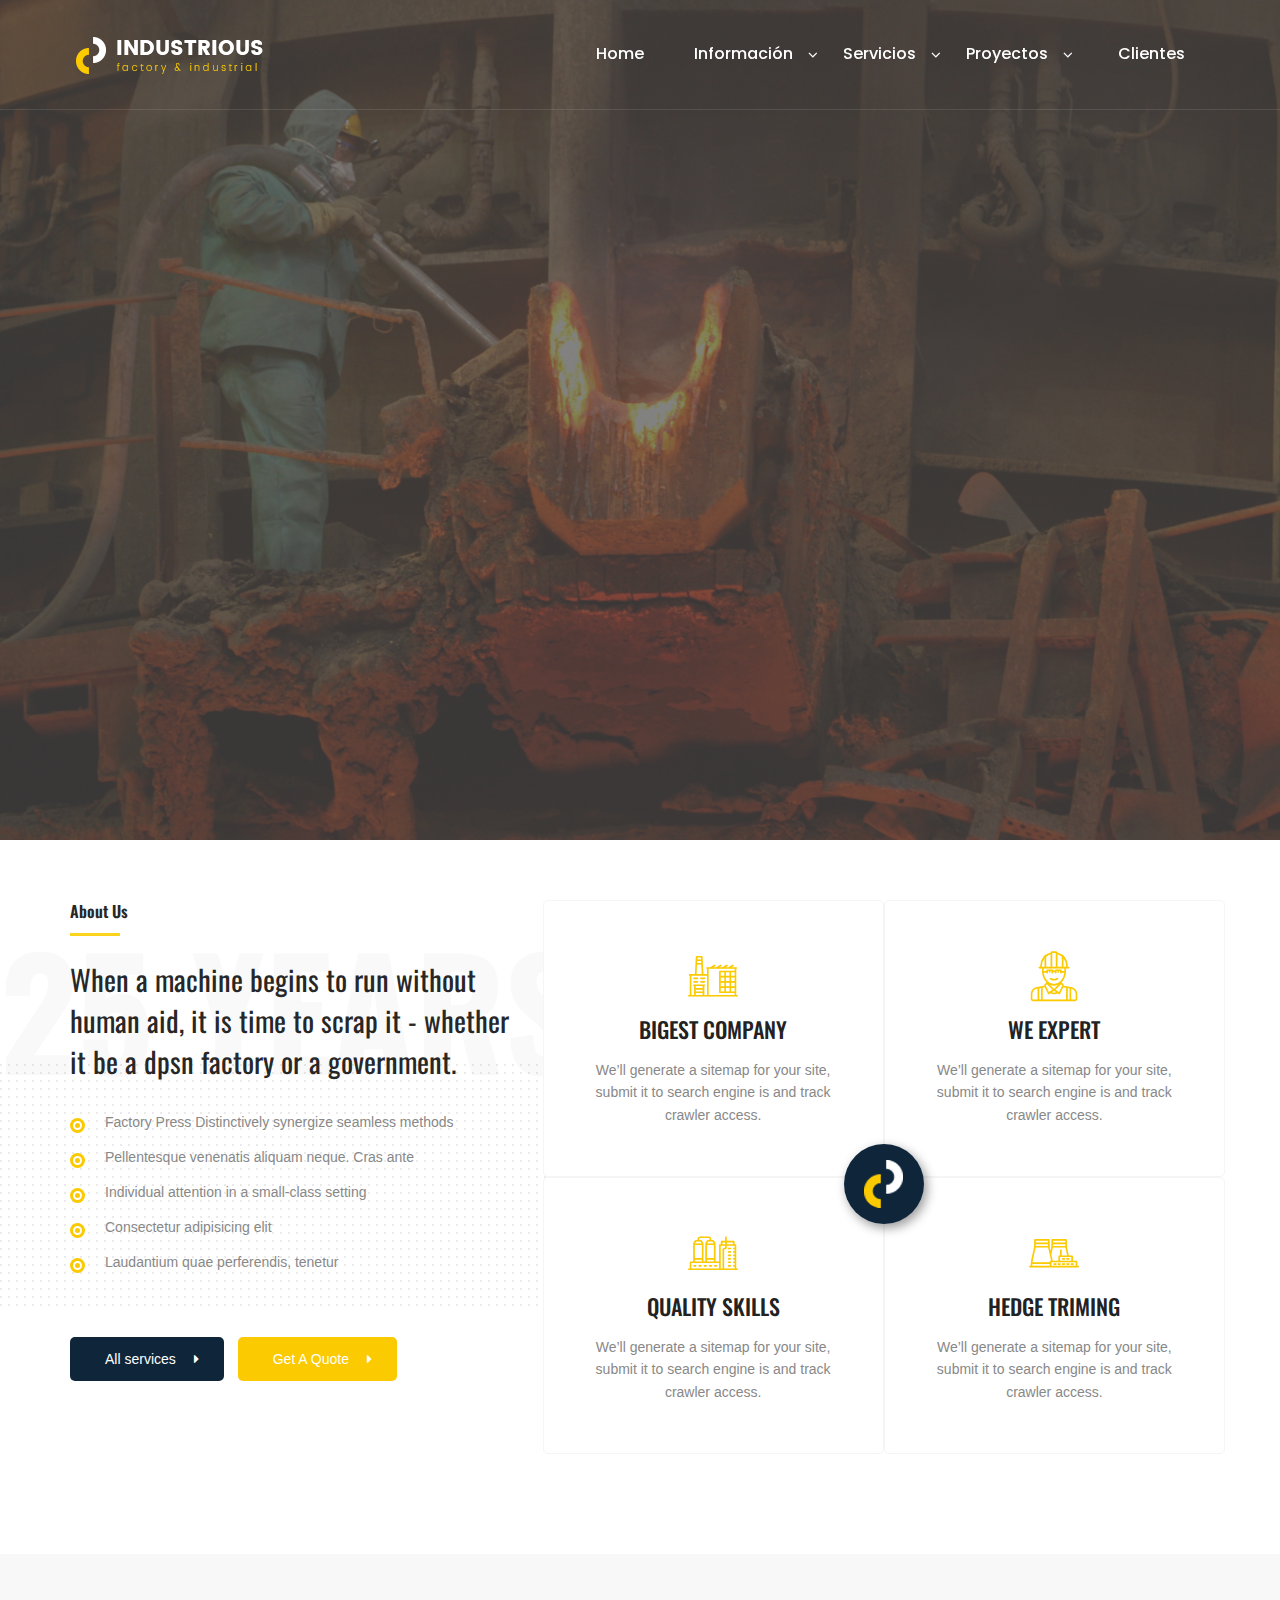
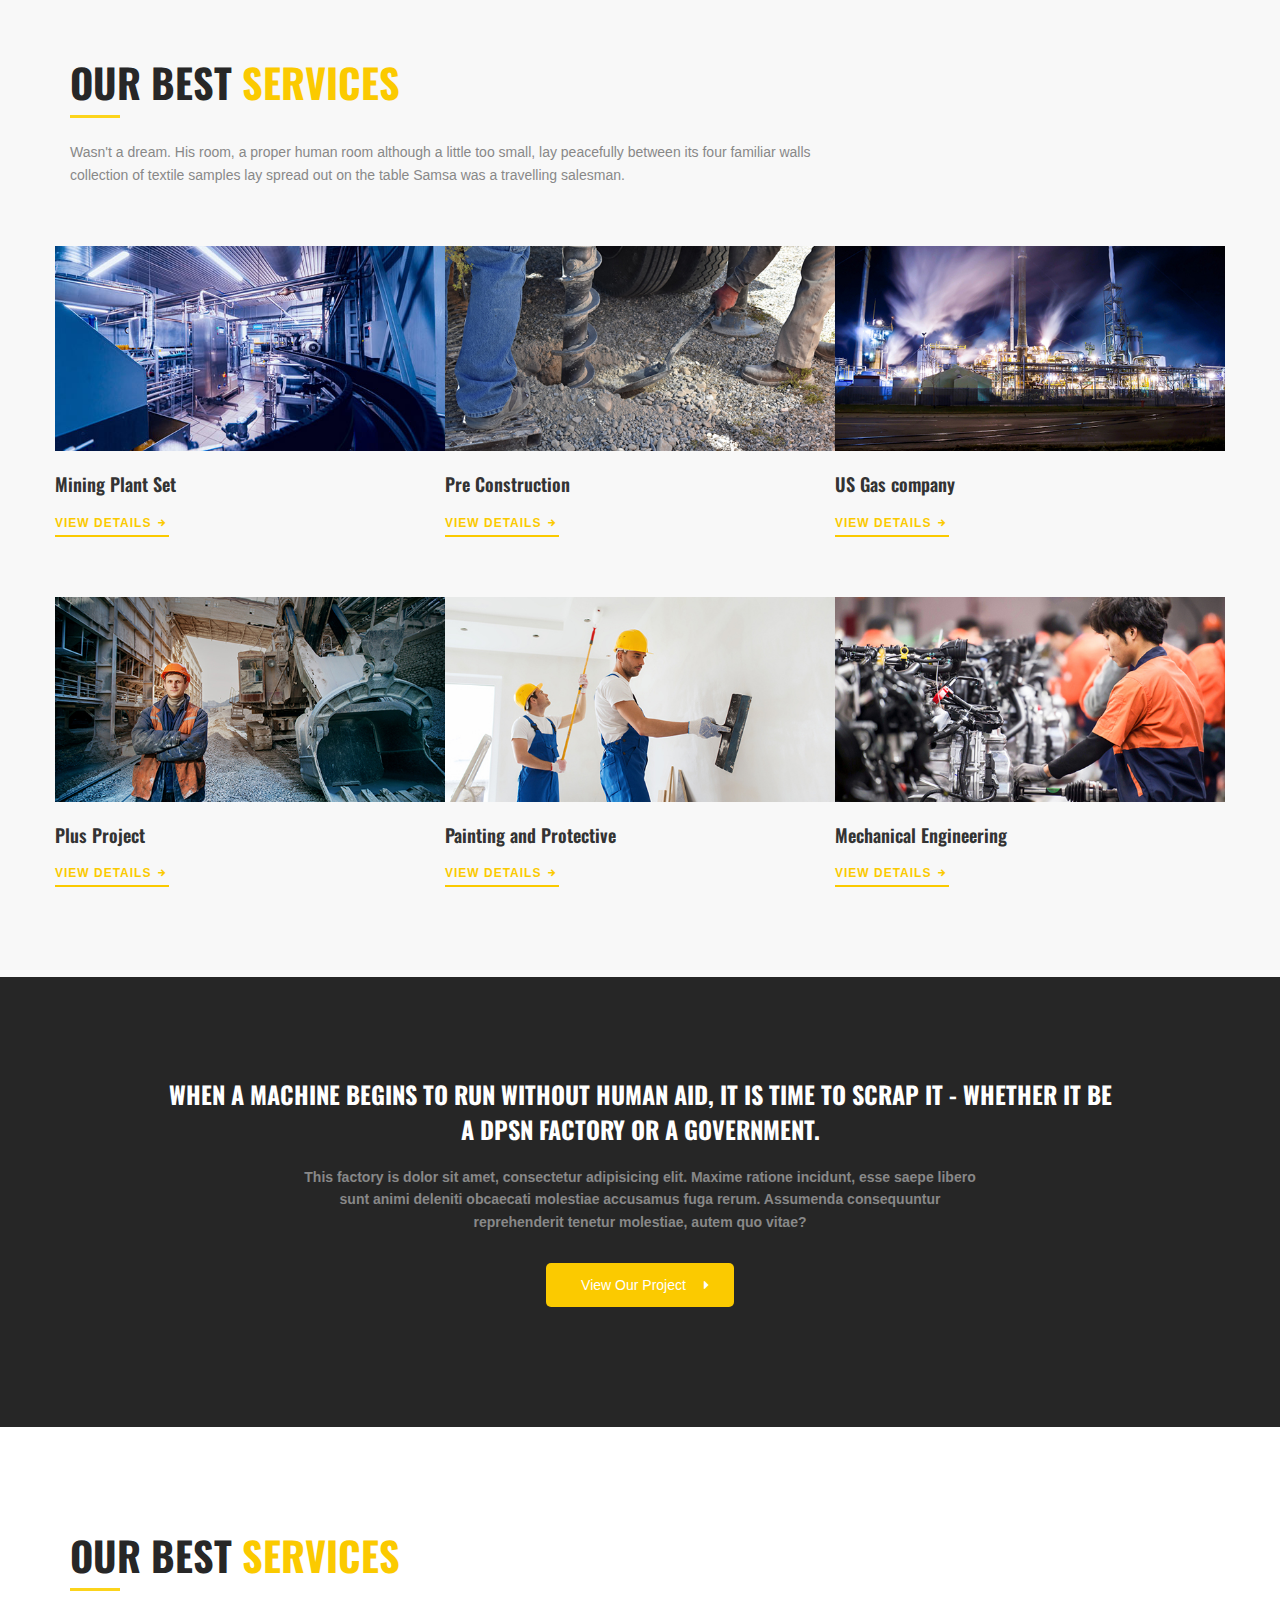
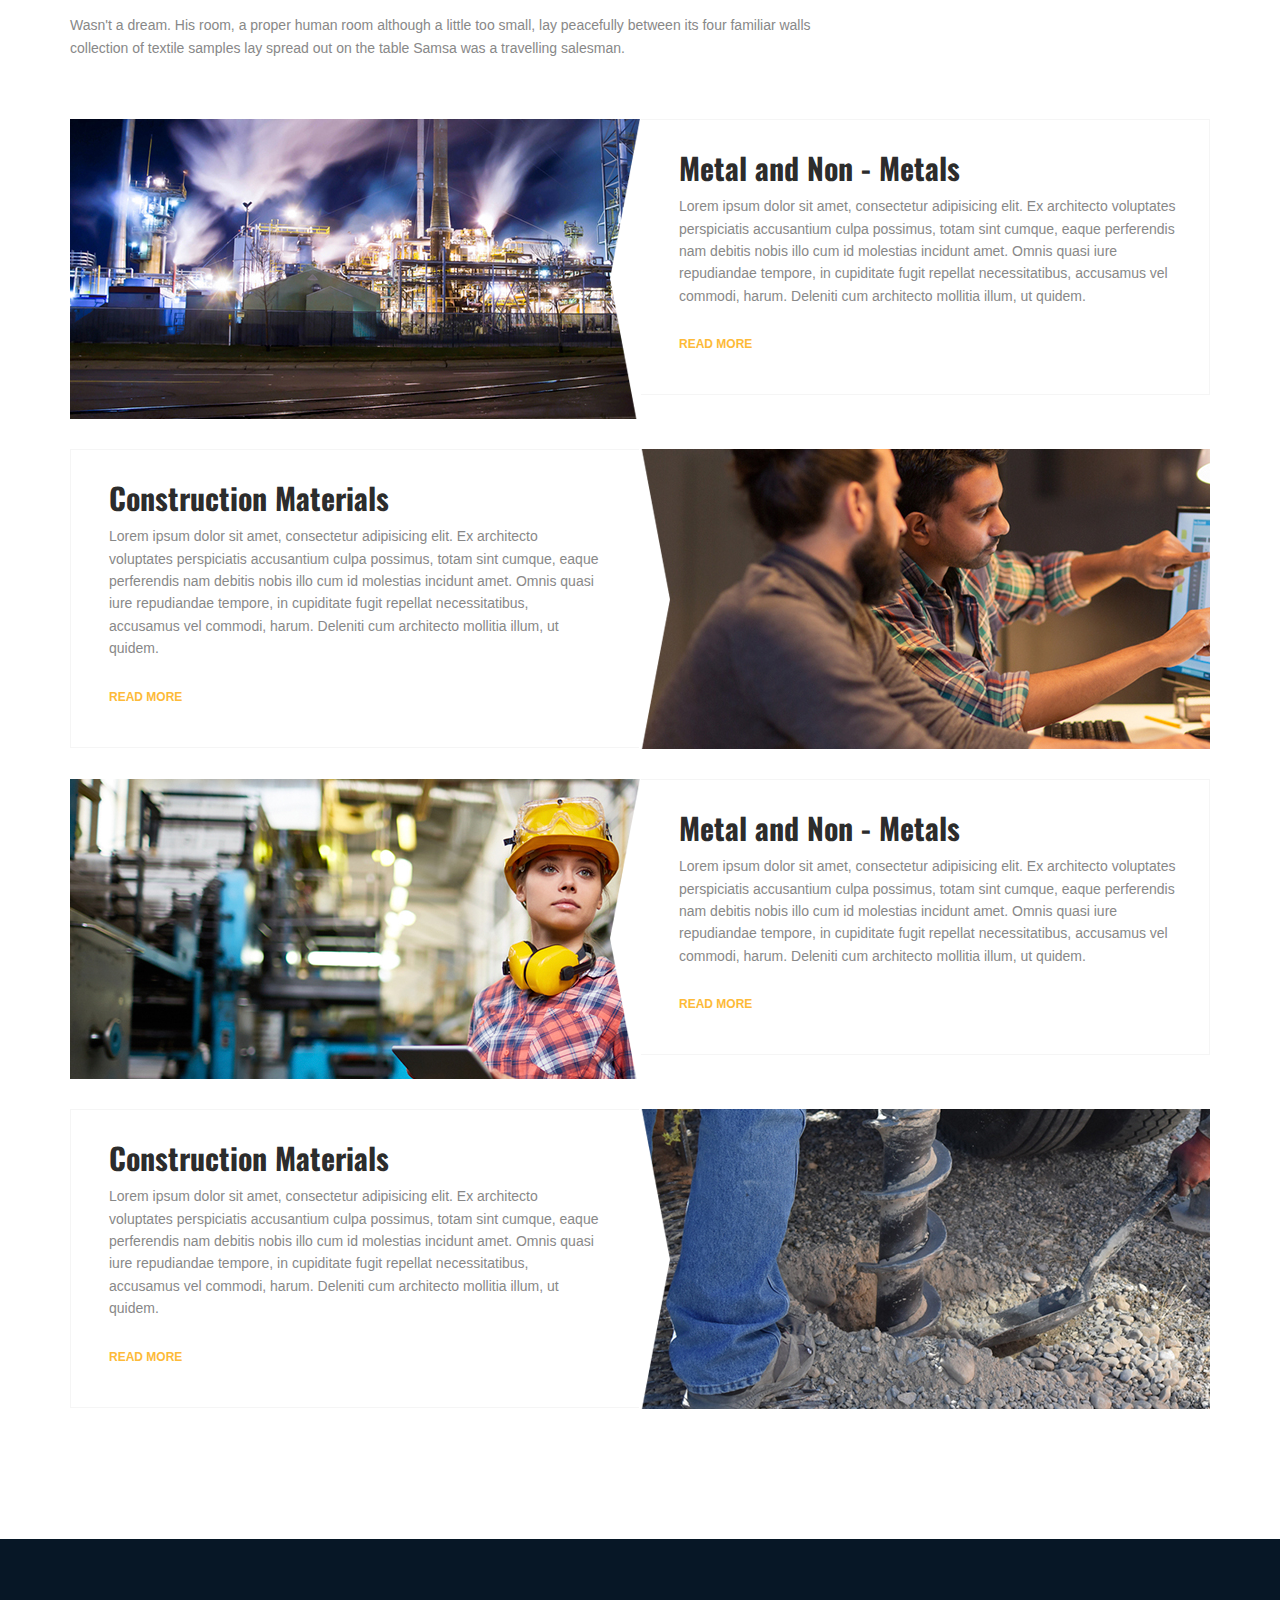
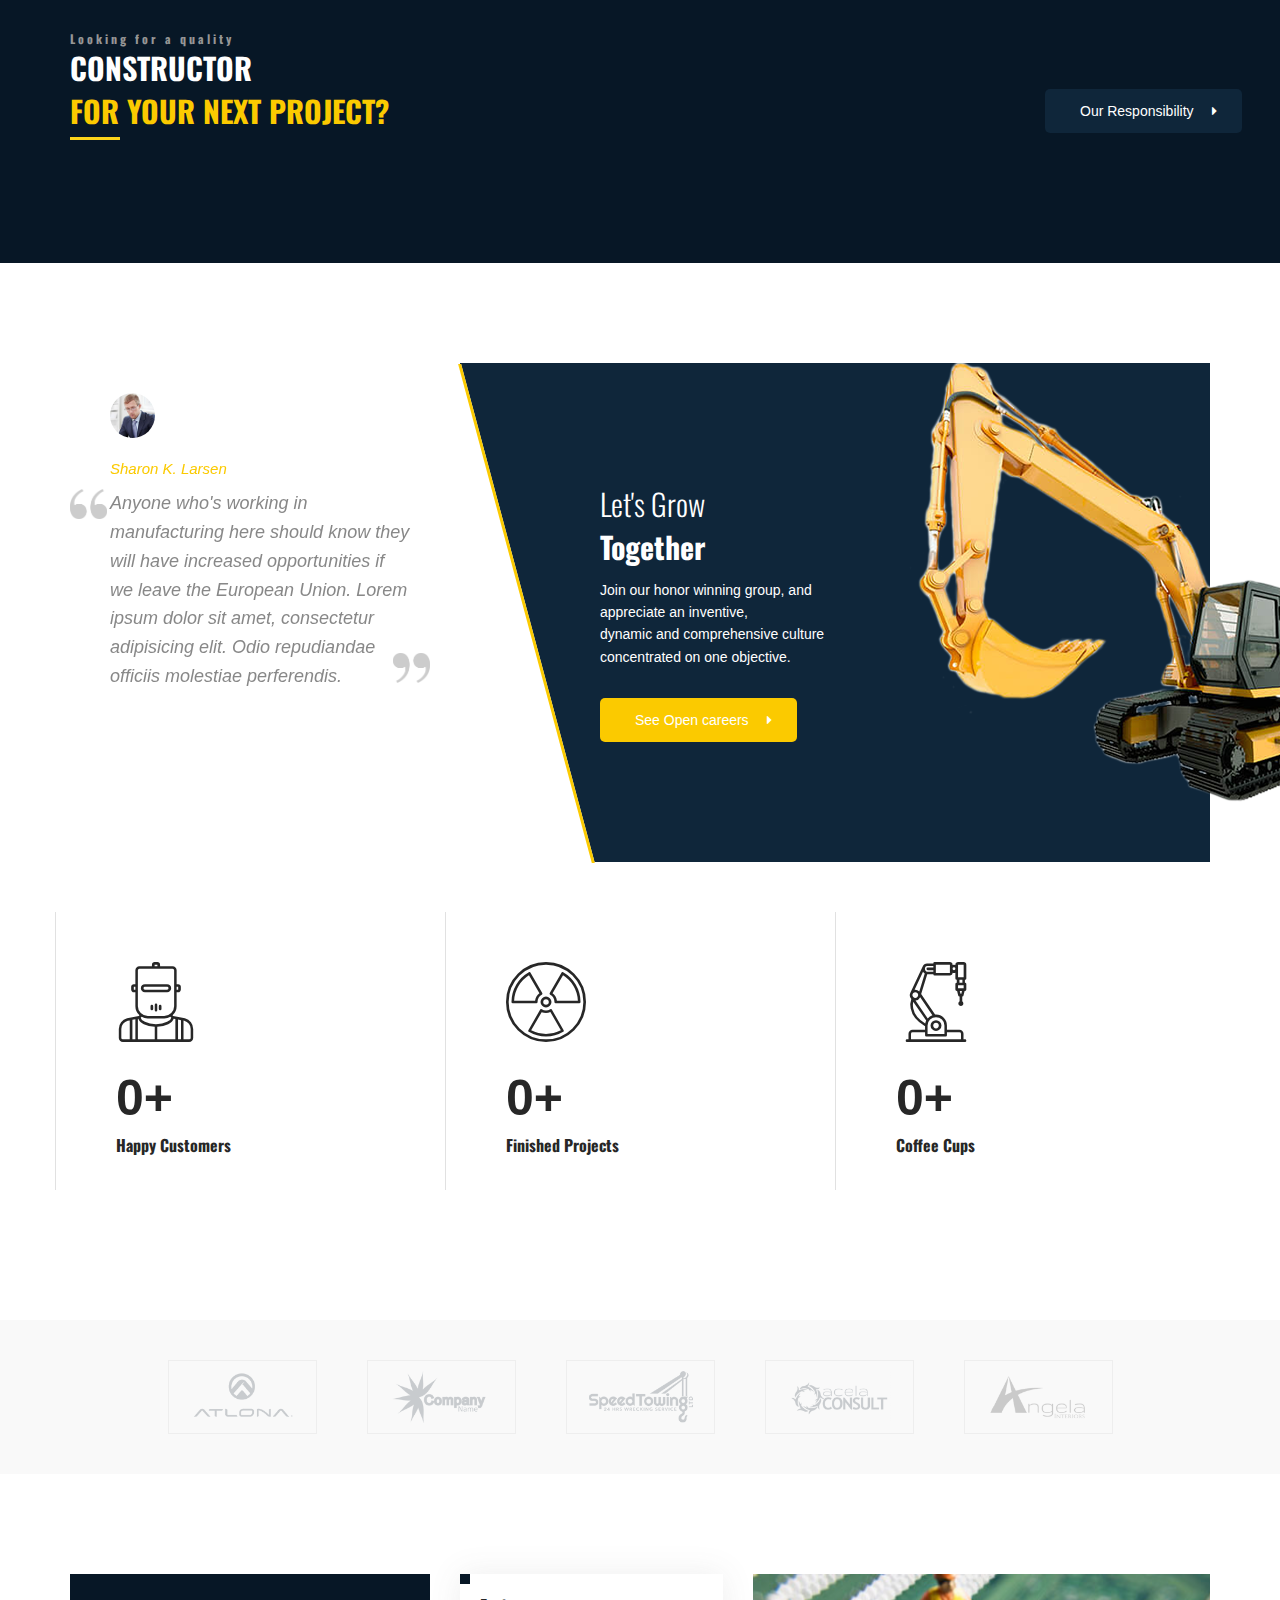
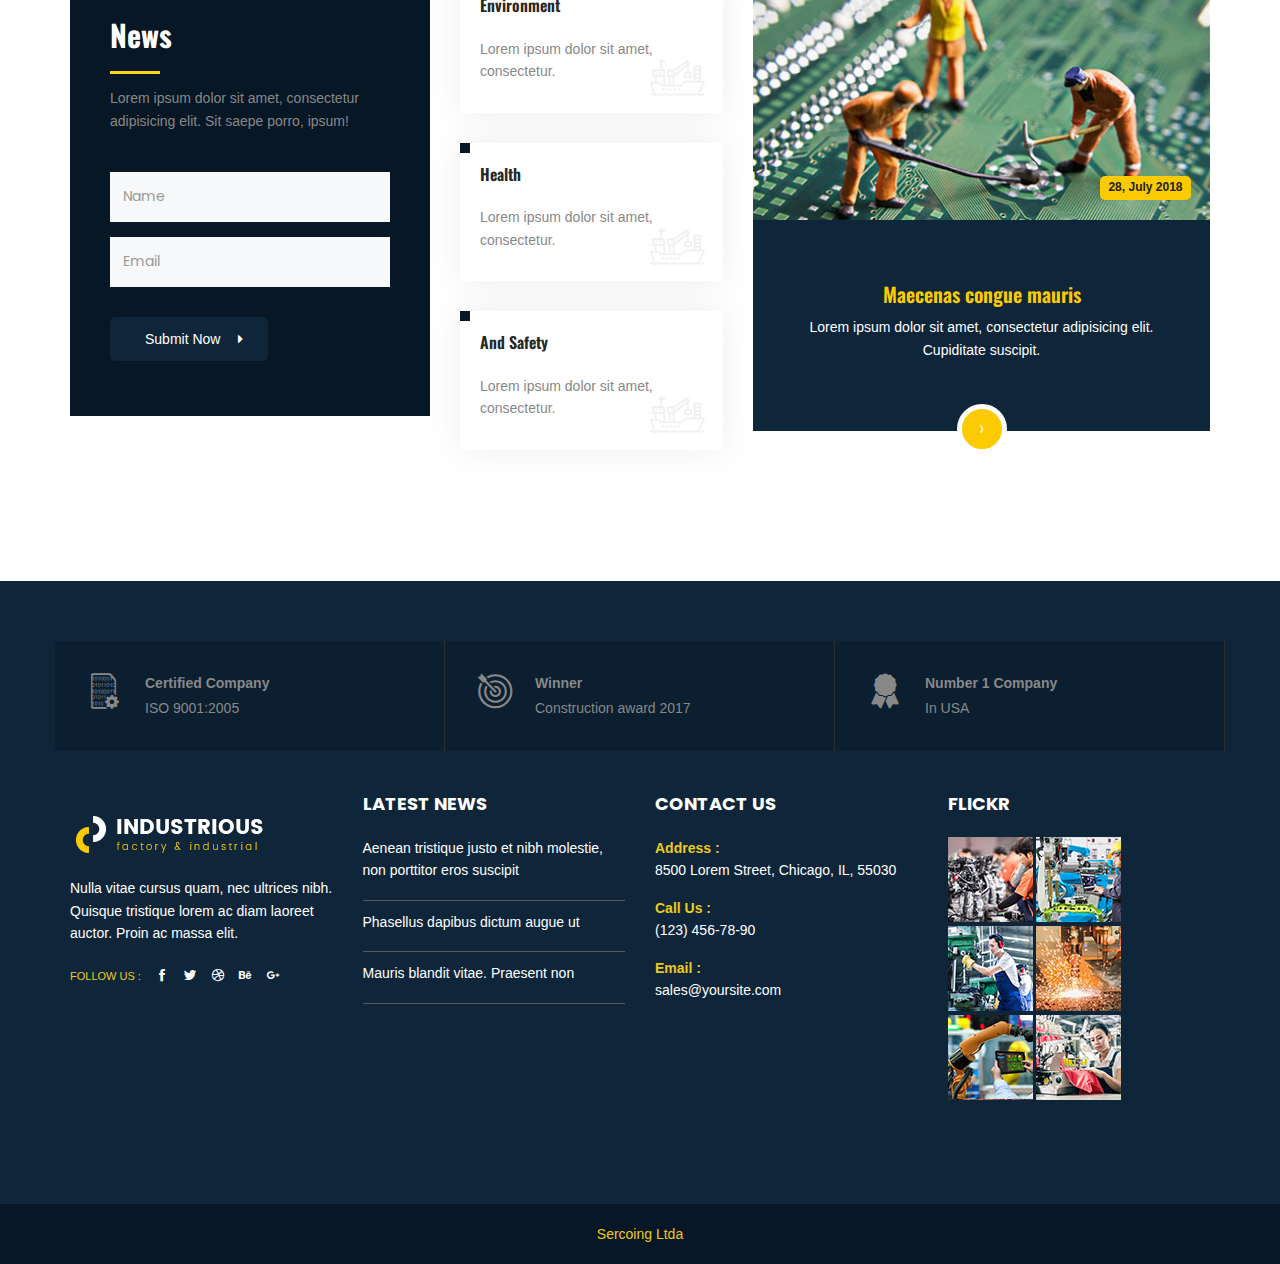
==== Factory-Industrial-Template/index.html @ 9e79bdb3 "ajuste :v" ====
<!DOCTYPE html>
<html>


<head>
    <meta charset="utf-8">
    <title>Serconing ltda</title>
    <meta http-equiv="X-UA-Compatible" content="IE=edge">
    <meta name="viewport" content="width=device-width, initial-scale=1.0">
    <!-- Stylesheets -->
    <link rel="shortcut icon" type="image/png" href="images/favicon.png"/>
    <link href="css/bootstrap.css" rel="stylesheet">
    <!-- Font Icon -->
    <link href="css/stroke-gap-icons.css" rel="stylesheet">
    <link href="css/flaticon.css" rel="stylesheet">
    <link href="css/font-awesome.min.css" rel="stylesheet">
    <link href="css/icofont.css" rel="stylesheet">
    <!-- Fancybox -->
    <link href="css/jquery.fancybox.css" rel="stylesheet">
    <!-- Revolution Slider -->
    <link href="css/revolution-slider.css" rel="stylesheet">
    <!-- Owl Carousel -->
    <link href="css/owl.carousel.css" rel="stylesheet">
    <!-- Main CSS -->
    <link href="main-style.css" rel="stylesheet">
    <!-- Responsive -->
    <link href="css/responsive.css" rel="stylesheet">
    <!--[if lt IE 9]>
    <script src="http://html5shim.googlecode.com/svn/trunk/html5.js"></script><![endif]-->
    <!--[if lt IE 9]>
    <script src="js/respond.js"></script><![endif]-->
</head>
<body>
<div class="page-wrapper">

    <!-- Main Header / Style One-->
    <header class="main-header header-style-two">
        <!--Header-Main Box-->
        <div class="header-mainbox style_3">
            <div class="container ptn pbn">
                <div class="clearfix">
                    <div class="logo-box">
                        <!-- Aqui esta el logo Cambiarlo donde esta el src -->
                        <div class="logo"><a href="index.html"><img class="img-responsive" src="images/logo/logo.png"
                                                                    alt="" title="Business"></a></div>

                    </div>
                    <div class="outer-box clearfix">
                        <!-- Main Menu -->
                        <nav class="main-menu logo-outer">
                            <div class="navbar-header">
                                <!-- Toggle Button -->
                                <button type="button" class="navbar-toggle" data-toggle="collapse"
                                        data-target=".navbar-collapse"><span class="icon-bar"></span> <span
                                        class="icon-bar"></span> <span class="icon-bar"></span></button>
                            </div>
                            <div class="navbar-collapse collapse clearfix">
                                <ul class="navigation clearfix">


                                    <li><a href="index.html">Home</a>
                                        <!--<ul>-->
                                        <!--cambiar -->
                                        <!--<li><a href="index.html">Home Page 01</a></li>-->
                                        <!--<li><a href="index-2.html">Home Page 02</a></li>-->
                                        <!--<li><a href="index-3.html">Home Page 03</a></li>-->
                                        <!--</ul>-->
                                    </li>
                                    <li class="dropdown"><a href="#">Información</a>
                                        <ul>
                                            <li class="dropdown"><a href="#">Nosotros</a>
                                                <ul>
                                                    <li><a href="about.html"> Nuestra Compañia </a></li>
                                                    <li><a href="about-2.html">Quienes Somos </a></li>
                                                    <!--<li><a href="about-3.html">About page 03</a></li>-->
                                                </ul>
                                            </li>

                                            <!--<li><a href="testimonials.html">Testimonial</a></li>-->
                                            <!--<li><a href="coming-soon.html">Coming Soon</a></li>-->
                                            <!--<li><a href="error.html">Error Pages</a></li>-->
                                            <!--<li><a href="case-studies.html">Case Studies</a></li>-->
                                            <!--<li><a href="engineers.html">Engineers</a></li>-->
                                            <!--<li><a href="contact.html">Contact</a></li>-->
                                        </ul>
                                    </li>

                                    <li class="dropdown"><a href="#">Servicios</a>
                                        <ul>
                                            <li><a href="services-list.html"> Obras metalmecanicas </a></li>
                                            <li><a href="services-grid.html"> Obras civiles </a></li>
                                            <!--<li><a href="services-icon.html">Services Icon</a></li>-->
                                        </ul>
                                    </li>

                                    <li class="dropdown"><a href="#">Proyectos</a>
                                        <ul>
                                            <li class="dropdown"><a href="#">Projects box</a>
                                                <ul>
                                                    <li><a href="project-box-2col.html">CONTRATO CONSORCIO M&S</a></li>
                                                    <li><a href="project-box-3col.html">BNMSQ@SN</a></li>
                                                    <li><a href="project-box-4col.html">Construcción y montaje de
                                                        EPF</a></li>
                                                    <li><a href="project-box-4col.html">Prefabricación y montaje de
                                                        Estructuras metálicas </a></li>
                                                    <li><a href="project-box-4col.html">Construcción y montaje de
                                                        EPF</a></li>
                                                </ul>
                                            </li>


                                            <!--<li class="dropdown"><a href="#">Projects GLess</a>-->
                                            <!--<ul>-->
                                            <!--<li><a href="project-box-gless-2col.html">Col 2</a></li>-->
                                            <!--<li><a href="project-box-gless-3col.html">Col 3</a></li>-->
                                            <!--<li><a href="project-box-gless-4col.html">Col 4</a></li>-->
                                            <!--</ul>-->
                                            <!--</li>-->
                                            <!--<li class="dropdown"><a href="#">Projects Full Box</a>-->
                                            <!--<ul>-->
                                            <!--<li><a href="project-full-2col.html">Col 2</a></li>-->
                                            <!--<li><a href="project-full-3col.html">Col 3</a></li>-->
                                            <!--<li><a href="project-full-4col.html">Col 4</a></li>-->
                                            <!--</ul>-->
                                            <!--</li>-->
                                            <!--<li class="dropdown"><a href="#">Projects Full Gless</a>-->
                                            <!--<ul>-->
                                            <!--<li><a href="project-full-gless-2col.html">Col 2</a></li>-->
                                            <!--<li><a href="project-full-gless-3col.html">Col 3</a></li>-->
                                            <!--<li><a href="project-full-gless-4col.html">Col 4</a></li>-->
                                            <!--</ul>-->
                                            <!--</li>-->
                                            <!--<li class="dropdown"><a href="#">Projects Mesonry</a>-->
                                            <!--<ul>-->
                                            <!--<li><a href="project_masonry-box-3col.html">Box Col 3</a></li>-->
                                            <!--<li><a href="project_masonry-full-gless-3col.html">Full Col 3</a></li>-->
                                            <!--</ul>-->
                                            <!--</li>-->
                                            <!--<li><a href="project-with-title.html">Project Title</a></li>-->
                                            <!--</ul>-->
                                            <!--</li>-->

                                            <li class="extra-menu-item menu-item-button-link">
                                                <a href="contact.html" class="btn theme-btn">Get A Quote</a>
                                            </li>
                                        </ul>
                                    </li>
                                    <li><a href="engineers.html">Clientes</a></li>

                            </div>
                        </nav>
                        <!-- Main Menu End-->
                    </div>
                </div>
            </div>
        </div>
        <!--Header Main Box End-->
    </header>
    <!--End Main Header -->

    <!-- Slider::Section Start-->
    <section class="main-slider style_2">
        <div class="tp-banner-container">
            <div class="tp-banner">
                <ul>
                    <li data-transition="fade" data-slotamount="1" data-masterspeed="1000"
                        data-thumb="images/slider/1.jpg" data-saveperformance="off" data-title="Business Coaching"><img
                            src="images/slider/1.jpg" alt="" data-bgposition="center center" data-bgfit="cover"
                            data-bgrepeat="no-repeat">
                        <div class="tp-caption lfb tp-resizeme"
                             data-x="left"
                             data-hoffset="15"
                             data-y="center"
                             data-voffset="0"
                             data-speed="1500"
                             data-start="750"
                             data-easing="easeOutExpo"
                             data-splitin="none"
                             data-splitout="none"
                             data-elementdelay="0.01"
                             data-endelementdelay="0.3"
                             data-endspeed="1200"
                             data-endeasing="Power4.easeIn"
                             style="z-index: 4; white-space: nowrap;">
                            <div class="big-title text-uppercase">
                                <h1>Get a Solution for <br> <span>all industry</span></h1>
                            </div>
                        </div>

                        <div class="tp-caption lfb tp-resizeme"
                             data-x="left"
                             data-hoffset="20"
                             data-y="center"
                             data-voffset="120"
                             data-speed="1500"
                             data-start="1000"
                             data-easing="easeOutExpo"
                             data-splitin="none"
                             data-splitout="none"
                             data-elementdelay="0.01"
                             data-endelementdelay="0.3"
                             data-endspeed="1200"
                             data-endeasing="Power4.easeIn"
                             style="z-index: 4; white-space: nowrap;">
                            <div class=""><p>Lorem ipsum dolor sit amet, consectetur adipisicing elit. Quidem natus sint
                                quasi voluptatibus <br>velit delectus possimus? Eaque sequi dolores doloribus libero
                                temporibus itaque natus, accusantium <br>delectus commodi, impedit deleniti doloremque?
                            </p></div>
                        </div>

                        <div class="tp-caption lfb tp-resizeme"
                             data-x="left"
                             data-hoffset="20"
                             data-y="center"
                             data-voffset="200"
                             data-speed="1500"
                             data-start="1000"
                             data-easing="easeOutExpo"
                             data-splitin="none"
                             data-splitout="none"
                             data-elementdelay="0.01"
                             data-endelementdelay="0.3"
                             data-endspeed="1200"
                             data-endeasing="Power4.easeIn"
                             style="z-index: 4; white-space: nowrap;">
                            <div class="link-btn"><a href="#" class="btn theme-btn">Our Services</a></div>
                        </div>
                    </li>
                    <li data-transition="slideup" data-slotamount="1" data-masterspeed="1000"
                        data-thumb="images/slider/2.jpg" data-saveperformance="off" data-title="We Works With"><img
                            src="images/slider/2.jpg" alt="" data-bgposition="center center" data-bgfit="cover"
                            data-bgrepeat="no-repeat">
                        <div class="tp-caption lfb tp-resizeme"
                             data-x="right"
                             data-hoffset="-15"
                             data-y="center"
                             data-voffset="0"
                             data-speed="1500"
                             data-start="1000"
                             data-easing="easeOutExpo"
                             data-splitin="none"
                             data-splitout="none"
                             data-elementdelay="0.01"
                             data-endelementdelay="0.3"
                             data-endspeed="1200"
                             data-endeasing="Power4.easeIn"
                             style="z-index: 4; white-space: nowrap;">
                            <div class="big-title text-right">
                                <h1>We Are Leaders in <br>The Industry</h1>
                            </div>
                        </div>


                        <div class="tp-caption lfb tp-resizeme"
                             data-x="right"
                             data-hoffset="-15"
                             data-y="center"
                             data-voffset="120"
                             data-speed="1500"
                             data-start="1000"
                             data-easing="easeOutExpo"
                             data-splitin="none"
                             data-splitout="none"
                             data-elementdelay="0.01"
                             data-endelementdelay="0.3"
                             data-endspeed="1200"
                             data-endeasing="Power4.easeIn"
                             style="z-index: 4; white-space: nowrap;">
                            <div class="text-right"><p>Lorem ipsum dolor sit amet, consectetur adipisicing elit. Quidem
                                natus sint quasi voluptatibus <br>velit delectus possimus? Eaque sequi dolores doloribus
                                libero temporibus itaque natus, accusantium <br>delectus commodi, impedit deleniti
                                doloremque?</p></div>
                        </div>
                        <div class="tp-caption lfb tp-resizeme"
                             data-x="right"
                             data-hoffset="-15"
                             data-y="center"
                             data-voffset="200"
                             data-speed="1500"
                             data-start="1500"
                             data-easing="easeOutExpo"
                             data-splitin="none"
                             data-splitout="none"
                             data-elementdelay="0.01"
                             data-endelementdelay="0.3"
                             data-endspeed="1200"
                             data-endeasing="Power4.easeIn"
                             style="z-index: 4; white-space: nowrap;">
                            <div class="link-btn"><a href="#" class="btn theme-btn">View Profile</a></div>
                        </div>
                    </li>
                    <li data-transition="fade" data-slotamount="1" data-masterspeed="1000"
                        data-thumb="images/slider/3.jpg" data-saveperformance="off" data-title="The Customer"><img
                            src="images/slider/3.jpg" alt="" data-bgposition="center center" data-bgfit="cover"
                            data-bgrepeat="no-repeat">
                        <div class="tp-caption lfb tp-resizeme"
                             data-x="left"
                             data-hoffset="15"
                             data-y="center"
                             data-voffset="0"
                             data-speed="1500"
                             data-start="1000"
                             data-easing="easeOutExpo"
                             data-splitin="none"
                             data-splitout="none"
                             data-elementdelay="0.01"
                             data-endelementdelay="0.3"
                             data-endspeed="1200"
                             data-endeasing="Power4.easeIn"
                             style="z-index: 4; white-space: nowrap;">
                            <div class="big-title">
                                <h1>We have Powerfull <br>
                                    and <span>Expert Engineers</span></h1>
                            </div>
                        </div>

                        <div class="tp-caption lfb tp-resizeme"
                             data-x="left"
                             data-hoffset="20"
                             data-y="center"
                             data-voffset="120"
                             data-speed="1500"
                             data-start="1000"
                             data-easing="easeOutExpo"
                             data-splitin="none"
                             data-splitout="none"
                             data-elementdelay="0.01"
                             data-endelementdelay="0.3"
                             data-endspeed="1200"
                             data-endeasing="Power4.easeIn"
                             style="z-index: 4; white-space: nowrap;">
                            <div class=""><p>Lorem ipsum dolor sit amet, consectetur adipisicing elit. Quidem natus sint
                                quasi voluptatibus <br>velit delectus possimus? Eaque sequi dolores doloribus libero
                                temporibus itaque natus, accusantium <br>delectus commodi, impedit deleniti doloremque?
                            </p></div>
                        </div>
                        <div class="tp-caption lfb tp-resizeme"
                             data-x="left"
                             data-hoffset="15"
                             data-y="center"
                             data-voffset="200"
                             data-speed="1500"
                             data-start="1500"
                             data-easing="easeOutExpo"
                             data-splitin="none"
                             data-splitout="none"
                             data-elementdelay="0.01"
                             data-endelementdelay="0.3"
                             data-endspeed="1200"
                             data-endeasing="Power4.easeIn"
                             style="z-index: 4; white-space: nowrap;">
                            <div class="link-btn"><a href="#" class="btn theme-btn">Our Project</a></div>
                        </div>
                    </li>
                </ul>
                <div class="tp-bannertimer"></div>
            </div>
        </div>
    </section>
    <!-- Slider::Section End-->

    <section class="welcome">
        <div class="outer-big-title">
            <h1>25 Years</h1>
        </div>

        <div class="container ptn">
            <div class="dot-banner">
                <img src="images/dot-bg.png" alt="">
            </div>
            <div class="section-content">
                <div class="row">
                    <div class="col-md-5 col-sm-12 fact-section">
                        <div class="title-inner style_2">
                            <h3 class="small-line mb20 ">About Us</h3>
                            <div class="text pt10"><h5 class="fwn">When a machine begins to run without human aid, it is
                                time to scrap it - whether it be a dpsn factory or a government.</h5>
                            </div>
                            <ul class="welcome-list">
                                <li>Factory Press Distinctively synergize seamless methods</li>
                                <li>Pellentesque venenatis aliquam neque. Cras ante</li>
                                <li>Individual attention in a small-class setting</li>
                                <li>Consectetur adipisicing elit</li>
                                <li>Laudantium quae perferendis, tenetur</li>
                            </ul>

                            <ul class="list-inline mt50 mb30">
                                <li><a href="#" class="btn theme-second-btn">All services</a></li>
                                <li><a href="contact.html" class="btn theme-btn">Get A Quote</a></li>
                            </ul>
                        </div>
                    </div>
                    <div class="col-md-7">
                        <div class="row">
                            <div class="services-block-logo">
                                <img class="img-responsive" src="images/show-logo.png" alt="">
                            </div>
                            <div class="services-block padd_marg_n col-xs-12 col-lg-6 col-sm-6 col-md-6">
                                <div class="inner-box">
                                    <div class="icon-box">
                                        <span class="flaticon-factory-1"></span>
                                    </div>
                                    <h2>01</h2>
                                    <h5><a href="#">Bigest Company </a></h5>
                                    <p>We’ll generate a sitemap for your site, submit it to search engine is and track
                                        crawler access.</p>
                                </div>
                            </div>
                            <div class="services-block padd_marg_n col-xs-12 col-lg-6 col-sm-6 col-md-6">
                                <div class="inner-box">
                                    <div class="icon-box">
                                        <span class="flaticon-engineer"></span>
                                    </div>
                                    <h2>01</h2>
                                    <h5><a href="#">We expert</a></h5>
                                    <p>We’ll generate a sitemap for your site, submit it to search engine is and track
                                        crawler access.</p>
                                </div>
                            </div>
                            <div class="services-block padd_marg_n col-xs-12 col-lg-6 col-sm-6 col-md-6">
                                <div class="inner-box">
                                    <div class="icon-box">
                                        <span class="flaticon-refinery"></span>
                                    </div>
                                    <h2>01</h2>
                                    <h5><a href="#">Quality Skills</a></h5>
                                    <p>We’ll generate a sitemap for your site, submit it to search engine is and track
                                        crawler access.</p>
                                </div>
                            </div>
                            <div class="services-block padd_marg_n col-xs-12 col-lg-6 col-sm-6 col-md-6">
                                <div class="inner-box">
                                    <div class="icon-box">
                                        <span class="flaticon-nuclear-plant"></span>
                                    </div>
                                    <h2>01</h2>
                                    <h5><a href="#">Hedge triming </a></h5>
                                    <p>We’ll generate a sitemap for your site, submit it to search engine is and track
                                        crawler access.</p>
                                </div>
                            </div>
                        </div>
                    </div>
                </div>
            </div>
        </div>
    </section>

    <!-- Services::Section  -->
    <section class="our_offer bg-light-grey">
        <div class="container pb30">
            <div class="section-title">
                <div class="row">
                    <div class="col-md-8">
                        <div class="title-inner">
                            <div class="text">
                                <h2 class="small-line mb30">Our Best <span>Services</span></h2>
                                <p>Wasn't a dream. His room, a proper human room although a little too small, lay
                                    peacefully between its four familiar walls collection of textile samples lay spread
                                    out on the table Samsa was a travelling salesman.</p>
                            </div>
                        </div>
                    </div>
                </div>
            </div>
            <div class="section-content">
                <div class="row">
                    <div class="col-md-4 pn">
                        <div class="item">
                            <div class="about-item inner-box">
                                <div class="image">
                                    <img src="images/service/ser_1.jpg" alt="" class="img-responsive">
                                    <span class="icon flaticon-barrel"></span>

                                </div>
                                <h3 class="mbn"><a href="#">Mining Plant Set</a></h3>
                                <div class="view_more">
                                    <a class="ptn" href="#">View details <span
                                            class="icofont icofont-arrow-right"></span></a>
                                </div>
                            </div>
                        </div>
                    </div>
                    <div class="col-md-4 pn">
                        <div class="item">
                            <div class="about-item inner-box">
                                <div class="image">
                                    <img src="images/service/ser_2.jpg" alt="" class="img-responsive">
                                    <span class="icon flaticon-harbor-crane"></span>

                                </div>
                                <h3 class="mbn"><a href="#">Pre Construction</a></h3>
                                <div class="view_more">
                                    <a class="ptn" href="#">View details <span
                                            class="icofont icofont-arrow-right"></span></a>
                                </div>
                            </div>
                        </div>
                    </div>
                    <div class="col-md-4 pn">
                        <div class="item">
                            <div class="about-item inner-box">
                                <div class="image">
                                    <img src="images/service/ser_3.jpg" alt="" class="img-responsive">
                                    <span class="icon flaticon-oil-platform"></span>

                                </div>
                                <h3 class="mbn"><a href="#">US Gas company</a></h3>
                                <div class="view_more">
                                    <a class="ptn" href="#">View details <span
                                            class="icofont icofont-arrow-right"></span></a>
                                </div>
                            </div>
                        </div>
                    </div>
                    <div class="col-md-4 pn">
                        <div class="item">
                            <div class="about-item inner-box">
                                <div class="image">
                                    <img src="images/service/ser_4.jpg" alt="" class="img-responsive">
                                    <span class="icon flaticon-tank-1"></span>

                                </div>
                                <h3 class="mbn"><a href="#">Plus Project</a></h3>
                                <div class="view_more">
                                    <a class="ptn" href="#">View details <span
                                            class="icofont icofont-arrow-right"></span></a>
                                </div>
                            </div>
                        </div>
                    </div>
                    <div class="col-md-4 pn">
                        <div class="item">
                            <div class="about-item inner-box">
                                <div class="image">
                                    <img src="images/service/ser_5.jpg" alt="" class="img-responsive">
                                    <span class="icon flaticon-radiation"></span>

                                </div>
                                <h3 class="mbn"><a href="#">Painting and Protective</a></h3>
                                <div class="view_more">
                                    <a class="ptn" href="#">View details <span
                                            class="icofont icofont-arrow-right"></span></a>
                                </div>
                            </div>
                        </div>
                    </div>
                    <div class="col-md-4 pn">
                        <div class="item">
                            <div class="about-item inner-box">
                                <div class="image">
                                    <img src="images/service/ser_6.jpg" alt="" class="img-responsive">
                                    <span class="icon flaticon-engineer"></span>

                                </div>
                                <h3 class="mbn"><a href="#">Mechanical Engineering</a></h3>
                                <div class="view_more">
                                    <a class="ptn" href="#">View details <span
                                            class="icofont icofont-arrow-right"></span></a>
                                </div>
                            </div>
                        </div>
                    </div>
                </div>
            </div>
        </div>
    </section>
    <!-- Services::Section End  -->

    <!-- Call To Action::Section -->
    <section class="experience-divider overlayer overlayer-black parallax" data-bg-image="images/bg/bg1.jpg">
        <div class="container">
            <div class="section-wrap">
                <div class="row">
                    <div class="col-md-10 col-md-offset-1 text-center">
                        <h2 class="text-white text-uppercase">When a machine begins to run without human aid, it is time
                            to scrap it - whether it be a dpsn factory or a government.</h2>
                        <div class="divider_text">
                            <p>This factory is dolor sit amet, consectetur adipisicing elit. Maxime ratione incidunt,
                                esse saepe libero sunt animi deleniti obcaecati molestiae accusamus fuga rerum.
                                Assumenda consequuntur reprehenderit tenetur molestiae, autem quo vitae?</p>
                            <a href="contact.html" class="btn theme-btn mt20">View Our Project</a>
                        </div>
                    </div>
                </div>
            </div>
        </div>
    </section>
    <!-- Call To Action::Section End -->


    <!--Featured Services-->
    <section class="featured-services">
        <div class="container">
            <div class="section-title">
                <div class="row">
                    <div class="col-md-8">
                        <div class="title-inner">
                            <div class="text">
                                <h2 class="small-line mb30">Our Best <span>Services</span></h2>
                                <p>Wasn't a dream. His room, a proper human room although a little too small, lay
                                    peacefully between its four familiar walls collection of textile samples lay spread
                                    out on the table Samsa was a travelling salesman.</p>
                            </div>
                        </div>
                    </div>
                </div>
            </div>

            <!--Box Container-->
            <div class="container-box anim-5-all">
                <div class="col-lg-12 single-what-we-do clearfix">
                    <div class="img-wrap ">
                        <img src="images/what-we-do/1.jpg" alt="">
                        <div class="overlay">
                            <div class="link">
                                <a href="#" class="fa fa-link"></a>
                            </div>
                        </div>
                    </div>
                    <div class="content">
                        <h2>Metal and Non - Metals</h2>
                        <p>Lorem ipsum dolor sit amet, consectetur adipisicing elit. Ex architecto voluptates
                            perspiciatis accusantium culpa possimus, totam sint cumque, eaque perferendis nam debitis
                            nobis illo cum id molestias incidunt amet. Omnis quasi iure repudiandae tempore, in
                            cupiditate fugit repellat necessitatibus, accusamus vel commodi, harum. Deleniti cum
                            architecto mollitia illum, ut quidem.</p>
                        <a href="#">Read More</a>
                    </div>
                </div>
                <div class="col-lg-12 single-what-we-do clearfix content-left">
                    <div class="img-wrap">
                        <img src="images/what-we-do/2.jpg" alt="">
                        <div class="overlay">
                            <div class="link">
                                <a href="#" class="fa fa-link"></a>
                            </div>
                        </div>
                    </div>
                    <div class="content">
                        <h2>Construction Materials</h2>
                        <p>Lorem ipsum dolor sit amet, consectetur adipisicing elit. Ex architecto voluptates
                            perspiciatis accusantium culpa possimus, totam sint cumque, eaque perferendis nam debitis
                            nobis illo cum id molestias incidunt amet. Omnis quasi iure repudiandae tempore, in
                            cupiditate fugit repellat necessitatibus, accusamus vel commodi, harum. Deleniti cum
                            architecto mollitia illum, ut quidem.</p>
                        <a href="#">Read More</a>
                    </div>
                </div>
                <div class="col-lg-12 single-what-we-do clearfix">
                    <div class="img-wrap ">
                        <img src="images/what-we-do/3.jpg" alt="">
                        <div class="overlay">
                            <div class="link">
                                <a href="#" class="fa fa-link"></a>
                            </div>
                        </div>
                    </div>
                    <div class="content">
                        <h2>Metal and Non - Metals</h2>
                        <p>Lorem ipsum dolor sit amet, consectetur adipisicing elit. Ex architecto voluptates
                            perspiciatis accusantium culpa possimus, totam sint cumque, eaque perferendis nam debitis
                            nobis illo cum id molestias incidunt amet. Omnis quasi iure repudiandae tempore, in
                            cupiditate fugit repellat necessitatibus, accusamus vel commodi, harum. Deleniti cum
                            architecto mollitia illum, ut quidem.</p>
                        <a href="#">Read More</a>
                    </div>
                </div>
                <div class="col-lg-12 single-what-we-do clearfix content-left">
                    <div class="img-wrap">
                        <img src="images/what-we-do/4.jpg" alt="">
                        <div class="overlay">
                            <div class="link">
                                <a href="#" class="fa fa-link"></a>
                            </div>
                        </div>
                    </div>
                    <div class="content">
                        <h2>Construction Materials</h2>
                        <p>Lorem ipsum dolor sit amet, consectetur adipisicing elit. Ex architecto voluptates
                            perspiciatis accusantium culpa possimus, totam sint cumque, eaque perferendis nam debitis
                            nobis illo cum id molestias incidunt amet. Omnis quasi iure repudiandae tempore, in
                            cupiditate fugit repellat necessitatibus, accusamus vel commodi, harum. Deleniti cum
                            architecto mollitia illum, ut quidem.</p>
                        <a href="#">Read More</a>
                    </div>
                </div>

                <div class="clearfix"></div>

            </div>
            <!--Box Container End-->

        </div>
    </section>


    <!-- Section:: Call To Action -->
    <section class="call-to-action bg-black-pearl">
        <div class="container">
            <div class="section-content">
                <div class="row">
                    <div class="col-md-10">
                        <h6>Looking for a quality</h6>
                        <h2 class="small-line text-uppercase mb30 text-white">constructor
                            <span class="text-theme-color"> <br>for your next project?</span></h2>
                    </div>
                    <div class="col-md-2 mt30">
                        <a href="contact.html" class="btn theme-second-btn mt20">Our Responsibility</a>
                    </div>
                </div>
            </div>
        </div>
    </section>
    <!-- Section:: Call To Action End -->

    <!--Section:: Testimonial-->
    <section class="testimonial style_2">
        <div class="container">
            <div class="section-content">
                <div class="row">
                    <div class="col-md-4">
                        <div class="testimonial_style_2">
                            <div class="item">
                                <div class="testimonial-item style_2">
                                    <blockquote>
                                        <div class="testimonial-thumb pb20">
                                            <img class="img-circle" src="images/testimonial/4.jpg" alt="">
                                        </div>
                                        <cite>
                                            <span>Sharon K. Larsen</span>
                                        </cite>
                                        <p>Anyone who's working in manufacturing here should know they will have
                                            increased opportunities if we leave the European Union. Lorem ipsum dolor
                                            sit amet, consectetur adipisicing elit. Odio repudiandae officiis molestiae
                                            perferendis.</p>
                                    </blockquote>
                                </div>
                            </div>
                            <div class="item">
                                <div class="testimonial-item style_2">
                                    <blockquote>
                                        <div class="testimonial-thumb pb20">
                                            <img class="img-circle" src="images/testimonial/4.jpg" alt="">
                                        </div>
                                        <cite>
                                            <span>Sharon K. Larsen</span>
                                        </cite>
                                        <p>Anyone who's working in manufacturing here should know they will have
                                            increased opportunities if we leave the European Union. Lorem ipsum dolor
                                            sit amet, consectetur adipisicing elit. Odio repudiandae officiis molestiae
                                            perferendis.</p>
                                    </blockquote>
                                </div>
                            </div>
                        </div>
                    </div>
                    <div class="col-md-8">
                        <div class="opsition">
                            <div class="rich-text">
                                <h2>Let's Grow<br>
                                    <strong>Together</strong>
                                </h2>
                                <p class="text-white">Join our honor winning group, and appreciate an inventive, <br>
                                    dynamic and comprehensive culture concentrated on one objective.</p>
                                <a href="contact.html" class="btn theme-btn mt20">See Open careers</a>
                            </div>
                        </div>
                    </div>
                </div>
                <div class="mf-counter columns-1 style-2 pt50">
                    <div class="row fun-fact">
                        <div class="col-md-4 col-sm-4 col-xs-12 counter-column">
                            <div class="cs-counter-col">
                                <div class="cs-number-count">
                                    <i class="flaticon-welder"></i>
                                    <div class="count-outer"><span class="counter count count-text"
                                                                   data-count="319">0</span>+
                                    </div>
                                    <div class="text">
                                        <h5>Happy Customers</h5>
                                    </div>
                                </div>
                            </div>
                        </div>
                        <div class="col-md-4 col-sm-4 col-xs-12 counter-column ">
                            <div class="cs-counter-col">
                                <div class="cs-number-count">
                                    <i class="flaticon-radiation"></i>
                                    <div class="count-outer"><span class="counter count count-text"
                                                                   data-count="350">0</span>+
                                    </div>
                                    <div class="text">
                                        <h5> Finished Projects </h5>
                                    </div>
                                </div>
                            </div>
                        </div>
                        <div class="col-md-4 col-sm-4 col-xs-12 counter-column">
                            <div class="cs-counter-col">
                                <div class="cs-number-count">
                                    <i class="flaticon-industrial-robot"></i>
                                    <div class="count-outer"><span class="counter count count-text"
                                                                   data-count="937">0</span>+
                                    </div>
                                    <div class="text">
                                        <h5>Coffee Cups</h5>
                                    </div>
                                </div>
                            </div>
                        </div>
                    </div>
                </div>
            </div>
        </div>
    </section>
    <!--Section:: Testimonial End -->


    <!-- Section::Client -->
    <section class="client bg-color-f9">
        <div class="container pt40 pb40">
            <div class="section-content">
                <div class="row">
                    <div class="col-sm-10 co-sm-offset-1 col-md-10 col-md-offset-1">
                        <div class="clients-slider">
                            <!-- Logo item -->
                            <div class="item"><img alt="" src="images/client/1-w.png"></div>
                            <!-- Logo item -->
                            <div class="item"><img alt="" src="images/client/2-w.png"></div>
                            <!-- Logo item -->
                            <div class="item"><img alt="" src="images/client/3-w.png"></div>
                            <!-- Logo item -->
                            <div class="item"><img alt="" src="images/client/4-w.png"></div>
                            <!-- Logo item -->
                            <div class="item"><img alt="" src="images/client/5-w.png"></div>
                            <!-- Logo item -->
                            <div class="item"><img alt="" src="images/client/1-w.png"></div>
                            <!-- Logo item -->
                            <div class="item"><img alt="" src="images/client/2-w.png"></div>
                            <!-- Logo item -->
                            <div class="item"><img alt="" src="images/client/3-w.png"></div>
                            <!-- Logo item -->
                            <div class="item"><img alt="" src="images/client/1-w.png"></div>
                        </div>
                    </div>
                </div>
            </div>
        </div>
    </section>
    <!-- Section::Client End-->

    <!-- Section::  -->
    <section>
        <div class="container">
            <div class="row">
                <div class="col-md-4">
                    <div class="contact-area style_three p40 bg-black-pearl">
                        <h2 class="small-line pb10 mb20 text-white">News</h2>
                        <p>Lorem ipsum dolor sit amet, consectetur adipisicing elit. Sit saepe porro, ipsum!</p>
                        <div class="form-area pt30">
                            <form id="contact-form" name="contact_form" class="contact-form style-two" action="#"
                                  method="post">
                                <div class="row clearfix">
                                    <div class="col-md-12">
                                        <div class="form-group">
                                            <input name="form_name" class="form-control" value="" placeholder="Name"
                                                   required="" aria-required="true" type="text">
                                        </div>
                                    </div>
                                    <div class="col-md-12">
                                        <div class="form-group">
                                            <input name="form_email" class="form-control required email" value=""
                                                   placeholder="Email" required="" aria-required="true" type="email">
                                        </div>
                                    </div>
                                </div>
                                <div class="contact-section-btn">
                                    <div class="form-group mt15">
                                        <input id="form_botcheck" name="form_botcheck" class="form-control" value=""
                                               type="hidden">
                                        <button class="btn theme-second-btn" type="submit">Submit Now</button>
                                    </div>
                                </div>
                            </form>
                        </div>
                    </div>
                </div>
                <div class="col-md-3">
                    <div class="widget">
                        <div class="our-goals">
                            <div class="item">
                                <span class="flaticon-cargo-ship-1"></span>
                                <h3>Environment</h3>
                                <p>Lorem ipsum dolor sit amet, consectetur.</p>
                            </div>
                        </div>
                        <div class="our-goals">
                            <div class="item">
                                <span class="flaticon-cargo-ship-1"></span>
                                <h3>Health</h3>
                                <p>Lorem ipsum dolor sit amet, consectetur.</p>
                            </div>
                        </div>
                        <div class="our-goals">
                            <div class="item">
                                <span class="flaticon-cargo-ship-1"></span>
                                <h3>And Safety</h3>
                                <p>Lorem ipsum dolor sit amet, consectetur.</p>
                            </div>
                        </div>
                    </div>
                </div>
                <div class="col-md-5">
                    <div class="clients-slider-1">
                        <article class="post item">
                            <div class="entry-thumbnail">
                                <img class="img-responsive" src="images/blog/10.jpg" alt="">
                                <div class="post-meta">
                                    <span class="pub-date">28, July 2018</span>
                                </div>
                            </div>
                            <div class="post-content">
                                <div class="entry-title">
                                    <h3>Maecenas congue mauris </h3>
                                </div>
                                <div class="entry-content">
                                    <p>Lorem ipsum dolor sit amet, consectetur adipisicing elit. Cupiditate
                                        suscipit.</p>
                                    <div class="readmore">
                                        <a href="#"><i class="icofont icofont-curved-right"></i></a>
                                    </div>
                                </div>
                            </div>
                        </article>
                        <article class="post item">
                            <div class="entry-thumbnail">
                                <img class="img-responsive" src="images/blog/10.jpg" alt="">
                                <div class="post-meta">
                                    <span class="pub-date">28, July 2018</span>
                                </div>
                            </div>
                            <div class="post-content">
                                <div class="entry-title">
                                    <h3>Maecenas congue mauris </h3>
                                </div>
                                <div class="entry-content">
                                    <p>Lorem ipsum dolor sit amet, consectetur adipisicing elit. Cupiditate
                                        suscipit.</p>
                                    <div class="readmore">
                                        <a href="#"><i class="icofont icofont-curved-right"></i></a>
                                    </div>
                                </div>
                            </div>
                        </article>
                    </div>
                </div>
            </div>
        </div>
    </section>

    <!--Section::Footer-->
    <footer class="main-footer">
        <div class="container ptn">
            <div class="row pt60 pb40">
                <div class="col-md-4 pn">
                    <div class="info-box p20">
                        <div class="icon-box">
                            <i class="icofont icofont-binary pr20"></i>
                            <ul>
                                <li><strong>Certified Company</strong> <br>ISO 9001:2005</li>
                            </ul>
                        </div>
                    </div>
                </div>
                <div class="col-md-4 pn">
                    <div class="info-box p20">
                        <div class="icon-box">
                            <i class="icofont icofont-dart pr20"></i>
                            <ul>
                                <li><strong>Winner</strong> <br>Construction award 2017</li>
                            </ul>
                        </div>
                    </div>
                </div>
                <div class="col-md-4 pn">
                    <div class="info-box p20">
                        <div class="icon-box">
                            <i class="icofont icofont-badge pr20"></i>
                            <ul>
                                <li><strong>Number 1 Company</strong> <br>In USA</li>
                            </ul>
                        </div>
                    </div>
                </div>
            </div>
            <div class="row clearfix">
                <div class="col-md-3 col-sm-6 col-xs-12">
                    <div class="footer-1"><a href="index.html"><img class="img-responsive" src="images/logo/logo.png"
                                                                    alt="" title="Business"></a>
                        <p>Nulla vitae cursus quam, nec ultrices nibh. Quisque tristique lorem ac diam laoreet auctor.
                            Proin ac massa elit. </p>
                        <ul class="social">
                            <li><a href="#"><span>follow us :</span></a></li>
                            <li><a href="#"><i class="icofont icofont-social-facebook"></i></a></li>
                            <li><a href="#"><i class="icofont icofont-social-twitter"></i></a></li>
                            <li><a href="#"><i class="icofont icofont-social-dribbble"></i></a></li>
                            <li><a href="#"><i class="icofont icofont-social-behance"></i></a></li>
                            <li><a href="#"><i class="icofont icofont-social-google-plus"></i></a></li>
                        </ul>
                    </div>
                </div>
                <!--Footer Column-->
                <div class="col-md-3 col-sm-6 col-xs-12">
                    <div class="footer-2">
                        <h4>latest news</h4>
                        <p>Aenean tristique justo et nibh molestie, non porttitor eros suscipit</p>
                        <p>Phasellus dapibus dictum augue ut</p>
                        <p>Mauris blandit vitae. Praesent non</p>
                    </div>
                </div>
                <!--Footer Column-->
                <div class="col-md-3 col-sm-6 col-xs-12">
                    <div class="footer-3">
                        <h4>Contact us</h4>
                        <p><span>Address :</span> <br>
                            8500 Lorem Street, Chicago, IL, 55030</p>
                        <p><span>Call Us :</span> <br>
                            (123) 456-78-90</p>
                        <p><span>Email :</span> <br>
                            sales@yoursite.com </p>
                    </div>
                </div>
                <!--Footer Column-->
                <div class="col-md-3 col-sm-6 col-xs-12">
                    <div class="footer-4">
                        <h4>Flickr</h4>
                        <div class="flickr-feed clearfix">
                            <ul>
                                <li><a href="images/flicker/1.jpg" class="lightbox-image"
                                       title="Image Caption Here"><img src="images/flicker/1.jpg" alt=""></a></li>
                                <li><a href="images/flicker/2.jpg" class="lightbox-image"
                                       title="Image Caption Here"><img src="images/flicker/2.jpg" alt=""></a></li>
                                <li><a href="images/flicker/3.jpg" class="lightbox-image"
                                       title="Image Caption Here"><img src="images/flicker/3.jpg" alt=""></a></li>
                                <li><a href="images/flicker/4.jpg" class="lightbox-image"
                                       title="Image Caption Here"><img src="images/flicker/4.jpg" alt=""></a></li>
                                <li><a href="images/flicker/5.jpg" class="lightbox-image"
                                       title="Image Caption Here"><img src="images/flicker/5.jpg" alt=""></a></li>
                                <li><a href="images/flicker/6.jpg" class="lightbox-image"
                                       title="Image Caption Here"><img src="images/flicker/6.jpg" alt=""></a></li>
                            </ul>
                        </div>
                    </div>
                </div>
            </div>
        </div>
        <!--Copyright-->
        <div class="copyright"><a href="#"> Sercoing Ltda </a></div>
    </footer>
    <!--Section::Footer End -->

</div>
<!--End pagewrapper-->

<!--Scroll to top-->
<div class="scroll-to-top scroll-to-target" data-target=".main-header"><span
        class="icofont icofont-long-arrow-up"></span></div>
<script src="js/jquery.js"></script>
<script src="js/jquery-ui-1.11.4/jquery-ui.js"></script>
<script src="js/revolution.min.js"></script>
<script src="js/rev-custom.js"></script>
<script src="js/all-jquery.js"></script>
<script src="js/script.js"></script>
</body>


</html>
---- Factory-Industrial-Template/css/stroke-gap-icons.css ----
@font-face{font-family:Stroke-Gap-Icons;src:url(../fonts/Stroke-Gap-Icons.eot);src:url(../fonts/Stroke-Gap-Icons.eot) format('embedded-opentype'),url(../fonts/Stroke-Gap-Icons.woff) format('woff'),url(../fonts/Stroke-Gap-Icons.ttf) format('truetype'),url(../fonts/Stroke-Gap-Icons.svg) format('svg');font-weight:400;font-style:normal}.icon{font-family:Stroke-Gap-Icons;speak:none;font-style:normal;font-weight:400;font-variant:normal;text-transform:none;line-height:1;font-size:30px;-webkit-font-smoothing:antialiased;-moz-osx-font-smoothing:grayscale}.icon-WorldWide:before{content:"\e600"}.icon-WorldGlobe:before{content:"\e601"}.icon-Underpants:before{content:"\e602"}.icon-Tshirt:before{content:"\e603"}.icon-Trousers:before{content:"\e604"}.icon-Tie:before{content:"\e605"}.icon-TennisBall:before{content:"\e606"}.icon-Telesocpe:before{content:"\e607"}.icon-Stop:before{content:"\e608"}.icon-Starship:before{content:"\e609"}.icon-Starship2:before{content:"\e60a"}.icon-Speaker:before{content:"\e60b"}.icon-Speaker2:before{content:"\e60c"}.icon-Soccer:before{content:"\e60d"}.icon-Snikers:before{content:"\e60e"}.icon-Scisors:before{content:"\e60f"}.icon-Puzzle:before{content:"\e610"}.icon-Printer:before{content:"\e611"}.icon-Pool:before{content:"\e612"}.icon-Podium:before{content:"\e613"}.icon-Play:before{content:"\e614"}.icon-Planet:before{content:"\e615"}.icon-Pause:before{content:"\e616"}.icon-Next:before{content:"\e617"}.icon-MusicNote2:before{content:"\e618"}.icon-MusicNote:before{content:"\e619"}.icon-MusicMixer:before{content:"\e61a"}.icon-Microphone:before{content:"\e61b"}.icon-Medal:before{content:"\e61c"}.icon-ManFigure:before{content:"\e61d"}.icon-Magnet:before{content:"\e61e"}.icon-Like:before{content:"\e61f"}.icon-Hanger:before{content:"\e620"}.icon-Handicap:before{content:"\e621"}.icon-Forward:before{content:"\e622"}.icon-Footbal:before{content:"\e623"}.icon-Flag:before{content:"\e624"}.icon-FemaleFigure:before{content:"\e625"}.icon-Dislike:before{content:"\e626"}.icon-DiamondRing:before{content:"\e627"}.icon-Cup:before{content:"\e628"}.icon-Crown:before{content:"\e629"}.icon-Column:before{content:"\e62a"}.icon-Click:before{content:"\e62b"}.icon-Cassette:before{content:"\e62c"}.icon-Bomb:before{content:"\e62d"}.icon-BatteryLow:before{content:"\e62e"}.icon-BatteryFull:before{content:"\e62f"}.icon-Bascketball:before{content:"\e630"}.icon-Astronaut:before{content:"\e631"}.icon-WineGlass:before{content:"\e632"}.icon-Water:before{content:"\e633"}.icon-Wallet:before{content:"\e634"}.icon-Umbrella:before{content:"\e635"}.icon-TV:before{content:"\e636"}.icon-TeaMug:before{content:"\e637"}.icon-Tablet:before{content:"\e638"}.icon-Soda:before{content:"\e639"}.icon-SodaCan:before{content:"\e63a"}.icon-SimCard:before{content:"\e63b"}.icon-Signal:before{content:"\e63c"}.icon-Shaker:before{content:"\e63d"}.icon-Radio:before{content:"\e63e"}.icon-Pizza:before{content:"\e63f"}.icon-Phone:before{content:"\e640"}.icon-Notebook:before{content:"\e641"}.icon-Mug:before{content:"\e642"}.icon-Mastercard:before{content:"\e643"}.icon-Ipod:before{content:"\e644"}.icon-Info:before{content:"\e645"}.icon-Icecream2:before{content:"\e646"}.icon-Icecream1:before{content:"\e647"}.icon-Hourglass:before{content:"\e648"}.icon-Help:before{content:"\e649"}.icon-Goto:before{content:"\e64a"}.icon-Glasses:before{content:"\e64b"}.icon-Gameboy:before{content:"\e64c"}.icon-ForkandKnife:before{content:"\e64d"}.icon-Export:before{content:"\e64e"}.icon-Exit:before{content:"\e64f"}.icon-Espresso:before{content:"\e650"}.icon-Drop:before{content:"\e651"}.icon-Download:before{content:"\e652"}.icon-Dollars:before{content:"\e653"}.icon-Dollar:before{content:"\e654"}.icon-DesktopMonitor:before{content:"\e655"}.icon-Corkscrew:before{content:"\e656"}.icon-CoffeeToGo:before{content:"\e657"}.icon-Chart:before{content:"\e658"}.icon-ChartUp:before{content:"\e659"}.icon-ChartDown:before{content:"\e65a"}.icon-Calculator:before{content:"\e65b"}.icon-Bread:before{content:"\e65c"}.icon-Bourbon:before{content:"\e65d"}.icon-BottleofWIne:before{content:"\e65e"}.icon-Bag:before{content:"\e65f"}.icon-Arrow:before{content:"\e660"}.icon-Antenna2:before{content:"\e661"}.icon-Antenna1:before{content:"\e662"}.icon-Anchor:before{content:"\e663"}.icon-Wheelbarrow:before{content:"\e664"}.icon-Webcam:before{content:"\e665"}.icon-Unlinked:before{content:"\e666"}.icon-Truck:before{content:"\e667"}.icon-Timer:before{content:"\e668"}.icon-Time:before{content:"\e669"}.icon-StorageBox:before{content:"\e66a"}.icon-Star:before{content:"\e66b"}.icon-ShoppingCart:before{content:"\e66c"}.icon-Shield:before{content:"\e66d"}.icon-Seringe:before{content:"\e66e"}.icon-Pulse:before{content:"\e66f"}.icon-Plaster:before{content:"\e670"}.icon-Plaine:before{content:"\e671"}.icon-Pill:before{content:"\e672"}.icon-PicnicBasket:before{content:"\e673"}.icon-Phone2:before{content:"\e674"}.icon-Pencil:before{content:"\e675"}.icon-Pen:before{content:"\e676"}.icon-PaperClip:before{content:"\e677"}.icon-On-Off:before{content:"\e678"}.icon-Mouse:before{content:"\e679"}.icon-Megaphone:before{content:"\e67a"}.icon-Linked:before{content:"\e67b"}.icon-Keyboard:before{content:"\e67c"}.icon-House:before{content:"\e67d"}.icon-Heart:before{content:"\e67e"}.icon-Headset:before{content:"\e67f"}.icon-FullShoppingCart:before{content:"\e680"}.icon-FullScreen:before{content:"\e681"}.icon-Folder:before{content:"\e682"}.icon-Floppy:before{content:"\e683"}.icon-Files:before{content:"\e684"}.icon-File:before{content:"\e685"}.icon-FileBox:before{content:"\e686"}.icon-ExitFullScreen:before{content:"\e687"}.icon-EmptyBox:before{content:"\e688"}.icon-Delete:before{content:"\e689"}.icon-Controller:before{content:"\e68a"}.icon-Compass:before{content:"\e68b"}.icon-CompassTool:before{content:"\e68c"}.icon-ClipboardText:before{content:"\e68d"}.icon-ClipboardChart:before{content:"\e68e"}.icon-ChemicalGlass:before{content:"\e68f"}.icon-CD:before{content:"\e690"}.icon-Carioca:before{content:"\e691"}.icon-Car:before{content:"\e692"}.icon-Book:before{content:"\e693"}.icon-BigTruck:before{content:"\e694"}.icon-Bicycle:before{content:"\e695"}.icon-Wrench:before{content:"\e696"}.icon-Web:before{content:"\e697"}.icon-Watch:before{content:"\e698"}.icon-Volume:before{content:"\e699"}.icon-Video:before{content:"\e69a"}.icon-Users:before{content:"\e69b"}.icon-User:before{content:"\e69c"}.icon-UploadCLoud:before{content:"\e69d"}.icon-Typing:before{content:"\e69e"}.icon-Tools:before{content:"\e69f"}.icon-Tag:before{content:"\e6a0"}.icon-Speedometter:before{content:"\e6a1"}.icon-Share:before{content:"\e6a2"}.icon-Settings:before{content:"\e6a3"}.icon-Search:before{content:"\e6a4"}.icon-Screwdriver:before{content:"\e6a5"}.icon-Rolodex:before{content:"\e6a6"}.icon-Ringer:before{content:"\e6a7"}.icon-Resume:before{content:"\e6a8"}.icon-Restart:before{content:"\e6a9"}.icon-PowerOff:before{content:"\e6aa"}.icon-Pointer:before{content:"\e6ab"}.icon-Picture:before{content:"\e6ac"}.icon-OpenedLock:before{content:"\e6ad"}.icon-Notes:before{content:"\e6ae"}.icon-Mute:before{content:"\e6af"}.icon-Movie:before{content:"\e6b0"}.icon-Microphone2:before{content:"\e6b1"}.icon-Message:before{content:"\e6b2"}.icon-MessageRight:before{content:"\e6b3"}.icon-MessageLeft:before{content:"\e6b4"}.icon-Menu:before{content:"\e6b5"}.icon-Media:before{content:"\e6b6"}.icon-Mail:before{content:"\e6b7"}.icon-List:before{content:"\e6b8"}.icon-Layers:before{content:"\e6b9"}.icon-Key:before{content:"\e6ba"}.icon-Imbox:before{content:"\e6bb"}.icon-Eye:before{content:"\e6bc"}.icon-Edit:before{content:"\e6bd"}.icon-DSLRCamera:before{content:"\e6be"}.icon-DownloadCloud:before{content:"\e6bf"}.icon-CompactCamera:before{content:"\e6c0"}.icon-Cloud:before{content:"\e6c1"}.icon-ClosedLock:before{content:"\e6c2"}.icon-Chart2:before{content:"\e6c3"}.icon-Bulb:before{content:"\e6c4"}.icon-Briefcase:before{content:"\e6c5"}.icon-Blog:before{content:"\e6c6"}.icon-Agenda:before{content:"\e6c7"}
---- Factory-Industrial-Template/css/flaticon.css ----
/*
  	Flaticon icon font: Flaticon
  	Creation date: 22/06/2016 15:34
  	*/

@font-face {
  font-family: "Flaticon";
  src: url("../fonts/Flaticon.eot");
  src: url("../fonts/Flaticond41d.eot?#iefix") format("embedded-opentype"),
       url("../fonts/Flaticon.woff") format("woff"),
       url("../fonts/Flaticon.ttf") format("truetype"),
       url(".fonts/Flaticon.html#Flaticon") format("svg");
  font-weight: normal;
  font-style: normal;
}

@media screen and (-webkit-min-device-pixel-ratio:0) {
  @font-face {
    font-family: "Flaticon";
    src: url("../fonts/Flaticon.svg#Flaticon") format("svg");
  }
}

[class^="flaticon-"]:before, [class*=" flaticon-"]:before,
[class^="flaticon-"]:after, [class*=" flaticon-"]:after {   
  font-family: Flaticon;
  font-style: normal;
}

.flaticon-barrel:before { content: "\f100"; }
.flaticon-bulldozer:before { content: "\f101"; }
.flaticon-cargo-ship:before { content: "\f102"; }
.flaticon-cargo-ship-1:before { content: "\f103"; }
.flaticon-cogwheel:before { content: "\f104"; }
.flaticon-cogwheel-1:before { content: "\f105"; }
.flaticon-conveyor:before { content: "\f106"; }
.flaticon-conveyor-1:before { content: "\f107"; }
.flaticon-conveyor-2:before { content: "\f108"; }
.flaticon-crane:before { content: "\f109"; }
.flaticon-crane-1:before { content: "\f10a"; }
.flaticon-crane-2:before { content: "\f10b"; }
.flaticon-current:before { content: "\f10c"; }
.flaticon-derrick:before { content: "\f10d"; }
.flaticon-drill:before { content: "\f10e"; }
.flaticon-drilling-machine:before { content: "\f10f"; }
.flaticon-engineer:before { content: "\f110"; }
.flaticon-engineer-1:before { content: "\f111"; }
.flaticon-excavator:before { content: "\f112"; }
.flaticon-factory:before { content: "\f113"; }
.flaticon-factory-1:before { content: "\f114"; }
.flaticon-factory-2:before { content: "\f115"; }
.flaticon-gas-mask:before { content: "\f116"; }
.flaticon-harbor-crane:before { content: "\f117"; }
.flaticon-industrial-robot:before { content: "\f118"; }
.flaticon-industrial-robot-1:before { content: "\f119"; }
.flaticon-industrial-robot-2:before { content: "\f11a"; }
.flaticon-lift:before { content: "\f11b"; }
.flaticon-loader:before { content: "\f11c"; }
.flaticon-machine:before { content: "\f11d"; }
.flaticon-machine-press:before { content: "\f11e"; }
.flaticon-nuclear-plant:before { content: "\f11f"; }
.flaticon-oil-platform:before { content: "\f120"; }
.flaticon-power-line:before { content: "\f121"; }
.flaticon-pumpjack:before { content: "\f122"; }
.flaticon-radiation:before { content: "\f123"; }
.flaticon-refinery:before { content: "\f124"; }
.flaticon-solar-panel:before { content: "\f125"; }
.flaticon-stock:before { content: "\f126"; }
.flaticon-tank:before { content: "\f127"; }
.flaticon-tank-1:before { content: "\f128"; }
.flaticon-tank-truck:before { content: "\f129"; }
.flaticon-tank-wagon:before { content: "\f12a"; }
.flaticon-tester:before { content: "\f12b"; }
.flaticon-tipper:before { content: "\f12c"; }
.flaticon-valve:before { content: "\f12d"; }
.flaticon-valve-1:before { content: "\f12e"; }
.flaticon-wagon:before { content: "\f12f"; }
.flaticon-welder:before { content: "\f130"; }
.flaticon-windmill:before { content: "\f131"; }
---- Factory-Industrial-Template/css/icofont.css ----
/**
 * @package IcoFont by ThemeHunt - https://themehunt.com
 * @version 1.0.0 Beta
 * @author IcoFont http://icofont.com
 * @copyright Copyright (c) 2018 IcoFont
 * @license - http://icofont.com/license/
*/

@font-face {
    font-family: 'icofont';
    src: url('../fonts/icofont7858.eot?v=1.0.0-beta');
    src: url('../fonts/icofont7858.eot?v=1.0.0-beta#iefix') format('embedded-opentype'),
    url('../fonts/icofont7858.ttf?v=1.0.0-beta') format('truetype'),
    url('../fonts/icofont7858.woff?v=1.0.0-beta') format('woff'),
    url('../fonts/icofont7858.svg?v=1.0.0-beta#icofont') format('svg');
    font-weight: normal;
    font-style: normal;
}

.icofont {
    font-family: 'IcoFont' !important;
    speak: none;
    font-style: normal;
    font-weight: normal;
    font-variant: normal;
    text-transform: none;
    line-height: 1;

    /* Better Font Rendering =========== */
    -webkit-font-smoothing: antialiased;
    -moz-osx-font-smoothing: grayscale;
}

.icofont-angry-monster:before {
	content: "\e901";
}
.icofont-bathtub:before {
	content: "\e902";
}
.icofont-bird-wings:before {
	content: "\e903";
}
.icofont-bow:before {
	content: "\e904";
}
.icofont-brain-alt:before {
	content: "\e905";
}
.icofont-butterfly-alt:before {
	content: "\e906";
}
.icofont-castle:before {
	content: "\e907";
}
.icofont-circuit:before {
	content: "\e908";
}
.icofont-dart:before {
	content: "\e909";
}
.icofont-dice-alt:before {
	content: "\e90a";
}
.icofont-disability-race:before {
	content: "\e90b";
}
.icofont-diving-goggle:before {
	content: "\e90c";
}
.icofont-fire-alt:before {
	content: "\e90d";
}
.icofont-flame-torch:before {
	content: "\e90e";
}
.icofont-flora-flower:before {
	content: "\e90f";
}
.icofont-flora:before {
	content: "\e910";
}
.icofont-gift-box:before {
	content: "\e911";
}
.icofont-halloween-pumpkin:before {
	content: "\e912";
}
.icofont-hand-power:before {
	content: "\e913";
}
.icofont-hand-thunder:before {
	content: "\e914";
}
.icofont-king-crown:before {
	content: "\e915";
}
.icofont-king-monster:before {
	content: "\e916";
}
.icofont-love:before {
	content: "\e917";
}
.icofont-magician-hat:before {
	content: "\e918";
}
.icofont-native-american:before {
	content: "\e919";
}
.icofont-open-eye:before {
	content: "\e91a";
}
.icofont-owl-look:before {
	content: "\e91b";
}
.icofont-phoenix:before {
	content: "\e91c";
}
.icofont-queen-crown:before {
	content: "\e91d";
}
.icofont-robot-face:before {
	content: "\e91e";
}
.icofont-sand-clock:before {
	content: "\e91f";
}
.icofont-shield-alt:before {
	content: "\e920";
}
.icofont-ship-wheel:before {
	content: "\e921";
}
.icofont-skull-danger:before {
	content: "\e922";
}
.icofont-skull-face:before {
	content: "\e923";
}
.icofont-snail:before {
	content: "\e924";
}
.icofont-snow-alt:before {
	content: "\e925";
}
.icofont-snow-flake:before {
	content: "\e926";
}
.icofont-snowmobile:before {
	content: "\e927";
}
.icofont-space-shuttle:before {
	content: "\e928";
}
.icofont-star-shape:before {
	content: "\e929";
}
.icofont-swirl:before {
	content: "\e92a";
}
.icofont-tattoo-wing:before {
	content: "\e92b";
}
.icofont-throne:before {
	content: "\e92c";
}
.icofont-touch:before {
	content: "\e92d";
}
.icofont-tree-alt:before {
	content: "\e92e";
}
.icofont-triangle:before {
	content: "\e92f";
}
.icofont-unity-hand:before {
	content: "\e930";
}
.icofont-weed:before {
	content: "\e931";
}
.icofont-woman-bird:before {
	content: "\e932";
}
.icofont-animal-bat:before {
	content: "\e933";
}
.icofont-animal-bear-tracks:before {
	content: "\e934";
}
.icofont-animal-bear:before {
	content: "\e935";
}
.icofont-animal-bird-alt:before {
	content: "\e936";
}
.icofont-animal-bird:before {
	content: "\e937";
}
.icofont-animal-bone:before {
	content: "\e938";
}
.icofont-animal-bull:before {
	content: "\e939";
}
.icofont-animal-camel-alt:before {
	content: "\e93a";
}
.icofont-animal-camel-head:before {
	content: "\e93b";
}
.icofont-animal-camel:before {
	content: "\e93c";
}
.icofont-animal-cat-alt-1:before {
	content: "\e93d";
}
.icofont-animal-cat-alt-2:before {
	content: "\e93e";
}
.icofont-animal-cat-alt-3:before {
	content: "\e93f";
}
.icofont-animal-cat-alt-4:before {
	content: "\e940";
}
.icofont-animal-cat-with-dog:before {
	content: "\e941";
}
.icofont-animal-cat:before {
	content: "\e942";
}
.icofont-animal-cow-head:before {
	content: "\e943";
}
.icofont-animal-cow:before {
	content: "\e944";
}
.icofont-animal-crab:before {
	content: "\e945";
}
.icofont-animal-crocodile:before {
	content: "\e946";
}
.icofont-animal-deer-head:before {
	content: "\e947";
}
.icofont-animal-dog-alt:before {
	content: "\e948";
}
.icofont-animal-dog-barking:before {
	content: "\e949";
}
.icofont-animal-dog:before {
	content: "\e94a";
}
.icofont-animal-dolphin:before {
	content: "\e94b";
}
.icofont-animal-duck-tracks:before {
	content: "\e94c";
}
.icofont-animal-eagle-head:before {
	content: "\e94d";
}
.icofont-animal-eaten-fish:before {
	content: "\e94e";
}
.icofont-animal-elephant-alt:before {
	content: "\e94f";
}
.icofont-animal-elephant-head-alt:before {
	content: "\e950";
}
.icofont-animal-elephant-head:before {
	content: "\e951";
}
.icofont-animal-elephant:before {
	content: "\e952";
}
.icofont-animal-elk:before {
	content: "\e953";
}
.icofont-animal-fish-alt-1:before {
	content: "\e954";
}
.icofont-animal-fish-alt-2:before {
	content: "\e955";
}
.icofont-animal-fish-alt-3:before {
	content: "\e956";
}
.icofont-animal-fish-alt-4:before {
	content: "\e957";
}
.icofont-animal-fish:before {
	content: "\e958";
}
.icofont-animal-fox-alt:before {
	content: "\e959";
}
.icofont-animal-fox:before {
	content: "\e95a";
}
.icofont-animal-frog-tracks:before {
	content: "\e95b";
}
.icofont-animal-frog:before {
	content: "\e95c";
}
.icofont-animal-froggy:before {
	content: "\e95d";
}
.icofont-animal-giraffe-alt:before {
	content: "\e95e";
}
.icofont-animal-giraffe:before {
	content: "\e95f";
}
.icofont-animal-goat-head-alt-1:before {
	content: "\e960";
}
.icofont-animal-goat-head-alt-2:before {
	content: "\e961";
}
.icofont-animal-goat-head:before {
	content: "\e962";
}
.icofont-animal-gorilla:before {
	content: "\e963";
}
.icofont-animal-hen-tracks:before {
	content: "\e964";
}
.icofont-animal-horse-head-alt-1:before {
	content: "\e965";
}
.icofont-animal-horse-head-alt-2:before {
	content: "\e966";
}
.icofont-animal-horse-head:before {
	content: "\e967";
}
.icofont-animal-horse-tracks:before {
	content: "\e968";
}
.icofont-animal-jellyfish:before {
	content: "\e969";
}
.icofont-animal-kangaroo:before {
	content: "\e96a";
}
.icofont-animal-lemur:before {
	content: "\e96b";
}
.icofont-animal-lion-alt:before {
	content: "\e96c";
}
.icofont-animal-lion-head-alt:before {
	content: "\e96d";
}
.icofont-animal-lion-head:before {
	content: "\e96e";
}
.icofont-animal-lion:before {
	content: "\e96f";
}
.icofont-animal-monkey-alt-1:before {
	content: "\e970";
}
.icofont-animal-monkey-alt-2:before {
	content: "\e971";
}
.icofont-animal-monkey-alt-3:before {
	content: "\e972";
}
.icofont-animal-monkey:before {
	content: "\e973";
}
.icofont-animal-octopus-alt:before {
	content: "\e974";
}
.icofont-animal-octopus:before {
	content: "\e975";
}
.icofont-animal-owl:before {
	content: "\e976";
}
.icofont-animal-panda-alt:before {
	content: "\e977";
}
.icofont-animal-panda:before {
	content: "\e978";
}
.icofont-animal-panther:before {
	content: "\e979";
}
.icofont-animal-parrot-lip:before {
	content: "\e97a";
}
.icofont-animal-parrot:before {
	content: "\e97b";
}
.icofont-animal-paw:before {
	content: "\e97c";
}
.icofont-animal-pelican:before {
	content: "\e97d";
}
.icofont-animal-penguin:before {
	content: "\e97e";
}
.icofont-animal-pig-alt:before {
	content: "\e97f";
}
.icofont-animal-pig:before {
	content: "\e980";
}
.icofont-animal-pigeon-alt:before {
	content: "\e981";
}
.icofont-animal-pigeon:before {
	content: "\e982";
}
.icofont-animal-pigeons:before {
	content: "\e983";
}
.icofont-animal-rabbit-running:before {
	content: "\e984";
}
.icofont-animal-rat-alt:before {
	content: "\e985";
}
.icofont-animal-rhino-head:before {
	content: "\e986";
}
.icofont-animal-rhino:before {
	content: "\e987";
}
.icofont-animal-rooster:before {
	content: "\e988";
}
.icofont-animal-seahorse:before {
	content: "\e989";
}
.icofont-animal-seal:before {
	content: "\e98a";
}
.icofont-animal-shrimp:before {
	content: "\e98b";
}
.icofont-animal-snail-alt-1:before {
	content: "\e98c";
}
.icofont-animal-snail-alt-2:before {
	content: "\e98d";
}
.icofont-animal-snail:before {
	content: "\e98e";
}
.icofont-animal-snake:before {
	content: "\e98f";
}
.icofont-animal-squid:before {
	content: "\e990";
}
.icofont-animal-squirrel:before {
	content: "\e991";
}
.icofont-animal-tiger-alt:before {
	content: "\e992";
}
.icofont-animal-tiger:before {
	content: "\e993";
}
.icofont-animal-turtle:before {
	content: "\e994";
}
.icofont-animal-whale:before {
	content: "\e995";
}
.icofont-animal-woodpecker:before {
	content: "\e996";
}
.icofont-animal-zebra:before {
	content: "\e997";
}
.icofont-brand-acer:before {
	content: "\e998";
}
.icofont-brand-adidas:before {
	content: "\e999";
}
.icofont-brand-adobe:before {
	content: "\e99a";
}
.icofont-brand-air-new-zealand:before {
	content: "\e99b";
}
.icofont-brand-airbnb:before {
	content: "\e99c";
}
.icofont-brand-aircell:before {
	content: "\e99d";
}
.icofont-brand-airtel:before {
	content: "\e99e";
}
.icofont-brand-alcatel:before {
	content: "\e99f";
}
.icofont-brand-alibaba:before {
	content: "\e9a0";
}
.icofont-brand-aliexpress:before {
	content: "\e9a1";
}
.icofont-brand-alipay:before {
	content: "\e9a2";
}
.icofont-brand-amazon:before {
	content: "\e9a3";
}
.icofont-brand-amd:before {
	content: "\e9a4";
}
.icofont-brand-american-airlines:before {
	content: "\e9a5";
}
.icofont-brand-android-robot:before {
	content: "\e9a6";
}
.icofont-brand-android:before {
	content: "\e9a7";
}
.icofont-brand-aol:before {
	content: "\e9a8";
}
.icofont-brand-apple:before {
	content: "\e9a9";
}
.icofont-brand-appstore:before {
	content: "\e9aa";
}
.icofont-brand-asus:before {
	content: "\e9ab";
}
.icofont-brand-ati:before {
	content: "\e9ac";
}
.icofont-brand-att:before {
	content: "\e9ad";
}
.icofont-brand-audi:before {
	content: "\e9ae";
}
.icofont-brand-axiata:before {
	content: "\e9af";
}
.icofont-brand-bada:before {
	content: "\e9b0";
}
.icofont-brand-bbc:before {
	content: "\e9b1";
}
.icofont-brand-bing:before {
	content: "\e9b2";
}
.icofont-brand-blackberry:before {
	content: "\e9b3";
}
.icofont-brand-bmw:before {
	content: "\e9b4";
}
.icofont-brand-box:before {
	content: "\e9b5";
}
.icofont-brand-burger-king:before {
	content: "\e9b6";
}
.icofont-brand-business-insider:before {
	content: "\e9b7";
}
.icofont-brand-buzzfeed:before {
	content: "\e9b8";
}
.icofont-brand-cannon:before {
	content: "\e9b9";
}
.icofont-brand-casio:before {
	content: "\e9ba";
}
.icofont-brand-china-mobile:before {
	content: "\e9bb";
}
.icofont-brand-china-telecom:before {
	content: "\e9bc";
}
.icofont-brand-china-unicom:before {
	content: "\e9bd";
}
.icofont-brand-cisco:before {
	content: "\e9be";
}
.icofont-brand-citibank:before {
	content: "\e9bf";
}
.icofont-brand-cnet:before {
	content: "\e9c0";
}
.icofont-brand-cnn:before {
	content: "\e9c1";
}
.icofont-brand-cocal-cola:before {
	content: "\e9c2";
}
.icofont-brand-compaq:before {
	content: "\e9c3";
}
.icofont-brand-copy:before {
	content: "\e9c4";
}
.icofont-brand-debian:before {
	content: "\e9c5";
}
.icofont-brand-delicious:before {
	content: "\e9c6";
}
.icofont-brand-dell:before {
	content: "\e9c7";
}
.icofont-brand-designbump:before {
	content: "\e9c8";
}
.icofont-brand-designfloat:before {
	content: "\e9c9";
}
.icofont-brand-disney:before {
	content: "\e9ca";
}
.icofont-brand-dodge:before {
	content: "\e9cb";
}
.icofont-brand-dove:before {
	content: "\e9cc";
}
.icofont-brand-ebay:before {
	content: "\e9cd";
}
.icofont-brand-eleven:before {
	content: "\e9ce";
}
.icofont-brand-emirates:before {
	content: "\e9cf";
}
.icofont-brand-espn:before {
	content: "\e9d0";
}
.icofont-brand-etihad-airways:before {
	content: "\e9d1";
}
.icofont-brand-etisalat:before {
	content: "\e9d2";
}
.icofont-brand-etsy:before {
	content: "\e9d3";
}
.icofont-brand-facebook:before {
	content: "\e9d4";
}
.icofont-brand-fastrack:before {
	content: "\e9d5";
}
.icofont-brand-fedex:before {
	content: "\e9d6";
}
.icofont-brand-ferrari:before {
	content: "\e9d7";
}
.icofont-brand-fitbit:before {
	content: "\e9d8";
}
.icofont-brand-flikr:before {
	content: "\e9d9";
}
.icofont-brand-forbes:before {
	content: "\e9da";
}
.icofont-brand-foursquare:before {
	content: "\e9db";
}
.icofont-brand-fox:before {
	content: "\e9dc";
}
.icofont-brand-foxconn:before {
	content: "\e9dd";
}
.icofont-brand-fujitsu:before {
	content: "\e9de";
}
.icofont-brand-general-electric:before {
	content: "\e9df";
}
.icofont-brand-gillette:before {
	content: "\e9e0";
}
.icofont-brand-gizmodo:before {
	content: "\e9e1";
}
.icofont-brand-gnome:before {
	content: "\e9e2";
}
.icofont-brand-google:before {
	content: "\e9e3";
}
.icofont-brand-gopro:before {
	content: "\e9e4";
}
.icofont-brand-gucci:before {
	content: "\e9e5";
}
.icofont-brand-hallmark:before {
	content: "\e9e6";
}
.icofont-brand-hi5:before {
	content: "\e9e7";
}
.icofont-brand-honda:before {
	content: "\e9e8";
}
.icofont-brand-hp:before {
	content: "\e9e9";
}
.icofont-brand-hsbc:before {
	content: "\e9ea";
}
.icofont-brand-htc:before {
	content: "\e9eb";
}
.icofont-brand-huawei:before {
	content: "\e9ec";
}
.icofont-brand-hulu:before {
	content: "\e9ed";
}
.icofont-brand-hyundai:before {
	content: "\e9ee";
}
.icofont-brand-ibm:before {
	content: "\e9ef";
}
.icofont-brand-icofont:before {
	content: "\e9f0";
}
.icofont-brand-icq:before {
	content: "\e9f1";
}
.icofont-brand-ikea:before {
	content: "\e9f2";
}
.icofont-brand-imdb:before {
	content: "\e9f3";
}
.icofont-brand-indiegogo:before {
	content: "\e9f4";
}
.icofont-brand-intel:before {
	content: "\e9f5";
}
.icofont-brand-ipair:before {
	content: "\e9f6";
}
.icofont-brand-jaguar:before {
	content: "\e9f7";
}
.icofont-brand-java:before {
	content: "\e9f8";
}
.icofont-brand-joomshaper:before {
	content: "\e9f9";
}
.icofont-brand-kickstarter:before {
	content: "\e9fa";
}
.icofont-brand-kik:before {
	content: "\e9fb";
}
.icofont-brand-lastfm:before {
	content: "\e9fc";
}
.icofont-brand-lego:before {
	content: "\e9fd";
}
.icofont-brand-lenovo:before {
	content: "\e9fe";
}
.icofont-brand-levis:before {
	content: "\e9ff";
}
.icofont-brand-lexus:before {
	content: "\ea00";
}
.icofont-brand-lg:before {
	content: "\ea01";
}
.icofont-brand-life-hacker:before {
	content: "\ea02";
}
.icofont-brand-line-messenger:before {
	content: "\ea03";
}
.icofont-brand-linkedin:before {
	content: "\ea04";
}
.icofont-brand-linux-mint:before {
	content: "\ea05";
}
.icofont-brand-linux:before {
	content: "\ea06";
}
.icofont-brand-lionix:before {
	content: "\ea07";
}
.icofont-brand-live-messenger:before {
	content: "\ea08";
}
.icofont-brand-loreal:before {
	content: "\ea09";
}
.icofont-brand-louis-vuitton:before {
	content: "\ea0a";
}
.icofont-brand-mac-os:before {
	content: "\ea0b";
}
.icofont-brand-marvel-app:before {
	content: "\ea0c";
}
.icofont-brand-mashable:before {
	content: "\ea0d";
}
.icofont-brand-mazda:before {
	content: "\ea0e";
}
.icofont-brand-mcdonals:before {
	content: "\ea0f";
}
.icofont-brand-mercedes:before {
	content: "\ea10";
}
.icofont-brand-micromax:before {
	content: "\ea11";
}
.icofont-brand-microsoft:before {
	content: "\ea12";
}
.icofont-brand-mobileme:before {
	content: "\ea13";
}
.icofont-brand-mobily:before {
	content: "\ea14";
}
.icofont-brand-motorola:before {
	content: "\ea15";
}
.icofont-brand-msi:before {
	content: "\ea16";
}
.icofont-brand-mts:before {
	content: "\ea17";
}
.icofont-brand-myspace:before {
	content: "\ea18";
}
.icofont-brand-mytv:before {
	content: "\ea19";
}
.icofont-brand-nasa:before {
	content: "\ea1a";
}
.icofont-brand-natgeo:before {
	content: "\ea1b";
}
.icofont-brand-nbc:before {
	content: "\ea1c";
}
.icofont-brand-nescafe:before {
	content: "\ea1d";
}
.icofont-brand-nestle:before {
	content: "\ea1e";
}
.icofont-brand-netflix:before {
	content: "\ea1f";
}
.icofont-brand-nexus:before {
	content: "\ea20";
}
.icofont-brand-nike:before {
	content: "\ea21";
}
.icofont-brand-nokia:before {
	content: "\ea22";
}
.icofont-brand-nvidia:before {
	content: "\ea23";
}
.icofont-brand-omega:before {
	content: "\ea24";
}
.icofont-brand-opensuse:before {
	content: "\ea25";
}
.icofont-brand-oracle:before {
	content: "\ea26";
}
.icofont-brand-panasonic:before {
	content: "\ea27";
}
.icofont-brand-paypal:before {
	content: "\ea28";
}
.icofont-brand-pepsi:before {
	content: "\ea29";
}
.icofont-brand-philips:before {
	content: "\ea2a";
}
.icofont-brand-pizza-hut:before {
	content: "\ea2b";
}
.icofont-brand-playstation:before {
	content: "\ea2c";
}
.icofont-brand-puma:before {
	content: "\ea2d";
}
.icofont-brand-qatar-air:before {
	content: "\ea2e";
}
.icofont-brand-qvc:before {
	content: "\ea2f";
}
.icofont-brand-readernaut:before {
	content: "\ea30";
}
.icofont-brand-redbull:before {
	content: "\ea31";
}
.icofont-brand-reebok:before {
	content: "\ea32";
}
.icofont-brand-reuters:before {
	content: "\ea33";
}
.icofont-brand-samsung:before {
	content: "\ea34";
}
.icofont-brand-sap:before {
	content: "\ea35";
}
.icofont-brand-saudia-airlines:before {
	content: "\ea36";
}
.icofont-brand-scribd:before {
	content: "\ea37";
}
.icofont-brand-shell:before {
	content: "\ea38";
}
.icofont-brand-siemens:before {
	content: "\ea39";
}
.icofont-brand-sk-telecom:before {
	content: "\ea3a";
}
.icofont-brand-slideshare:before {
	content: "\ea3b";
}
.icofont-brand-smashing-magazine:before {
	content: "\ea3c";
}
.icofont-brand-snapchat:before {
	content: "\ea3d";
}
.icofont-brand-sony-ericsson:before {
	content: "\ea3e";
}
.icofont-brand-sony:before {
	content: "\ea3f";
}
.icofont-brand-soundcloud:before {
	content: "\ea40";
}
.icofont-brand-sprint:before {
	content: "\ea41";
}
.icofont-brand-squidoo:before {
	content: "\ea42";
}
.icofont-brand-starbucks:before {
	content: "\ea43";
}
.icofont-brand-stc:before {
	content: "\ea44";
}
.icofont-brand-steam:before {
	content: "\ea45";
}
.icofont-brand-suzuki:before {
	content: "\ea46";
}
.icofont-brand-symbian:before {
	content: "\ea47";
}
.icofont-brand-t-mobile:before {
	content: "\ea48";
}
.icofont-brand-tango:before {
	content: "\ea49";
}
.icofont-brand-target:before {
	content: "\ea4a";
}
.icofont-brand-tata-indicom:before {
	content: "\ea4b";
}
.icofont-brand-techcrunch:before {
	content: "\ea4c";
}
.icofont-brand-telenor:before {
	content: "\ea4d";
}
.icofont-brand-teliasonera:before {
	content: "\ea4e";
}
.icofont-brand-tesla:before {
	content: "\ea4f";
}
.icofont-brand-the-verge:before {
	content: "\ea50";
}
.icofont-brand-thenextweb:before {
	content: "\ea51";
}
.icofont-brand-toshiba:before {
	content: "\ea52";
}
.icofont-brand-toyota:before {
	content: "\ea53";
}
.icofont-brand-tribenet:before {
	content: "\ea54";
}
.icofont-brand-ubuntu:before {
	content: "\ea55";
}
.icofont-brand-unilever:before {
	content: "\ea56";
}
.icofont-brand-vaio:before {
	content: "\ea57";
}
.icofont-brand-verizon:before {
	content: "\ea58";
}
.icofont-brand-viber:before {
	content: "\ea59";
}
.icofont-brand-vodafone:before {
	content: "\ea5a";
}
.icofont-brand-volkswagen:before {
	content: "\ea5b";
}
.icofont-brand-walmart:before {
	content: "\ea5c";
}
.icofont-brand-warnerbros:before {
	content: "\ea5d";
}
.icofont-brand-whatsapp:before {
	content: "\ea5e";
}
.icofont-brand-wikipedia:before {
	content: "\ea5f";
}
.icofont-brand-windows:before {
	content: "\ea60";
}
.icofont-brand-wire:before {
	content: "\ea61";
}
.icofont-brand-yahoobuzz:before {
	content: "\ea62";
}
.icofont-brand-yamaha:before {
	content: "\ea63";
}
.icofont-brand-youtube:before {
	content: "\ea64";
}
.icofont-brand-zain:before {
	content: "\ea65";
}
.icofont-bank-alt:before {
	content: "\ea66";
}
.icofont-barcode:before {
	content: "\ea67";
}
.icofont-basket:before {
	content: "\ea68";
}
.icofont-bill-alt:before {
	content: "\ea69";
}
.icofont-billboard:before {
	content: "\ea6a";
}
.icofont-briefcase-alt-1:before {
	content: "\ea6b";
}
.icofont-briefcase-alt-2:before {
	content: "\ea6c";
}
.icofont-building-alt:before {
	content: "\ea6d";
}
.icofont-businessman:before {
	content: "\ea6e";
}
.icofont-businesswoman:before {
	content: "\ea6f";
}
.icofont-cart-alt:before {
	content: "\ea70";
}
.icofont-chair:before {
	content: "\ea71";
}
.icofont-clip:before {
	content: "\ea72";
}
.icofont-coins:before {
	content: "\ea73";
}
.icofont-company:before {
	content: "\ea74";
}
.icofont-contact-add:before {
	content: "\ea75";
}
.icofont-deal:before {
	content: "\ea76";
}
.icofont-files:before {
	content: "\ea77";
}
.icofont-growth:before {
	content: "\ea78";
}
.icofont-id-card:before {
	content: "\ea79";
}
.icofont-idea:before {
	content: "\ea7a";
}
.icofont-list:before {
	content: "\ea7b";
}
.icofont-meeting-add:before {
	content: "\ea7c";
}
.icofont-money-bag:before {
	content: "\ea7d";
}
.icofont-people:before {
	content: "\ea7e";
}
.icofont-pie-chart:before {
	content: "\ea7f";
}
.icofont-presentation-alt:before {
	content: "\ea80";
}
.icofont-stamp:before {
	content: "\ea81";
}
.icofont-stock-mobile:before {
	content: "\ea82";
}
.icofont-support:before {
	content: "\ea83";
}
.icofont-tasks-alt:before {
	content: "\ea84";
}
.icofont-wheel:before {
	content: "\ea85";
}
.icofont-chart-arrows-axis:before {
	content: "\ea86";
}
.icofont-chart-bar-graph:before {
	content: "\ea87";
}
.icofont-chart-flow-alt-1:before {
	content: "\ea88";
}
.icofont-chart-flow-alt-2:before {
	content: "\ea89";
}
.icofont-chart-flow:before {
	content: "\ea8a";
}
.icofont-chart-histogram-alt:before {
	content: "\ea8b";
}
.icofont-chart-histogram:before {
	content: "\ea8c";
}
.icofont-chart-line-alt:before {
	content: "\ea8d";
}
.icofont-chart-line:before {
	content: "\ea8e";
}
.icofont-chart-pie-alt:before {
	content: "\ea8f";
}
.icofont-chart-pie:before {
	content: "\ea90";
}
.icofont-chart-radar-graph:before {
	content: "\ea91";
}
.icofont-cur-afghani-false:before {
	content: "\ea92";
}
.icofont-cur-afghani-minus:before {
	content: "\ea93";
}
.icofont-cur-afghani-plus:before {
	content: "\ea94";
}
.icofont-cur-afghani-true:before {
	content: "\ea95";
}
.icofont-cur-afghani:before {
	content: "\ea96";
}
.icofont-cur-baht-false:before {
	content: "\ea97";
}
.icofont-cur-baht-minus:before {
	content: "\ea98";
}
.icofont-cur-baht-plus:before {
	content: "\ea99";
}
.icofont-cur-baht-true:before {
	content: "\ea9a";
}
.icofont-cur-baht:before {
	content: "\ea9b";
}
.icofont-cur-bitcoin-false:before {
	content: "\ea9c";
}
.icofont-cur-bitcoin-minus:before {
	content: "\ea9d";
}
.icofont-cur-bitcoin-plus:before {
	content: "\ea9e";
}
.icofont-cur-bitcoin-true:before {
	content: "\ea9f";
}
.icofont-cur-bitcoin:before {
	content: "\eaa0";
}
.icofont-cur-dollar-flase:before {
	content: "\eaa1";
}
.icofont-cur-dollar-minus:before {
	content: "\eaa2";
}
.icofont-cur-dollar-plus:before {
	content: "\eaa3";
}
.icofont-cur-dollar-true:before {
	content: "\eaa4";
}
.icofont-cur-dollar:before {
	content: "\eaa5";
}
.icofont-cur-dong-false:before {
	content: "\eaa6";
}
.icofont-cur-dong-minus:before {
	content: "\eaa7";
}
.icofont-cur-dong-plus:before {
	content: "\eaa8";
}
.icofont-cur-dong-true:before {
	content: "\eaa9";
}
.icofont-cur-dong:before {
	content: "\eaaa";
}
.icofont-cur-euro-false:before {
	content: "\eaab";
}
.icofont-cur-euro-minus:before {
	content: "\eaac";
}
.icofont-cur-euro-plus:before {
	content: "\eaad";
}
.icofont-cur-euro-true:before {
	content: "\eaae";
}
.icofont-cur-euro:before {
	content: "\eaaf";
}
.icofont-cur-frank-false:before {
	content: "\eab0";
}
.icofont-cur-frank-minus:before {
	content: "\eab1";
}
.icofont-cur-frank-plus:before {
	content: "\eab2";
}
.icofont-cur-frank-true:before {
	content: "\eab3";
}
.icofont-cur-frank:before {
	content: "\eab4";
}
.icofont-cur-hryvnia-false:before {
	content: "\eab5";
}
.icofont-cur-hryvnia-minus:before {
	content: "\eab6";
}
.icofont-cur-hryvnia-plus:before {
	content: "\eab7";
}
.icofont-cur-hryvnia-true:before {
	content: "\eab8";
}
.icofont-cur-hryvnia:before {
	content: "\eab9";
}
.icofont-cur-lira-false:before {
	content: "\eaba";
}
.icofont-cur-lira-minus:before {
	content: "\eabb";
}
.icofont-cur-lira-plus:before {
	content: "\eabc";
}
.icofont-cur-lira-true:before {
	content: "\eabd";
}
.icofont-cur-lira:before {
	content: "\eabe";
}
.icofont-cur-peseta-false:before {
	content: "\eabf";
}
.icofont-cur-peseta-minus:before {
	content: "\eac0";
}
.icofont-cur-peseta-plus:before {
	content: "\eac1";
}
.icofont-cur-peseta-true:before {
	content: "\eac2";
}
.icofont-cur-peseta:before {
	content: "\eac3";
}
.icofont-cur-peso-false:before {
	content: "\eac4";
}
.icofont-cur-peso-minus:before {
	content: "\eac5";
}
.icofont-cur-peso-plus:before {
	content: "\eac6";
}
.icofont-cur-peso-true:before {
	content: "\eac7";
}
.icofont-cur-peso:before {
	content: "\eac8";
}
.icofont-cur-pound-false:before {
	content: "\eac9";
}
.icofont-cur-pound-minus:before {
	content: "\eaca";
}
.icofont-cur-pound-plus:before {
	content: "\eacb";
}
.icofont-cur-pound-true:before {
	content: "\eacc";
}
.icofont-cur-pound:before {
	content: "\eacd";
}
.icofont-cur-renminbi-false:before {
	content: "\eace";
}
.icofont-cur-renminbi-minus:before {
	content: "\eacf";
}
.icofont-cur-renminbi-plus:before {
	content: "\ead0";
}
.icofont-cur-renminbi-true:before {
	content: "\ead1";
}
.icofont-cur-renminbi:before {
	content: "\ead2";
}
.icofont-cur-riyal-false:before {
	content: "\ead3";
}
.icofont-cur-riyal-minus:before {
	content: "\ead4";
}
.icofont-cur-riyal-plus:before {
	content: "\ead5";
}
.icofont-cur-riyal-true:before {
	content: "\ead6";
}
.icofont-cur-riyal:before {
	content: "\ead7";
}
.icofont-cur-rouble-false:before {
	content: "\ead8";
}
.icofont-cur-rouble-minus:before {
	content: "\ead9";
}
.icofont-cur-rouble-plus:before {
	content: "\eada";
}
.icofont-cur-rouble-true:before {
	content: "\eadb";
}
.icofont-cur-rouble:before {
	content: "\eadc";
}
.icofont-cur-rupee-false:before {
	content: "\eadd";
}
.icofont-cur-rupee-minus:before {
	content: "\eade";
}
.icofont-cur-rupee-plus:before {
	content: "\eadf";
}
.icofont-cur-rupee-true:before {
	content: "\eae0";
}
.icofont-cur-rupee:before {
	content: "\eae1";
}
.icofont-cur-taka-false:before {
	content: "\eae2";
}
.icofont-cur-taka-minus:before {
	content: "\eae3";
}
.icofont-cur-taka-plus:before {
	content: "\eae4";
}
.icofont-cur-taka-true:before {
	content: "\eae5";
}
.icofont-cur-taka:before {
	content: "\eae6";
}
.icofont-cur-turkish-lira-false:before {
	content: "\eae7";
}
.icofont-cur-turkish-lira-minus:before {
	content: "\eae8";
}
.icofont-cur-turkish-lira-plus:before {
	content: "\eae9";
}
.icofont-cur-turkish-lira-true:before {
	content: "\eaea";
}
.icofont-cur-turkish-lira:before {
	content: "\eaeb";
}
.icofont-cur-won-false:before {
	content: "\eaec";
}
.icofont-cur-won-minus:before {
	content: "\eaed";
}
.icofont-cur-won-plus:before {
	content: "\eaee";
}
.icofont-cur-won-true:before {
	content: "\eaef";
}
.icofont-cur-won:before {
	content: "\eaf0";
}
.icofont-cur-yen-false:before {
	content: "\eaf1";
}
.icofont-cur-yen-minus:before {
	content: "\eaf2";
}
.icofont-cur-yen-plus:before {
	content: "\eaf3";
}
.icofont-cur-yen-true:before {
	content: "\eaf4";
}
.icofont-cur-yen:before {
	content: "\eaf5";
}
.icofont-android-nexus:before {
	content: "\eaf6";
}
.icofont-android-tablet:before {
	content: "\eaf7";
}
.icofont-apple-watch:before {
	content: "\eaf8";
}
.icofont-drwaing-tablet:before {
	content: "\eaf9";
}
.icofont-earphone:before {
	content: "\eafa";
}
.icofont-flash-drive:before {
	content: "\eafb";
}
.icofont-game-control:before {
	content: "\eafc";
}
.icofont-headphone-alt:before {
	content: "\eafd";
}
.icofont-htc-one:before {
	content: "\eafe";
}
.icofont-imac:before {
	content: "\eaff";
}
.icofont-ipad-touch:before {
	content: "\eb00";
}
.icofont-iphone:before {
	content: "\eb01";
}
.icofont-ipod-nano:before {
	content: "\eb02";
}
.icofont-ipod-touch:before {
	content: "\eb03";
}
.icofont-keyboard-alt:before {
	content: "\eb04";
}
.icofont-keyboard-wireless:before {
	content: "\eb05";
}
.icofont-laptop-alt:before {
	content: "\eb06";
}
.icofont-macbook:before {
	content: "\eb07";
}
.icofont-magic-mouse:before {
	content: "\eb08";
}
.icofont-microphone-alt:before {
	content: "\eb09";
}
.icofont-monitor:before {
	content: "\eb0a";
}
.icofont-mouse:before {
	content: "\eb0b";
}
.icofont-nintendo:before {
	content: "\eb0c";
}
.icofont-playstation:before {
	content: "\eb0d";
}
.icofont-psvita:before {
	content: "\eb0e";
}
.icofont-radio-mic:before {
	content: "\eb0f";
}
.icofont-refrigerator:before {
	content: "\eb10";
}
.icofont-samsung-galaxy:before {
	content: "\eb11";
}
.icofont-surface-tablet:before {
	content: "\eb12";
}
.icofont-washing-machine:before {
	content: "\eb13";
}
.icofont-wifi-router:before {
	content: "\eb14";
}
.icofont-wii-u:before {
	content: "\eb15";
}
.icofont-windows-lumia:before {
	content: "\eb16";
}
.icofont-wireless-mouse:before {
	content: "\eb17";
}
.icofont-xbox-360:before {
	content: "\eb18";
}
.icofont-arrow-down:before {
	content: "\eb19";
}
.icofont-arrow-left:before {
	content: "\eb1a";
}
.icofont-arrow-right:before {
	content: "\eb1b";
}
.icofont-arrow-up:before {
	content: "\eb1c";
}
.icofont-block-down:before {
	content: "\eb1d";
}
.icofont-block-left:before {
	content: "\eb1e";
}
.icofont-block-right:before {
	content: "\eb1f";
}
.icofont-block-up:before {
	content: "\eb20";
}
.icofont-bubble-down:before {
	content: "\eb21";
}
.icofont-bubble-left:before {
	content: "\eb22";
}
.icofont-bubble-right:before {
	content: "\eb23";
}
.icofont-bubble-up:before {
	content: "\eb24";
}
.icofont-caret-down:before {
	content: "\eb25";
}
.icofont-caret-left:before {
	content: "\eb26";
}
.icofont-caret-right:before {
	content: "\eb27";
}
.icofont-caret-up:before {
	content: "\eb28";
}
.icofont-circled-down:before {
	content: "\eb29";
}
.icofont-circled-left:before {
	content: "\eb2a";
}
.icofont-circled-right:before {
	content: "\eb2b";
}
.icofont-circled-up:before {
	content: "\eb2c";
}
.icofont-collapse:before {
	content: "\eb2d";
}
.icofont-cursor-drag:before {
	content: "\eb2e";
}
.icofont-curved-double-left:before {
	content: "\eb2f";
}
.icofont-curved-double-right:before {
	content: "\eb30";
}
.icofont-curved-down:before {
	content: "\eb31";
}
.icofont-curved-left:before {
	content: "\eb32";
}
.icofont-curved-right:before {
	content: "\eb33";
}
.icofont-curved-up:before {
	content: "\eb34";
}
.icofont-dotted-down:before {
	content: "\eb35";
}
.icofont-dotted-left:before {
	content: "\eb36";
}
.icofont-dotted-right:before {
	content: "\eb37";
}
.icofont-dotted-up:before {
	content: "\eb38";
}
.icofont-double-left:before {
	content: "\eb39";
}
.icofont-double-right:before {
	content: "\eb3a";
}
.icofont-drag:before {
	content: "\eb3b";
}
.icofont-drag1:before {
	content: "\eb3c";
}
.icofont-drag2:before {
	content: "\eb3d";
}
.icofont-drag3:before {
	content: "\eb3e";
}
.icofont-expand-alt:before {
	content: "\eb3f";
}
.icofont-hand-down:before {
	content: "\eb40";
}
.icofont-hand-drag:before {
	content: "\eb41";
}
.icofont-hand-drag1:before {
	content: "\eb42";
}
.icofont-hand-drag2:before {
	content: "\eb43";
}
.icofont-hand-drawn-alt-down:before {
	content: "\eb44";
}
.icofont-hand-drawn-alt-left:before {
	content: "\eb45";
}
.icofont-hand-drawn-alt-right:before {
	content: "\eb46";
}
.icofont-hand-drawn-alt-up:before {
	content: "\eb47";
}
.icofont-hand-drawn-down:before {
	content: "\eb48";
}
.icofont-hand-drawn-left:before {
	content: "\eb49";
}
.icofont-hand-drawn-right:before {
	content: "\eb4a";
}
.icofont-hand-drawn-up:before {
	content: "\eb4b";
}
.icofont-hand-left:before {
	content: "\eb4c";
}
.icofont-hand-right:before {
	content: "\eb4d";
}
.icofont-hand-up:before {
	content: "\eb4e";
}
.icofont-line-block-down:before {
	content: "\eb4f";
}
.icofont-line-block-left:before {
	content: "\eb50";
}
.icofont-line-block-right:before {
	content: "\eb51";
}
.icofont-line-block-up:before {
	content: "\eb52";
}
.icofont-long-arrow-down:before {
	content: "\eb53";
}
.icofont-long-arrow-left:before {
	content: "\eb54";
}
.icofont-long-arrow-right:before {
	content: "\eb55";
}
.icofont-long-arrow-up:before {
	content: "\eb56";
}
.icofont-rounded-collapse:before {
	content: "\eb57";
}
.icofont-rounded-double-left:before {
	content: "\eb58";
}
.icofont-rounded-double-right:before {
	content: "\eb59";
}
.icofont-rounded-down:before {
	content: "\eb5a";
}
.icofont-rounded-expand:before {
	content: "\eb5b";
}
.icofont-rounded-left-down:before {
	content: "\eb5c";
}
.icofont-rounded-left-up:before {
	content: "\eb5d";
}
.icofont-rounded-left:before {
	content: "\eb5e";
}
.icofont-rounded-right-down:before {
	content: "\eb5f";
}
.icofont-rounded-right-up:before {
	content: "\eb60";
}
.icofont-rounded-right:before {
	content: "\eb61";
}
.icofont-rounded-up:before {
	content: "\eb62";
}
.icofont-scroll-bubble-down:before {
	content: "\eb63";
}
.icofont-scroll-bubble-left:before {
	content: "\eb64";
}
.icofont-scroll-bubble-right:before {
	content: "\eb65";
}
.icofont-scroll-bubble-up:before {
	content: "\eb66";
}
.icofont-scroll-double-down:before {
	content: "\eb67";
}
.icofont-scroll-double-left:before {
	content: "\eb68";
}
.icofont-scroll-double-right:before {
	content: "\eb69";
}
.icofont-scroll-double-up:before {
	content: "\eb6a";
}
.icofont-scroll-down:before {
	content: "\eb6b";
}
.icofont-scroll-left:before {
	content: "\eb6c";
}
.icofont-scroll-long-down:before {
	content: "\eb6d";
}
.icofont-scroll-long-left:before {
	content: "\eb6e";
}
.icofont-scroll-long-right:before {
	content: "\eb6f";
}
.icofont-scroll-long-up:before {
	content: "\eb70";
}
.icofont-scroll-right:before {
	content: "\eb71";
}
.icofont-scroll-up:before {
	content: "\eb72";
}
.icofont-simple-down:before {
	content: "\eb73";
}
.icofont-simple-left-down:before {
	content: "\eb74";
}
.icofont-simple-left-up:before {
	content: "\eb75";
}
.icofont-simple-left:before {
	content: "\eb76";
}
.icofont-simple-right-down:before {
	content: "\eb77";
}
.icofont-simple-right-up:before {
	content: "\eb78";
}
.icofont-simple-right:before {
	content: "\eb79";
}
.icofont-simple-up:before {
	content: "\eb7a";
}
.icofont-square-down:before {
	content: "\eb7b";
}
.icofont-square-left:before {
	content: "\eb7c";
}
.icofont-square-right:before {
	content: "\eb7d";
}
.icofont-square-up:before {
	content: "\eb7e";
}
.icofont-stylish-down:before {
	content: "\eb7f";
}
.icofont-stylish-left:before {
	content: "\eb80";
}
.icofont-stylish-right:before {
	content: "\eb81";
}
.icofont-stylish-up:before {
	content: "\eb82";
}
.icofont-swoosh-down:before {
	content: "\eb83";
}
.icofont-swoosh-left:before {
	content: "\eb84";
}
.icofont-swoosh-right:before {
	content: "\eb85";
}
.icofont-swoosh-up:before {
	content: "\eb86";
}
.icofont-thin-double-left:before {
	content: "\eb87";
}
.icofont-thin-double-right:before {
	content: "\eb88";
}
.icofont-thin-down:before {
	content: "\eb89";
}
.icofont-thin-left:before {
	content: "\eb8a";
}
.icofont-thin-right:before {
	content: "\eb8b";
}
.icofont-thin-up:before {
	content: "\eb8c";
}
.icofont-atom:before {
	content: "\eb8d";
}
.icofont-award:before {
	content: "\eb8e";
}
.icofont-bell-alt:before {
	content: "\eb8f";
}
.icofont-book-alt:before {
	content: "\eb90";
}
.icofont-brainstorming:before {
	content: "\eb91";
}
.icofont-certificate-alt-1:before {
	content: "\eb92";
}
.icofont-certificate-alt-2:before {
	content: "\eb93";
}
.icofont-dna-alt-2:before {
	content: "\eb94";
}
.icofont-education:before {
	content: "\eb95";
}
.icofont-electron:before {
	content: "\eb96";
}
.icofont-fountain-pen:before {
	content: "\eb97";
}
.icofont-globe-alt:before {
	content: "\eb98";
}
.icofont-graduate-alt:before {
	content: "\eb99";
}
.icofont-group-students:before {
	content: "\eb9a";
}
.icofont-hat-alt:before {
	content: "\eb9b";
}
.icofont-hat:before {
	content: "\eb9c";
}
.icofont-instrument:before {
	content: "\eb9d";
}
.icofont-lamp-light:before {
	content: "\eb9e";
}
.icofont-microscope-alt:before {
	content: "\eb9f";
}
.icofont-paper:before {
	content: "\eba0";
}
.icofont-pen-alt-4:before {
	content: "\eba1";
}
.icofont-pen-nib:before {
	content: "\eba2";
}
.icofont-pencil-alt-5:before {
	content: "\eba3";
}
.icofont-quill-pen:before {
	content: "\eba4";
}
.icofont-read-book-alt:before {
	content: "\eba5";
}
.icofont-read-book:before {
	content: "\eba6";
}
.icofont-school-bag:before {
	content: "\eba7";
}
.icofont-school-bus:before {
	content: "\eba8";
}
.icofont-student-alt:before {
	content: "\eba9";
}
.icofont-student:before {
	content: "\ebaa";
}
.icofont-teacher:before {
	content: "\ebab";
}
.icofont-test-bulb:before {
	content: "\ebac";
}
.icofont-test-tube-alt:before {
	content: "\ebad";
}
.icofont-university:before {
	content: "\ebae";
}
.icofont-emo-angry:before {
	content: "\ebaf";
}
.icofont-emo-astonished:before {
	content: "\ebb0";
}
.icofont-emo-confounded:before {
	content: "\ebb1";
}
.icofont-emo-confused:before {
	content: "\ebb2";
}
.icofont-emo-crying:before {
	content: "\ebb3";
}
.icofont-emo-dizzy:before {
	content: "\ebb4";
}
.icofont-emo-expressionless:before {
	content: "\ebb5";
}
.icofont-emo-heart-eyes:before {
	content: "\ebb6";
}
.icofont-emo-laughing:before {
	content: "\ebb7";
}
.icofont-emo-nerd-smile:before {
	content: "\ebb8";
}
.icofont-emo-open-mouth:before {
	content: "\ebb9";
}
.icofont-emo-rage:before {
	content: "\ebba";
}
.icofont-emo-rolling-eyes:before {
	content: "\ebbb";
}
.icofont-emo-sad:before {
	content: "\ebbc";
}
.icofont-emo-simple-smile:before {
	content: "\ebbd";
}
.icofont-emo-slightly-smile:before {
	content: "\ebbe";
}
.icofont-emo-smirk:before {
	content: "\ebbf";
}
.icofont-emo-stuck-out-tongue:before {
	content: "\ebc0";
}
.icofont-emo-wink-smile:before {
	content: "\ebc1";
}
.icofont-emo-worried:before {
	content: "\ebc2";
}
.icofont-architecture-alt:before {
	content: "\ebc3";
}
.icofont-architecture:before {
	content: "\ebc4";
}
.icofont-barricade:before {
	content: "\ebc5";
}
.icofont-bricks:before {
	content: "\ebc6";
}
.icofont-calculations:before {
	content: "\ebc7";
}
.icofont-cement-mix:before {
	content: "\ebc8";
}
.icofont-cement-mixer:before {
	content: "\ebc9";
}
.icofont-danger-zone:before {
	content: "\ebca";
}
.icofont-drill:before {
	content: "\ebcb";
}
.icofont-eco-energy:before {
	content: "\ebcc";
}
.icofont-eco-environmen:before {
	content: "\ebcd";
}
.icofont-energy-air:before {
	content: "\ebce";
}
.icofont-energy-oil:before {
	content: "\ebcf";
}
.icofont-energy-savings:before {
	content: "\ebd0";
}
.icofont-energy-solar:before {
	content: "\ebd1";
}
.icofont-energy-water:before {
	content: "\ebd2";
}
.icofont-engineer:before {
	content: "\ebd3";
}
.icofont-fire-extinguisher-alt:before {
	content: "\ebd4";
}
.icofont-fix-tools:before {
	content: "\ebd5";
}
.icofont-glue-oil:before {
	content: "\ebd6";
}
.icofont-hammer-alt:before {
	content: "\ebd7";
}
.icofont-help-robot:before {
	content: "\ebd8";
}
.icofont-industries-alt-1:before {
	content: "\ebd9";
}
.icofont-industries-alt-2:before {
	content: "\ebda";
}
.icofont-industries-alt-3:before {
	content: "\ebdb";
}
.icofont-industries-alt-4:before {
	content: "\ebdc";
}
.icofont-industries-alt-5:before {
	content: "\ebdd";
}
.icofont-industries:before {
	content: "\ebde";
}
.icofont-labour:before {
	content: "\ebdf";
}
.icofont-mining:before {
	content: "\ebe0";
}
.icofont-paint-brush:before {
	content: "\ebe1";
}
.icofont-pollution:before {
	content: "\ebe2";
}
.icofont-power-zone:before {
	content: "\ebe3";
}
.icofont-radio-active:before {
	content: "\ebe4";
}
.icofont-recycle-alt:before {
	content: "\ebe5";
}
.icofont-recycling-man:before {
	content: "\ebe6";
}
.icofont-safety-hat-light:before {
	content: "\ebe7";
}
.icofont-safety-hat:before {
	content: "\ebe8";
}
.icofont-saw:before {
	content: "\ebe9";
}
.icofont-screw-driver:before {
	content: "\ebea";
}
.icofont-settings-alt:before {
	content: "\ebeb";
}
.icofont-tools-alt-1:before {
	content: "\ebec";
}
.icofont-tools-alt-2:before {
	content: "\ebed";
}
.icofont-tools-bag:before {
	content: "\ebee";
}
.icofont-trolley:before {
	content: "\ebef";
}
.icofont-trowel:before {
	content: "\ebf0";
}
.icofont-under-construction-alt:before {
	content: "\ebf1";
}
.icofont-under-construction:before {
	content: "\ebf2";
}
.icofont-vehicle-cement:before {
	content: "\ebf3";
}
.icofont-vehicle-crane:before {
	content: "\ebf4";
}
.icofont-vehicle-delivery-van:before {
	content: "\ebf5";
}
.icofont-vehicle-dozer:before {
	content: "\ebf6";
}
.icofont-vehicle-excavator:before {
	content: "\ebf7";
}
.icofont-vehicle-trucktor:before {
	content: "\ebf8";
}
.icofont-vehicle-wrecking:before {
	content: "\ebf9";
}
.icofont-worker-group:before {
	content: "\ebfa";
}
.icofont-worker:before {
	content: "\ebfb";
}
.icofont-wrench:before {
	content: "\ebfc";
}
.icofont-file-audio:before {
	content: "\ebfd";
}
.icofont-file-avi-mp4:before {
	content: "\ebfe";
}
.icofont-file-bmp:before {
	content: "\ebff";
}
.icofont-file-code:before {
	content: "\ec00";
}
.icofont-file-css:before {
	content: "\ec01";
}
.icofont-file-document:before {
	content: "\ec02";
}
.icofont-file-eps:before {
	content: "\ec03";
}
.icofont-file-excel:before {
	content: "\ec04";
}
.icofont-file-exe:before {
	content: "\ec05";
}
.icofont-file-file:before {
	content: "\ec06";
}
.icofont-file-flv:before {
	content: "\ec07";
}
.icofont-file-gif:before {
	content: "\ec08";
}
.icofont-file-html5:before {
	content: "\ec09";
}
.icofont-file-image:before {
	content: "\ec0a";
}
.icofont-file-iso:before {
	content: "\ec0b";
}
.icofont-file-java:before {
	content: "\ec0c";
}
.icofont-file-javascript:before {
	content: "\ec0d";
}
.icofont-file-jpg:before {
	content: "\ec0e";
}
.icofont-file-midi:before {
	content: "\ec0f";
}
.icofont-file-mov:before {
	content: "\ec10";
}
.icofont-file-mp3:before {
	content: "\ec11";
}
.icofont-file-pdf:before {
	content: "\ec12";
}
.icofont-file-php:before {
	content: "\ec13";
}
.icofont-file-png:before {
	content: "\ec14";
}
.icofont-file-powerpoint:before {
	content: "\ec15";
}
.icofont-file-presentation:before {
	content: "\ec16";
}
.icofont-file-psb:before {
	content: "\ec17";
}
.icofont-file-psd:before {
	content: "\ec18";
}
.icofont-file-python:before {
	content: "\ec19";
}
.icofont-file-ruby:before {
	content: "\ec1a";
}
.icofont-file-spreadsheet:before {
	content: "\ec1b";
}
.icofont-file-sql:before {
	content: "\ec1c";
}
.icofont-file-svg:before {
	content: "\ec1d";
}
.icofont-file-text:before {
	content: "\ec1e";
}
.icofont-file-tiff:before {
	content: "\ec1f";
}
.icofont-file-video:before {
	content: "\ec20";
}
.icofont-file-wave:before {
	content: "\ec21";
}
.icofont-file-wmv:before {
	content: "\ec22";
}
.icofont-file-word:before {
	content: "\ec23";
}
.icofont-file-zip:before {
	content: "\ec24";
}
.icofont-apple:before {
	content: "\ec25";
}
.icofont-arabian-coffee:before {
	content: "\ec26";
}
.icofont-artichoke:before {
	content: "\ec27";
}
.icofont-asparagus:before {
	content: "\ec28";
}
.icofont-avocado:before {
	content: "\ec29";
}
.icofont-baby-food:before {
	content: "\ec2a";
}
.icofont-banana:before {
	content: "\ec2b";
}
.icofont-bbq:before {
	content: "\ec2c";
}
.icofont-beans:before {
	content: "\ec2d";
}
.icofont-beer:before {
	content: "\ec2e";
}
.icofont-bell-pepper-capsicum:before {
	content: "\ec2f";
}
.icofont-birthday-cake:before {
	content: "\ec30";
}
.icofont-bread:before {
	content: "\ec31";
}
.icofont-broccoli:before {
	content: "\ec32";
}
.icofont-burger:before {
	content: "\ec33";
}
.icofont-cabbage:before {
	content: "\ec34";
}
.icofont-carrot:before {
	content: "\ec35";
}
.icofont-cauli-flower:before {
	content: "\ec36";
}
.icofont-cheese:before {
	content: "\ec37";
}
.icofont-chef:before {
	content: "\ec38";
}
.icofont-cherry:before {
	content: "\ec39";
}
.icofont-chicken-fry:before {
	content: "\ec3a";
}
.icofont-chicken:before {
	content: "\ec3b";
}
.icofont-cocktail:before {
	content: "\ec3c";
}
.icofont-coconut:before {
	content: "\ec3d";
}
.icofont-coffee-alt:before {
	content: "\ec3e";
}
.icofont-coffee-mug:before {
	content: "\ec3f";
}
.icofont-coffee-pot:before {
	content: "\ec40";
}
.icofont-cola:before {
	content: "\ec41";
}
.icofont-corn:before {
	content: "\ec42";
}
.icofont-croissant:before {
	content: "\ec43";
}
.icofont-crop-plant:before {
	content: "\ec44";
}
.icofont-cucumber:before {
	content: "\ec45";
}
.icofont-cup-cake:before {
	content: "\ec46";
}
.icofont-dining-table:before {
	content: "\ec47";
}
.icofont-donut:before {
	content: "\ec48";
}
.icofont-egg-plant:before {
	content: "\ec49";
}
.icofont-egg-poached:before {
	content: "\ec4a";
}
.icofont-farmer:before {
	content: "\ec4b";
}
.icofont-farmer1:before {
	content: "\ec4c";
}
.icofont-fast-food:before {
	content: "\ec4d";
}
.icofont-fish:before {
	content: "\ec4e";
}
.icofont-food-basket:before {
	content: "\ec4f";
}
.icofont-food-cart:before {
	content: "\ec50";
}
.icofont-fork-and-knife:before {
	content: "\ec51";
}
.icofont-french-fries:before {
	content: "\ec52";
}
.icofont-fresh-juice:before {
	content: "\ec53";
}
.icofont-fruits:before {
	content: "\ec54";
}
.icofont-grapes:before {
	content: "\ec55";
}
.icofont-honey:before {
	content: "\ec56";
}
.icofont-hot-dog:before {
	content: "\ec57";
}
.icofont-hotel-alt:before {
	content: "\ec58";
}
.icofont-ice-cream-alt:before {
	content: "\ec59";
}
.icofont-ice-cream:before {
	content: "\ec5a";
}
.icofont-ketchup:before {
	content: "\ec5b";
}
.icofont-kiwi:before {
	content: "\ec5c";
}
.icofont-layered-cake:before {
	content: "\ec5d";
}
.icofont-lemon-alt:before {
	content: "\ec5e";
}
.icofont-lobster:before {
	content: "\ec5f";
}
.icofont-mango:before {
	content: "\ec60";
}
.icofont-milk:before {
	content: "\ec61";
}
.icofont-mushroom:before {
	content: "\ec62";
}
.icofont-noodles:before {
	content: "\ec63";
}
.icofont-onion:before {
	content: "\ec64";
}
.icofont-orange:before {
	content: "\ec65";
}
.icofont-pear:before {
	content: "\ec66";
}
.icofont-peas:before {
	content: "\ec67";
}
.icofont-pepper:before {
	content: "\ec68";
}
.icofont-pie-alt:before {
	content: "\ec69";
}
.icofont-pineapple:before {
	content: "\ec6a";
}
.icofont-pizza-slice:before {
	content: "\ec6b";
}
.icofont-pizza:before {
	content: "\ec6c";
}
.icofont-plant:before {
	content: "\ec6d";
}
.icofont-popcorn:before {
	content: "\ec6e";
}
.icofont-potato:before {
	content: "\ec6f";
}
.icofont-pumpkin:before {
	content: "\ec70";
}
.icofont-raddish:before {
	content: "\ec71";
}
.icofont-restaurant-menu:before {
	content: "\ec72";
}
.icofont-restaurant:before {
	content: "\ec73";
}
.icofont-salt-and-pepper:before {
	content: "\ec74";
}
.icofont-sandwich:before {
	content: "\ec75";
}
.icofont-sausage:before {
	content: "\ec76";
}
.icofont-shrimp:before {
	content: "\ec77";
}
.icofont-sof-drinks:before {
	content: "\ec78";
}
.icofont-soup-bowl:before {
	content: "\ec79";
}
.icofont-spoon-and-fork:before {
	content: "\ec7a";
}
.icofont-steak:before {
	content: "\ec7b";
}
.icofont-strawberry:before {
	content: "\ec7c";
}
.icofont-sub-sandwich:before {
	content: "\ec7d";
}
.icofont-sushi:before {
	content: "\ec7e";
}
.icofont-taco:before {
	content: "\ec7f";
}
.icofont-tea-pot:before {
	content: "\ec80";
}
.icofont-tea:before {
	content: "\ec81";
}
.icofont-tomato:before {
	content: "\ec82";
}
.icofont-waiter-alt:before {
	content: "\ec83";
}
.icofont-watermelon:before {
	content: "\ec84";
}
.icofont-wheat:before {
	content: "\ec85";
}
.icofont-abc:before {
	content: "\ec86";
}
.icofont-baby-cloth:before {
	content: "\ec87";
}
.icofont-baby-milk-bottle:before {
	content: "\ec88";
}
.icofont-baby-trolley:before {
	content: "\ec89";
}
.icofont-back-pack:before {
	content: "\ec8a";
}
.icofont-candy:before {
	content: "\ec8b";
}
.icofont-cycling:before {
	content: "\ec8c";
}
.icofont-holding-hands:before {
	content: "\ec8d";
}
.icofont-infant-nipple:before {
	content: "\ec8e";
}
.icofont-kids-scooter:before {
	content: "\ec8f";
}
.icofont-safety-pin:before {
	content: "\ec90";
}
.icofont-teddy-bear:before {
	content: "\ec91";
}
.icofont-toy-ball:before {
	content: "\ec92";
}
.icofont-toy-cat:before {
	content: "\ec93";
}
.icofont-toy-duck:before {
	content: "\ec94";
}
.icofont-toy-elephant:before {
	content: "\ec95";
}
.icofont-toy-hand:before {
	content: "\ec96";
}
.icofont-toy-horse:before {
	content: "\ec97";
}
.icofont-toy-lattu:before {
	content: "\ec98";
}
.icofont-toy-train:before {
	content: "\ec99";
}
.icofont-unique-idea:before {
	content: "\ec9a";
}
.icofont-bag-alt:before {
	content: "\ec9b";
}
.icofont-burglar:before {
	content: "\ec9c";
}
.icofont-cannon-firing:before {
	content: "\ec9d";
}
.icofont-cc-camera:before {
	content: "\ec9e";
}
.icofont-cop-badge:before {
	content: "\ec9f";
}
.icofont-cop:before {
	content: "\eca0";
}
.icofont-court-hammer:before {
	content: "\eca1";
}
.icofont-court:before {
	content: "\eca2";
}
.icofont-finger-print:before {
	content: "\eca3";
}
.icofont-handcuff-alt:before {
	content: "\eca4";
}
.icofont-handcuff:before {
	content: "\eca5";
}
.icofont-investigation:before {
	content: "\eca6";
}
.icofont-investigator:before {
	content: "\eca7";
}
.icofont-jail:before {
	content: "\eca8";
}
.icofont-judge:before {
	content: "\eca9";
}
.icofont-law-alt-1:before {
	content: "\ecaa";
}
.icofont-law-alt-2:before {
	content: "\ecab";
}
.icofont-law-alt-3:before {
	content: "\ecac";
}
.icofont-law-book:before {
	content: "\ecad";
}
.icofont-law-document:before {
	content: "\ecae";
}
.icofont-law:before {
	content: "\ecaf";
}
.icofont-lawyer-alt-1:before {
	content: "\ecb0";
}
.icofont-lawyer-alt-2:before {
	content: "\ecb1";
}
.icofont-lawyer:before {
	content: "\ecb2";
}
.icofont-order:before {
	content: "\ecb3";
}
.icofont-pistol:before {
	content: "\ecb4";
}
.icofont-police-badge:before {
	content: "\ecb5";
}
.icofont-police-cap:before {
	content: "\ecb6";
}
.icofont-police-car-alt-1:before {
	content: "\ecb7";
}
.icofont-police-car-alt-2:before {
	content: "\ecb8";
}
.icofont-police-hat:before {
	content: "\ecb9";
}
.icofont-police-van:before {
	content: "\ecba";
}
.icofont-police:before {
	content: "\ecbb";
}
.icofont-protect:before {
	content: "\ecbc";
}
.icofont-scales:before {
	content: "\ecbd";
}
.icofont-thief-alt:before {
	content: "\ecbe";
}
.icofont-thief:before {
	content: "\ecbf";
}
.icofont-abacus-alt:before {
	content: "\ecc0";
}
.icofont-abacus:before {
	content: "\ecc1";
}
.icofont-angle:before {
	content: "\ecc2";
}
.icofont-calculator-alt-1:before {
	content: "\ecc3";
}
.icofont-calculator-alt-2:before {
	content: "\ecc4";
}
.icofont-circle-ruler-alt:before {
	content: "\ecc5";
}
.icofont-circle-ruler:before {
	content: "\ecc6";
}
.icofont-compass-alt-1:before {
	content: "\ecc7";
}
.icofont-compass-alt-2:before {
	content: "\ecc8";
}
.icofont-compass-alt-3:before {
	content: "\ecc9";
}
.icofont-compass-alt-4:before {
	content: "\ecca";
}
.icofont-degrees-alt-1:before {
	content: "\eccb";
}
.icofont-degrees-alt-2:before {
	content: "\eccc";
}
.icofont-degrees:before {
	content: "\eccd";
}
.icofont-golden-ratio:before {
	content: "\ecce";
}
.icofont-marker-alt-1:before {
	content: "\eccf";
}
.icofont-marker-alt-2:before {
	content: "\ecd0";
}
.icofont-marker-alt-3:before {
	content: "\ecd1";
}
.icofont-mathematical-alt-1:before {
	content: "\ecd2";
}
.icofont-mathematical-alt-2:before {
	content: "\ecd3";
}
.icofont-mathematical:before {
	content: "\ecd4";
}
.icofont-pen-alt-1:before {
	content: "\ecd5";
}
.icofont-pen-alt-2:before {
	content: "\ecd6";
}
.icofont-pen-alt-3:before {
	content: "\ecd7";
}
.icofont-pen-holder-alt-1:before {
	content: "\ecd8";
}
.icofont-pen-holder:before {
	content: "\ecd9";
}
.icofont-pencil-alt-1:before {
	content: "\ecda";
}
.icofont-pencil-alt-2:before {
	content: "\ecdb";
}
.icofont-pencil-alt-3:before {
	content: "\ecdc";
}
.icofont-pencil-alt-4:before {
	content: "\ecdd";
}
.icofont-ruler-alt-1:before {
	content: "\ecde";
}
.icofont-ruler-alt-2:before {
	content: "\ecdf";
}
.icofont-ruler-compass-alt:before {
	content: "\ece0";
}
.icofont-ruler-compass:before {
	content: "\ece1";
}
.icofont-ruler-pencil-alt-1:before {
	content: "\ece2";
}
.icofont-ruler-pencil-alt-2:before {
	content: "\ece3";
}
.icofont-ruler-pencil:before {
	content: "\ece4";
}
.icofont-ruler:before {
	content: "\ece5";
}
.icofont-rulers-alt:before {
	content: "\ece6";
}
.icofont-rulers:before {
	content: "\ece7";
}
.icofont-square-root:before {
	content: "\ece8";
}
.icofont-aids:before {
	content: "\ece9";
}
.icofont-ambulance:before {
	content: "\ecea";
}
.icofont-autism:before {
	content: "\eceb";
}
.icofont-bandage:before {
	content: "\ecec";
}
.icofont-bed-patient:before {
	content: "\eced";
}
.icofont-blind:before {
	content: "\ecee";
}
.icofont-blood-drop:before {
	content: "\ecef";
}
.icofont-blood-test:before {
	content: "\ecf0";
}
.icofont-blood:before {
	content: "\ecf1";
}
.icofont-capsule:before {
	content: "\ecf2";
}
.icofont-crutches:before {
	content: "\ecf3";
}
.icofont-dna-alt-1:before {
	content: "\ecf4";
}
.icofont-dna:before {
	content: "\ecf5";
}
.icofont-doctor-alt:before {
	content: "\ecf6";
}
.icofont-doctor:before {
	content: "\ecf7";
}
.icofont-drug-pack:before {
	content: "\ecf8";
}
.icofont-drug:before {
	content: "\ecf9";
}
.icofont-eye-alt:before {
	content: "\ecfa";
}
.icofont-first-aid-alt:before {
	content: "\ecfb";
}
.icofont-garbage:before {
	content: "\ecfc";
}
.icofont-heart-alt:before {
	content: "\ecfd";
}
.icofont-heartbeat:before {
	content: "\ecfe";
}
.icofont-herbal:before {
	content: "\ecff";
}
.icofont-hospital:before {
	content: "\ed00";
}
.icofont-icu:before {
	content: "\ed01";
}
.icofont-injection-syringe:before {
	content: "\ed02";
}
.icofont-laboratory:before {
	content: "\ed03";
}
.icofont-medical-sign-alt:before {
	content: "\ed04";
}
.icofont-medical-sign:before {
	content: "\ed05";
}
.icofont-nurse-alt:before {
	content: "\ed06";
}
.icofont-nurse:before {
	content: "\ed07";
}
.icofont-nursing-home:before {
	content: "\ed08";
}
.icofont-operation-theater:before {
	content: "\ed09";
}
.icofont-paralysis-disability:before {
	content: "\ed0a";
}
.icofont-pills:before {
	content: "\ed0b";
}
.icofont-prescription:before {
	content: "\ed0c";
}
.icofont-pulse:before {
	content: "\ed0d";
}
.icofont-stethoscope-alt:before {
	content: "\ed0e";
}
.icofont-stethoscope:before {
	content: "\ed0f";
}
.icofont-stretcher:before {
	content: "\ed10";
}
.icofont-surgeon-alt:before {
	content: "\ed11";
}
.icofont-surgeon:before {
	content: "\ed12";
}
.icofont-tablets:before {
	content: "\ed13";
}
.icofont-test-bottle:before {
	content: "\ed14";
}
.icofont-test-tube:before {
	content: "\ed15";
}
.icofont-thermometer-alt:before {
	content: "\ed16";
}
.icofont-tooth:before {
	content: "\ed17";
}
.icofont-xray:before {
	content: "\ed18";
}
.icofont-ui-add:before {
	content: "\ed19";
}
.icofont-ui-alarm:before {
	content: "\ed1a";
}
.icofont-ui-battery:before {
	content: "\ed1b";
}
.icofont-ui-block:before {
	content: "\ed1c";
}
.icofont-ui-bluetooth:before {
	content: "\ed1d";
}
.icofont-ui-brightness:before {
	content: "\ed1e";
}
.icofont-ui-browser:before {
	content: "\ed1f";
}
.icofont-ui-calculator:before {
	content: "\ed20";
}
.icofont-ui-calendar:before {
	content: "\ed21";
}
.icofont-ui-call:before {
	content: "\ed22";
}
.icofont-ui-camera:before {
	content: "\ed23";
}
.icofont-ui-cart:before {
	content: "\ed24";
}
.icofont-ui-cell-phone:before {
	content: "\ed25";
}
.icofont-ui-chat:before {
	content: "\ed26";
}
.icofont-ui-check:before {
	content: "\ed27";
}
.icofont-ui-clip-board:before {
	content: "\ed28";
}
.icofont-ui-clip:before {
	content: "\ed29";
}
.icofont-ui-clock:before {
	content: "\ed2a";
}
.icofont-ui-close:before {
	content: "\ed2b";
}
.icofont-ui-contact-list:before {
	content: "\ed2c";
}
.icofont-ui-copy:before {
	content: "\ed2d";
}
.icofont-ui-cut:before {
	content: "\ed2e";
}
.icofont-ui-delete:before {
	content: "\ed2f";
}
.icofont-ui-dial-phone:before {
	content: "\ed30";
}
.icofont-ui-edit:before {
	content: "\ed31";
}
.icofont-ui-email:before {
	content: "\ed32";
}
.icofont-ui-file:before {
	content: "\ed33";
}
.icofont-ui-fire-wall:before {
	content: "\ed34";
}
.icofont-ui-flash-light:before {
	content: "\ed35";
}
.icofont-ui-flight:before {
	content: "\ed36";
}
.icofont-ui-folder:before {
	content: "\ed37";
}
.icofont-ui-game:before {
	content: "\ed38";
}
.icofont-ui-handicapped:before {
	content: "\ed39";
}
.icofont-ui-head-phone:before {
	content: "\ed3a";
}
.icofont-ui-home:before {
	content: "\ed3b";
}
.icofont-ui-image:before {
	content: "\ed3c";
}
.icofont-ui-keyboard:before {
	content: "\ed3d";
}
.icofont-ui-laoding:before {
	content: "\ed3e";
}
.icofont-ui-lock:before {
	content: "\ed3f";
}
.icofont-ui-love-add:before {
	content: "\ed40";
}
.icofont-ui-love-broken:before {
	content: "\ed41";
}
.icofont-ui-love-remove:before {
	content: "\ed42";
}
.icofont-ui-love:before {
	content: "\ed43";
}
.icofont-ui-map:before {
	content: "\ed44";
}
.icofont-ui-message:before {
	content: "\ed45";
}
.icofont-ui-messaging:before {
	content: "\ed46";
}
.icofont-ui-movie:before {
	content: "\ed47";
}
.icofont-ui-music-player:before {
	content: "\ed48";
}
.icofont-ui-music:before {
	content: "\ed49";
}
.icofont-ui-mute:before {
	content: "\ed4a";
}
.icofont-ui-network:before {
	content: "\ed4b";
}
.icofont-ui-next:before {
	content: "\ed4c";
}
.icofont-ui-note:before {
	content: "\ed4d";
}
.icofont-ui-office:before {
	content: "\ed4e";
}
.icofont-ui-password:before {
	content: "\ed4f";
}
.icofont-ui-pause:before {
	content: "\ed50";
}
.icofont-ui-play-stop:before {
	content: "\ed51";
}
.icofont-ui-play:before {
	content: "\ed52";
}
.icofont-ui-pointer:before {
	content: "\ed53";
}
.icofont-ui-power:before {
	content: "\ed54";
}
.icofont-ui-press:before {
	content: "\ed55";
}
.icofont-ui-previous:before {
	content: "\ed56";
}
.icofont-ui-rate-add:before {
	content: "\ed57";
}
.icofont-ui-rate-blank:before {
	content: "\ed58";
}
.icofont-ui-rate-remove:before {
	content: "\ed59";
}
.icofont-ui-rating:before {
	content: "\ed5a";
}
.icofont-ui-record:before {
	content: "\ed5b";
}
.icofont-ui-remove:before {
	content: "\ed5c";
}
.icofont-ui-reply:before {
	content: "\ed5d";
}
.icofont-ui-rotation:before {
	content: "\ed5e";
}
.icofont-ui-rss:before {
	content: "\ed5f";
}
.icofont-ui-search:before {
	content: "\ed60";
}
.icofont-ui-settings:before {
	content: "\ed61";
}
.icofont-ui-social-link:before {
	content: "\ed62";
}
.icofont-ui-tag:before {
	content: "\ed63";
}
.icofont-ui-text-chat:before {
	content: "\ed64";
}
.icofont-ui-text-loading:before {
	content: "\ed65";
}
.icofont-ui-theme:before {
	content: "\ed66";
}
.icofont-ui-timer:before {
	content: "\ed67";
}
.icofont-ui-touch-phone:before {
	content: "\ed68";
}
.icofont-ui-travel:before {
	content: "\ed69";
}
.icofont-ui-unlock:before {
	content: "\ed6a";
}
.icofont-ui-user-group:before {
	content: "\ed6b";
}
.icofont-ui-user:before {
	content: "\ed6c";
}
.icofont-ui-v-card:before {
	content: "\ed6d";
}
.icofont-ui-video-chat:before {
	content: "\ed6e";
}
.icofont-ui-video-message:before {
	content: "\ed6f";
}
.icofont-ui-video-play:before {
	content: "\ed70";
}
.icofont-ui-video:before {
	content: "\ed71";
}
.icofont-ui-volume:before {
	content: "\ed72";
}
.icofont-ui-weather:before {
	content: "\ed73";
}
.icofont-ui-wifi:before {
	content: "\ed74";
}
.icofont-ui-zoom-in:before {
	content: "\ed75";
}
.icofont-ui-zoom-out:before {
	content: "\ed76";
}
.icofont-cassette-player:before {
	content: "\ed77";
}
.icofont-cassette:before {
	content: "\ed78";
}
.icofont-forward:before {
	content: "\ed79";
}
.icofont-game:before {
	content: "\ed7a";
}
.icofont-guiter:before {
	content: "\ed7b";
}
.icofont-headphone-alt-1:before {
	content: "\ed7c";
}
.icofont-headphone-alt-2:before {
	content: "\ed7d";
}
.icofont-headphone-alt-3:before {
	content: "\ed7e";
}
.icofont-listening:before {
	content: "\ed7f";
}
.icofont-megaphone-alt:before {
	content: "\ed80";
}
.icofont-megaphone:before {
	content: "\ed81";
}
.icofont-movie:before {
	content: "\ed82";
}
.icofont-mp3-player:before {
	content: "\ed83";
}
.icofont-multimedia:before {
	content: "\ed84";
}
.icofont-music-disk:before {
	content: "\ed85";
}
.icofont-music-note:before {
	content: "\ed86";
}
.icofont-pause:before {
	content: "\ed87";
}
.icofont-play-alt-1:before {
	content: "\ed88";
}
.icofont-play-alt-2:before {
	content: "\ed89";
}
.icofont-play-alt-3:before {
	content: "\ed8a";
}
.icofont-play-pause:before {
	content: "\ed8b";
}
.icofont-record:before {
	content: "\ed8c";
}
.icofont-retro-music-disk:before {
	content: "\ed8d";
}
.icofont-rewind:before {
	content: "\ed8e";
}
.icofont-song-notes:before {
	content: "\ed8f";
}
.icofont-sound-wave-alt:before {
	content: "\ed90";
}
.icofont-sound-wave:before {
	content: "\ed91";
}
.icofont-stop:before {
	content: "\ed92";
}
.icofont-video-alt:before {
	content: "\ed93";
}
.icofont-video-cam:before {
	content: "\ed94";
}
.icofont-volume-bar:before {
	content: "\ed95";
}
.icofont-volume-mute:before {
	content: "\ed96";
}
.icofont-youtube-play:before {
	content: "\ed97";
}
.icofont-amazon-alt:before {
	content: "\ed98";
}
.icofont-amazon:before {
	content: "\ed99";
}
.icofont-american-express-alt:before {
	content: "\ed9a";
}
.icofont-american-express:before {
	content: "\ed9b";
}
.icofont-apple-pay-alt:before {
	content: "\ed9c";
}
.icofont-apple-pay:before {
	content: "\ed9d";
}
.icofont-bank-transfer-alt:before {
	content: "\ed9e";
}
.icofont-bank-transfer:before {
	content: "\ed9f";
}
.icofont-braintree-alt:before {
	content: "\eda0";
}
.icofont-braintree:before {
	content: "\eda1";
}
.icofont-cash-on-delivery-alt:before {
	content: "\eda2";
}
.icofont-cash-on-delivery:before {
	content: "\eda3";
}
.icofont-checkout-alt:before {
	content: "\eda4";
}
.icofont-checkout:before {
	content: "\eda5";
}
.icofont-diners-club-alt-1:before {
	content: "\eda6";
}
.icofont-diners-club-alt-2:before {
	content: "\eda7";
}
.icofont-diners-club-alt-3:before {
	content: "\eda8";
}
.icofont-diners-club:before {
	content: "\eda9";
}
.icofont-discover-alt:before {
	content: "\edaa";
}
.icofont-discover:before {
	content: "\edab";
}
.icofont-eway-alt:before {
	content: "\edac";
}
.icofont-eway:before {
	content: "\edad";
}
.icofont-google-wallet-alt-1:before {
	content: "\edae";
}
.icofont-google-wallet-alt-2:before {
	content: "\edaf";
}
.icofont-google-wallet-alt-3:before {
	content: "\edb0";
}
.icofont-google-wallet:before {
	content: "\edb1";
}
.icofont-jcb-alt:before {
	content: "\edb2";
}
.icofont-jcb:before {
	content: "\edb3";
}
.icofont-maestro-alt:before {
	content: "\edb4";
}
.icofont-maestro:before {
	content: "\edb5";
}
.icofont-mastercard-alt:before {
	content: "\edb6";
}
.icofont-mastercard:before {
	content: "\edb7";
}
.icofont-payoneer-alt:before {
	content: "\edb8";
}
.icofont-payoneer:before {
	content: "\edb9";
}
.icofont-paypal-alt:before {
	content: "\edba";
}
.icofont-paypal:before {
	content: "\edbb";
}
.icofont-sage-alt:before {
	content: "\edbc";
}
.icofont-sage:before {
	content: "\edbd";
}
.icofont-skrill-alt:before {
	content: "\edbe";
}
.icofont-skrill:before {
	content: "\edbf";
}
.icofont-stripe-alt:before {
	content: "\edc0";
}
.icofont-stripe:before {
	content: "\edc1";
}
.icofont-visa-alt:before {
	content: "\edc2";
}
.icofont-visa-electron:before {
	content: "\edc3";
}
.icofont-visa:before {
	content: "\edc4";
}
.icofont-western-union-alt:before {
	content: "\edc5";
}
.icofont-western-union:before {
	content: "\edc6";
}
.icofont-boy:before {
	content: "\edc7";
}
.icofont-business-man-alt-1:before {
	content: "\edc8";
}
.icofont-business-man-alt-2:before {
	content: "\edc9";
}
.icofont-business-man-alt-3:before {
	content: "\edca";
}
.icofont-business-man:before {
	content: "\edcb";
}
.icofont-funky-man:before {
	content: "\edcc";
}
.icofont-girl-alt:before {
	content: "\edcd";
}
.icofont-girl:before {
	content: "\edce";
}
.icofont-hotel-boy-alt:before {
	content: "\edcf";
}
.icofont-hotel-boy:before {
	content: "\edd0";
}
.icofont-man-in-glasses:before {
	content: "\edd1";
}
.icofont-user-alt-1:before {
	content: "\edd2";
}
.icofont-user-alt-2:before {
	content: "\edd3";
}
.icofont-user-alt-3:before {
	content: "\edd4";
}
.icofont-user-alt-4:before {
	content: "\edd5";
}
.icofont-user-alt-5:before {
	content: "\edd6";
}
.icofont-user-alt-6:before {
	content: "\edd7";
}
.icofont-user-alt-7:before {
	content: "\edd8";
}
.icofont-user-female:before {
	content: "\edd9";
}
.icofont-user-male:before {
	content: "\edda";
}
.icofont-user-suited:before {
	content: "\eddb";
}
.icofont-user:before {
	content: "\eddc";
}
.icofont-users-alt-1:before {
	content: "\eddd";
}
.icofont-users-alt-2:before {
	content: "\edde";
}
.icofont-users-alt-3:before {
	content: "\eddf";
}
.icofont-users-alt-4:before {
	content: "\ede0";
}
.icofont-users-alt-5:before {
	content: "\ede1";
}
.icofont-users-alt-6:before {
	content: "\ede2";
}
.icofont-users-social:before {
	content: "\ede3";
}
.icofont-users:before {
	content: "\ede4";
}
.icofont-waiter:before {
	content: "\ede5";
}
.icofont-woman-in-glasses:before {
	content: "\ede6";
}
.icofont-document-search:before {
	content: "\ede7";
}
.icofont-folder-search:before {
	content: "\ede8";
}
.icofont-home-search:before {
	content: "\ede9";
}
.icofont-job-search:before {
	content: "\edea";
}
.icofont-map-search:before {
	content: "\edeb";
}
.icofont-restaurant-search:before {
	content: "\edec";
}
.icofont-search-alt-1:before {
	content: "\eded";
}
.icofont-search-alt-2:before {
	content: "\edee";
}
.icofont-search:before {
	content: "\edef";
}
.icofont-stock-search:before {
	content: "\edf0";
}
.icofont-user-search:before {
	content: "\edf1";
}
.icofont-social-aim:before {
	content: "\edf2";
}
.icofont-social-badoo:before {
	content: "\edf3";
}
.icofont-social-bebo:before {
	content: "\edf4";
}
.icofont-social-behance:before {
	content: "\edf5";
}
.icofont-social-blogger:before {
	content: "\edf6";
}
.icofont-social-bootstrap:before {
	content: "\edf7";
}
.icofont-social-brightkite:before {
	content: "\edf8";
}
.icofont-social-cloudapp:before {
	content: "\edf9";
}
.icofont-social-concrete5:before {
	content: "\edfa";
}
.icofont-social-designbump:before {
	content: "\edfb";
}
.icofont-social-designfloat:before {
	content: "\edfc";
}
.icofont-social-deviantart:before {
	content: "\edfd";
}
.icofont-social-digg:before {
	content: "\edfe";
}
.icofont-social-dotcms:before {
	content: "\edff";
}
.icofont-social-dribble:before {
	content: "\ee00";
}
.icofont-social-dropbox:before {
	content: "\ee01";
}
.icofont-brand-drupal:before {
	content: "\ee02";
}
.icofont-social-ebuddy:before {
	content: "\ee03";
}
.icofont-social-ello:before {
	content: "\ee04";
}
.icofont-social-ember:before {
	content: "\ee05";
}
.icofont-social-envato:before {
	content: "\ee06";
}
.icofont-social-evernote:before {
	content: "\ee07";
}
.icofont-social-facebook:before {
	content: "\ee08";
}
.icofont-social-feedburner:before {
	content: "\ee09";
}
.icofont-social-folkd:before {
	content: "\ee0a";
}
.icofont-social-friendfeed:before {
	content: "\ee0b";
}
.icofont-social-ghost:before {
	content: "\ee0c";
}
.icofont-social-github:before {
	content: "\ee0d";
}
.icofont-social-gnome:before {
	content: "\ee0e";
}
.icofont-social-google-buzz:before {
	content: "\ee0f";
}
.icofont-social-google-map:before {
	content: "\ee10";
}
.icofont-social-google-plus:before {
	content: "\ee11";
}
.icofont-social-google-talk:before {
	content: "\ee12";
}
.icofont-social-hype-machine:before {
	content: "\ee13";
}
.icofont-social-instagram:before {
	content: "\ee14";
}
.icofont-brand-joomla:before {
	content: "\ee15";
}
.icofont-social-kickstarter:before {
	content: "\ee16";
}
.icofont-social-line:before {
	content: "\ee17";
}
.icofont-social-linux-mint:before {
	content: "\ee18";
}
.icofont-social-livejournal:before {
	content: "\ee19";
}
.icofont-social-magento:before {
	content: "\ee1a";
}
.icofont-social-meetup:before {
	content: "\ee1b";
}
.icofont-social-mixx:before {
	content: "\ee1c";
}
.icofont-social-newsvine:before {
	content: "\ee1d";
}
.icofont-social-nimbuss:before {
	content: "\ee1e";
}
.icofont-social-opencart:before {
	content: "\ee1f";
}
.icofont-social-oscommerce:before {
	content: "\ee20";
}
.icofont-social-pandora:before {
	content: "\ee21";
}
.icofont-social-picasa:before {
	content: "\ee22";
}
.icofont-social-pinterest:before {
	content: "\ee23";
}
.icofont-social-prestashop:before {
	content: "\ee24";
}
.icofont-social-qik:before {
	content: "\ee25";
}
.icofont-social-readernaut:before {
	content: "\ee26";
}
.icofont-social-reddit:before {
	content: "\ee27";
}
.icofont-social-rss:before {
	content: "\ee28";
}
.icofont-social-shopify:before {
	content: "\ee29";
}
.icofont-social-silverstripe:before {
	content: "\ee2a";
}
.icofont-social-skype:before {
	content: "\ee2b";
}
.icofont-social-slashdot:before {
	content: "\ee2c";
}
.icofont-social-smugmug:before {
	content: "\ee2d";
}
.icofont-social-steam:before {
	content: "\ee2e";
}
.icofont-social-stumbleupon:before {
	content: "\ee2f";
}
.icofont-social-technorati:before {
	content: "\ee30";
}
.icofont-social-telegram:before {
	content: "\ee31";
}
.icofont-social-tinder:before {
	content: "\ee32";
}
.icofont-social-tumblr:before {
	content: "\ee33";
}
.icofont-social-twitter:before {
	content: "\ee34";
}
.icofont-social-typo3:before {
	content: "\ee35";
}
.icofont-social-ubercart:before {
	content: "\ee36";
}
.icofont-social-viber:before {
	content: "\ee37";
}
.icofont-social-viddler:before {
	content: "\ee38";
}
.icofont-social-vimeo:before {
	content: "\ee39";
}
.icofont-social-vine:before {
	content: "\ee3a";
}
.icofont-social-virb:before {
	content: "\ee3b";
}
.icofont-social-virtuemart:before {
	content: "\ee3c";
}
.icofont-social-wechat:before {
	content: "\ee3d";
}
.icofont-brand-wordpress:before {
	content: "\ee3e";
}
.icofont-social-xing:before {
	content: "\ee3f";
}
.icofont-social-yahoo:before {
	content: "\ee40";
}
.icofont-social-yelp:before {
	content: "\ee41";
}
.icofont-social-zencart:before {
	content: "\ee42";
}
.icofont-badminton-birdie:before {
	content: "\ee43";
}
.icofont-baseball:before {
	content: "\ee44";
}
.icofont-baseballer:before {
	content: "\ee45";
}
.icofont-basketball-hoop:before {
	content: "\ee46";
}
.icofont-basketball:before {
	content: "\ee47";
}
.icofont-billiard-ball:before {
	content: "\ee48";
}
.icofont-boot-alt-1:before {
	content: "\ee49";
}
.icofont-boot-alt-2:before {
	content: "\ee4a";
}
.icofont-bowling-alt:before {
	content: "\ee4b";
}
.icofont-bowling:before {
	content: "\ee4c";
}
.icofont-canoe:before {
	content: "\ee4d";
}
.icofont-cheer-leader:before {
	content: "\ee4e";
}
.icofont-climbing:before {
	content: "\ee4f";
}
.icofont-corner:before {
	content: "\ee50";
}
.icofont-cyclist:before {
	content: "\ee51";
}
.icofont-dumbbell-alt:before {
	content: "\ee52";
}
.icofont-dumbbell:before {
	content: "\ee53";
}
.icofont-field-alt:before {
	content: "\ee54";
}
.icofont-field:before {
	content: "\ee55";
}
.icofont-football-alt:before {
	content: "\ee56";
}
.icofont-foul:before {
	content: "\ee57";
}
.icofont-goal-keeper:before {
	content: "\ee58";
}
.icofont-goal:before {
	content: "\ee59";
}
.icofont-golf-alt:before {
	content: "\ee5a";
}
.icofont-golf-bag:before {
	content: "\ee5b";
}
.icofont-golf-field:before {
	content: "\ee5c";
}
.icofont-golf:before {
	content: "\ee5d";
}
.icofont-golfer:before {
	content: "\ee5e";
}
.icofont-gym-alt-1:before {
	content: "\ee5f";
}
.icofont-gym-alt-2:before {
	content: "\ee60";
}
.icofont-gym-alt-3:before {
	content: "\ee61";
}
.icofont-gym:before {
	content: "\ee62";
}
.icofont-hand-grippers:before {
	content: "\ee63";
}
.icofont-heart-beat-alt:before {
	content: "\ee64";
}
.icofont-helmet:before {
	content: "\ee65";
}
.icofont-hockey-alt:before {
	content: "\ee66";
}
.icofont-hockey:before {
	content: "\ee67";
}
.icofont-ice-skate:before {
	content: "\ee68";
}
.icofont-jersey-alt:before {
	content: "\ee69";
}
.icofont-jersey:before {
	content: "\ee6a";
}
.icofont-jumping:before {
	content: "\ee6b";
}
.icofont-kick:before {
	content: "\ee6c";
}
.icofont-leg:before {
	content: "\ee6d";
}
.icofont-match-review:before {
	content: "\ee6e";
}
.icofont-medal-alt:before {
	content: "\ee6f";
}
.icofont-muscle-alt:before {
	content: "\ee70";
}
.icofont-muscle:before {
	content: "\ee71";
}
.icofont-offside:before {
	content: "\ee72";
}
.icofont-olympic-logo:before {
	content: "\ee73";
}
.icofont-olympic:before {
	content: "\ee74";
}
.icofont-padding:before {
	content: "\ee75";
}
.icofont-penalty-card:before {
	content: "\ee76";
}
.icofont-racer:before {
	content: "\ee77";
}
.icofont-racing-car:before {
	content: "\ee78";
}
.icofont-racing-flag-alt:before {
	content: "\ee79";
}
.icofont-racing-flag:before {
	content: "\ee7a";
}
.icofont-racings-wheel:before {
	content: "\ee7b";
}
.icofont-referee:before {
	content: "\ee7c";
}
.icofont-refree-jersey:before {
	content: "\ee7d";
}
.icofont-result:before {
	content: "\ee7e";
}
.icofont-rugby-ball:before {
	content: "\ee7f";
}
.icofont-rugby-player:before {
	content: "\ee80";
}
.icofont-rugby:before {
	content: "\ee81";
}
.icofont-runner-alt-1:before {
	content: "\ee82";
}
.icofont-runner-alt-2:before {
	content: "\ee83";
}
.icofont-runner:before {
	content: "\ee84";
}
.icofont-score-board:before {
	content: "\ee85";
}
.icofont-skiing-man:before {
	content: "\ee86";
}
.icofont-skydiving-goggles:before {
	content: "\ee87";
}
.icofont-snow-mobile:before {
	content: "\ee88";
}
.icofont-steering:before {
	content: "\ee89";
}
.icofont-substitute:before {
	content: "\ee8a";
}
.icofont-swimmer:before {
	content: "\ee8b";
}
.icofont-table-tennis:before {
	content: "\ee8c";
}
.icofont-team-alt:before {
	content: "\ee8d";
}
.icofont-team:before {
	content: "\ee8e";
}
.icofont-tennis-player:before {
	content: "\ee8f";
}
.icofont-tennis:before {
	content: "\ee90";
}
.icofont-time:before {
	content: "\ee91";
}
.icofont-track:before {
	content: "\ee92";
}
.icofont-tracking:before {
	content: "\ee93";
}
.icofont-trophy-alt:before {
	content: "\ee94";
}
.icofont-trophy:before {
	content: "\ee95";
}
.icofont-volleyball-alt:before {
	content: "\ee96";
}
.icofont-volleyball-fire:before {
	content: "\ee97";
}
.icofont-volleyball:before {
	content: "\ee98";
}
.icofont-water-bottle:before {
	content: "\ee99";
}
.icofont-whisle:before {
	content: "\ee9a";
}
.icofont-win-trophy:before {
	content: "\ee9b";
}
.icofont-align-center:before {
	content: "\ee9c";
}
.icofont-align-left:before {
	content: "\ee9d";
}
.icofont-align-right:before {
	content: "\ee9e";
}
.icofont-all-caps:before {
	content: "\ee9f";
}
.icofont-bold:before {
	content: "\eea0";
}
.icofont-brush:before {
	content: "\eea1";
}
.icofont-clip-board:before {
	content: "\eea2";
}
.icofont-code-alt:before {
	content: "\eea3";
}
.icofont-color-bucket:before {
	content: "\eea4";
}
.icofont-color-picker:before {
	content: "\eea5";
}
.icofont-copy-alt:before {
	content: "\eea6";
}
.icofont-copy-black:before {
	content: "\eea7";
}
.icofont-cut:before {
	content: "\eea8";
}
.icofont-delete-alt:before {
	content: "\eea9";
}
.icofont-edit-alt:before {
	content: "\eeaa";
}
.icofont-eraser-alt:before {
	content: "\eeab";
}
.icofont-file-alt:before {
	content: "\eeac";
}
.icofont-font:before {
	content: "\eead";
}
.icofont-header:before {
	content: "\eeae";
}
.icofont-indent:before {
	content: "\eeaf";
}
.icofont-italic-alt:before {
	content: "\eeb0";
}
.icofont-justify-all:before {
	content: "\eeb1";
}
.icofont-justify-center:before {
	content: "\eeb2";
}
.icofont-justify-left:before {
	content: "\eeb3";
}
.icofont-justify-right:before {
	content: "\eeb4";
}
.icofont-line-height:before {
	content: "\eeb5";
}
.icofont-link-alt:before {
	content: "\eeb6";
}
.icofont-listine-dots:before {
	content: "\eeb7";
}
.icofont-listing-box:before {
	content: "\eeb8";
}
.icofont-listing-number:before {
	content: "\eeb9";
}
.icofont-marker:before {
	content: "\eeba";
}
.icofont-outdent:before {
	content: "\eebb";
}
.icofont-paper-clip:before {
	content: "\eebc";
}
.icofont-paragraph:before {
	content: "\eebd";
}
.icofont-pin:before {
	content: "\eebe";
}
.icofont-printer:before {
	content: "\eebf";
}
.icofont-redo:before {
	content: "\eec0";
}
.icofont-rotation:before {
	content: "\eec1";
}
.icofont-save:before {
	content: "\eec2";
}
.icofont-small-cap:before {
	content: "\eec3";
}
.icofont-strike-through:before {
	content: "\eec4";
}
.icofont-sub-listing:before {
	content: "\eec5";
}
.icofont-subscript:before {
	content: "\eec6";
}
.icofont-superscript:before {
	content: "\eec7";
}
.icofont-table:before {
	content: "\eec8";
}
.icofont-text-height:before {
	content: "\eec9";
}
.icofont-text-width:before {
	content: "\eeca";
}
.icofont-trash:before {
	content: "\eecb";
}
.icofont-underline:before {
	content: "\eecc";
}
.icofont-undo:before {
	content: "\eecd";
}
.icofont-unlink:before {
	content: "\eece";
}
.icofont-air-balloon:before {
	content: "\eecf";
}
.icofont-airplane-alt:before {
	content: "\eed0";
}
.icofont-airplane:before {
	content: "\eed1";
}
.icofont-ambulance-crescent:before {
	content: "\eed2";
}
.icofont-ambulance-cross:before {
	content: "\eed3";
}
.icofont-articulated-truck:before {
	content: "\eed4";
}
.icofont-auto-rickshaw:before {
	content: "\eed5";
}
.icofont-bicycle-alt-1:before {
	content: "\eed6";
}
.icofont-bicycle-alt-2:before {
	content: "\eed7";
}
.icofont-bull-dozer:before {
	content: "\eed8";
}
.icofont-bus-alt-1:before {
	content: "\eed9";
}
.icofont-bus-alt-2:before {
	content: "\eeda";
}
.icofont-bus-alt-3:before {
	content: "\eedb";
}
.icofont-cable-car:before {
	content: "\eedc";
}
.icofont-car-alt-1:before {
	content: "\eedd";
}
.icofont-car-alt-2:before {
	content: "\eede";
}
.icofont-car-alt-3:before {
	content: "\eedf";
}
.icofont-car-alt-4:before {
	content: "\eee0";
}
.icofont-concrete-mixer:before {
	content: "\eee1";
}
.icofont-delivery-time:before {
	content: "\eee2";
}
.icofont-excavator:before {
	content: "\eee3";
}
.icofont-fast-delivery:before {
	content: "\eee4";
}
.icofont-fire-truck-alt:before {
	content: "\eee5";
}
.icofont-fire-truck:before {
	content: "\eee6";
}
.icofont-fork-lift:before {
	content: "\eee7";
}
.icofont-free-delivery:before {
	content: "\eee8";
}
.icofont-golf-cart:before {
	content: "\eee9";
}
.icofont-helicopter:before {
	content: "\eeea";
}
.icofont-motor-bike-alt:before {
	content: "\eeeb";
}
.icofont-motor-bike:before {
	content: "\eeec";
}
.icofont-motor-biker:before {
	content: "\eeed";
}
.icofont-oil-truck:before {
	content: "\eeee";
}
.icofont-police-car:before {
	content: "\eeef";
}
.icofont-rickshaw:before {
	content: "\eef0";
}
.icofont-rocket-alt-1:before {
	content: "\eef1";
}
.icofont-rocket-alt-2:before {
	content: "\eef2";
}
.icofont-sail-boat:before {
	content: "\eef3";
}
.icofont-scooter:before {
	content: "\eef4";
}
.icofont-sea-plane:before {
	content: "\eef5";
}
.icofont-ship-alt:before {
	content: "\eef6";
}
.icofont-speed-boat:before {
	content: "\eef7";
}
.icofont-taxi:before {
	content: "\eef8";
}
.icofont-tow-truck:before {
	content: "\eef9";
}
.icofont-tractor:before {
	content: "\eefa";
}
.icofont-traffic-light:before {
	content: "\eefb";
}
.icofont-train-line:before {
	content: "\eefc";
}
.icofont-train-steam:before {
	content: "\eefd";
}
.icofont-tram:before {
	content: "\eefe";
}
.icofont-truck-alt:before {
	content: "\eeff";
}
.icofont-truck-loaded:before {
	content: "\ef00";
}
.icofont-truck:before {
	content: "\ef01";
}
.icofont-van-alt:before {
	content: "\ef02";
}
.icofont-van:before {
	content: "\ef03";
}
.icofont-yacht:before {
	content: "\ef04";
}
.icofont-5-star-hotel:before {
	content: "\ef05";
}
.icofont-anchor-alt:before {
	content: "\ef06";
}
.icofont-beach-bed:before {
	content: "\ef07";
}
.icofont-camping-vest:before {
	content: "\ef08";
}
.icofont-coconut-alt:before {
	content: "\ef09";
}
.icofont-direction-sign:before {
	content: "\ef0a";
}
.icofont-hill-side:before {
	content: "\ef0b";
}
.icofont-island-alt:before {
	content: "\ef0c";
}
.icofont-long-drive:before {
	content: "\ef0d";
}
.icofont-map-pins:before {
	content: "\ef0e";
}
.icofont-plane-ticket:before {
	content: "\ef0f";
}
.icofont-sail-boat-alt-1:before {
	content: "\ef10";
}
.icofont-sail-boat-alt-2:before {
	content: "\ef11";
}
.icofont-sandals-female:before {
	content: "\ef12";
}
.icofont-sandals-male:before {
	content: "\ef13";
}
.icofont-travelling:before {
	content: "\ef14";
}
.icofont-breakdown:before {
	content: "\ef15";
}
.icofont-celsius:before {
	content: "\ef16";
}
.icofont-clouds:before {
	content: "\ef17";
}
.icofont-cloudy:before {
	content: "\ef18";
}
.icofont-compass-alt:before {
	content: "\ef19";
}
.icofont-dust:before {
	content: "\ef1a";
}
.icofont-eclipse:before {
	content: "\ef1b";
}
.icofont-fahrenheit:before {
	content: "\ef1c";
}
.icofont-forest-fire:before {
	content: "\ef1d";
}
.icofont-full-night:before {
	content: "\ef1e";
}
.icofont-full-sunny:before {
	content: "\ef1f";
}
.icofont-hail-night:before {
	content: "\ef20";
}
.icofont-hail-rainy-night:before {
	content: "\ef21";
}
.icofont-hail-rainy-sunny:before {
	content: "\ef22";
}
.icofont-hail-rainy:before {
	content: "\ef23";
}
.icofont-hail-sunny:before {
	content: "\ef24";
}
.icofont-hail-thunder-night:before {
	content: "\ef25";
}
.icofont-hail-thunder-sunny:before {
	content: "\ef26";
}
.icofont-hail-thunder:before {
	content: "\ef27";
}
.icofont-hail:before {
	content: "\ef28";
}
.icofont-hill-night:before {
	content: "\ef29";
}
.icofont-hill-sunny:before {
	content: "\ef2a";
}
.icofont-hill:before {
	content: "\ef2b";
}
.icofont-hurricane:before {
	content: "\ef2c";
}
.icofont-island:before {
	content: "\ef2d";
}
.icofont-meteor:before {
	content: "\ef2e";
}
.icofont-night:before {
	content: "\ef2f";
}
.icofont-rainy-night:before {
	content: "\ef30";
}
.icofont-rainy-sunny:before {
	content: "\ef31";
}
.icofont-rainy-thunder:before {
	content: "\ef32";
}
.icofont-rainy:before {
	content: "\ef33";
}
.icofont-showy-night-hail:before {
	content: "\ef34";
}
.icofont-snow-temp:before {
	content: "\ef35";
}
.icofont-snow:before {
	content: "\ef36";
}
.icofont-snowy-hail:before {
	content: "\ef37";
}
.icofont-snowy-night-rainy:before {
	content: "\ef38";
}
.icofont-snowy-night:before {
	content: "\ef39";
}
.icofont-snowy-rainy:before {
	content: "\ef3a";
}
.icofont-snowy-sunny-hail:before {
	content: "\ef3b";
}
.icofont-snowy-sunny-rainy:before {
	content: "\ef3c";
}
.icofont-snowy-sunny:before {
	content: "\ef3d";
}
.icofont-snowy-thunder-night:before {
	content: "\ef3e";
}
.icofont-snowy-thunder-sunny:before {
	content: "\ef3f";
}
.icofont-snowy-thunder:before {
	content: "\ef40";
}
.icofont-snowy-windy-night:before {
	content: "\ef41";
}
.icofont-snowy-windy-sunny:before {
	content: "\ef42";
}
.icofont-snowy-windy:before {
	content: "\ef43";
}
.icofont-snowy:before {
	content: "\ef44";
}
.icofont-sun-alt:before {
	content: "\ef45";
}
.icofont-sun-rise:before {
	content: "\ef46";
}
.icofont-sun-set:before {
	content: "\ef47";
}
.icofont-sunny-day-temp:before {
	content: "\ef48";
}
.icofont-sunny:before {
	content: "\ef49";
}
.icofont-thermometer:before {
	content: "\ef4a";
}
.icofont-thinder-light:before {
	content: "\ef4b";
}
.icofont-tornado:before {
	content: "\ef4c";
}
.icofont-umbrella-alt:before {
	content: "\ef4d";
}
.icofont-volcano:before {
	content: "\ef4e";
}
.icofont-wave:before {
	content: "\ef4f";
}
.icofont-wind-scale-0:before {
	content: "\ef50";
}
.icofont-wind-scale-1:before {
	content: "\ef51";
}
.icofont-wind-scale-2:before {
	content: "\ef52";
}
.icofont-wind-scale-3:before {
	content: "\ef53";
}
.icofont-wind-scale-4:before {
	content: "\ef54";
}
.icofont-wind-scale-5:before {
	content: "\ef55";
}
.icofont-wind-scale-6:before {
	content: "\ef56";
}
.icofont-wind-scale-7:before {
	content: "\ef57";
}
.icofont-wind-scale-8:before {
	content: "\ef58";
}
.icofont-wind-scale-9:before {
	content: "\ef59";
}
.icofont-wind-scale-10:before {
	content: "\ef5a";
}
.icofont-wind-scale-11:before {
	content: "\ef5b";
}
.icofont-wind-scale-12:before {
	content: "\ef5c";
}
.icofont-wind-waves:before {
	content: "\ef5d";
}
.icofont-wind:before {
	content: "\ef5e";
}
.icofont-windy-hail:before {
	content: "\ef5f";
}
.icofont-windy-night:before {
	content: "\ef60";
}
.icofont-windy-raining:before {
	content: "\ef61";
}
.icofont-windy-sunny:before {
	content: "\ef62";
}
.icofont-windy-thunder-raining:before {
	content: "\ef63";
}
.icofont-windy-thunder:before {
	content: "\ef64";
}
.icofont-windy:before {
	content: "\ef65";
}
.icofont-addons:before {
	content: "\ef66";
}
.icofont-address-book:before {
	content: "\ef67";
}
.icofont-adjust:before {
	content: "\ef68";
}
.icofont-alarm:before {
	content: "\ef69";
}
.icofont-anchor:before {
	content: "\ef6a";
}
.icofont-archive:before {
	content: "\ef6b";
}
.icofont-at:before {
	content: "\ef6c";
}
.icofont-attachment:before {
	content: "\ef6d";
}
.icofont-audio:before {
	content: "\ef6e";
}
.icofont-auto-mobile:before {
	content: "\ef6f";
}
.icofont-automation:before {
	content: "\ef70";
}
.icofont-baby:before {
	content: "\ef71";
}
.icofont-badge:before {
	content: "\ef72";
}
.icofont-bag:before {
	content: "\ef73";
}
.icofont-ban:before {
	content: "\ef74";
}
.icofont-bank:before {
	content: "\ef75";
}
.icofont-bar-code:before {
	content: "\ef76";
}
.icofont-bars:before {
	content: "\ef77";
}
.icofont-battery-empty:before {
	content: "\ef78";
}
.icofont-battery-full:before {
	content: "\ef79";
}
.icofont-battery-half:before {
	content: "\ef7a";
}
.icofont-battery-low:before {
	content: "\ef7b";
}
.icofont-beach:before {
	content: "\ef7c";
}
.icofont-beaker:before {
	content: "\ef7d";
}
.icofont-bear:before {
	content: "\ef7e";
}
.icofont-beard:before {
	content: "\ef7f";
}
.icofont-bed:before {
	content: "\ef80";
}
.icofont-bell:before {
	content: "\ef81";
}
.icofont-beverage:before {
	content: "\ef82";
}
.icofont-bicycle:before {
	content: "\ef83";
}
.icofont-bill:before {
	content: "\ef84";
}
.icofont-bin:before {
	content: "\ef85";
}
.icofont-binary:before {
	content: "\ef86";
}
.icofont-binoculars:before {
	content: "\ef87";
}
.icofont-bird:before {
	content: "\ef88";
}
.icofont-birds:before {
	content: "\ef89";
}
.icofont-black-board:before {
	content: "\ef8a";
}
.icofont-bluetooth:before {
	content: "\ef8b";
}
.icofont-bolt:before {
	content: "\ef8c";
}
.icofont-bomb:before {
	content: "\ef8d";
}
.icofont-book-mark:before {
	content: "\ef8e";
}
.icofont-book:before {
	content: "\ef8f";
}
.icofont-boot:before {
	content: "\ef90";
}
.icofont-box:before {
	content: "\ef91";
}
.icofont-brain:before {
	content: "\ef92";
}
.icofont-briefcase:before {
	content: "\ef93";
}
.icofont-broken:before {
	content: "\ef94";
}
.icofont-bucket:before {
	content: "\ef95";
}
.icofont-bucket1:before {
	content: "\ef96";
}
.icofont-bucket2:before {
	content: "\ef97";
}
.icofont-bug:before {
	content: "\ef98";
}
.icofont-building:before {
	content: "\ef99";
}
.icofont-bullet:before {
	content: "\ef9a";
}
.icofont-bullhorn:before {
	content: "\ef9b";
}
.icofont-bullseye:before {
	content: "\ef9c";
}
.icofont-bus:before {
	content: "\ef9d";
}
.icofont-butterfly:before {
	content: "\ef9e";
}
.icofont-cab:before {
	content: "\ef9f";
}
.icofont-calculator:before {
	content: "\efa0";
}
.icofont-calendar:before {
	content: "\efa1";
}
.icofont-camera-alt:before {
	content: "\efa2";
}
.icofont-camera:before {
	content: "\efa3";
}
.icofont-car:before {
	content: "\efa4";
}
.icofont-card:before {
	content: "\efa5";
}
.icofont-cart:before {
	content: "\efa6";
}
.icofont-cc:before {
	content: "\efa7";
}
.icofont-certificate:before {
	content: "\efa8";
}
.icofont-charging:before {
	content: "\efa9";
}
.icofont-chat:before {
	content: "\efaa";
}
.icofont-check-alt:before {
	content: "\efab";
}
.icofont-check-circled:before {
	content: "\efac";
}
.icofont-check:before {
	content: "\efad";
}
.icofont-checked:before {
	content: "\efae";
}
.icofont-children-care:before {
	content: "\efaf";
}
.icofont-clock-time:before {
	content: "\efb0";
}
.icofont-close-circled:before {
	content: "\efb1";
}
.icofont-close-line-circled:before {
	content: "\efb2";
}
.icofont-close-line-squared-alt:before {
	content: "\efb3";
}
.icofont-close-line-squared:before {
	content: "\efb4";
}
.icofont-close-line:before {
	content: "\efb5";
}
.icofont-close-squared-alt:before {
	content: "\efb6";
}
.icofont-close-squared:before {
	content: "\efb7";
}
.icofont-close:before {
	content: "\efb8";
}
.icofont-cloud-download:before {
	content: "\efb9";
}
.icofont-cloud-refresh:before {
	content: "\efba";
}
.icofont-cloud-upload:before {
	content: "\efbb";
}
.icofont-cloud:before {
	content: "\efbc";
}
.icofont-code-not-allowed:before {
	content: "\efbd";
}
.icofont-code:before {
	content: "\efbe";
}
.icofont-coffee-cup:before {
	content: "\efbf";
}
.icofont-comment:before {
	content: "\efc0";
}
.icofont-compass:before {
	content: "\efc1";
}
.icofont-computer:before {
	content: "\efc2";
}
.icofont-connection:before {
	content: "\efc3";
}
.icofont-console:before {
	content: "\efc4";
}
.icofont-contacts:before {
	content: "\efc5";
}
.icofont-contrast:before {
	content: "\efc6";
}
.icofont-copy:before {
	content: "\efc7";
}
.icofont-copyright:before {
	content: "\efc8";
}
.icofont-credit-card:before {
	content: "\efc9";
}
.icofont-crop:before {
	content: "\efca";
}
.icofont-crown:before {
	content: "\efcb";
}
.icofont-cube:before {
	content: "\efcc";
}
.icofont-cubes:before {
	content: "\efcd";
}
.icofont-culinary:before {
	content: "\efce";
}
.icofont-dashboard-web:before {
	content: "\efcf";
}
.icofont-dashboard:before {
	content: "\efd0";
}
.icofont-data:before {
	content: "\efd1";
}
.icofont-database-add:before {
	content: "\efd2";
}
.icofont-database-locked:before {
	content: "\efd3";
}
.icofont-database-remove:before {
	content: "\efd4";
}
.icofont-database:before {
	content: "\efd5";
}
.icofont-delete:before {
	content: "\efd6";
}
.icofont-diamond:before {
	content: "\efd7";
}
.icofont-dice:before {
	content: "\efd8";
}
.icofont-disabled:before {
	content: "\efd9";
}
.icofont-disc:before {
	content: "\efda";
}
.icofont-diskette:before {
	content: "\efdb";
}
.icofont-document-folder:before {
	content: "\efdc";
}
.icofont-download-alt:before {
	content: "\efdd";
}
.icofont-download:before {
	content: "\efde";
}
.icofont-downloaded:before {
	content: "\efdf";
}
.icofont-earth:before {
	content: "\efe0";
}
.icofont-ebook:before {
	content: "\efe1";
}
.icofont-edit:before {
	content: "\efe2";
}
.icofont-eject:before {
	content: "\efe3";
}
.icofont-email:before {
	content: "\efe4";
}
.icofont-envelope-open:before {
	content: "\efe5";
}
.icofont-envelope:before {
	content: "\efe6";
}
.icofont-eraser:before {
	content: "\efe7";
}
.icofont-error:before {
	content: "\efe8";
}
.icofont-exchange:before {
	content: "\efe9";
}
.icofont-exclamation-circle:before {
	content: "\efea";
}
.icofont-exclamation-square:before {
	content: "\efeb";
}
.icofont-exclamation-tringle:before {
	content: "\efec";
}
.icofont-exclamation:before {
	content: "\efed";
}
.icofont-exit:before {
	content: "\efee";
}
.icofont-expand:before {
	content: "\efef";
}
.icofont-external-link:before {
	content: "\eff0";
}
.icofont-external:before {
	content: "\eff1";
}
.icofont-eye-blocked:before {
	content: "\eff2";
}
.icofont-eye-dropper:before {
	content: "\eff3";
}
.icofont-eye:before {
	content: "\eff4";
}
.icofont-favourite:before {
	content: "\eff5";
}
.icofont-fax:before {
	content: "\eff6";
}
.icofont-female:before {
	content: "\eff7";
}
.icofont-file:before {
	content: "\eff8";
}
.icofont-film:before {
	content: "\eff9";
}
.icofont-filter:before {
	content: "\effa";
}
.icofont-fire-burn:before {
	content: "\effb";
}
.icofont-fire-extinguisher:before {
	content: "\effc";
}
.icofont-fire:before {
	content: "\effd";
}
.icofont-first-aid:before {
	content: "\effe";
}
.icofont-flag-alt-1:before {
	content: "\efff";
}
.icofont-flag-alt-2:before {
	content: "\f000";
}
.icofont-flag:before {
	content: "\f001";
}
.icofont-flash-light:before {
	content: "\f002";
}
.icofont-flash:before {
	content: "\f003";
}
.icofont-flask:before {
	content: "\f004";
}
.icofont-focus:before {
	content: "\f005";
}
.icofont-folder-open:before {
	content: "\f006";
}
.icofont-folder:before {
	content: "\f007";
}
.icofont-foot-print:before {
	content: "\f008";
}
.icofont-football-american:before {
	content: "\f009";
}
.icofont-football:before {
	content: "\f00a";
}
.icofont-game-console:before {
	content: "\f00b";
}
.icofont-game-pad:before {
	content: "\f00c";
}
.icofont-gavel:before {
	content: "\f00d";
}
.icofont-gear:before {
	content: "\f00e";
}
.icofont-gears:before {
	content: "\f00f";
}
.icofont-gift:before {
	content: "\f010";
}
.icofont-glass:before {
	content: "\f011";
}
.icofont-globe:before {
	content: "\f012";
}
.icofont-graduate:before {
	content: "\f013";
}
.icofont-graffiti:before {
	content: "\f014";
}
.icofont-grocery:before {
	content: "\f015";
}
.icofont-group:before {
	content: "\f016";
}
.icofont-hammer:before {
	content: "\f017";
}
.icofont-hand:before {
	content: "\f018";
}
.icofont-hanger:before {
	content: "\f019";
}
.icofont-hard-disk:before {
	content: "\f01a";
}
.icofont-headphone:before {
	content: "\f01b";
}
.icofont-heart-beat:before {
	content: "\f01c";
}
.icofont-heart:before {
	content: "\f01d";
}
.icofont-history:before {
	content: "\f01e";
}
.icofont-home:before {
	content: "\f01f";
}
.icofont-horn:before {
	content: "\f020";
}
.icofont-hotel:before {
	content: "\f021";
}
.icofont-hour-glass:before {
	content: "\f022";
}
.icofont-id:before {
	content: "\f023";
}
.icofont-image:before {
	content: "\f024";
}
.icofont-inbox:before {
	content: "\f025";
}
.icofont-infinite:before {
	content: "\f026";
}
.icofont-info-circle:before {
	content: "\f027";
}
.icofont-info-square:before {
	content: "\f028";
}
.icofont-info:before {
	content: "\f029";
}
.icofont-institution:before {
	content: "\f02a";
}
.icofont-interface:before {
	content: "\f02b";
}
.icofont-invisible:before {
	content: "\f02c";
}
.icofont-italic:before {
	content: "\f02d";
}
.icofont-jacket:before {
	content: "\f02e";
}
.icofont-jar:before {
	content: "\f02f";
}
.icofont-jewlery:before {
	content: "\f030";
}
.icofont-karate:before {
	content: "\f031";
}
.icofont-key-hole:before {
	content: "\f032";
}
.icofont-key:before {
	content: "\f033";
}
.icofont-keyboard:before {
	content: "\f034";
}
.icofont-kid:before {
	content: "\f035";
}
.icofont-label:before {
	content: "\f036";
}
.icofont-lamp:before {
	content: "\f037";
}
.icofont-laptop:before {
	content: "\f038";
}
.icofont-layers:before {
	content: "\f039";
}
.icofont-layout:before {
	content: "\f03a";
}
.icofont-leaf:before {
	content: "\f03b";
}
.icofont-leaflet:before {
	content: "\f03c";
}
.icofont-learn:before {
	content: "\f03d";
}
.icofont-legal:before {
	content: "\f03e";
}
.icofont-lego:before {
	content: "\f03f";
}
.icofont-lemon:before {
	content: "\f040";
}
.icofont-lens:before {
	content: "\f041";
}
.icofont-letter:before {
	content: "\f042";
}
.icofont-letterbox:before {
	content: "\f043";
}
.icofont-library:before {
	content: "\f044";
}
.icofont-license:before {
	content: "\f045";
}
.icofont-life-bouy:before {
	content: "\f046";
}
.icofont-life-buoy:before {
	content: "\f047";
}
.icofont-life-jacket:before {
	content: "\f048";
}
.icofont-life-ring:before {
	content: "\f049";
}
.icofont-light-bulb:before {
	content: "\f04a";
}
.icofont-lighter:before {
	content: "\f04b";
}
.icofont-lightning-ray:before {
	content: "\f04c";
}
.icofont-like:before {
	content: "\f04d";
}
.icofont-link:before {
	content: "\f04e";
}
.icofont-live-support:before {
	content: "\f04f";
}
.icofont-location-arrow:before {
	content: "\f050";
}
.icofont-location-pin:before {
	content: "\f051";
}
.icofont-lock:before {
	content: "\f052";
}
.icofont-login:before {
	content: "\f053";
}
.icofont-logout:before {
	content: "\f054";
}
.icofont-lollipop:before {
	content: "\f055";
}
.icofont-look:before {
	content: "\f056";
}
.icofont-loop:before {
	content: "\f057";
}
.icofont-luggage:before {
	content: "\f058";
}
.icofont-lunch:before {
	content: "\f059";
}
.icofont-lungs:before {
	content: "\f05a";
}
.icofont-magic-alt:before {
	content: "\f05b";
}
.icofont-magic:before {
	content: "\f05c";
}
.icofont-magnet:before {
	content: "\f05d";
}
.icofont-mail-box:before {
	content: "\f05e";
}
.icofont-mail:before {
	content: "\f05f";
}
.icofont-male:before {
	content: "\f060";
}
.icofont-map:before {
	content: "\f061";
}
.icofont-math:before {
	content: "\f062";
}
.icofont-maximize:before {
	content: "\f063";
}
.icofont-measure:before {
	content: "\f064";
}
.icofont-medal:before {
	content: "\f065";
}
.icofont-medical:before {
	content: "\f066";
}
.icofont-medicine:before {
	content: "\f067";
}
.icofont-mega-phone:before {
	content: "\f068";
}
.icofont-memorial:before {
	content: "\f069";
}
.icofont-memory-card:before {
	content: "\f06a";
}
.icofont-mic-mute:before {
	content: "\f06b";
}
.icofont-mic:before {
	content: "\f06c";
}
.icofont-micro-chip:before {
	content: "\f06d";
}
.icofont-microphone:before {
	content: "\f06e";
}
.icofont-microscope:before {
	content: "\f06f";
}
.icofont-military:before {
	content: "\f070";
}
.icofont-mill:before {
	content: "\f071";
}
.icofont-minus-circle:before {
	content: "\f072";
}
.icofont-minus-square:before {
	content: "\f073";
}
.icofont-minus:before {
	content: "\f074";
}
.icofont-mobile-phone:before {
	content: "\f075";
}
.icofont-molecule:before {
	content: "\f076";
}
.icofont-money:before {
	content: "\f077";
}
.icofont-moon:before {
	content: "\f078";
}
.icofont-mop:before {
	content: "\f079";
}
.icofont-muffin:before {
	content: "\f07a";
}
.icofont-music-alt:before {
	content: "\f07b";
}
.icofont-music-notes:before {
	content: "\f07c";
}
.icofont-music:before {
	content: "\f07d";
}
.icofont-mustache:before {
	content: "\f07e";
}
.icofont-mute-volume:before {
	content: "\f07f";
}
.icofont-navigation-menu:before {
	content: "\f080";
}
.icofont-navigation:before {
	content: "\f081";
}
.icofont-network-tower:before {
	content: "\f082";
}
.icofont-network:before {
	content: "\f083";
}
.icofont-news:before {
	content: "\f084";
}
.icofont-newspaper:before {
	content: "\f085";
}
.icofont-no-smoking:before {
	content: "\f086";
}
.icofont-not-allowed:before {
	content: "\f087";
}
.icofont-notebook:before {
	content: "\f088";
}
.icofont-notepad:before {
	content: "\f089";
}
.icofont-notification:before {
	content: "\f08a";
}
.icofont-numbered:before {
	content: "\f08b";
}
.icofont-opposite:before {
	content: "\f08c";
}
.icofont-optic:before {
	content: "\f08d";
}
.icofont-options:before {
	content: "\f08e";
}
.icofont-package:before {
	content: "\f08f";
}
.icofont-page:before {
	content: "\f090";
}
.icofont-paint:before {
	content: "\f091";
}
.icofont-paper-plane:before {
	content: "\f092";
}
.icofont-paperclip:before {
	content: "\f093";
}
.icofont-papers:before {
	content: "\f094";
}
.icofont-paw:before {
	content: "\f095";
}
.icofont-pay:before {
	content: "\f096";
}
.icofont-pen:before {
	content: "\f097";
}
.icofont-pencil:before {
	content: "\f098";
}
.icofont-penguin-linux:before {
	content: "\f099";
}
.icofont-pestle:before {
	content: "\f09a";
}
.icofont-phone-circle:before {
	content: "\f09b";
}
.icofont-phone:before {
	content: "\f09c";
}
.icofont-picture:before {
	content: "\f09d";
}
.icofont-pie:before {
	content: "\f09e";
}
.icofont-pine:before {
	content: "\f09f";
}
.icofont-pixels:before {
	content: "\f0a0";
}
.icofont-play:before {
	content: "\f0a1";
}
.icofont-plugin:before {
	content: "\f0a2";
}
.icofont-plus-circle:before {
	content: "\f0a3";
}
.icofont-plus-square:before {
	content: "\f0a4";
}
.icofont-plus:before {
	content: "\f0a5";
}
.icofont-polygonal:before {
	content: "\f0a6";
}
.icofont-power:before {
	content: "\f0a7";
}
.icofont-presentation:before {
	content: "\f0a8";
}
.icofont-price:before {
	content: "\f0a9";
}
.icofont-print:before {
	content: "\f0aa";
}
.icofont-puzzle:before {
	content: "\f0ab";
}
.icofont-qr-code:before {
	content: "\f0ac";
}
.icofont-queen:before {
	content: "\f0ad";
}
.icofont-question-circle:before {
	content: "\f0ae";
}
.icofont-question-square:before {
	content: "\f0af";
}
.icofont-question:before {
	content: "\f0b0";
}
.icofont-quote-left:before {
	content: "\f0b1";
}
.icofont-quote-right:before {
	content: "\f0b2";
}
.icofont-radio:before {
	content: "\f0b3";
}
.icofont-random:before {
	content: "\f0b4";
}
.icofont-recycle:before {
	content: "\f0b5";
}
.icofont-refresh:before {
	content: "\f0b6";
}
.icofont-repair:before {
	content: "\f0b7";
}
.icofont-reply-all:before {
	content: "\f0b8";
}
.icofont-reply:before {
	content: "\f0b9";
}
.icofont-resize:before {
	content: "\f0ba";
}
.icofont-responsive:before {
	content: "\f0bb";
}
.icofont-retweet:before {
	content: "\f0bc";
}
.icofont-road:before {
	content: "\f0bd";
}
.icofont-robot:before {
	content: "\f0be";
}
.icofont-rocket:before {
	content: "\f0bf";
}
.icofont-royal:before {
	content: "\f0c0";
}
.icofont-rss-feed:before {
	content: "\f0c1";
}
.icofont-safety:before {
	content: "\f0c2";
}
.icofont-sale-discount:before {
	content: "\f0c3";
}
.icofont-satellite:before {
	content: "\f0c4";
}
.icofont-send-mail:before {
	content: "\f0c5";
}
.icofont-server:before {
	content: "\f0c6";
}
.icofont-settings:before {
	content: "\f0c7";
}
.icofont-share-alt:before {
	content: "\f0c8";
}
.icofont-share-boxed:before {
	content: "\f0c9";
}
.icofont-share:before {
	content: "\f0ca";
}
.icofont-shield:before {
	content: "\f0cb";
}
.icofont-ship:before {
	content: "\f0cc";
}
.icofont-shopping-cart:before {
	content: "\f0cd";
}
.icofont-sign-in:before {
	content: "\f0ce";
}
.icofont-sign-out:before {
	content: "\f0cf";
}
.icofont-signal:before {
	content: "\f0d0";
}
.icofont-site-map:before {
	content: "\f0d1";
}
.icofont-smart-phone:before {
	content: "\f0d2";
}
.icofont-soccer:before {
	content: "\f0d3";
}
.icofont-sort-alt:before {
	content: "\f0d4";
}
.icofont-sort:before {
	content: "\f0d5";
}
.icofont-space:before {
	content: "\f0d6";
}
.icofont-spanner:before {
	content: "\f0d7";
}
.icofont-speech-comments:before {
	content: "\f0d8";
}
.icofont-speed-meter:before {
	content: "\f0d9";
}
.icofont-spinner-alt-1:before {
	content: "\f0da";
}
.icofont-spinner-alt-2:before {
	content: "\f0db";
}
.icofont-spinner-alt-3:before {
	content: "\f0dc";
}
.icofont-spinner-alt-4:before {
	content: "\f0dd";
}
.icofont-spinner-alt-5:before {
	content: "\f0de";
}
.icofont-spinner-alt-6:before {
	content: "\f0df";
}
.icofont-spinner:before {
	content: "\f0e0";
}
.icofont-spreadsheet:before {
	content: "\f0e1";
}
.icofont-square:before {
	content: "\f0e2";
}
.icofont-ssl-security:before {
	content: "\f0e3";
}
.icofont-star-alt-1:before {
	content: "\f0e4";
}
.icofont-star-alt-2:before {
	content: "\f0e5";
}
.icofont-star:before {
	content: "\f0e6";
}
.icofont-street-view:before {
	content: "\f0e7";
}
.icofont-sun:before {
	content: "\f0e8";
}
.icofont-support-faq:before {
	content: "\f0e9";
}
.icofont-tack-pin:before {
	content: "\f0ea";
}
.icofont-tag:before {
	content: "\f0eb";
}
.icofont-tags:before {
	content: "\f0ec";
}
.icofont-tasks:before {
	content: "\f0ed";
}
.icofont-telephone:before {
	content: "\f0ee";
}
.icofont-telescope:before {
	content: "\f0ef";
}
.icofont-terminal:before {
	content: "\f0f0";
}
.icofont-thumbs-down:before {
	content: "\f0f1";
}
.icofont-thumbs-up:before {
	content: "\f0f2";
}
.icofont-tick-boxed:before {
	content: "\f0f3";
}
.icofont-tick-mark:before {
	content: "\f0f4";
}
.icofont-ticket:before {
	content: "\f0f5";
}
.icofont-tie:before {
	content: "\f0f6";
}
.icofont-toggle-off:before {
	content: "\f0f7";
}
.icofont-toggle-on:before {
	content: "\f0f8";
}
.icofont-tools:before {
	content: "\f0f9";
}
.icofont-transparent:before {
	content: "\f0fa";
}
.icofont-tree:before {
	content: "\f0fb";
}
.icofont-umbrella:before {
	content: "\f0fc";
}
.icofont-unlock:before {
	content: "\f0fd";
}
.icofont-unlocked:before {
	content: "\f0fe";
}
.icofont-upload-alt:before {
	content: "\f0ff";
}
.icofont-upload:before {
	content: "\f100";
}
.icofont-usb-drive:before {
	content: "\f101";
}
.icofont-usb:before {
	content: "\f102";
}
.icofont-vector-path:before {
	content: "\f103";
}
.icofont-verification-check:before {
	content: "\f104";
}
.icofont-video-clapper:before {
	content: "\f105";
}
.icofont-video:before {
	content: "\f106";
}
.icofont-volume-down:before {
	content: "\f107";
}
.icofont-volume-off:before {
	content: "\f108";
}
.icofont-volume-up:before {
	content: "\f109";
}
.icofont-wall-clock:before {
	content: "\f10a";
}
.icofont-wall:before {
	content: "\f10b";
}
.icofont-wallet:before {
	content: "\f10c";
}
.icofont-warning-alt:before {
	content: "\f10d";
}
.icofont-warning:before {
	content: "\f10e";
}
.icofont-water-drop:before {
	content: "\f10f";
}
.icofont-web:before {
	content: "\f110";
}
.icofont-wheelchair:before {
	content: "\f111";
}
.icofont-wifi-alt:before {
	content: "\f112";
}
.icofont-wifi:before {
	content: "\f113";
}
.icofont-world:before {
	content: "\f114";
}
.icofont-zigzag:before {
	content: "\f115";
}
.icofont-zipped:before {
	content: "\f116";
}
.icofont-social-500px:before {
	content: "\f117";
}
.icofont-social-baidu-tieba:before {
	content: "\f118";
}
.icofont-social-bbm-messenger:before {
	content: "\f119";
}
.icofont-social-delicious:before {
	content: "\f11a";
}
.icofont-social-dribbble:before {
	content: "\f11b";
}
.icofont-social-facebook-messenger:before {
	content: "\f11c";
}
.icofont-social-flikr:before {
	content: "\f11d";
}
.icofont-social-foursquare:before {
	content: "\f11e";
}
.icofont-social-google-hangouts:before {
	content: "\f11f";
}
.icofont-social-kakaotalk:before {
	content: "\f120";
}
.icofont-social-kik:before {
	content: "\f121";
}
.icofont-social-kiwibox:before {
	content: "\f122";
}
.icofont-social-linkedin:before {
	content: "\f123";
}
.icofont-social-meetme:before {
	content: "\f124";
}
.icofont-social-odnoklassniki:before {
	content: "\f125";
}
.icofont-social-photobucket:before {
	content: "\f126";
}
.icofont-social-qq:before {
	content: "\f127";
}
.icofont-social-renren:before {
	content: "\f128";
}
.icofont-social-slack:before {
	content: "\f129";
}
.icofont-social-slidshare:before {
	content: "\f12a";
}
.icofont-social-snapchat:before {
	content: "\f12b";
}
.icofont-social-soundcloud:before {
	content: "\f12c";
}
.icofont-social-spotify:before {
	content: "\f12d";
}
.icofont-social-stack-exchange:before {
	content: "\f12e";
}
.icofont-social-stack-overflow:before {
	content: "\f12f";
}
.icofont-social-tagged:before {
	content: "\f130";
}
.icofont-social-trello:before {
	content: "\f131";
}
.icofont-social-twitch:before {
	content: "\f132";
}
.icofont-social-vk:before {
	content: "\f133";
}
.icofont-social-weibo:before {
	content: "\f134";
}
.icofont-social-whatsapp:before {
	content: "\f135";
}
.icofont-social-youku:before {
	content: "\f136";
}
.icofont-social-youtube-play:before {
	content: "\f137";
}
.icofont-social-youtube:before {
	content: "\f138";
}
.icofont-brand-xiaomi:before {
	content: "\f139";
}

/*Font size*/
.icofont-lg {
    font-size: 1.33333333em;
    line-height: .75em;
    vertical-align: -15%
}

.icofont-2x {
    font-size: 2em
}

.icofont-3x {
    font-size: 3em
}

.icofont-4x {
    font-size: 4em
}

.icofont-5x {
    font-size: 5em
}

.icofont-fw {
    display: inline-block;
    width: 1.28571429em;
    text-align: center
}

/*Fixed Width Icons*/
.icofont-fw {
    width: 1.28571429em;
    text-align: center;
}

/*Custom list icons*/
.icofont-ul {
    padding-left: 0;
    margin-left: 2.14285714em;
    list-style-type: none;
}
.icofont-ul>li {
    position: relative;
}
.icofont-li {
    position: absolute;
    left: -2.14285714em;
    width: 2.14285714em;
    top: .14285714em;
    text-align: center;
}

/*Animation*/
.icofont-rotate {
    display: inline-block;
    -webkit-animation: icofont-rotate 2s infinite linear;
    animation: icofont-rotate 2s infinite linear
}

@-webkit-keyframes icofont-rotate {
    0% {
        -webkit-transform: rotate(0deg);
        transform: rotate(0deg)
    }
    100% {
        -webkit-transform: rotate(359deg);
        transform: rotate(359deg)
    }
}

@keyframes icofont-rotate {
    0% {
        -webkit-transform: rotate(0deg);
        transform: rotate(0deg)
    }
    100% {
        -webkit-transform: rotate(359deg);
        transform: rotate(359deg)
    }
}
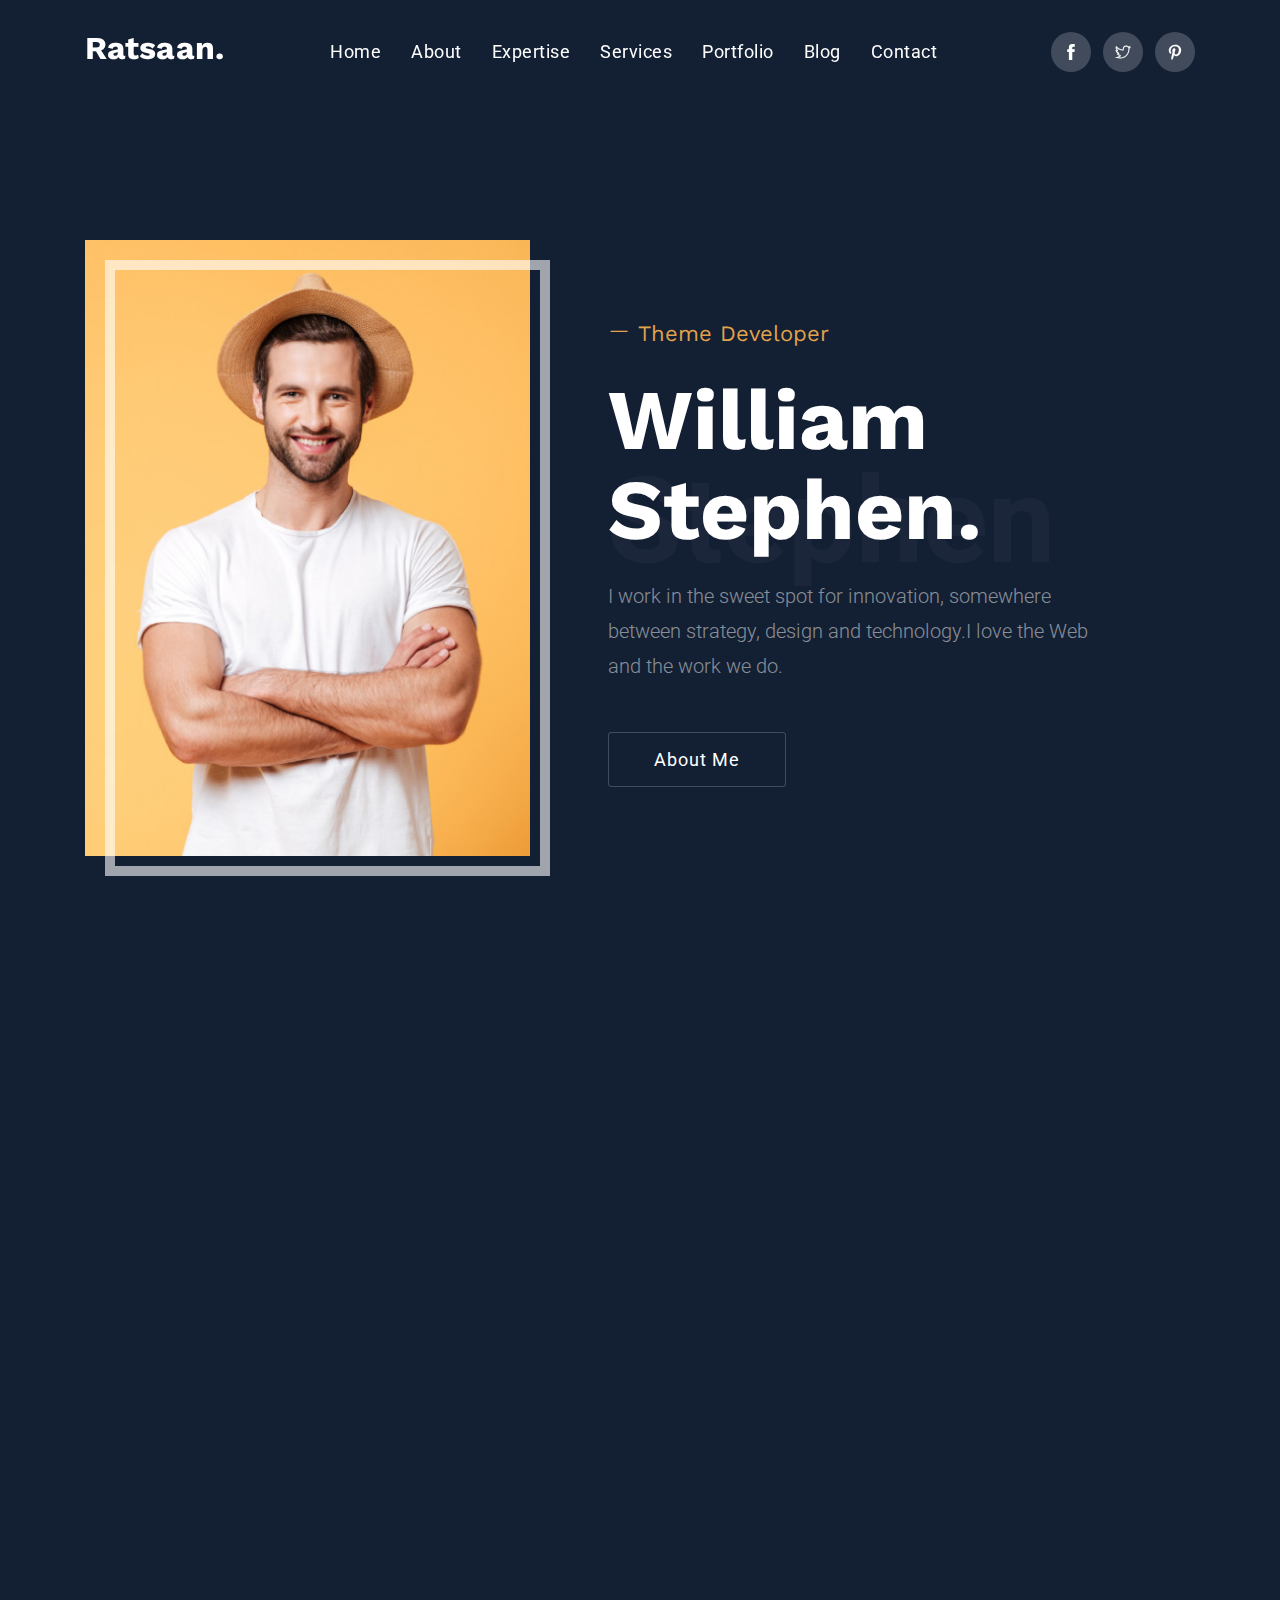
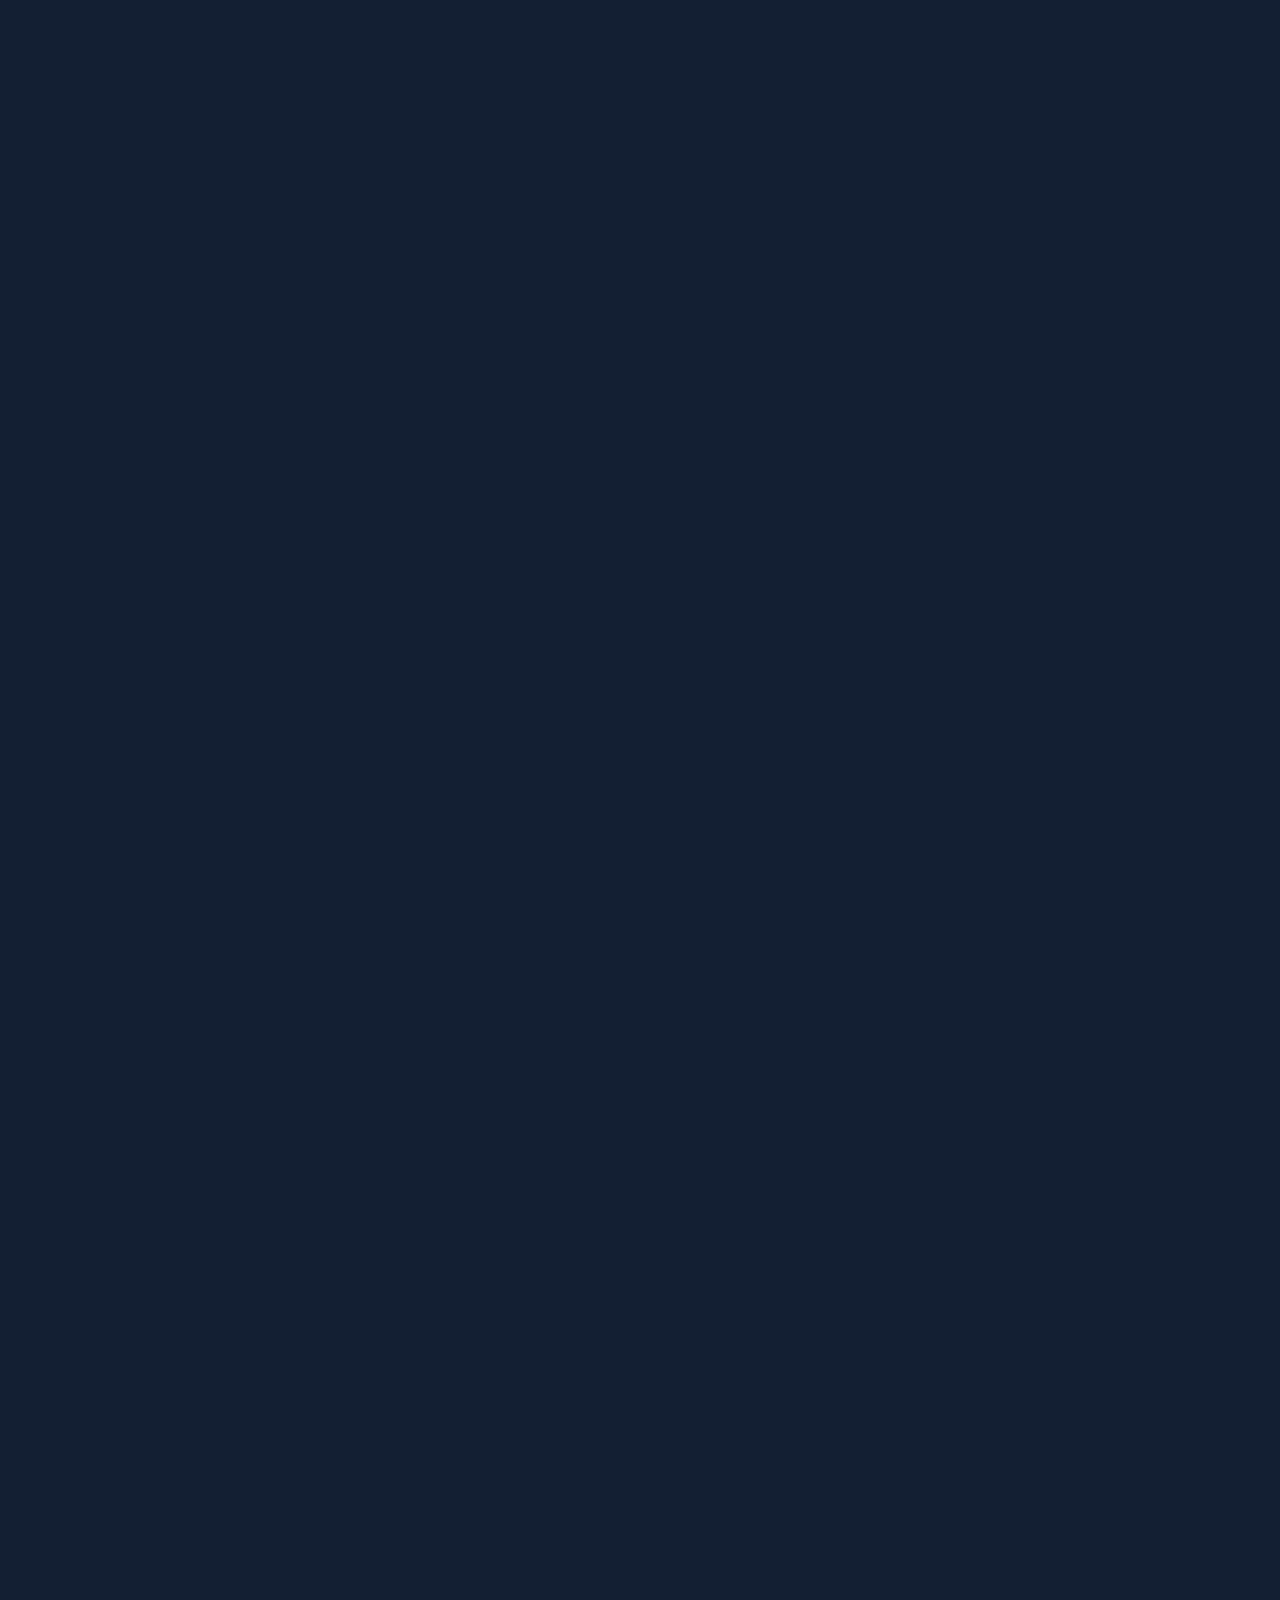
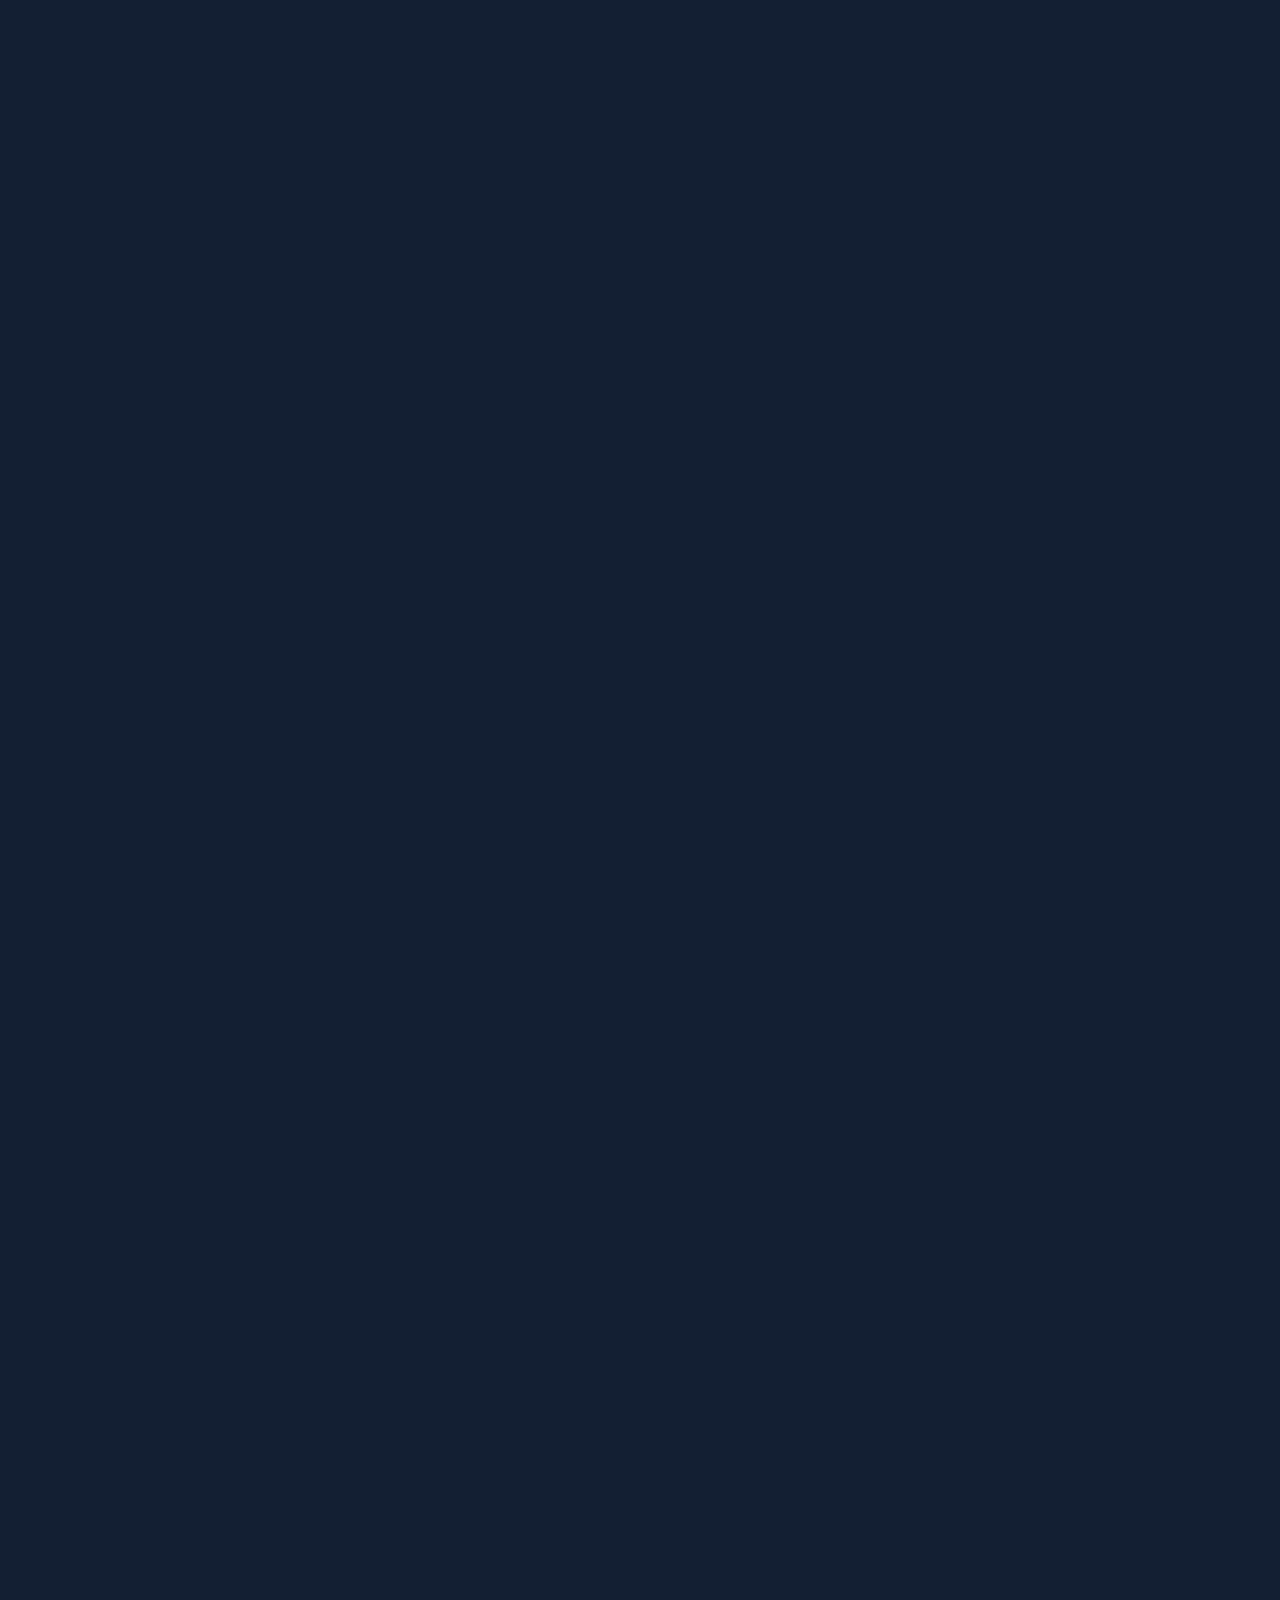
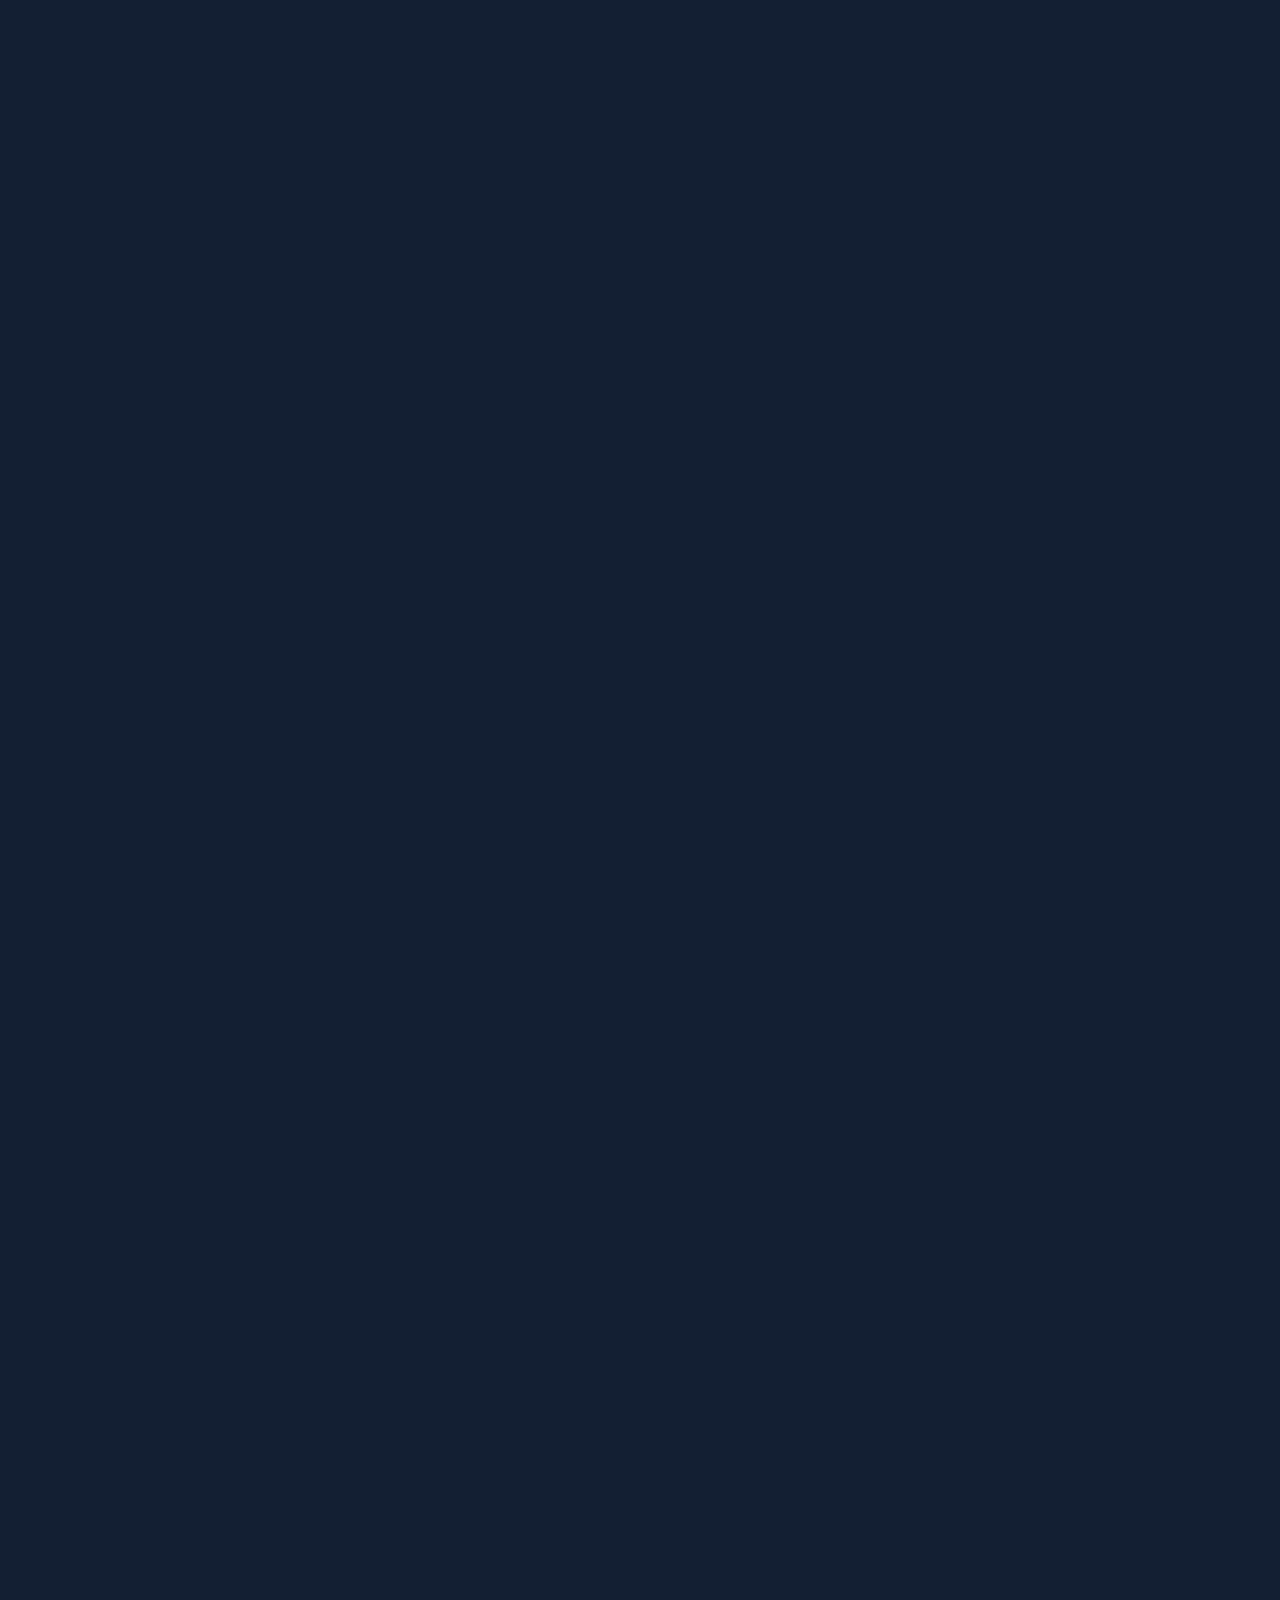
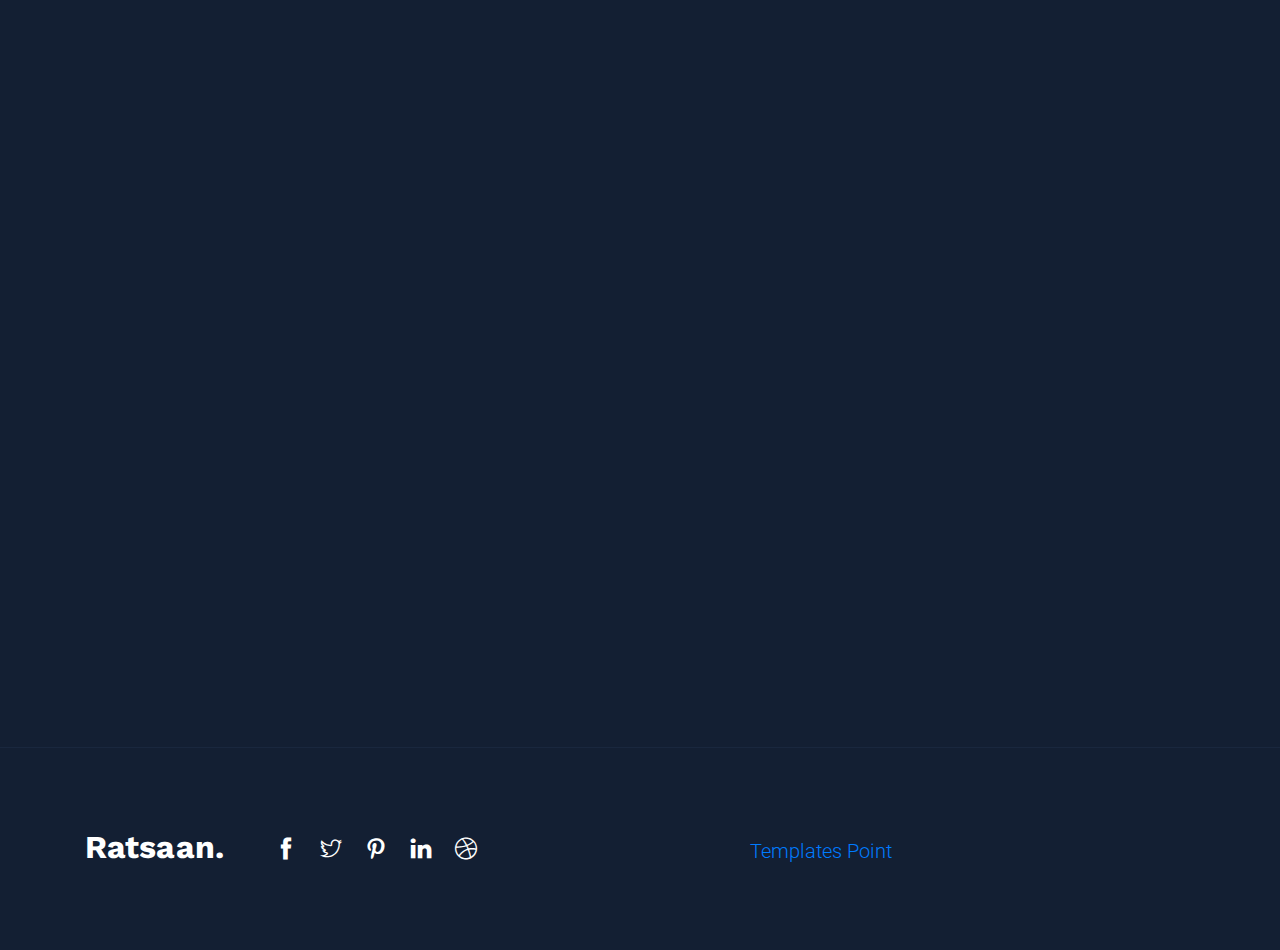
==== commit 33f90abe: "modificacion harcore otra plantilla xd" ====
--- a/Factory-Industrial-Template/index.html
+++ b/Factory-Industrial-Template/index.html
@@ -1,1078 +1,619 @@
 <!DOCTYPE html>
-<html>
-
-
+<html lang="zxx">
 <head>
-    <meta charset="utf-8">
-    <title>Serconing ltda</title>
-    <meta http-equiv="X-UA-Compatible" content="IE=edge">
-    <meta name="viewport" content="width=device-width, initial-scale=1.0">
-    <!-- Stylesheets -->
-    <link rel="shortcut icon" type="image/png" href="images/favicon.png"/>
-    <link href="css/bootstrap.css" rel="stylesheet">
-    <!-- Font Icon -->
-    <link href="css/stroke-gap-icons.css" rel="stylesheet">
-    <link href="css/flaticon.css" rel="stylesheet">
-    <link href="css/font-awesome.min.css" rel="stylesheet">
-    <link href="css/icofont.css" rel="stylesheet">
-    <!-- Fancybox -->
-    <link href="css/jquery.fancybox.css" rel="stylesheet">
-    <!-- Revolution Slider -->
-    <link href="css/revolution-slider.css" rel="stylesheet">
-    <!-- Owl Carousel -->
-    <link href="css/owl.carousel.css" rel="stylesheet">
-    <!-- Main CSS -->
-    <link href="main-style.css" rel="stylesheet">
-    <!-- Responsive -->
-    <link href="css/responsive.css" rel="stylesheet">
-    <!--[if lt IE 9]>
-    <script src="http://html5shim.googlecode.com/svn/trunk/html5.js"></script><![endif]-->
-    <!--[if lt IE 9]>
-    <script src="js/respond.js"></script><![endif]-->
+  <meta http-equiv="Content-Type" content="text/html; charset=UTF-8">
+  <meta name="description" content="portfolio,creative,business,company,agency,multipurpose,modern,bootstrap4">
+  
+  <meta name="author" content="themeturn.com">
+
+  <title>Ratsaan| Creative portfolio template</title>
+
+  <!-- Mobile Specific Meta-->
+  <meta name="viewport" content="width=device-width, initial-scale=1">
+  <!-- bootstrap.min css -->
+  <link rel="stylesheet" href="plugins/bootstrap/css/bootstrap.min.css">
+  <!-- Themeify Icon Css -->
+  <link rel="stylesheet" href="plugins/themify/css/themify-icons.css">
+  <!-- animate.css -->
+  <link rel="stylesheet" href="plugins/animate-css/animate.css">
+  <link rel="stylesheet" href="plugins/aos/aos.css">
+  <!-- owl carousel -->
+  <link rel="stylesheet" href="plugins/owl/assets/owl.carousel.min.css">
+  <link rel="stylesheet" href="plugins/owl/assets/owl.theme.default.min.css" >
+  <!-- Slick slider CSS -->
+  <link rel="stylesheet" href="plugins/slick-carousel/slick/slick.css">
+  <link rel="stylesheet" href="plugins/slick-carousel/slick/slick-theme.css">
+
+  <!-- Main Stylesheet -->
+  <link rel="stylesheet" href="css/style.css">
+
 </head>
-<body>
-<div class="page-wrapper">
-
-    <!-- Main Header / Style One-->
-    <header class="main-header header-style-two">
-        <!--Header-Main Box-->
-        <div class="header-mainbox style_3">
-            <div class="container ptn pbn">
-                <div class="clearfix">
-                    <div class="logo-box">
-                        <!-- Aqui esta el logo Cambiarlo donde esta el src -->
-                        <div class="logo"><a href="index.html"><img class="img-responsive" src="images/logo/logo.png"
-                                                                    alt="" title="Business"></a></div>
-
-                    </div>
-                    <div class="outer-box clearfix">
-                        <!-- Main Menu -->
-                        <nav class="main-menu logo-outer">
-                            <div class="navbar-header">
-                                <!-- Toggle Button -->
-                                <button type="button" class="navbar-toggle" data-toggle="collapse"
-                                        data-target=".navbar-collapse"><span class="icon-bar"></span> <span
-                                        class="icon-bar"></span> <span class="icon-bar"></span></button>
-                            </div>
-                            <div class="navbar-collapse collapse clearfix">
-                                <ul class="navigation clearfix">
-
-
-                                    <li><a href="index.html">Home</a>
-                                        <!--<ul>-->
-                                        <!--cambiar -->
-                                        <!--<li><a href="index.html">Home Page 01</a></li>-->
-                                        <!--<li><a href="index-2.html">Home Page 02</a></li>-->
-                                        <!--<li><a href="index-3.html">Home Page 03</a></li>-->
-                                        <!--</ul>-->
-                                    </li>
-                                    <li class="dropdown"><a href="#">Información</a>
-                                        <ul>
-                                            <li class="dropdown"><a href="#">Nosotros</a>
-                                                <ul>
-                                                    <li><a href="about.html"> Nuestra Compañia </a></li>
-                                                    <li><a href="about-2.html">Quienes Somos </a></li>
-                                                    <!--<li><a href="about-3.html">About page 03</a></li>-->
-                                                </ul>
-                                            </li>
-
-                                            <!--<li><a href="testimonials.html">Testimonial</a></li>-->
-                                            <!--<li><a href="coming-soon.html">Coming Soon</a></li>-->
-                                            <!--<li><a href="error.html">Error Pages</a></li>-->
-                                            <!--<li><a href="case-studies.html">Case Studies</a></li>-->
-                                            <!--<li><a href="engineers.html">Engineers</a></li>-->
-                                            <!--<li><a href="contact.html">Contact</a></li>-->
-                                        </ul>
-                                    </li>
-
-                                    <li class="dropdown"><a href="#">Servicios</a>
-                                        <ul>
-                                            <li><a href="services-list.html"> Obras metalmecanicas </a></li>
-                                            <li><a href="services-grid.html"> Obras civiles </a></li>
-                                            <!--<li><a href="services-icon.html">Services Icon</a></li>-->
-                                        </ul>
-                                    </li>
-
-                                    <li class="dropdown"><a href="#">Proyectos</a>
-                                        <ul>
-                                            <li class="dropdown"><a href="#">Projects box</a>
-                                                <ul>
-                                                    <li><a href="project-box-2col.html">CONTRATO CONSORCIO M&S</a></li>
-                                                    <li><a href="project-box-3col.html">BNMSQ@SN</a></li>
-                                                    <li><a href="project-box-4col.html">Construcción y montaje de
-                                                        EPF</a></li>
-                                                    <li><a href="project-box-4col.html">Prefabricación y montaje de
-                                                        Estructuras metálicas </a></li>
-                                                    <li><a href="project-box-4col.html">Construcción y montaje de
-                                                        EPF</a></li>
-                                                </ul>
-                                            </li>
-
-
-                                            <!--<li class="dropdown"><a href="#">Projects GLess</a>-->
-                                            <!--<ul>-->
-                                            <!--<li><a href="project-box-gless-2col.html">Col 2</a></li>-->
-                                            <!--<li><a href="project-box-gless-3col.html">Col 3</a></li>-->
-                                            <!--<li><a href="project-box-gless-4col.html">Col 4</a></li>-->
-                                            <!--</ul>-->
-                                            <!--</li>-->
-                                            <!--<li class="dropdown"><a href="#">Projects Full Box</a>-->
-                                            <!--<ul>-->
-                                            <!--<li><a href="project-full-2col.html">Col 2</a></li>-->
-                                            <!--<li><a href="project-full-3col.html">Col 3</a></li>-->
-                                            <!--<li><a href="project-full-4col.html">Col 4</a></li>-->
-                                            <!--</ul>-->
-                                            <!--</li>-->
-                                            <!--<li class="dropdown"><a href="#">Projects Full Gless</a>-->
-                                            <!--<ul>-->
-                                            <!--<li><a href="project-full-gless-2col.html">Col 2</a></li>-->
-                                            <!--<li><a href="project-full-gless-3col.html">Col 3</a></li>-->
-                                            <!--<li><a href="project-full-gless-4col.html">Col 4</a></li>-->
-                                            <!--</ul>-->
-                                            <!--</li>-->
-                                            <!--<li class="dropdown"><a href="#">Projects Mesonry</a>-->
-                                            <!--<ul>-->
-                                            <!--<li><a href="project_masonry-box-3col.html">Box Col 3</a></li>-->
-                                            <!--<li><a href="project_masonry-full-gless-3col.html">Full Col 3</a></li>-->
-                                            <!--</ul>-->
-                                            <!--</li>-->
-                                            <!--<li><a href="project-with-title.html">Project Title</a></li>-->
-                                            <!--</ul>-->
-                                            <!--</li>-->
-
-                                            <li class="extra-menu-item menu-item-button-link">
-                                                <a href="contact.html" class="btn theme-btn">Get A Quote</a>
-                                            </li>
-                                        </ul>
-                                    </li>
-                                    <li><a href="engineers.html">Clientes</a></li>
-
-                            </div>
-                        </nav>
-                        <!-- Main Menu End-->
-                    </div>
-                </div>
-            </div>
-        </div>
-        <!--Header Main Box End-->
-    </header>
-    <!--End Main Header -->
-
-    <!-- Slider::Section Start-->
-    <section class="main-slider style_2">
-        <div class="tp-banner-container">
-            <div class="tp-banner">
-                <ul>
-                    <li data-transition="fade" data-slotamount="1" data-masterspeed="1000"
-                        data-thumb="images/slider/1.jpg" data-saveperformance="off" data-title="Business Coaching"><img
-                            src="images/slider/1.jpg" alt="" data-bgposition="center center" data-bgfit="cover"
-                            data-bgrepeat="no-repeat">
-                        <div class="tp-caption lfb tp-resizeme"
-                             data-x="left"
-                             data-hoffset="15"
-                             data-y="center"
-                             data-voffset="0"
-                             data-speed="1500"
-                             data-start="750"
-                             data-easing="easeOutExpo"
-                             data-splitin="none"
-                             data-splitout="none"
-                             data-elementdelay="0.01"
-                             data-endelementdelay="0.3"
-                             data-endspeed="1200"
-                             data-endeasing="Power4.easeIn"
-                             style="z-index: 4; white-space: nowrap;">
-                            <div class="big-title text-uppercase">
-                                <h1>Get a Solution for <br> <span>all industry</span></h1>
-                            </div>
-                        </div>
-
-                        <div class="tp-caption lfb tp-resizeme"
-                             data-x="left"
-                             data-hoffset="20"
-                             data-y="center"
-                             data-voffset="120"
-                             data-speed="1500"
-                             data-start="1000"
-                             data-easing="easeOutExpo"
-                             data-splitin="none"
-                             data-splitout="none"
-                             data-elementdelay="0.01"
-                             data-endelementdelay="0.3"
-                             data-endspeed="1200"
-                             data-endeasing="Power4.easeIn"
-                             style="z-index: 4; white-space: nowrap;">
-                            <div class=""><p>Lorem ipsum dolor sit amet, consectetur adipisicing elit. Quidem natus sint
-                                quasi voluptatibus <br>velit delectus possimus? Eaque sequi dolores doloribus libero
-                                temporibus itaque natus, accusantium <br>delectus commodi, impedit deleniti doloremque?
-                            </p></div>
-                        </div>
-
-                        <div class="tp-caption lfb tp-resizeme"
-                             data-x="left"
-                             data-hoffset="20"
-                             data-y="center"
-                             data-voffset="200"
-                             data-speed="1500"
-                             data-start="1000"
-                             data-easing="easeOutExpo"
-                             data-splitin="none"
-                             data-splitout="none"
-                             data-elementdelay="0.01"
-                             data-endelementdelay="0.3"
-                             data-endspeed="1200"
-                             data-endeasing="Power4.easeIn"
-                             style="z-index: 4; white-space: nowrap;">
-                            <div class="link-btn"><a href="#" class="btn theme-btn">Our Services</a></div>
-                        </div>
-                    </li>
-                    <li data-transition="slideup" data-slotamount="1" data-masterspeed="1000"
-                        data-thumb="images/slider/2.jpg" data-saveperformance="off" data-title="We Works With"><img
-                            src="images/slider/2.jpg" alt="" data-bgposition="center center" data-bgfit="cover"
-                            data-bgrepeat="no-repeat">
-                        <div class="tp-caption lfb tp-resizeme"
-                             data-x="right"
-                             data-hoffset="-15"
-                             data-y="center"
-                             data-voffset="0"
-                             data-speed="1500"
-                             data-start="1000"
-                             data-easing="easeOutExpo"
-                             data-splitin="none"
-                             data-splitout="none"
-                             data-elementdelay="0.01"
-                             data-endelementdelay="0.3"
-                             data-endspeed="1200"
-                             data-endeasing="Power4.easeIn"
-                             style="z-index: 4; white-space: nowrap;">
-                            <div class="big-title text-right">
-                                <h1>We Are Leaders in <br>The Industry</h1>
-                            </div>
-                        </div>
-
-
-                        <div class="tp-caption lfb tp-resizeme"
-                             data-x="right"
-                             data-hoffset="-15"
-                             data-y="center"
-                             data-voffset="120"
-                             data-speed="1500"
-                             data-start="1000"
-                             data-easing="easeOutExpo"
-                             data-splitin="none"
-                             data-splitout="none"
-                             data-elementdelay="0.01"
-                             data-endelementdelay="0.3"
-                             data-endspeed="1200"
-                             data-endeasing="Power4.easeIn"
-                             style="z-index: 4; white-space: nowrap;">
-                            <div class="text-right"><p>Lorem ipsum dolor sit amet, consectetur adipisicing elit. Quidem
-                                natus sint quasi voluptatibus <br>velit delectus possimus? Eaque sequi dolores doloribus
-                                libero temporibus itaque natus, accusantium <br>delectus commodi, impedit deleniti
-                                doloremque?</p></div>
-                        </div>
-                        <div class="tp-caption lfb tp-resizeme"
-                             data-x="right"
-                             data-hoffset="-15"
-                             data-y="center"
-                             data-voffset="200"
-                             data-speed="1500"
-                             data-start="1500"
-                             data-easing="easeOutExpo"
-                             data-splitin="none"
-                             data-splitout="none"
-                             data-elementdelay="0.01"
-                             data-endelementdelay="0.3"
-                             data-endspeed="1200"
-                             data-endeasing="Power4.easeIn"
-                             style="z-index: 4; white-space: nowrap;">
-                            <div class="link-btn"><a href="#" class="btn theme-btn">View Profile</a></div>
-                        </div>
-                    </li>
-                    <li data-transition="fade" data-slotamount="1" data-masterspeed="1000"
-                        data-thumb="images/slider/3.jpg" data-saveperformance="off" data-title="The Customer"><img
-                            src="images/slider/3.jpg" alt="" data-bgposition="center center" data-bgfit="cover"
-                            data-bgrepeat="no-repeat">
-                        <div class="tp-caption lfb tp-resizeme"
-                             data-x="left"
-                             data-hoffset="15"
-                             data-y="center"
-                             data-voffset="0"
-                             data-speed="1500"
-                             data-start="1000"
-                             data-easing="easeOutExpo"
-                             data-splitin="none"
-                             data-splitout="none"
-                             data-elementdelay="0.01"
-                             data-endelementdelay="0.3"
-                             data-endspeed="1200"
-                             data-endeasing="Power4.easeIn"
-                             style="z-index: 4; white-space: nowrap;">
-                            <div class="big-title">
-                                <h1>We have Powerfull <br>
-                                    and <span>Expert Engineers</span></h1>
-                            </div>
-                        </div>
-
-                        <div class="tp-caption lfb tp-resizeme"
-                             data-x="left"
-                             data-hoffset="20"
-                             data-y="center"
-                             data-voffset="120"
-                             data-speed="1500"
-                             data-start="1000"
-                             data-easing="easeOutExpo"
-                             data-splitin="none"
-                             data-splitout="none"
-                             data-elementdelay="0.01"
-                             data-endelementdelay="0.3"
-                             data-endspeed="1200"
-                             data-endeasing="Power4.easeIn"
-                             style="z-index: 4; white-space: nowrap;">
-                            <div class=""><p>Lorem ipsum dolor sit amet, consectetur adipisicing elit. Quidem natus sint
-                                quasi voluptatibus <br>velit delectus possimus? Eaque sequi dolores doloribus libero
-                                temporibus itaque natus, accusantium <br>delectus commodi, impedit deleniti doloremque?
-                            </p></div>
-                        </div>
-                        <div class="tp-caption lfb tp-resizeme"
-                             data-x="left"
-                             data-hoffset="15"
-                             data-y="center"
-                             data-voffset="200"
-                             data-speed="1500"
-                             data-start="1500"
-                             data-easing="easeOutExpo"
-                             data-splitin="none"
-                             data-splitout="none"
-                             data-elementdelay="0.01"
-                             data-endelementdelay="0.3"
-                             data-endspeed="1200"
-                             data-endeasing="Power4.easeIn"
-                             style="z-index: 4; white-space: nowrap;">
-                            <div class="link-btn"><a href="#" class="btn theme-btn">Our Project</a></div>
-                        </div>
-                    </li>
-                </ul>
-                <div class="tp-bannertimer"></div>
-            </div>
-        </div>
-    </section>
-    <!-- Slider::Section End-->
-
-    <section class="welcome">
-        <div class="outer-big-title">
-            <h1>25 Years</h1>
-        </div>
-
-        <div class="container ptn">
-            <div class="dot-banner">
-                <img src="images/dot-bg.png" alt="">
-            </div>
-            <div class="section-content">
-                <div class="row">
-                    <div class="col-md-5 col-sm-12 fact-section">
-                        <div class="title-inner style_2">
-                            <h3 class="small-line mb20 ">About Us</h3>
-                            <div class="text pt10"><h5 class="fwn">When a machine begins to run without human aid, it is
-                                time to scrap it - whether it be a dpsn factory or a government.</h5>
-                            </div>
-                            <ul class="welcome-list">
-                                <li>Factory Press Distinctively synergize seamless methods</li>
-                                <li>Pellentesque venenatis aliquam neque. Cras ante</li>
-                                <li>Individual attention in a small-class setting</li>
-                                <li>Consectetur adipisicing elit</li>
-                                <li>Laudantium quae perferendis, tenetur</li>
-                            </ul>
-
-                            <ul class="list-inline mt50 mb30">
-                                <li><a href="#" class="btn theme-second-btn">All services</a></li>
-                                <li><a href="contact.html" class="btn theme-btn">Get A Quote</a></li>
-                            </ul>
-                        </div>
-                    </div>
-                    <div class="col-md-7">
-                        <div class="row">
-                            <div class="services-block-logo">
-                                <img class="img-responsive" src="images/show-logo.png" alt="">
-                            </div>
-                            <div class="services-block padd_marg_n col-xs-12 col-lg-6 col-sm-6 col-md-6">
-                                <div class="inner-box">
-                                    <div class="icon-box">
-                                        <span class="flaticon-factory-1"></span>
-                                    </div>
-                                    <h2>01</h2>
-                                    <h5><a href="#">Bigest Company </a></h5>
-                                    <p>We’ll generate a sitemap for your site, submit it to search engine is and track
-                                        crawler access.</p>
-                                </div>
-                            </div>
-                            <div class="services-block padd_marg_n col-xs-12 col-lg-6 col-sm-6 col-md-6">
-                                <div class="inner-box">
-                                    <div class="icon-box">
-                                        <span class="flaticon-engineer"></span>
-                                    </div>
-                                    <h2>01</h2>
-                                    <h5><a href="#">We expert</a></h5>
-                                    <p>We’ll generate a sitemap for your site, submit it to search engine is and track
-                                        crawler access.</p>
-                                </div>
-                            </div>
-                            <div class="services-block padd_marg_n col-xs-12 col-lg-6 col-sm-6 col-md-6">
-                                <div class="inner-box">
-                                    <div class="icon-box">
-                                        <span class="flaticon-refinery"></span>
-                                    </div>
-                                    <h2>01</h2>
-                                    <h5><a href="#">Quality Skills</a></h5>
-                                    <p>We’ll generate a sitemap for your site, submit it to search engine is and track
-                                        crawler access.</p>
-                                </div>
-                            </div>
-                            <div class="services-block padd_marg_n col-xs-12 col-lg-6 col-sm-6 col-md-6">
-                                <div class="inner-box">
-                                    <div class="icon-box">
-                                        <span class="flaticon-nuclear-plant"></span>
-                                    </div>
-                                    <h2>01</h2>
-                                    <h5><a href="#">Hedge triming </a></h5>
-                                    <p>We’ll generate a sitemap for your site, submit it to search engine is and track
-                                        crawler access.</p>
-                                </div>
+
+<body class="portfolio" id="top">
+
+
+<!-- Navigation start -->
+<!-- Header Start --> 
+
+<nav class="navbar navbar-expand-lg bg-transprent py-4 fixed-top navigation" id="navbar">
+	<div class="container">
+	  <a class="navbar-brand" href="index-2.html">
+	  	<h2 class="logo">Ratsaan.</h2>
+	  </a>
+	  <button class="navbar-toggler" type="button" data-toggle="collapse" data-target="#navbarsExample09" aria-controls="navbarsExample09" aria-expanded="false" aria-label="Toggle navigation">
+		<span class="ti-view-list"></span>
+	  </button>
+  
+	  <div class="collapse navbar-collapse text-center" id="navbarsExample09">
+			<ul class="navbar-nav mx-auto">
+			  <li class="nav-item active">
+				<a class="nav-link" href="index-2.html">Home <span class="sr-only">(current)</span></a>
+			  </li>
+			   <li class="nav-item"><a class="nav-link smoth-scroll" href="#about">About</a></li>
+			   <li class="nav-item"><a class="nav-link smoth-scroll" href="#skillbar">Expertise</a></li>
+			   <li class="nav-item"><a class="nav-link smoth-scroll" href="#service">Services</a></li>
+			   <li class="nav-item"><a class="nav-link smoth-scroll" href="#portfolio">portfolio</a></li>
+			   <li class="nav-item"><a class="nav-link smoth-scroll" href="#blog">Blog</a></li>
+			   <li class="nav-item"><a class="nav-link smoth-scroll" href="#contact">Contact</a></li>
+			</ul>
+
+		  	<ul class="list-inline mb-0 ml-lg-4 nav-social">
+			  	<li class="list-inline-item"><a href="#"><i class="ti-facebook"></i></a></li>
+			  	<li class="list-inline-item"><a href="#"><i class="ti-twitter"></i></a></li>
+			  	<li class="list-inline-item"><a href="#"><i class="ti-pinterest"></i></a></li>
+		  	</ul>
+	  </div>
+	</div>
+</nav>
+
+
+<!-- Navigation End -->
+
+<!-- Banner start -->
+
+<!-- Slider Start -->
+<section class="slider py-7 ">
+	<div class="container">
+		<div class="row align-items-center">
+			<div class="col-lg-5 col-sm-12 col-12 col-md-5">
+				<div class="slider-img position-relative">
+					<img src="images/about/9.jpg" alt="" class="img-fluid w-100">
+				</div>
+			</div>
+
+			<div class="col-lg-6 col-12 col-md-7">
+				<div class="ml-5 position-relative mt-5 mt-lg-0">
+					<span class="head-trans">Stephen</span>
+					<h1 class="font-weight-normal text-color text-md"><i class="ti-minus mr-2"></i>Theme Developer</h1>
+					<h2 class="mt-3 text-lg mb-3 text-capitalize">William Stephen.</h2>
+					<p class="animated fadeInUp lead mt-4 mb-5 text-white-50 lh-35">I work in the sweet spot for innovation, somewhere between strategy, design and technology.I love the Web and the work we do.</p>
+					<a href="#about" class="btn btn-solid-border">About Me</a>
+				</div>
+			</div>
+		</div>
+	</div>
+</section>
+<!-- Banner End -->
+
+<!-- About start -->
+<section class="section" id="about" data-aos="fade-up">
+	<div class="container">
+		<div class="row">
+			<div class="col-lg-6 col-md-6">
+				<div class="row">
+					<div class="col-lg-4">
+						<h2><i class="ti-minus"></i>Myself</h2>
+					</div>
+					<div class="col-lg-8">
+						<p class="text-white-50 text-md">Hello! I’m <span class="text-white">Willium stephen</span> a self-taught & award winning Digital <span class="text-white">Designer & Developer</span> with over <span class="text-white">five years</span> work experience.</p>
+						<p class="text-white-50 text-md">Love the Web and the work we do.I work closely with my clients to deliver the best <span class="text-white">possible solutions</span> for their needs</p>
+					</div>
+
+				</div>
+			</div>
+			<div class="col-lg-6 mt-5 mt-lg-0 mt-md-0 col-md-6">
+				<div class="row">
+					<div class="col-lg-3">
+						<h2><i class="ti-minus"></i>Skills</h2>
+					</div>
+					<div class="col-lg-9 pl-5">
+						<p class="text-white-50 text-md">
+							Sed ut perspiciatis unde omnis iste natus error sit voluptatem accusantium doloremque laudantium, totam rem aperiam.
+						</p>
+
+						<ul class="list-unstyled lh-45">
+							<li> <i class="ti-check mr-3 text-color"></i><span class="text-white-50">Web Designing</span> - HTML/CSS</li>
+						    <li><i class="ti-check mr-3 text-color"></i><span class="text-white-50">Graphic Design</span> - UI/UX</li>
+						    <li><i class="ti-check mr-3 text-color"></i><span class="text-white-50">Web Development</span> - WORDPRESS/PHP</li>
+						    <li><i class="ti-check mr-3 text-color"></i><span class="text-white-50">Application Dev</span> - ANDROID/ IOS</li>
+						</ul>
+					</div>
+				</div>
+			</div>
+		</div>
+
+		
+	</div>
+</section>
+<!-- About End -->
+
+<!-- Skills start -->
+<section class="section bg-gray" id="skillbar" data-aos="fade-up">
+	<div class="container">
+		<div class="row justify-content-center">
+			<div class="col-lg-8">
+				<div class="section-title text-center">
+					<span class="text-color mb-0 text-uppercase letter-spacing text-sm"><i class="ti-minus mr-2"></i>Skills Set</span>
+					<h2 class="title">Expertise</h2>
+				</div>
+			</div>
+		</div>
+		<div class="row">
+			<div class="col-lg-6 col-md-6">
+				<div class="skill-bar mb-4 mb-lg-0">
+					<div class="mb-4 text-right"><h4 class="font-weight-normal">Html/Css </h4></div>
+					<div class="progress">
+						<div class="progress-bar" data-percent="80">
+							<span class="percent-text"><span class="count">80</span>%</span>
+						</div>
+					</div>
+				</div>
+			</div>
+			<div class="col-lg-6 col-md-6">
+				<div class="skill-bar mb-4 mb-lg-0">
+					<div class="mb-4 text-right"><h4 class="font-weight-normal">WordPress/PHP</h4></div>
+					<div class="progress">
+						<div class="progress-bar" data-percent="95">
+							<span class="percent-text"><span class="count">95</span>%</span>
+						</div>
+					</div>
+				</div>
+			</div>
+
+			<div class="col-lg-6 col-md-6">
+				<div class="skill-bar mb-4 mb-lg-0">
+					<div class="mb-4 text-right"><h4 class="font-weight-normal">Graphics Design </h4></div>
+					<div class="progress">
+						<div class="progress-bar" data-percent="70">
+							<span class="percent-text"><span class="count">70</span>%</span>
+						</div>
+					</div>
+				</div>
+			</div>
+			<div class="col-lg-6 col-md-6">
+				<div class="skill-bar mb-4 mb-lg-0">
+					<div class="mb-4 text-right"><h4 class="font-weight-normal">Marketing</h4></div>
+					<div class="progress">
+						<div class="progress-bar" data-percent="85">
+							<span class="percent-text"><span class="count">85</span>%</span>
+						</div>
+					</div>
+				</div>
+			</div>
+			<div class="col-lg-6 col-md-6">
+				<div class="skill-bar mb-4 mb-lg-0">
+					<div class=" mb-4 text-right"><h4 class="font-weight-normal">Branding</h4></div>
+					<div class="progress">
+						<div class="progress-bar" data-percent="60">
+							<span class="percent-text"><span class="count">60</span>%</span>
+						</div>
+					</div>
+				</div>
+			</div>
+			<div class="col-lg-6 col-md-6">
+				<div class="skill-bar mb-4 mb-lg-0">
+					<div class=" mb-4 text-right"><h4 class="font-weight-normal">Woo-Commerce</h4></div>
+					<div class="progress">
+						<div class="progress-bar" data-percent="82">
+							<span class="percent-text"><span class="count">82</span>%</span>
+						</div>
+					</div>
+				</div>
+			</div>
+		</div>
+	</div>
+</section>	
+
+<!-- Skills End -->
+
+<!-- Service start -->
+<section class="section bg-gray" id="service" data-aos="fade-up">
+	<div class="container">
+		<div class="row justify-content-center">
+			<div class="col-lg-8">
+				<div class="section-title text-center">
+					<span class="text-color mb-0 text-uppercase letter-spacing text-sm"><i class="ti-minus mr-2"></i>What i do</span>
+					<h2 class="title">Services</h2>
+				</div>
+			</div>
+		</div>
+
+		<div class="row no-gutters">
+			<div class="col-lg-4 col-md-6">
+				<div class="card p-5 rounded-0">
+					<i class="ti-layers text-lg-2 text-muted"></i>
+					<h3 class="my-4 text-capitalize">Graphics Branding Design</h3>
+					<p>It can change the way we feel about a company and the products & services they offer.</p>
+				</div>
+			</div>
+			<div class="col-lg-4 col-md-6">
+				<div class="card p-5 rounded-0">
+					<i class="ti-layout text-lg-2 text-muted"></i>
+					<h3 class="my-4 text-capitalize">Front End Design Development</h3>
+					<p>It can change the way we feel about a company and the products & services they offer.</p>
+				</div>
+			</div>
+			<div class="col-lg-4 col-md-6">
+				<div class="card p-5 rounded-0">
+					<i class="ti-stats-up text-lg-2 text-muted"></i>
+					<h3 class="my-4 text-capitalize">Digital Content Marketing</h3>
+					<p>It can change the way we feel about a company and the products & services they offer.</p>
+				</div>
+			</div>
+
+			<div class="col-lg-4 col-md-6">
+				<div class="card p-5 rounded-0">
+					<i class="ti-android text-lg-2 text-muted"></i>
+					<h3 class="my-4 text-capitalize">Application devlopment</h3>
+					<p>It can change the way we feel about a company and the products & services they offer.</p>
+				</div>
+			</div>
+			<div class="col-lg-4 col-md-6">
+				<div class="card p-5 rounded-0">
+					<i class="ti-camera text-lg-2 text-muted"></i>
+					<h3 class="my-4 text-capitalize">Videography Photography</h3>
+					<p>It can change the way we feel about a company and the products & services they offer.</p>
+				</div>
+			</div>
+			<div class="col-lg-4 col-md-6">
+				<div class="card  p-5 rounded-0">
+					<i class="ti-desktop text-lg-2 text-muted"></i>
+					<h3 class="my-4 text-capitalize">Wordpress Development</h3>
+					<p>It can change the way we feel about a company and the products & services they offer.</p>
+				</div>
+			</div>
+		</div>
+
+		<div class="row align-items-center mt-5" data-aos="fade-up">
+			<div class="col-lg-6 mt-5">
+				<h2 class="mb-5 text-lg-2 text-white-50">Let's <span class="text-white">work together</span> on your next project </h2>
+			</div>
+			<div class="col-lg-4 ml-auto text-right">
+				<a href="#contact" class="btn btn-main text-white smoth-scroll">Hire Me</a>
+			</div>
+		</div>
+	</div>
+</section>
+<!-- Service End -->
+
+<!-- Portfolio start -->
+<section class="section" id="portfolio" data-aos="fade-up">
+	<div class="container">
+		<div class="row justify-content-center">
+			<div class="col-lg-8">
+				<div class="section-title text-center">
+					<span class="text-color mb-0 text-uppercase letter-spacing text-sm"><i class="ti-minus"></i>works</span>
+					<h2 class="title">Portfolio</h2>
+				</div>
+			</div>
+		</div>
+	</div>
+
+	<div class="container-fluid">
+		<div class="row">
+			<div class="post_gallery owl-carousel owl-theme">
+				<div class="item">
+					<div class="portfolio-item position-relative">
+						<img src="images/portfolio/3.jpg" alt="" class="img-fluid">
+
+						<div class="portoflio-item-overlay">
+							<a href="portfolio-single.html"><i class="ti-plus"></i></a>
+						</div>
+					</div>
+					<div class="text mt-3">
+						<h4 class="mb-1 text-capitalize">Web development</h4>
+						<p class="text-uppercase letter-spacing text-sm">wordpress</p>
+					</div>
+				</div>
+				<div class="item">
+					<div class="portfolio-item position-relative">
+						<img src="images/portfolio/4.jpg" alt="" class="img-fluid">
+
+						<div class="portoflio-item-overlay">
+							<a href="portfolio-single.html"><i class="ti-plus"></i></a>
+						</div>
+					</div>
+					<div class="text mt-3">
+						<h4 class="mb-1 text-capitalize">Web development</h4>
+						<p class="text-uppercase letter-spacing text-sm">wordpress</p>
+					</div>
+				</div>
+				<div class="item">
+					<div class="portfolio-item position-relative">
+						<img src="images/portfolio/5.jpg" alt="" class="img-fluid">
+
+						<div class="portoflio-item-overlay">
+							<a href="portfolio-single.html"><i class="ti-plus"></i></a>
+						</div>
+					</div>
+					<div class="text mt-3">
+						<h4 class="mb-1 text-capitalize">Web development</h4>
+						<p class="text-uppercase letter-spacing text-sm">wordpress</p>
+					</div>
+				</div>
+				<div class="item">
+					<div class="portfolio-item position-relative">
+						<img src="images/portfolio/6.jpg" alt="" class="img-fluid">
+
+						<div class="portoflio-item-overlay">
+							<a href="portfolio-single.html"><i class="ti-plus"></i></a>
+						</div>
+					</div>
+					<div class="text mt-3">
+						<h4 class="mb-1 text-capitalize">Web development</h4>
+						<p class="text-uppercase letter-spacing text-sm">wordpress</p>
+					</div>
+				</div>
+				<div class="item">
+					<div class="portfolio-item position-relative">
+						<img src="images/portfolio/1.jpg" alt="" class="img-fluid">
+
+						<div class="portoflio-item-overlay">
+							<a href="portfolio-single.html"><i class="ti-plus"></i></a>
+						</div>
+					</div>
+					<div class="text mt-3">
+						<h4 class="mb-1 text-capitalize">Web development</h4>
+						<p class="text-uppercase letter-spacing text-sm">wordpress</p>
+					</div>
+				</div>
+				<div class="item">
+					<div class="portfolio-item position-relative">
+						<img src="images/portfolio/2.jpg" alt="" class="img-fluid">
+
+						<div class="portoflio-item-overlay">
+							<a href="portfolio-single.html"><i class="ti-plus"></i></a>
+						</div>
+					</div>
+					<div class="text mt-3">
+						<h4 class="mb-1 text-capitalize">Web development</h4>
+						<p class="text-uppercase letter-spacing text-sm">wordpress</p>
+					</div>
+				</div>
+			</div>
+		</div>
+	</div>
+</section>
+<!-- Portfolio End -->
+
+<!-- Tetsimonial start -->
+<section class="section testomionial" data-aos="fade-up">
+	<div class="container">
+		<div class="row">
+			<div class="col-lg-8">
+				<div class="section-title">
+					<span class="text-color mb-0 text-uppercase letter-spacing text-sm"> <i class="ti-minus mr-2"></i>testimonial</span>
+					<h1 class="title">What People Say About me</h1>
+				</div>
+			</div>
+		</div>
+
+		<div class="row justify-content-center">
+			<div class="col-lg-10">
+				<div class="testimonial-slider">
+					<div class="testimonial-item position-relative">
+						<i class="ti-quote-left text-white-50"></i>
+						<div class="testimonial-content">
+							<p class="text-md mt-3">They do this through collaboration between our strategists, designers and technologists.They craft beautiful and unique digital experiences.Unlimited power and customization possibilities.Pixel perfect design & clear code delivered to you.</p>
+
+							<div class="media mt-5 align-items-center">
+								<img src="images/about/2.jpg" alt="" class="img-fluid  rounded-circle align-self-center mr-4">
+								<div class="media-body">
+									<h3 class="mb-0">John Smith</h3>
+									<span class="text-muted">Creative Designer</span>
+								</div>
+							</div>
+						</div>
+					</div>
+					<div class="testimonial-item position-relative">
+						<i class="ti-quote-left text-white-50"></i>
+						<div class="testimonial-content">
+							<p class="text-md mt-3">They do this through collaboration between our strategists, designers and technologists.They craft beautiful and unique digital experiences.Unlimited power and customization possibilities.Pixel perfect design & clear code delivered to you.</p>
+
+							<div class="media mt-5 align-items-center">
+								<img src="images/about/3.jpg" alt="" class="img-fluid  rounded-circle align-self-center mr-4">
+								<div class="media-body">
+									<h3 class="mb-0">Smith Austin</h3>
+									<span class="text-muted">Developer</span>
+								</div>
+							</div>
+						</div>
+					</div>
+					<div class="testimonial-item position-relative">
+						<i class="ti-quote-left text-white-50"></i>
+						<div class="testimonial-content">
+							<p class="text-md mt-3">They do this through collaboration between our strategists, designers and technologists.They craft beautiful and unique digital experiences.Unlimited power and customization possibilities.Pixel perfect design & clear code delivered to you.</p>
+
+							<div class="media mt-5 align-items-center">
+								<img src="images/about/3.jpg" alt="" class="img-fluid  rounded-circle align-self-center mr-4">
+								<div class="media-body">
+									<h3 class="mb-0">Mike jack</h3>
+									<span class="text-muted">Marketer</span>
+								</div>
+							</div>
+						</div>
+					</div>
+				</div>
+			</div>	
+		</div>
+	</div>
+</section>
+<!-- Tetsimonial End -->
+
+<!-- Blog start -->
+<section class="section border-top-1" id="blog" data-aos="fade-up">
+	<div class="container">
+		<div class="row justify-content-center">
+			<div class="col-lg-8">
+				<div class="section-title text-center">
+					<span class="text-color mb-0 text-uppercase letter-spacing text-sm"> <i class="ti-minus mr-2"></i>blog news</span>
+					<h1 class="title">Latest Article</h1>
+				</div>
+			</div>
+		</div>
+
+		<div class="row">
+			<div class="col-lg-4 col-md-6">
+				<div class="position-relative blog-item mb-5 mb-lg-0">
+					<img src="images/blog/img1.jpg" alt="blog-1" class="img-fluid">
+
+					<div class="blog-item-meta mb-3">
+						<span><i class="ti-user mr-2"></i>by Admin</span>
+						<span class="text-muted mx-2"> | </span>
+						<span class="text-white-50">Photography</span>
+					</div>
+
+					<div class="pl-4">
+						<a href="blog-single.html"><h3 class="mb-4 ">20 Best Startup Ideas for Designers</h3></a>
+
+						<a href="blog-single.html" class="learn-more text-uppercase text-sm"><i class="ti-arrow-right mr-2"></i>Learn more</a>
+					</div>
+				</div>
+			</div>
+			<div class="col-lg-4 col-md-6">
+				<div class="position-relative blog-item mb-5 mb-lg-0">
+					<img src="images/blog/img3.jpg" alt="blog-1" class="img-fluid">
+
+					<div class="blog-item-meta mb-3">
+						<span><i class="ti-user mr-2"></i>by Admin</span>
+						<span class="text-muted mx-2"> | </span>
+						<span class="text-white-50">Branding</span>
+					</div>
+					<div class="pl-4">
+						<a href="blog-single.html"><h3 class="mb-4">How to Incorporate Branding into Your Event</h3></a>
+
+						<a href="blog-single.html" class="learn-more text-uppercase text-sm"><i class="ti-arrow-right mr-2 show"></i>Learn more</a>
+					</div>
+				</div>
+			</div>
+			<div class="col-lg-4 col-md-6">
+				<div class="position-relative blog-item mb-5 mb-lg-0">
+					<img src="images/blog/img1.jpg" alt="blog-1" class="img-fluid">
+
+					<div class="blog-item-meta mb-3">
+						<span><i class="ti-user mr-2"></i>by Admin</span>
+						<span class="text-muted mx-2"> | </span>
+						<span class="text-white-50">Marketing</span>
+					</div>
+					<div class="pl-4">
+						<a href="blog-single.html"><h3 class="mb-4 ">The Value of Video in Content Marketing</h3></a>
+						<a href="blog-single.html" class="learn-more text-uppercase text-sm"><i class="ti-arrow-right mr-2"></i>Learn more</a>
+					</div>
+				</div>
+			</div>
+		</div>
+	</div>
+</section>
+<!-- Blog End -->
+
+<!-- Contact start -->
+<section class="section" id="contact" data-aos="fade-up">
+	<div class="container">
+		<div class="row justify-content-center">
+			<div class="col-lg-8">
+				<div class="section-title text-center">
+					<span class="text-color mb-0 text-uppercase letter-spacing text-sm"> <i class="ti-minus mr-2"></i>Contact</span>
+					<h1 class="title">Get in Touch</h1>
+				</div>
+			</div>
+		</div>
+
+		<div class="row justify-content-center">
+			<div class="col-lg-8">
+					<form class="contact__form form-row contact-form" method="post" action="#" id="contactForm">
+					 <div class="row">
+                        <div class="col-12">
+                            <div class="alert alert-success contact__msg" style="display: none" role="alert">
+                                Your message was sent successfully.
                             </div>
                         </div>
                     </div>
-                </div>
-            </div>
-        </div>
-    </section>
-
-    <!-- Services::Section  -->
-    <section class="our_offer bg-light-grey">
-        <div class="container pb30">
-            <div class="section-title">
-                <div class="row">
-                    <div class="col-md-8">
-                        <div class="title-inner">
-                            <div class="text">
-                                <h2 class="small-line mb30">Our Best <span>Services</span></h2>
-                                <p>Wasn't a dream. His room, a proper human room although a little too small, lay
-                                    peacefully between its four familiar walls collection of textile samples lay spread
-                                    out on the table Samsa was a travelling salesman.</p>
-                            </div>
-                        </div>
-                    </div>
-                </div>
-            </div>
-            <div class="section-content">
-                <div class="row">
-                    <div class="col-md-4 pn">
-                        <div class="item">
-                            <div class="about-item inner-box">
-                                <div class="image">
-                                    <img src="images/service/ser_1.jpg" alt="" class="img-responsive">
-                                    <span class="icon flaticon-barrel"></span>
-
-                                </div>
-                                <h3 class="mbn"><a href="#">Mining Plant Set</a></h3>
-                                <div class="view_more">
-                                    <a class="ptn" href="#">View details <span
-                                            class="icofont icofont-arrow-right"></span></a>
-                                </div>
-                            </div>
-                        </div>
-                    </div>
-                    <div class="col-md-4 pn">
-                        <div class="item">
-                            <div class="about-item inner-box">
-                                <div class="image">
-                                    <img src="images/service/ser_2.jpg" alt="" class="img-responsive">
-                                    <span class="icon flaticon-harbor-crane"></span>
-
-                                </div>
-                                <h3 class="mbn"><a href="#">Pre Construction</a></h3>
-                                <div class="view_more">
-                                    <a class="ptn" href="#">View details <span
-                                            class="icofont icofont-arrow-right"></span></a>
-                                </div>
-                            </div>
-                        </div>
-                    </div>
-                    <div class="col-md-4 pn">
-                        <div class="item">
-                            <div class="about-item inner-box">
-                                <div class="image">
-                                    <img src="images/service/ser_3.jpg" alt="" class="img-responsive">
-                                    <span class="icon flaticon-oil-platform"></span>
-
-                                </div>
-                                <h3 class="mbn"><a href="#">US Gas company</a></h3>
-                                <div class="view_more">
-                                    <a class="ptn" href="#">View details <span
-                                            class="icofont icofont-arrow-right"></span></a>
-                                </div>
-                            </div>
-                        </div>
-                    </div>
-                    <div class="col-md-4 pn">
-                        <div class="item">
-                            <div class="about-item inner-box">
-                                <div class="image">
-                                    <img src="images/service/ser_4.jpg" alt="" class="img-responsive">
-                                    <span class="icon flaticon-tank-1"></span>
-
-                                </div>
-                                <h3 class="mbn"><a href="#">Plus Project</a></h3>
-                                <div class="view_more">
-                                    <a class="ptn" href="#">View details <span
-                                            class="icofont icofont-arrow-right"></span></a>
-                                </div>
-                            </div>
-                        </div>
-                    </div>
-                    <div class="col-md-4 pn">
-                        <div class="item">
-                            <div class="about-item inner-box">
-                                <div class="image">
-                                    <img src="images/service/ser_5.jpg" alt="" class="img-responsive">
-                                    <span class="icon flaticon-radiation"></span>
-
-                                </div>
-                                <h3 class="mbn"><a href="#">Painting and Protective</a></h3>
-                                <div class="view_more">
-                                    <a class="ptn" href="#">View details <span
-                                            class="icofont icofont-arrow-right"></span></a>
-                                </div>
-                            </div>
-                        </div>
-                    </div>
-                    <div class="col-md-4 pn">
-                        <div class="item">
-                            <div class="about-item inner-box">
-                                <div class="image">
-                                    <img src="images/service/ser_6.jpg" alt="" class="img-responsive">
-                                    <span class="icon flaticon-engineer"></span>
-
-                                </div>
-                                <h3 class="mbn"><a href="#">Mechanical Engineering</a></h3>
-                                <div class="view_more">
-                                    <a class="ptn" href="#">View details <span
-                                            class="icofont icofont-arrow-right"></span></a>
-                                </div>
-                            </div>
-                        </div>
-                    </div>
-                </div>
-            </div>
-        </div>
-    </section>
-    <!-- Services::Section End  -->
-
-    <!-- Call To Action::Section -->
-    <section class="experience-divider overlayer overlayer-black parallax" data-bg-image="images/bg/bg1.jpg">
-        <div class="container">
-            <div class="section-wrap">
-                <div class="row">
-                    <div class="col-md-10 col-md-offset-1 text-center">
-                        <h2 class="text-white text-uppercase">When a machine begins to run without human aid, it is time
-                            to scrap it - whether it be a dpsn factory or a government.</h2>
-                        <div class="divider_text">
-                            <p>This factory is dolor sit amet, consectetur adipisicing elit. Maxime ratione incidunt,
-                                esse saepe libero sunt animi deleniti obcaecati molestiae accusamus fuga rerum.
-                                Assumenda consequuntur reprehenderit tenetur molestiae, autem quo vitae?</p>
-                            <a href="contact.html" class="btn theme-btn mt20">View Our Project</a>
-                        </div>
-                    </div>
-                </div>
-            </div>
-        </div>
-    </section>
-    <!-- Call To Action::Section End -->
-
-
-    <!--Featured Services-->
-    <section class="featured-services">
-        <div class="container">
-            <div class="section-title">
-                <div class="row">
-                    <div class="col-md-8">
-                        <div class="title-inner">
-                            <div class="text">
-                                <h2 class="small-line mb30">Our Best <span>Services</span></h2>
-                                <p>Wasn't a dream. His room, a proper human room although a little too small, lay
-                                    peacefully between its four familiar walls collection of textile samples lay spread
-                                    out on the table Samsa was a travelling salesman.</p>
-                            </div>
-                        </div>
-                    </div>
-                </div>
-            </div>
-
-            <!--Box Container-->
-            <div class="container-box anim-5-all">
-                <div class="col-lg-12 single-what-we-do clearfix">
-                    <div class="img-wrap ">
-                        <img src="images/what-we-do/1.jpg" alt="">
-                        <div class="overlay">
-                            <div class="link">
-                                <a href="#" class="fa fa-link"></a>
-                            </div>
-                        </div>
-                    </div>
-                    <div class="content">
-                        <h2>Metal and Non - Metals</h2>
-                        <p>Lorem ipsum dolor sit amet, consectetur adipisicing elit. Ex architecto voluptates
-                            perspiciatis accusantium culpa possimus, totam sint cumque, eaque perferendis nam debitis
-                            nobis illo cum id molestias incidunt amet. Omnis quasi iure repudiandae tempore, in
-                            cupiditate fugit repellat necessitatibus, accusamus vel commodi, harum. Deleniti cum
-                            architecto mollitia illum, ut quidem.</p>
-                        <a href="#">Read More</a>
-                    </div>
-                </div>
-                <div class="col-lg-12 single-what-we-do clearfix content-left">
-                    <div class="img-wrap">
-                        <img src="images/what-we-do/2.jpg" alt="">
-                        <div class="overlay">
-                            <div class="link">
-                                <a href="#" class="fa fa-link"></a>
-                            </div>
-                        </div>
-                    </div>
-                    <div class="content">
-                        <h2>Construction Materials</h2>
-                        <p>Lorem ipsum dolor sit amet, consectetur adipisicing elit. Ex architecto voluptates
-                            perspiciatis accusantium culpa possimus, totam sint cumque, eaque perferendis nam debitis
-                            nobis illo cum id molestias incidunt amet. Omnis quasi iure repudiandae tempore, in
-                            cupiditate fugit repellat necessitatibus, accusamus vel commodi, harum. Deleniti cum
-                            architecto mollitia illum, ut quidem.</p>
-                        <a href="#">Read More</a>
-                    </div>
-                </div>
-                <div class="col-lg-12 single-what-we-do clearfix">
-                    <div class="img-wrap ">
-                        <img src="images/what-we-do/3.jpg" alt="">
-                        <div class="overlay">
-                            <div class="link">
-                                <a href="#" class="fa fa-link"></a>
-                            </div>
-                        </div>
-                    </div>
-                    <div class="content">
-                        <h2>Metal and Non - Metals</h2>
-                        <p>Lorem ipsum dolor sit amet, consectetur adipisicing elit. Ex architecto voluptates
-                            perspiciatis accusantium culpa possimus, totam sint cumque, eaque perferendis nam debitis
-                            nobis illo cum id molestias incidunt amet. Omnis quasi iure repudiandae tempore, in
-                            cupiditate fugit repellat necessitatibus, accusamus vel commodi, harum. Deleniti cum
-                            architecto mollitia illum, ut quidem.</p>
-                        <a href="#">Read More</a>
-                    </div>
-                </div>
-                <div class="col-lg-12 single-what-we-do clearfix content-left">
-                    <div class="img-wrap">
-                        <img src="images/what-we-do/4.jpg" alt="">
-                        <div class="overlay">
-                            <div class="link">
-                                <a href="#" class="fa fa-link"></a>
-                            </div>
-                        </div>
-                    </div>
-                    <div class="content">
-                        <h2>Construction Materials</h2>
-                        <p>Lorem ipsum dolor sit amet, consectetur adipisicing elit. Ex architecto voluptates
-                            perspiciatis accusantium culpa possimus, totam sint cumque, eaque perferendis nam debitis
-                            nobis illo cum id molestias incidunt amet. Omnis quasi iure repudiandae tempore, in
-                            cupiditate fugit repellat necessitatibus, accusamus vel commodi, harum. Deleniti cum
-                            architecto mollitia illum, ut quidem.</p>
-                        <a href="#">Read More</a>
-                    </div>
-                </div>
-
-                <div class="clearfix"></div>
-
-            </div>
-            <!--Box Container End-->
-
-        </div>
-    </section>
-
-
-    <!-- Section:: Call To Action -->
-    <section class="call-to-action bg-black-pearl">
-        <div class="container">
-            <div class="section-content">
-                <div class="row">
-                    <div class="col-md-10">
-                        <h6>Looking for a quality</h6>
-                        <h2 class="small-line text-uppercase mb30 text-white">constructor
-                            <span class="text-theme-color"> <br>for your next project?</span></h2>
-                    </div>
-                    <div class="col-md-2 mt30">
-                        <a href="contact.html" class="btn theme-second-btn mt20">Our Responsibility</a>
-                    </div>
-                </div>
-            </div>
-        </div>
-    </section>
-    <!-- Section:: Call To Action End -->
-
-    <!--Section:: Testimonial-->
-    <section class="testimonial style_2">
-        <div class="container">
-            <div class="section-content">
-                <div class="row">
-                    <div class="col-md-4">
-                        <div class="testimonial_style_2">
-                            <div class="item">
-                                <div class="testimonial-item style_2">
-                                    <blockquote>
-                                        <div class="testimonial-thumb pb20">
-                                            <img class="img-circle" src="images/testimonial/4.jpg" alt="">
-                                        </div>
-                                        <cite>
-                                            <span>Sharon K. Larsen</span>
-                                        </cite>
-                                        <p>Anyone who's working in manufacturing here should know they will have
-                                            increased opportunities if we leave the European Union. Lorem ipsum dolor
-                                            sit amet, consectetur adipisicing elit. Odio repudiandae officiis molestiae
-                                            perferendis.</p>
-                                    </blockquote>
-                                </div>
-                            </div>
-                            <div class="item">
-                                <div class="testimonial-item style_2">
-                                    <blockquote>
-                                        <div class="testimonial-thumb pb20">
-                                            <img class="img-circle" src="images/testimonial/4.jpg" alt="">
-                                        </div>
-                                        <cite>
-                                            <span>Sharon K. Larsen</span>
-                                        </cite>
-                                        <p>Anyone who's working in manufacturing here should know they will have
-                                            increased opportunities if we leave the European Union. Lorem ipsum dolor
-                                            sit amet, consectetur adipisicing elit. Odio repudiandae officiis molestiae
-                                            perferendis.</p>
-                                    </blockquote>
-                                </div>
-                            </div>
-                        </div>
-                    </div>
-                    <div class="col-md-8">
-                        <div class="opsition">
-                            <div class="rich-text">
-                                <h2>Let's Grow<br>
-                                    <strong>Together</strong>
-                                </h2>
-                                <p class="text-white">Join our honor winning group, and appreciate an inventive, <br>
-                                    dynamic and comprehensive culture concentrated on one objective.</p>
-                                <a href="contact.html" class="btn theme-btn mt20">See Open careers</a>
-                            </div>
-                        </div>
-                    </div>
-                </div>
-                <div class="mf-counter columns-1 style-2 pt50">
-                    <div class="row fun-fact">
-                        <div class="col-md-4 col-sm-4 col-xs-12 counter-column">
-                            <div class="cs-counter-col">
-                                <div class="cs-number-count">
-                                    <i class="flaticon-welder"></i>
-                                    <div class="count-outer"><span class="counter count count-text"
-                                                                   data-count="319">0</span>+
-                                    </div>
-                                    <div class="text">
-                                        <h5>Happy Customers</h5>
-                                    </div>
-                                </div>
-                            </div>
-                        </div>
-                        <div class="col-md-4 col-sm-4 col-xs-12 counter-column ">
-                            <div class="cs-counter-col">
-                                <div class="cs-number-count">
-                                    <i class="flaticon-radiation"></i>
-                                    <div class="count-outer"><span class="counter count count-text"
-                                                                   data-count="350">0</span>+
-                                    </div>
-                                    <div class="text">
-                                        <h5> Finished Projects </h5>
-                                    </div>
-                                </div>
-                            </div>
-                        </div>
-                        <div class="col-md-4 col-sm-4 col-xs-12 counter-column">
-                            <div class="cs-counter-col">
-                                <div class="cs-number-count">
-                                    <i class="flaticon-industrial-robot"></i>
-                                    <div class="count-outer"><span class="counter count count-text"
-                                                                   data-count="937">0</span>+
-                                    </div>
-                                    <div class="text">
-                                        <h5>Coffee Cups</h5>
-                                    </div>
-                                </div>
-                            </div>
-                        </div>
-                    </div>
-                </div>
-            </div>
-        </div>
-    </section>
-    <!--Section:: Testimonial End -->
-
-
-    <!-- Section::Client -->
-    <section class="client bg-color-f9">
-        <div class="container pt40 pb40">
-            <div class="section-content">
-                <div class="row">
-                    <div class="col-sm-10 co-sm-offset-1 col-md-10 col-md-offset-1">
-                        <div class="clients-slider">
-                            <!-- Logo item -->
-                            <div class="item"><img alt="" src="images/client/1-w.png"></div>
-                            <!-- Logo item -->
-                            <div class="item"><img alt="" src="images/client/2-w.png"></div>
-                            <!-- Logo item -->
-                            <div class="item"><img alt="" src="images/client/3-w.png"></div>
-                            <!-- Logo item -->
-                            <div class="item"><img alt="" src="images/client/4-w.png"></div>
-                            <!-- Logo item -->
-                            <div class="item"><img alt="" src="images/client/5-w.png"></div>
-                            <!-- Logo item -->
-                            <div class="item"><img alt="" src="images/client/1-w.png"></div>
-                            <!-- Logo item -->
-                            <div class="item"><img alt="" src="images/client/2-w.png"></div>
-                            <!-- Logo item -->
-                            <div class="item"><img alt="" src="images/client/3-w.png"></div>
-                            <!-- Logo item -->
-                            <div class="item"><img alt="" src="images/client/1-w.png"></div>
-                        </div>
-                    </div>
-                </div>
-            </div>
-        </div>
-    </section>
-    <!-- Section::Client End-->
-
-    <!-- Section::  -->
-    <section>
-        <div class="container">
-            <div class="row">
-                <div class="col-md-4">
-                    <div class="contact-area style_three p40 bg-black-pearl">
-                        <h2 class="small-line pb10 mb20 text-white">News</h2>
-                        <p>Lorem ipsum dolor sit amet, consectetur adipisicing elit. Sit saepe porro, ipsum!</p>
-                        <div class="form-area pt30">
-                            <form id="contact-form" name="contact_form" class="contact-form style-two" action="#"
-                                  method="post">
-                                <div class="row clearfix">
-                                    <div class="col-md-12">
-                                        <div class="form-group">
-                                            <input name="form_name" class="form-control" value="" placeholder="Name"
-                                                   required="" aria-required="true" type="text">
-                                        </div>
-                                    </div>
-                                    <div class="col-md-12">
-                                        <div class="form-group">
-                                            <input name="form_email" class="form-control required email" value=""
-                                                   placeholder="Email" required="" aria-required="true" type="email">
-                                        </div>
-                                    </div>
-                                </div>
-                                <div class="contact-section-btn">
-                                    <div class="form-group mt15">
-                                        <input id="form_botcheck" name="form_botcheck" class="form-control" value=""
-                                               type="hidden">
-                                        <button class="btn theme-second-btn" type="submit">Submit Now</button>
-                                    </div>
-                                </div>
-                            </form>
-                        </div>
-                    </div>
-                </div>
-                <div class="col-md-3">
-                    <div class="widget">
-                        <div class="our-goals">
-                            <div class="item">
-                                <span class="flaticon-cargo-ship-1"></span>
-                                <h3>Environment</h3>
-                                <p>Lorem ipsum dolor sit amet, consectetur.</p>
-                            </div>
-                        </div>
-                        <div class="our-goals">
-                            <div class="item">
-                                <span class="flaticon-cargo-ship-1"></span>
-                                <h3>Health</h3>
-                                <p>Lorem ipsum dolor sit amet, consectetur.</p>
-                            </div>
-                        </div>
-                        <div class="our-goals">
-                            <div class="item">
-                                <span class="flaticon-cargo-ship-1"></span>
-                                <h3>And Safety</h3>
-                                <p>Lorem ipsum dolor sit amet, consectetur.</p>
-                            </div>
-                        </div>
-                    </div>
-                </div>
-                <div class="col-md-5">
-                    <div class="clients-slider-1">
-                        <article class="post item">
-                            <div class="entry-thumbnail">
-                                <img class="img-responsive" src="images/blog/10.jpg" alt="">
-                                <div class="post-meta">
-                                    <span class="pub-date">28, July 2018</span>
-                                </div>
-                            </div>
-                            <div class="post-content">
-                                <div class="entry-title">
-                                    <h3>Maecenas congue mauris </h3>
-                                </div>
-                                <div class="entry-content">
-                                    <p>Lorem ipsum dolor sit amet, consectetur adipisicing elit. Cupiditate
-                                        suscipit.</p>
-                                    <div class="readmore">
-                                        <a href="#"><i class="icofont icofont-curved-right"></i></a>
-                                    </div>
-                                </div>
-                            </div>
-                        </article>
-                        <article class="post item">
-                            <div class="entry-thumbnail">
-                                <img class="img-responsive" src="images/blog/10.jpg" alt="">
-                                <div class="post-meta">
-                                    <span class="pub-date">28, July 2018</span>
-                                </div>
-                            </div>
-                            <div class="post-content">
-                                <div class="entry-title">
-                                    <h3>Maecenas congue mauris </h3>
-                                </div>
-                                <div class="entry-content">
-                                    <p>Lorem ipsum dolor sit amet, consectetur adipisicing elit. Cupiditate
-                                        suscipit.</p>
-                                    <div class="readmore">
-                                        <a href="#"><i class="icofont icofont-curved-right"></i></a>
-                                    </div>
-                                </div>
-                            </div>
-                        </article>
-                    </div>
-                </div>
-            </div>
-        </div>
-    </section>
-
-    <!--Section::Footer-->
-    <footer class="main-footer">
-        <div class="container ptn">
-            <div class="row pt60 pb40">
-                <div class="col-md-4 pn">
-                    <div class="info-box p20">
-                        <div class="icon-box">
-                            <i class="icofont icofont-binary pr20"></i>
-                            <ul>
-                                <li><strong>Certified Company</strong> <br>ISO 9001:2005</li>
-                            </ul>
-                        </div>
-                    </div>
-                </div>
-                <div class="col-md-4 pn">
-                    <div class="info-box p20">
-                        <div class="icon-box">
-                            <i class="icofont icofont-dart pr20"></i>
-                            <ul>
-                                <li><strong>Winner</strong> <br>Construction award 2017</li>
-                            </ul>
-                        </div>
-                    </div>
-                </div>
-                <div class="col-md-4 pn">
-                    <div class="info-box p20">
-                        <div class="icon-box">
-                            <i class="icofont icofont-badge pr20"></i>
-                            <ul>
-                                <li><strong>Number 1 Company</strong> <br>In USA</li>
-                            </ul>
-                        </div>
-                    </div>
-                </div>
-            </div>
-            <div class="row clearfix">
-                <div class="col-md-3 col-sm-6 col-xs-12">
-                    <div class="footer-1"><a href="index.html"><img class="img-responsive" src="images/logo/logo.png"
-                                                                    alt="" title="Business"></a>
-                        <p>Nulla vitae cursus quam, nec ultrices nibh. Quisque tristique lorem ac diam laoreet auctor.
-                            Proin ac massa elit. </p>
-                        <ul class="social">
-                            <li><a href="#"><span>follow us :</span></a></li>
-                            <li><a href="#"><i class="icofont icofont-social-facebook"></i></a></li>
-                            <li><a href="#"><i class="icofont icofont-social-twitter"></i></a></li>
-                            <li><a href="#"><i class="icofont icofont-social-dribbble"></i></a></li>
-                            <li><a href="#"><i class="icofont icofont-social-behance"></i></a></li>
-                            <li><a href="#"><i class="icofont icofont-social-google-plus"></i></a></li>
-                        </ul>
-                    </div>
-                </div>
-                <!--Footer Column-->
-                <div class="col-md-3 col-sm-6 col-xs-12">
-                    <div class="footer-2">
-                        <h4>latest news</h4>
-                        <p>Aenean tristique justo et nibh molestie, non porttitor eros suscipit</p>
-                        <p>Phasellus dapibus dictum augue ut</p>
-                        <p>Mauris blandit vitae. Praesent non</p>
-                    </div>
-                </div>
-                <!--Footer Column-->
-                <div class="col-md-3 col-sm-6 col-xs-12">
-                    <div class="footer-3">
-                        <h4>Contact us</h4>
-                        <p><span>Address :</span> <br>
-                            8500 Lorem Street, Chicago, IL, 55030</p>
-                        <p><span>Call Us :</span> <br>
-                            (123) 456-78-90</p>
-                        <p><span>Email :</span> <br>
-                            sales@yoursite.com </p>
-                    </div>
-                </div>
-                <!--Footer Column-->
-                <div class="col-md-3 col-sm-6 col-xs-12">
-                    <div class="footer-4">
-                        <h4>Flickr</h4>
-                        <div class="flickr-feed clearfix">
-                            <ul>
-                                <li><a href="images/flicker/1.jpg" class="lightbox-image"
-                                       title="Image Caption Here"><img src="images/flicker/1.jpg" alt=""></a></li>
-                                <li><a href="images/flicker/2.jpg" class="lightbox-image"
-                                       title="Image Caption Here"><img src="images/flicker/2.jpg" alt=""></a></li>
-                                <li><a href="images/flicker/3.jpg" class="lightbox-image"
-                                       title="Image Caption Here"><img src="images/flicker/3.jpg" alt=""></a></li>
-                                <li><a href="images/flicker/4.jpg" class="lightbox-image"
-                                       title="Image Caption Here"><img src="images/flicker/4.jpg" alt=""></a></li>
-                                <li><a href="images/flicker/5.jpg" class="lightbox-image"
-                                       title="Image Caption Here"><img src="images/flicker/5.jpg" alt=""></a></li>
-                                <li><a href="images/flicker/6.jpg" class="lightbox-image"
-                                       title="Image Caption Here"><img src="images/flicker/6.jpg" alt=""></a></li>
-                            </ul>
-                        </div>
-                    </div>
-                </div>
-            </div>
-        </div>
-        <!--Copyright-->
-        <div class="copyright"><a href="#"> Sercoing Ltda </a></div>
-    </footer>
-    <!--Section::Footer End -->
-
-</div>
-<!--End pagewrapper-->
-
-<!--Scroll to top-->
-<div class="scroll-to-top scroll-to-target" data-target=".main-header"><span
-        class="icofont icofont-long-arrow-up"></span></div>
-<script src="js/jquery.js"></script>
-<script src="js/jquery-ui-1.11.4/jquery-ui.js"></script>
-<script src="js/revolution.min.js"></script>
-<script src="js/rev-custom.js"></script>
-<script src="js/all-jquery.js"></script>
-<script src="js/script.js"></script>
-</body>
-
-
-</html>+					<div class="form-group col-lg-6 mb-5">
+						<input type="text" id="name" name="name" class="form-control bg-transparent" placeholder="Your Name">
+					</div>
+					<div class="form-group col-lg-6 mb-5">
+						<input type="text" name="email" id="email" class="form-control bg-transparent" placeholder="Your Email">
+					</div>
+					<div class="form-group col-lg-12 mb-5">
+						<input type="text" name="subject" id="subject" class="form-control bg-transparent" placeholder="Your Subject">
+					</div>
+					
+					<div class="form-group col-lg-12 mb-5">
+						<textarea id="message" name="message" cols="30" rows="6" class="form-control bg-transparent" placeholder="Your Message"></textarea>
+						
+						<div class="text-center">
+							 <input class="btn btn-main text-white mt-5" id="submit" name="submit" type="submit" class="btn btn-hero" value="Send Message">
+						</div>
+					</div>
+				</form>
+			</div>
+		</div>
+	</div>
+</section>
+<!-- Contact End -->
+
+<!-- Footer start -->
+<footer class="footer border-top-1">
+	<div class="container">
+		<div class="row align-items-center text-center text-lg-left">
+			<div class="col-lg-2">
+				<h2 class="logo mb-4">Ratsaan.</h2>
+			</div>
+
+			<div class="col-lg-5">
+				<ul class="list-inline footer-socials ">
+					<li class="list-inline-item"><a href="#"><i class="ti-facebook"></i></a></li>
+					<li class="list-inline-item"><a href="#"><i class="ti-twitter"></i></a></li>
+					<li class="list-inline-item"><a href="#"><i class="ti-pinterest"></i></a></li>
+					<li class="list-inline-item"><a href="#"><i class="ti-linkedin"></i></a></li>
+					<li class="list-inline-item"><a href="#"><i class="ti-dribbble"></i></a></li>
+				</ul>
+			</div>
+			<div class="col-lg-5">
+				<p class="lead"><span class="text-color"><a href="https://www.templatespoint.net" target="_blank">Templates Point</a></p>
+				<a href="#top" class="backtop smoth-scroll"><i class="ti-angle-up"></i></a>
+			</div>
+		</div>
+	</div>
+</footer>
+<!-- Footer End -->
+
+
+    <!-- 
+    Essential Scripts
+    =====================================-->
+
+    <!-- jQuery first, then Popper.js, then Bootstrap JS -->
+    <!-- Main jQuery -->
+    <script src="plugins/jquery/jquery.min.js"></script>
+    <!-- Bootstrap 4.3.1 -->
+    <script src="plugins/bootstrap/js/popper.js"></script>
+    <script src="plugins/bootstrap/js/bootstrap.min.js"></script>
+    <script src="plugins/nav/jquery.easing.1.3.html"></script>
+    
+    <!-- Slick Slider -->
+    <script src="plugins/slick-carousel/slick/slick.min.js"></script>
+    <script src="plugins/owl/owl.carousel.min.js"></script>
+  
+    <!-- Skill COunt -->
+    <script src="plugins/counto/apear.js"></script>
+    <script src="plugins/counto/counTo.js"></script>
+    <!-- AOS Animation -->
+    <script src="plugins/aos/aos.js"></script>
+    
+    <script src="js/script.js"></script>
+    <script src="js/ajax-contact.html"></script>
+
+  </body>
+</html>
+   --- a/Factory-Industrial-Template/plugins/themify/css/themify-icons.css
+++ b/Factory-Industrial-Template/plugins/themify/css/themify-icons.css
@@ -0,0 +1,1081 @@
+@font-face {
+	font-family: 'themify';
+	src:url('../fonts/themify.eot');
+	src:url('../fonts/themifyd41d.eot?#iefix') format('embedded-opentype'),
+		url('../fonts/themify.woff') format('woff'),
+		url('../fonts/themify.ttf') format('truetype'),
+		url('../fonts/themify.svg') format('svg');
+	font-weight: normal;
+	font-style: normal;
+}
+
+[class^="ti-"], [class*=" ti-"] {
+	font-family: 'themify';
+	speak: none;
+	font-style: normal;
+	font-weight: normal;
+	font-variant: normal;
+	text-transform: none;
+	line-height: 1;
+
+	/* Better Font Rendering =========== */
+	-webkit-font-smoothing: antialiased;
+	-moz-osx-font-smoothing: grayscale;
+}
+
+.ti-wand:before {
+	content: "\e600";
+}
+.ti-volume:before {
+	content: "\e601";
+}
+.ti-user:before {
+	content: "\e602";
+}
+.ti-unlock:before {
+	content: "\e603";
+}
+.ti-unlink:before {
+	content: "\e604";
+}
+.ti-trash:before {
+	content: "\e605";
+}
+.ti-thought:before {
+	content: "\e606";
+}
+.ti-target:before {
+	content: "\e607";
+}
+.ti-tag:before {
+	content: "\e608";
+}
+.ti-tablet:before {
+	content: "\e609";
+}
+.ti-star:before {
+	content: "\e60a";
+}
+.ti-spray:before {
+	content: "\e60b";
+}
+.ti-signal:before {
+	content: "\e60c";
+}
+.ti-shopping-cart:before {
+	content: "\e60d";
+}
+.ti-shopping-cart-full:before {
+	content: "\e60e";
+}
+.ti-settings:before {
+	content: "\e60f";
+}
+.ti-search:before {
+	content: "\e610";
+}
+.ti-zoom-in:before {
+	content: "\e611";
+}
+.ti-zoom-out:before {
+	content: "\e612";
+}
+.ti-cut:before {
+	content: "\e613";
+}
+.ti-ruler:before {
+	content: "\e614";
+}
+.ti-ruler-pencil:before {
+	content: "\e615";
+}
+.ti-ruler-alt:before {
+	content: "\e616";
+}
+.ti-bookmark:before {
+	content: "\e617";
+}
+.ti-bookmark-alt:before {
+	content: "\e618";
+}
+.ti-reload:before {
+	content: "\e619";
+}
+.ti-plus:before {
+	content: "\e61a";
+}
+.ti-pin:before {
+	content: "\e61b";
+}
+.ti-pencil:before {
+	content: "\e61c";
+}
+.ti-pencil-alt:before {
+	content: "\e61d";
+}
+.ti-paint-roller:before {
+	content: "\e61e";
+}
+.ti-paint-bucket:before {
+	content: "\e61f";
+}
+.ti-na:before {
+	content: "\e620";
+}
+.ti-mobile:before {
+	content: "\e621";
+}
+.ti-minus:before {
+	content: "\e622";
+}
+.ti-medall:before {
+	content: "\e623";
+}
+.ti-medall-alt:before {
+	content: "\e624";
+}
+.ti-marker:before {
+	content: "\e625";
+}
+.ti-marker-alt:before {
+	content: "\e626";
+}
+.ti-arrow-up:before {
+	content: "\e627";
+}
+.ti-arrow-right:before {
+	content: "\e628";
+}
+.ti-arrow-left:before {
+	content: "\e629";
+}
+.ti-arrow-down:before {
+	content: "\e62a";
+}
+.ti-lock:before {
+	content: "\e62b";
+}
+.ti-location-arrow:before {
+	content: "\e62c";
+}
+.ti-link:before {
+	content: "\e62d";
+}
+.ti-layout:before {
+	content: "\e62e";
+}
+.ti-layers:before {
+	content: "\e62f";
+}
+.ti-layers-alt:before {
+	content: "\e630";
+}
+.ti-key:before {
+	content: "\e631";
+}
+.ti-import:before {
+	content: "\e632";
+}
+.ti-image:before {
+	content: "\e633";
+}
+.ti-heart:before {
+	content: "\e634";
+}
+.ti-heart-broken:before {
+	content: "\e635";
+}
+.ti-hand-stop:before {
+	content: "\e636";
+}
+.ti-hand-open:before {
+	content: "\e637";
+}
+.ti-hand-drag:before {
+	content: "\e638";
+}
+.ti-folder:before {
+	content: "\e639";
+}
+.ti-flag:before {
+	content: "\e63a";
+}
+.ti-flag-alt:before {
+	content: "\e63b";
+}
+.ti-flag-alt-2:before {
+	content: "\e63c";
+}
+.ti-eye:before {
+	content: "\e63d";
+}
+.ti-export:before {
+	content: "\e63e";
+}
+.ti-exchange-vertical:before {
+	content: "\e63f";
+}
+.ti-desktop:before {
+	content: "\e640";
+}
+.ti-cup:before {
+	content: "\e641";
+}
+.ti-crown:before {
+	content: "\e642";
+}
+.ti-comments:before {
+	content: "\e643";
+}
+.ti-comment:before {
+	content: "\e644";
+}
+.ti-comment-alt:before {
+	content: "\e645";
+}
+.ti-close:before {
+	content: "\e646";
+}
+.ti-clip:before {
+	content: "\e647";
+}
+.ti-angle-up:before {
+	content: "\e648";
+}
+.ti-angle-right:before {
+	content: "\e649";
+}
+.ti-angle-left:before {
+	content: "\e64a";
+}
+.ti-angle-down:before {
+	content: "\e64b";
+}
+.ti-check:before {
+	content: "\e64c";
+}
+.ti-check-box:before {
+	content: "\e64d";
+}
+.ti-camera:before {
+	content: "\e64e";
+}
+.ti-announcement:before {
+	content: "\e64f";
+}
+.ti-brush:before {
+	content: "\e650";
+}
+.ti-briefcase:before {
+	content: "\e651";
+}
+.ti-bolt:before {
+	content: "\e652";
+}
+.ti-bolt-alt:before {
+	content: "\e653";
+}
+.ti-blackboard:before {
+	content: "\e654";
+}
+.ti-bag:before {
+	content: "\e655";
+}
+.ti-move:before {
+	content: "\e656";
+}
+.ti-arrows-vertical:before {
+	content: "\e657";
+}
+.ti-arrows-horizontal:before {
+	content: "\e658";
+}
+.ti-fullscreen:before {
+	content: "\e659";
+}
+.ti-arrow-top-right:before {
+	content: "\e65a";
+}
+.ti-arrow-top-left:before {
+	content: "\e65b";
+}
+.ti-arrow-circle-up:before {
+	content: "\e65c";
+}
+.ti-arrow-circle-right:before {
+	content: "\e65d";
+}
+.ti-arrow-circle-left:before {
+	content: "\e65e";
+}
+.ti-arrow-circle-down:before {
+	content: "\e65f";
+}
+.ti-angle-double-up:before {
+	content: "\e660";
+}
+.ti-angle-double-right:before {
+	content: "\e661";
+}
+.ti-angle-double-left:before {
+	content: "\e662";
+}
+.ti-angle-double-down:before {
+	content: "\e663";
+}
+.ti-zip:before {
+	content: "\e664";
+}
+.ti-world:before {
+	content: "\e665";
+}
+.ti-wheelchair:before {
+	content: "\e666";
+}
+.ti-view-list:before {
+	content: "\e667";
+}
+.ti-view-list-alt:before {
+	content: "\e668";
+}
+.ti-view-grid:before {
+	content: "\e669";
+}
+.ti-uppercase:before {
+	content: "\e66a";
+}
+.ti-upload:before {
+	content: "\e66b";
+}
+.ti-underline:before {
+	content: "\e66c";
+}
+.ti-truck:before {
+	content: "\e66d";
+}
+.ti-timer:before {
+	content: "\e66e";
+}
+.ti-ticket:before {
+	content: "\e66f";
+}
+.ti-thumb-up:before {
+	content: "\e670";
+}
+.ti-thumb-down:before {
+	content: "\e671";
+}
+.ti-text:before {
+	content: "\e672";
+}
+.ti-stats-up:before {
+	content: "\e673";
+}
+.ti-stats-down:before {
+	content: "\e674";
+}
+.ti-split-v:before {
+	content: "\e675";
+}
+.ti-split-h:before {
+	content: "\e676";
+}
+.ti-smallcap:before {
+	content: "\e677";
+}
+.ti-shine:before {
+	content: "\e678";
+}
+.ti-shift-right:before {
+	content: "\e679";
+}
+.ti-shift-left:before {
+	content: "\e67a";
+}
+.ti-shield:before {
+	content: "\e67b";
+}
+.ti-notepad:before {
+	content: "\e67c";
+}
+.ti-server:before {
+	content: "\e67d";
+}
+.ti-quote-right:before {
+	content: "\e67e";
+}
+.ti-quote-left:before {
+	content: "\e67f";
+}
+.ti-pulse:before {
+	content: "\e680";
+}
+.ti-printer:before {
+	content: "\e681";
+}
+.ti-power-off:before {
+	content: "\e682";
+}
+.ti-plug:before {
+	content: "\e683";
+}
+.ti-pie-chart:before {
+	content: "\e684";
+}
+.ti-paragraph:before {
+	content: "\e685";
+}
+.ti-panel:before {
+	content: "\e686";
+}
+.ti-package:before {
+	content: "\e687";
+}
+.ti-music:before {
+	content: "\e688";
+}
+.ti-music-alt:before {
+	content: "\e689";
+}
+.ti-mouse:before {
+	content: "\e68a";
+}
+.ti-mouse-alt:before {
+	content: "\e68b";
+}
+.ti-money:before {
+	content: "\e68c";
+}
+.ti-microphone:before {
+	content: "\e68d";
+}
+.ti-menu:before {
+	content: "\e68e";
+}
+.ti-menu-alt:before {
+	content: "\e68f";
+}
+.ti-map:before {
+	content: "\e690";
+}
+.ti-map-alt:before {
+	content: "\e691";
+}
+.ti-loop:before {
+	content: "\e692";
+}
+.ti-location-pin:before {
+	content: "\e693";
+}
+.ti-list:before {
+	content: "\e694";
+}
+.ti-light-bulb:before {
+	content: "\e695";
+}
+.ti-Italic:before {
+	content: "\e696";
+}
+.ti-info:before {
+	content: "\e697";
+}
+.ti-infinite:before {
+	content: "\e698";
+}
+.ti-id-badge:before {
+	content: "\e699";
+}
+.ti-hummer:before {
+	content: "\e69a";
+}
+.ti-home:before {
+	content: "\e69b";
+}
+.ti-help:before {
+	content: "\e69c";
+}
+.ti-headphone:before {
+	content: "\e69d";
+}
+.ti-harddrives:before {
+	content: "\e69e";
+}
+.ti-harddrive:before {
+	content: "\e69f";
+}
+.ti-gift:before {
+	content: "\e6a0";
+}
+.ti-game:before {
+	content: "\e6a1";
+}
+.ti-filter:before {
+	content: "\e6a2";
+}
+.ti-files:before {
+	content: "\e6a3";
+}
+.ti-file:before {
+	content: "\e6a4";
+}
+.ti-eraser:before {
+	content: "\e6a5";
+}
+.ti-envelope:before {
+	content: "\e6a6";
+}
+.ti-download:before {
+	content: "\e6a7";
+}
+.ti-direction:before {
+	content: "\e6a8";
+}
+.ti-direction-alt:before {
+	content: "\e6a9";
+}
+.ti-dashboard:before {
+	content: "\e6aa";
+}
+.ti-control-stop:before {
+	content: "\e6ab";
+}
+.ti-control-shuffle:before {
+	content: "\e6ac";
+}
+.ti-control-play:before {
+	content: "\e6ad";
+}
+.ti-control-pause:before {
+	content: "\e6ae";
+}
+.ti-control-forward:before {
+	content: "\e6af";
+}
+.ti-control-backward:before {
+	content: "\e6b0";
+}
+.ti-cloud:before {
+	content: "\e6b1";
+}
+.ti-cloud-up:before {
+	content: "\e6b2";
+}
+.ti-cloud-down:before {
+	content: "\e6b3";
+}
+.ti-clipboard:before {
+	content: "\e6b4";
+}
+.ti-car:before {
+	content: "\e6b5";
+}
+.ti-calendar:before {
+	content: "\e6b6";
+}
+.ti-book:before {
+	content: "\e6b7";
+}
+.ti-bell:before {
+	content: "\e6b8";
+}
+.ti-basketball:before {
+	content: "\e6b9";
+}
+.ti-bar-chart:before {
+	content: "\e6ba";
+}
+.ti-bar-chart-alt:before {
+	content: "\e6bb";
+}
+.ti-back-right:before {
+	content: "\e6bc";
+}
+.ti-back-left:before {
+	content: "\e6bd";
+}
+.ti-arrows-corner:before {
+	content: "\e6be";
+}
+.ti-archive:before {
+	content: "\e6bf";
+}
+.ti-anchor:before {
+	content: "\e6c0";
+}
+.ti-align-right:before {
+	content: "\e6c1";
+}
+.ti-align-left:before {
+	content: "\e6c2";
+}
+.ti-align-justify:before {
+	content: "\e6c3";
+}
+.ti-align-center:before {
+	content: "\e6c4";
+}
+.ti-alert:before {
+	content: "\e6c5";
+}
+.ti-alarm-clock:before {
+	content: "\e6c6";
+}
+.ti-agenda:before {
+	content: "\e6c7";
+}
+.ti-write:before {
+	content: "\e6c8";
+}
+.ti-window:before {
+	content: "\e6c9";
+}
+.ti-widgetized:before {
+	content: "\e6ca";
+}
+.ti-widget:before {
+	content: "\e6cb";
+}
+.ti-widget-alt:before {
+	content: "\e6cc";
+}
+.ti-wallet:before {
+	content: "\e6cd";
+}
+.ti-video-clapper:before {
+	content: "\e6ce";
+}
+.ti-video-camera:before {
+	content: "\e6cf";
+}
+.ti-vector:before {
+	content: "\e6d0";
+}
+.ti-themify-logo:before {
+	content: "\e6d1";
+}
+.ti-themify-favicon:before {
+	content: "\e6d2";
+}
+.ti-themify-favicon-alt:before {
+	content: "\e6d3";
+}
+.ti-support:before {
+	content: "\e6d4";
+}
+.ti-stamp:before {
+	content: "\e6d5";
+}
+.ti-split-v-alt:before {
+	content: "\e6d6";
+}
+.ti-slice:before {
+	content: "\e6d7";
+}
+.ti-shortcode:before {
+	content: "\e6d8";
+}
+.ti-shift-right-alt:before {
+	content: "\e6d9";
+}
+.ti-shift-left-alt:before {
+	content: "\e6da";
+}
+.ti-ruler-alt-2:before {
+	content: "\e6db";
+}
+.ti-receipt:before {
+	content: "\e6dc";
+}
+.ti-pin2:before {
+	content: "\e6dd";
+}
+.ti-pin-alt:before {
+	content: "\e6de";
+}
+.ti-pencil-alt2:before {
+	content: "\e6df";
+}
+.ti-palette:before {
+	content: "\e6e0";
+}
+.ti-more:before {
+	content: "\e6e1";
+}
+.ti-more-alt:before {
+	content: "\e6e2";
+}
+.ti-microphone-alt:before {
+	content: "\e6e3";
+}
+.ti-magnet:before {
+	content: "\e6e4";
+}
+.ti-line-double:before {
+	content: "\e6e5";
+}
+.ti-line-dotted:before {
+	content: "\e6e6";
+}
+.ti-line-dashed:before {
+	content: "\e6e7";
+}
+.ti-layout-width-full:before {
+	content: "\e6e8";
+}
+.ti-layout-width-default:before {
+	content: "\e6e9";
+}
+.ti-layout-width-default-alt:before {
+	content: "\e6ea";
+}
+.ti-layout-tab:before {
+	content: "\e6eb";
+}
+.ti-layout-tab-window:before {
+	content: "\e6ec";
+}
+.ti-layout-tab-v:before {
+	content: "\e6ed";
+}
+.ti-layout-tab-min:before {
+	content: "\e6ee";
+}
+.ti-layout-slider:before {
+	content: "\e6ef";
+}
+.ti-layout-slider-alt:before {
+	content: "\e6f0";
+}
+.ti-layout-sidebar-right:before {
+	content: "\e6f1";
+}
+.ti-layout-sidebar-none:before {
+	content: "\e6f2";
+}
+.ti-layout-sidebar-left:before {
+	content: "\e6f3";
+}
+.ti-layout-placeholder:before {
+	content: "\e6f4";
+}
+.ti-layout-menu:before {
+	content: "\e6f5";
+}
+.ti-layout-menu-v:before {
+	content: "\e6f6";
+}
+.ti-layout-menu-separated:before {
+	content: "\e6f7";
+}
+.ti-layout-menu-full:before {
+	content: "\e6f8";
+}
+.ti-layout-media-right-alt:before {
+	content: "\e6f9";
+}
+.ti-layout-media-right:before {
+	content: "\e6fa";
+}
+.ti-layout-media-overlay:before {
+	content: "\e6fb";
+}
+.ti-layout-media-overlay-alt:before {
+	content: "\e6fc";
+}
+.ti-layout-media-overlay-alt-2:before {
+	content: "\e6fd";
+}
+.ti-layout-media-left-alt:before {
+	content: "\e6fe";
+}
+.ti-layout-media-left:before {
+	content: "\e6ff";
+}
+.ti-layout-media-center-alt:before {
+	content: "\e700";
+}
+.ti-layout-media-center:before {
+	content: "\e701";
+}
+.ti-layout-list-thumb:before {
+	content: "\e702";
+}
+.ti-layout-list-thumb-alt:before {
+	content: "\e703";
+}
+.ti-layout-list-post:before {
+	content: "\e704";
+}
+.ti-layout-list-large-image:before {
+	content: "\e705";
+}
+.ti-layout-line-solid:before {
+	content: "\e706";
+}
+.ti-layout-grid4:before {
+	content: "\e707";
+}
+.ti-layout-grid3:before {
+	content: "\e708";
+}
+.ti-layout-grid2:before {
+	content: "\e709";
+}
+.ti-layout-grid2-thumb:before {
+	content: "\e70a";
+}
+.ti-layout-cta-right:before {
+	content: "\e70b";
+}
+.ti-layout-cta-left:before {
+	content: "\e70c";
+}
+.ti-layout-cta-center:before {
+	content: "\e70d";
+}
+.ti-layout-cta-btn-right:before {
+	content: "\e70e";
+}
+.ti-layout-cta-btn-left:before {
+	content: "\e70f";
+}
+.ti-layout-column4:before {
+	content: "\e710";
+}
+.ti-layout-column3:before {
+	content: "\e711";
+}
+.ti-layout-column2:before {
+	content: "\e712";
+}
+.ti-layout-accordion-separated:before {
+	content: "\e713";
+}
+.ti-layout-accordion-merged:before {
+	content: "\e714";
+}
+.ti-layout-accordion-list:before {
+	content: "\e715";
+}
+.ti-ink-pen:before {
+	content: "\e716";
+}
+.ti-info-alt:before {
+	content: "\e717";
+}
+.ti-help-alt:before {
+	content: "\e718";
+}
+.ti-headphone-alt:before {
+	content: "\e719";
+}
+.ti-hand-point-up:before {
+	content: "\e71a";
+}
+.ti-hand-point-right:before {
+	content: "\e71b";
+}
+.ti-hand-point-left:before {
+	content: "\e71c";
+}
+.ti-hand-point-down:before {
+	content: "\e71d";
+}
+.ti-gallery:before {
+	content: "\e71e";
+}
+.ti-face-smile:before {
+	content: "\e71f";
+}
+.ti-face-sad:before {
+	content: "\e720";
+}
+.ti-credit-card:before {
+	content: "\e721";
+}
+.ti-control-skip-forward:before {
+	content: "\e722";
+}
+.ti-control-skip-backward:before {
+	content: "\e723";
+}
+.ti-control-record:before {
+	content: "\e724";
+}
+.ti-control-eject:before {
+	content: "\e725";
+}
+.ti-comments-smiley:before {
+	content: "\e726";
+}
+.ti-brush-alt:before {
+	content: "\e727";
+}
+.ti-youtube:before {
+	content: "\e728";
+}
+.ti-vimeo:before {
+	content: "\e729";
+}
+.ti-twitter:before {
+	content: "\e72a";
+}
+.ti-time:before {
+	content: "\e72b";
+}
+.ti-tumblr:before {
+	content: "\e72c";
+}
+.ti-skype:before {
+	content: "\e72d";
+}
+.ti-share:before {
+	content: "\e72e";
+}
+.ti-share-alt:before {
+	content: "\e72f";
+}
+.ti-rocket:before {
+	content: "\e730";
+}
+.ti-pinterest:before {
+	content: "\e731";
+}
+.ti-new-window:before {
+	content: "\e732";
+}
+.ti-microsoft:before {
+	content: "\e733";
+}
+.ti-list-ol:before {
+	content: "\e734";
+}
+.ti-linkedin:before {
+	content: "\e735";
+}
+.ti-layout-sidebar-2:before {
+	content: "\e736";
+}
+.ti-layout-grid4-alt:before {
+	content: "\e737";
+}
+.ti-layout-grid3-alt:before {
+	content: "\e738";
+}
+.ti-layout-grid2-alt:before {
+	content: "\e739";
+}
+.ti-layout-column4-alt:before {
+	content: "\e73a";
+}
+.ti-layout-column3-alt:before {
+	content: "\e73b";
+}
+.ti-layout-column2-alt:before {
+	content: "\e73c";
+}
+.ti-instagram:before {
+	content: "\e73d";
+}
+.ti-google:before {
+	content: "\e73e";
+}
+.ti-github:before {
+	content: "\e73f";
+}
+.ti-flickr:before {
+	content: "\e740";
+}
+.ti-facebook:before {
+	content: "\e741";
+}
+.ti-dropbox:before {
+	content: "\e742";
+}
+.ti-dribbble:before {
+	content: "\e743";
+}
+.ti-apple:before {
+	content: "\e744";
+}
+.ti-android:before {
+	content: "\e745";
+}
+.ti-save:before {
+	content: "\e746";
+}
+.ti-save-alt:before {
+	content: "\e747";
+}
+.ti-yahoo:before {
+	content: "\e748";
+}
+.ti-wordpress:before {
+	content: "\e749";
+}
+.ti-vimeo-alt:before {
+	content: "\e74a";
+}
+.ti-twitter-alt:before {
+	content: "\e74b";
+}
+.ti-tumblr-alt:before {
+	content: "\e74c";
+}
+.ti-trello:before {
+	content: "\e74d";
+}
+.ti-stack-overflow:before {
+	content: "\e74e";
+}
+.ti-soundcloud:before {
+	content: "\e74f";
+}
+.ti-sharethis:before {
+	content: "\e750";
+}
+.ti-sharethis-alt:before {
+	content: "\e751";
+}
+.ti-reddit:before {
+	content: "\e752";
+}
+.ti-pinterest-alt:before {
+	content: "\e753";
+}
+.ti-microsoft-alt:before {
+	content: "\e754";
+}
+.ti-linux:before {
+	content: "\e755";
+}
+.ti-jsfiddle:before {
+	content: "\e756";
+}
+.ti-joomla:before {
+	content: "\e757";
+}
+.ti-html5:before {
+	content: "\e758";
+}
+.ti-flickr-alt:before {
+	content: "\e759";
+}
+.ti-email:before {
+	content: "\e75a";
+}
+.ti-drupal:before {
+	content: "\e75b";
+}
+.ti-dropbox-alt:before {
+	content: "\e75c";
+}
+.ti-css3:before {
+	content: "\e75d";
+}
+.ti-rss:before {
+	content: "\e75e";
+}
+.ti-rss-alt:before {
+	content: "\e75f";
+}
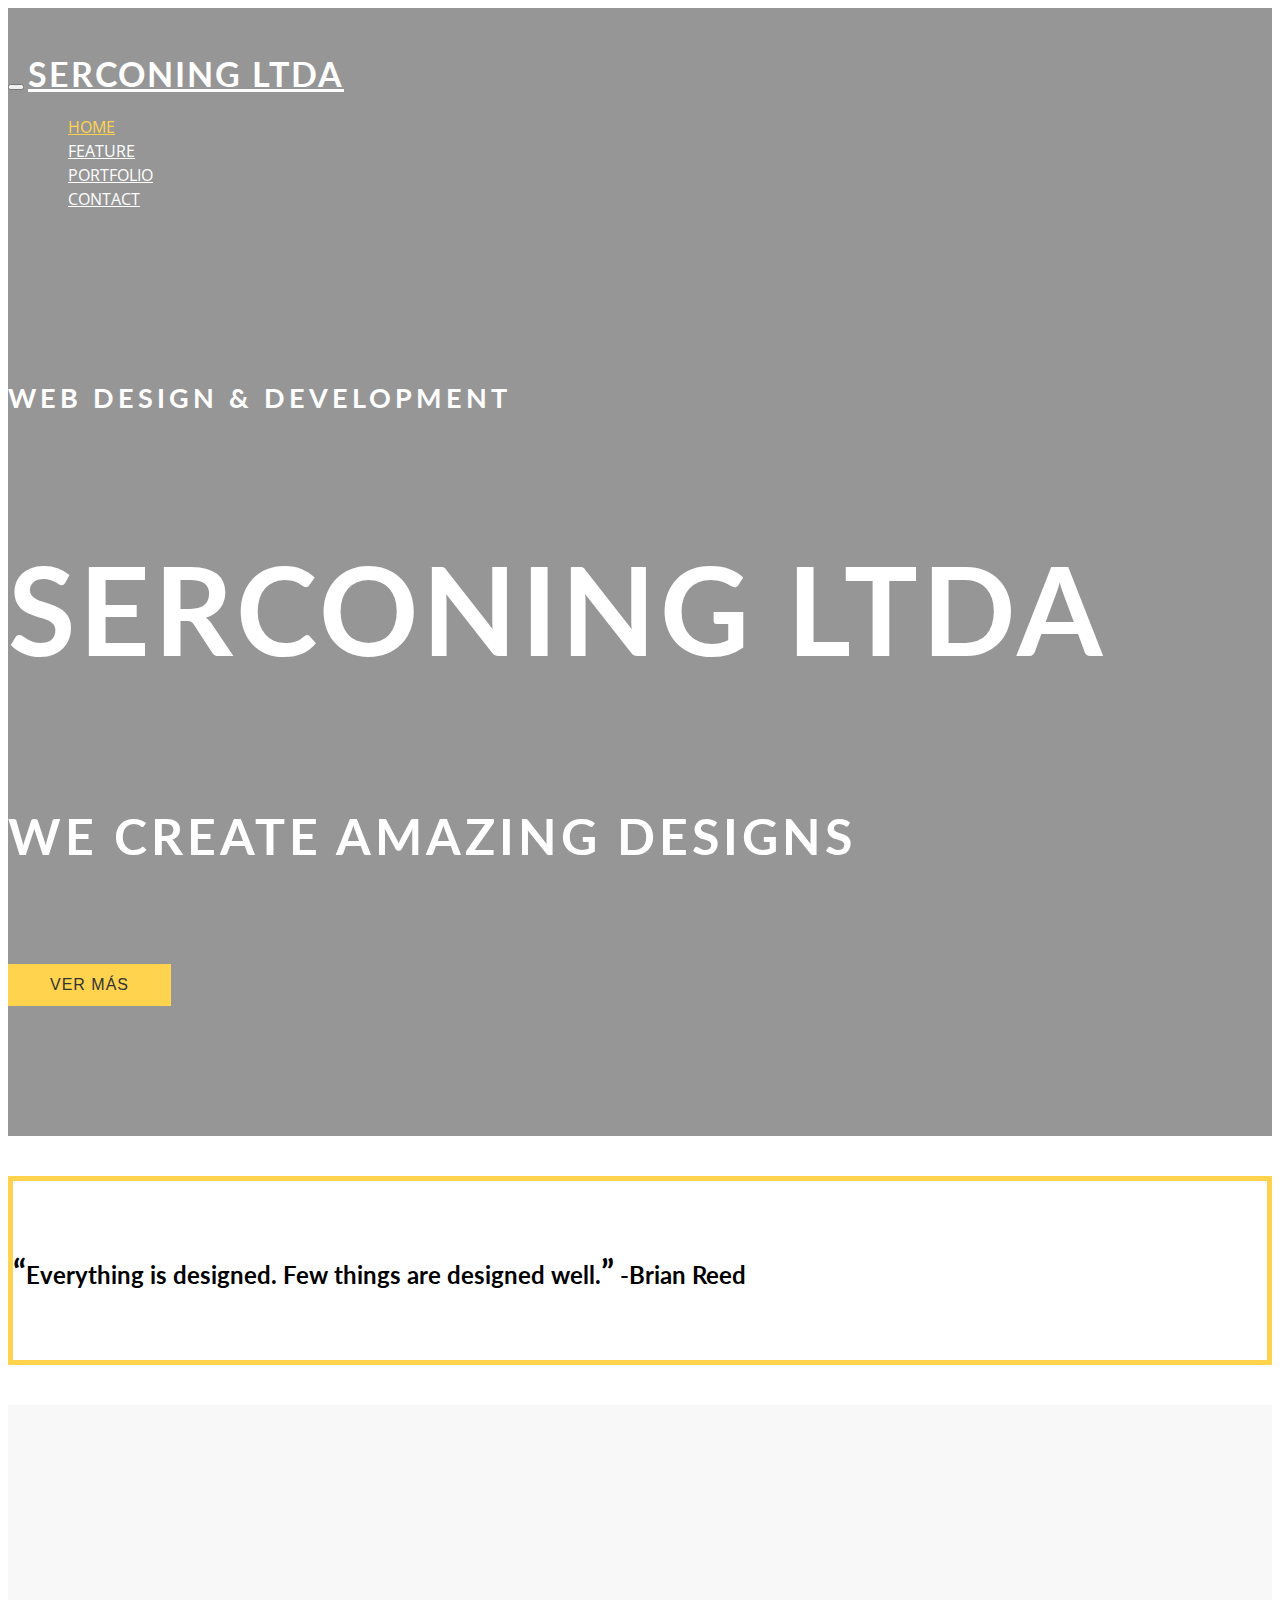
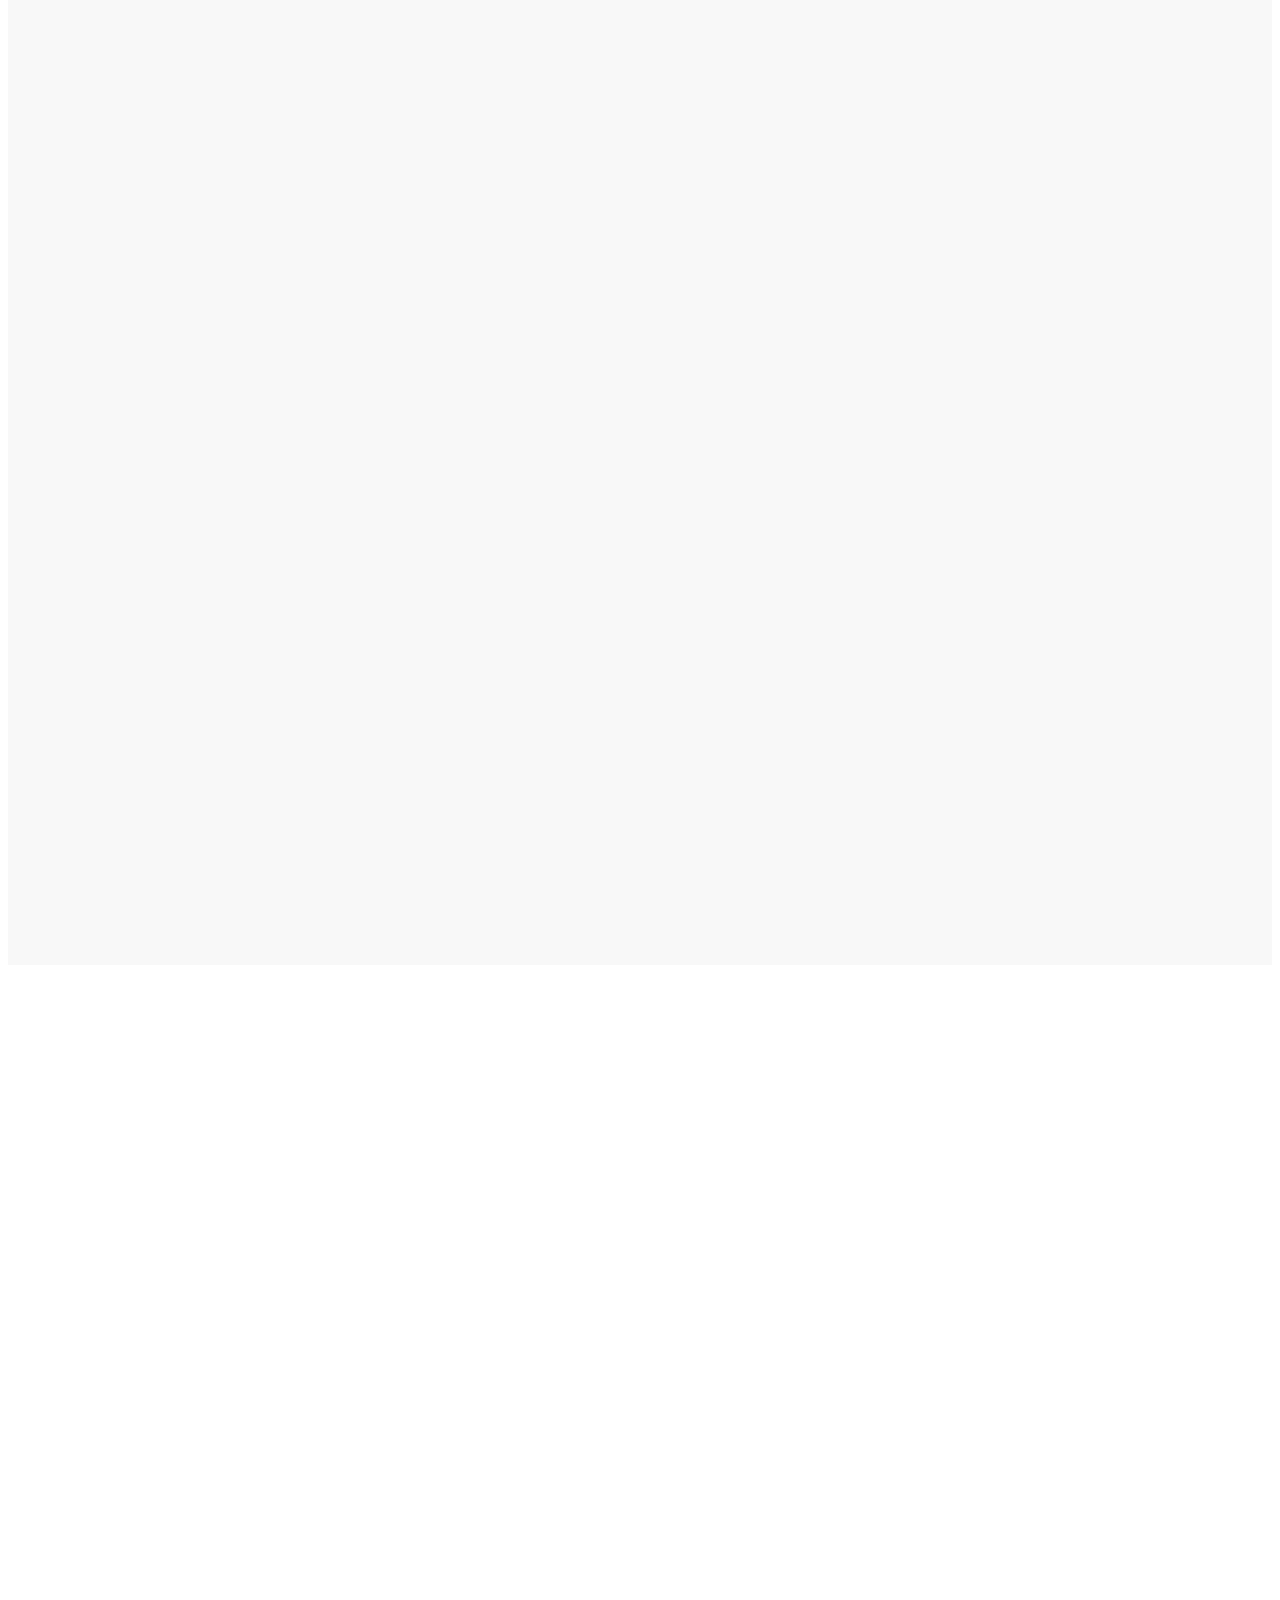
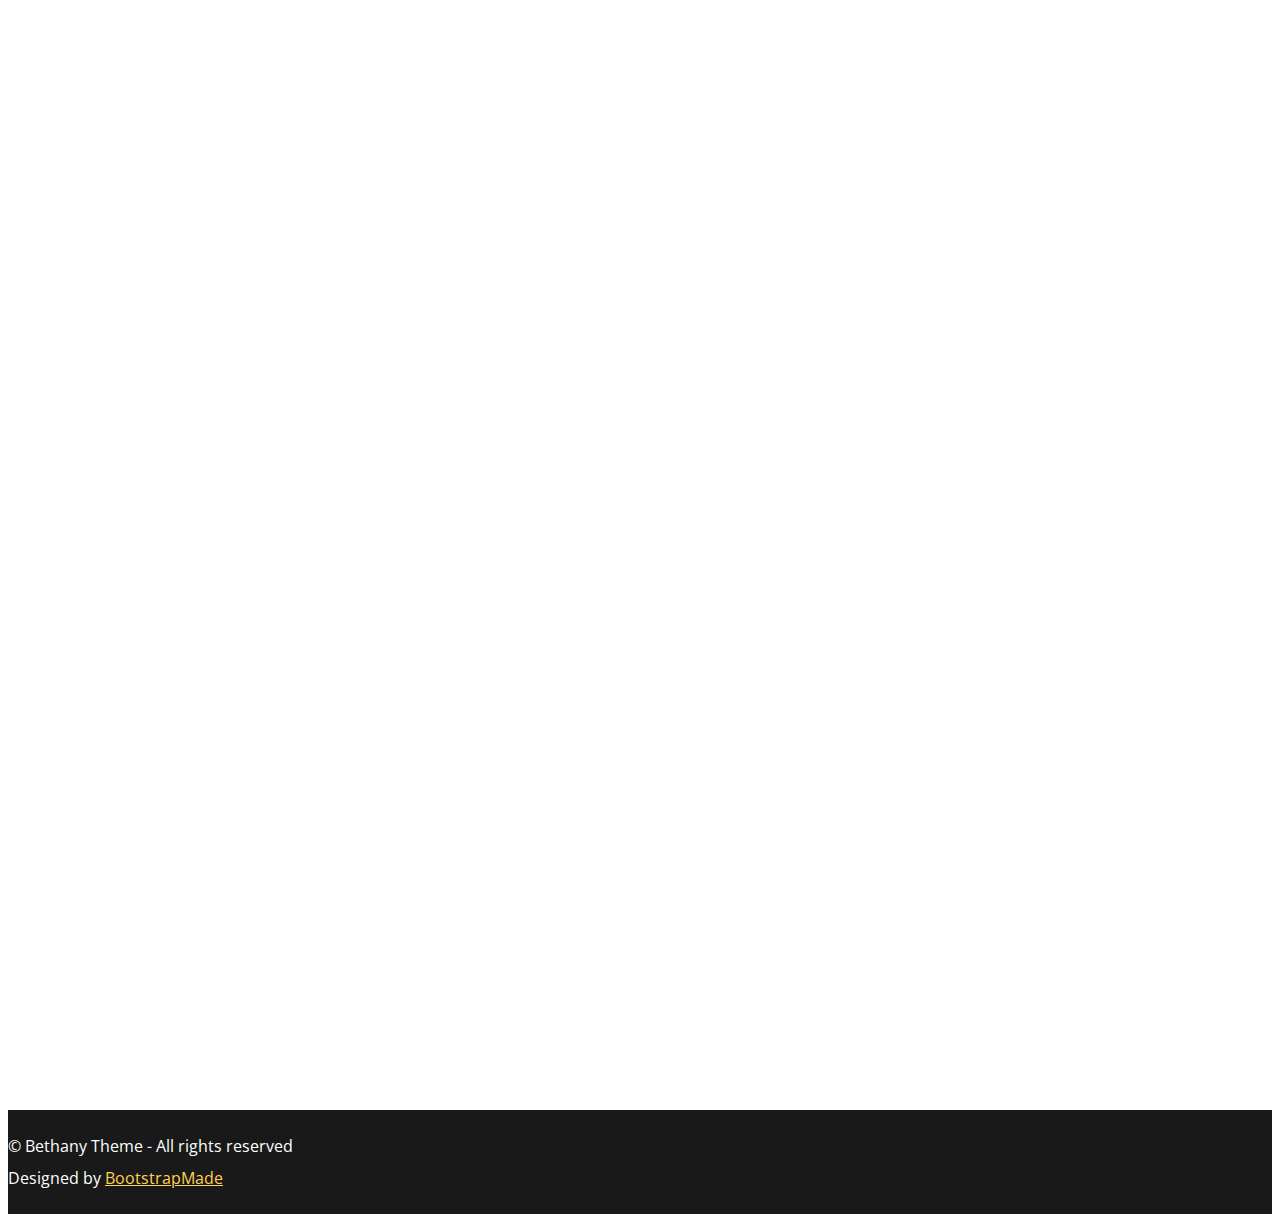
==== commit c430f48f: "/*Modificaciones*/" ====
--- a/Factory-Industrial-Template/index.html
+++ b/Factory-Industrial-Template/index.html
@@ -1,619 +1,309 @@
 <!DOCTYPE html>
-<html lang="zxx">
+<html lang="en">
+
 <head>
-  <meta http-equiv="Content-Type" content="text/html; charset=UTF-8">
-  <meta name="description" content="portfolio,creative,business,company,agency,multipurpose,modern,bootstrap4">
-  
-  <meta name="author" content="themeturn.com">
-
-  <title>Ratsaan| Creative portfolio template</title>
-
-  <!-- Mobile Specific Meta-->
+  <meta charset="utf-8">
   <meta name="viewport" content="width=device-width, initial-scale=1">
-  <!-- bootstrap.min css -->
-  <link rel="stylesheet" href="plugins/bootstrap/css/bootstrap.min.css">
-  <!-- Themeify Icon Css -->
-  <link rel="stylesheet" href="plugins/themify/css/themify-icons.css">
-  <!-- animate.css -->
-  <link rel="stylesheet" href="plugins/animate-css/animate.css">
-  <link rel="stylesheet" href="plugins/aos/aos.css">
-  <!-- owl carousel -->
-  <link rel="stylesheet" href="plugins/owl/assets/owl.carousel.min.css">
-  <link rel="stylesheet" href="plugins/owl/assets/owl.theme.default.min.css" >
-  <!-- Slick slider CSS -->
-  <link rel="stylesheet" href="plugins/slick-carousel/slick/slick.css">
-  <link rel="stylesheet" href="plugins/slick-carousel/slick/slick-theme.css">
-
-  <!-- Main Stylesheet -->
-  <link rel="stylesheet" href="css/style.css">
+  <title>Serconing ltda</title>
+  <meta name="description" content="Free Bootstrap Theme by BootstrapMade.com">
+  <meta name="keywords" content="free website templates, free bootstrap themes, free template, free bootstrap, free website template">
+
+    <!--PARA TRAER LOS FONTS DE GOOGLE-->
+  <link href='https://fonts.googleapis.com/css?family=Lato:400,700,300|Open+Sans:400,600,700,300' rel='stylesheet' type='text/css'>
+
+    <!--Libreria para aniaciones :v -->
+  <link rel="stylesheet" type="text/css" href="css/bootstrap.min.css">
+  <link rel="stylesheet" type="text/css" href="css/font-awesome.min.css">
+  <link rel="stylesheet" type="text/css" href="css/animate.css">
+  <link rel="stylesheet" type="text/css" href="css/style.css">
+    <link href="main-style.css" rel="stylesheet">
 
 </head>
 
-<body class="portfolio" id="top">
-
-
-<!-- Navigation start -->
-<!-- Header Start --> 
-
-<nav class="navbar navbar-expand-lg bg-transprent py-4 fixed-top navigation" id="navbar">
-	<div class="container">
-	  <a class="navbar-brand" href="index-2.html">
-	  	<h2 class="logo">Ratsaan.</h2>
-	  </a>
-	  <button class="navbar-toggler" type="button" data-toggle="collapse" data-target="#navbarsExample09" aria-controls="navbarsExample09" aria-expanded="false" aria-label="Toggle navigation">
-		<span class="ti-view-list"></span>
-	  </button>
-  
-	  <div class="collapse navbar-collapse text-center" id="navbarsExample09">
-			<ul class="navbar-nav mx-auto">
-			  <li class="nav-item active">
-				<a class="nav-link" href="index-2.html">Home <span class="sr-only">(current)</span></a>
-			  </li>
-			   <li class="nav-item"><a class="nav-link smoth-scroll" href="#about">About</a></li>
-			   <li class="nav-item"><a class="nav-link smoth-scroll" href="#skillbar">Expertise</a></li>
-			   <li class="nav-item"><a class="nav-link smoth-scroll" href="#service">Services</a></li>
-			   <li class="nav-item"><a class="nav-link smoth-scroll" href="#portfolio">portfolio</a></li>
-			   <li class="nav-item"><a class="nav-link smoth-scroll" href="#blog">Blog</a></li>
-			   <li class="nav-item"><a class="nav-link smoth-scroll" href="#contact">Contact</a></li>
-			</ul>
-
-		  	<ul class="list-inline mb-0 ml-lg-4 nav-social">
-			  	<li class="list-inline-item"><a href="#"><i class="ti-facebook"></i></a></li>
-			  	<li class="list-inline-item"><a href="#"><i class="ti-twitter"></i></a></li>
-			  	<li class="list-inline-item"><a href="#"><i class="ti-pinterest"></i></a></li>
-		  	</ul>
-	  </div>
-	</div>
-</nav>
-
-
-<!-- Navigation End -->
-
-<!-- Banner start -->
-
-<!-- Slider Start -->
-<section class="slider py-7 ">
-	<div class="container">
-		<div class="row align-items-center">
-			<div class="col-lg-5 col-sm-12 col-12 col-md-5">
-				<div class="slider-img position-relative">
-					<img src="images/about/9.jpg" alt="" class="img-fluid w-100">
-				</div>
-			</div>
-
-			<div class="col-lg-6 col-12 col-md-7">
-				<div class="ml-5 position-relative mt-5 mt-lg-0">
-					<span class="head-trans">Stephen</span>
-					<h1 class="font-weight-normal text-color text-md"><i class="ti-minus mr-2"></i>Theme Developer</h1>
-					<h2 class="mt-3 text-lg mb-3 text-capitalize">William Stephen.</h2>
-					<p class="animated fadeInUp lead mt-4 mb-5 text-white-50 lh-35">I work in the sweet spot for innovation, somewhere between strategy, design and technology.I love the Web and the work we do.</p>
-					<a href="#about" class="btn btn-solid-border">About Me</a>
-				</div>
-			</div>
-		</div>
-	</div>
-</section>
-<!-- Banner End -->
-
-<!-- About start -->
-<section class="section" id="about" data-aos="fade-up">
-	<div class="container">
-		<div class="row">
-			<div class="col-lg-6 col-md-6">
-				<div class="row">
-					<div class="col-lg-4">
-						<h2><i class="ti-minus"></i>Myself</h2>
-					</div>
-					<div class="col-lg-8">
-						<p class="text-white-50 text-md">Hello! I’m <span class="text-white">Willium stephen</span> a self-taught & award winning Digital <span class="text-white">Designer & Developer</span> with over <span class="text-white">five years</span> work experience.</p>
-						<p class="text-white-50 text-md">Love the Web and the work we do.I work closely with my clients to deliver the best <span class="text-white">possible solutions</span> for their needs</p>
-					</div>
-
-				</div>
-			</div>
-			<div class="col-lg-6 mt-5 mt-lg-0 mt-md-0 col-md-6">
-				<div class="row">
-					<div class="col-lg-3">
-						<h2><i class="ti-minus"></i>Skills</h2>
-					</div>
-					<div class="col-lg-9 pl-5">
-						<p class="text-white-50 text-md">
-							Sed ut perspiciatis unde omnis iste natus error sit voluptatem accusantium doloremque laudantium, totam rem aperiam.
-						</p>
-
-						<ul class="list-unstyled lh-45">
-							<li> <i class="ti-check mr-3 text-color"></i><span class="text-white-50">Web Designing</span> - HTML/CSS</li>
-						    <li><i class="ti-check mr-3 text-color"></i><span class="text-white-50">Graphic Design</span> - UI/UX</li>
-						    <li><i class="ti-check mr-3 text-color"></i><span class="text-white-50">Web Development</span> - WORDPRESS/PHP</li>
-						    <li><i class="ti-check mr-3 text-color"></i><span class="text-white-50">Application Dev</span> - ANDROID/ IOS</li>
-						</ul>
-					</div>
-				</div>
-			</div>
-		</div>
-
-		
-	</div>
-</section>
-<!-- About End -->
-
-<!-- Skills start -->
-<section class="section bg-gray" id="skillbar" data-aos="fade-up">
-	<div class="container">
-		<div class="row justify-content-center">
-			<div class="col-lg-8">
-				<div class="section-title text-center">
-					<span class="text-color mb-0 text-uppercase letter-spacing text-sm"><i class="ti-minus mr-2"></i>Skills Set</span>
-					<h2 class="title">Expertise</h2>
-				</div>
-			</div>
-		</div>
-		<div class="row">
-			<div class="col-lg-6 col-md-6">
-				<div class="skill-bar mb-4 mb-lg-0">
-					<div class="mb-4 text-right"><h4 class="font-weight-normal">Html/Css </h4></div>
-					<div class="progress">
-						<div class="progress-bar" data-percent="80">
-							<span class="percent-text"><span class="count">80</span>%</span>
-						</div>
-					</div>
-				</div>
-			</div>
-			<div class="col-lg-6 col-md-6">
-				<div class="skill-bar mb-4 mb-lg-0">
-					<div class="mb-4 text-right"><h4 class="font-weight-normal">WordPress/PHP</h4></div>
-					<div class="progress">
-						<div class="progress-bar" data-percent="95">
-							<span class="percent-text"><span class="count">95</span>%</span>
-						</div>
-					</div>
-				</div>
-			</div>
-
-			<div class="col-lg-6 col-md-6">
-				<div class="skill-bar mb-4 mb-lg-0">
-					<div class="mb-4 text-right"><h4 class="font-weight-normal">Graphics Design </h4></div>
-					<div class="progress">
-						<div class="progress-bar" data-percent="70">
-							<span class="percent-text"><span class="count">70</span>%</span>
-						</div>
-					</div>
-				</div>
-			</div>
-			<div class="col-lg-6 col-md-6">
-				<div class="skill-bar mb-4 mb-lg-0">
-					<div class="mb-4 text-right"><h4 class="font-weight-normal">Marketing</h4></div>
-					<div class="progress">
-						<div class="progress-bar" data-percent="85">
-							<span class="percent-text"><span class="count">85</span>%</span>
-						</div>
-					</div>
-				</div>
-			</div>
-			<div class="col-lg-6 col-md-6">
-				<div class="skill-bar mb-4 mb-lg-0">
-					<div class=" mb-4 text-right"><h4 class="font-weight-normal">Branding</h4></div>
-					<div class="progress">
-						<div class="progress-bar" data-percent="60">
-							<span class="percent-text"><span class="count">60</span>%</span>
-						</div>
-					</div>
-				</div>
-			</div>
-			<div class="col-lg-6 col-md-6">
-				<div class="skill-bar mb-4 mb-lg-0">
-					<div class=" mb-4 text-right"><h4 class="font-weight-normal">Woo-Commerce</h4></div>
-					<div class="progress">
-						<div class="progress-bar" data-percent="82">
-							<span class="percent-text"><span class="count">82</span>%</span>
-						</div>
-					</div>
-				</div>
-			</div>
-		</div>
-	</div>
-</section>	
-
-<!-- Skills End -->
-
-<!-- Service start -->
-<section class="section bg-gray" id="service" data-aos="fade-up">
-	<div class="container">
-		<div class="row justify-content-center">
-			<div class="col-lg-8">
-				<div class="section-title text-center">
-					<span class="text-color mb-0 text-uppercase letter-spacing text-sm"><i class="ti-minus mr-2"></i>What i do</span>
-					<h2 class="title">Services</h2>
-				</div>
-			</div>
-		</div>
-
-		<div class="row no-gutters">
-			<div class="col-lg-4 col-md-6">
-				<div class="card p-5 rounded-0">
-					<i class="ti-layers text-lg-2 text-muted"></i>
-					<h3 class="my-4 text-capitalize">Graphics Branding Design</h3>
-					<p>It can change the way we feel about a company and the products & services they offer.</p>
-				</div>
-			</div>
-			<div class="col-lg-4 col-md-6">
-				<div class="card p-5 rounded-0">
-					<i class="ti-layout text-lg-2 text-muted"></i>
-					<h3 class="my-4 text-capitalize">Front End Design Development</h3>
-					<p>It can change the way we feel about a company and the products & services they offer.</p>
-				</div>
-			</div>
-			<div class="col-lg-4 col-md-6">
-				<div class="card p-5 rounded-0">
-					<i class="ti-stats-up text-lg-2 text-muted"></i>
-					<h3 class="my-4 text-capitalize">Digital Content Marketing</h3>
-					<p>It can change the way we feel about a company and the products & services they offer.</p>
-				</div>
-			</div>
-
-			<div class="col-lg-4 col-md-6">
-				<div class="card p-5 rounded-0">
-					<i class="ti-android text-lg-2 text-muted"></i>
-					<h3 class="my-4 text-capitalize">Application devlopment</h3>
-					<p>It can change the way we feel about a company and the products & services they offer.</p>
-				</div>
-			</div>
-			<div class="col-lg-4 col-md-6">
-				<div class="card p-5 rounded-0">
-					<i class="ti-camera text-lg-2 text-muted"></i>
-					<h3 class="my-4 text-capitalize">Videography Photography</h3>
-					<p>It can change the way we feel about a company and the products & services they offer.</p>
-				</div>
-			</div>
-			<div class="col-lg-4 col-md-6">
-				<div class="card  p-5 rounded-0">
-					<i class="ti-desktop text-lg-2 text-muted"></i>
-					<h3 class="my-4 text-capitalize">Wordpress Development</h3>
-					<p>It can change the way we feel about a company and the products & services they offer.</p>
-				</div>
-			</div>
-		</div>
-
-		<div class="row align-items-center mt-5" data-aos="fade-up">
-			<div class="col-lg-6 mt-5">
-				<h2 class="mb-5 text-lg-2 text-white-50">Let's <span class="text-white">work together</span> on your next project </h2>
-			</div>
-			<div class="col-lg-4 ml-auto text-right">
-				<a href="#contact" class="btn btn-main text-white smoth-scroll">Hire Me</a>
-			</div>
-		</div>
-	</div>
-</section>
-<!-- Service End -->
-
-<!-- Portfolio start -->
-<section class="section" id="portfolio" data-aos="fade-up">
-	<div class="container">
-		<div class="row justify-content-center">
-			<div class="col-lg-8">
-				<div class="section-title text-center">
-					<span class="text-color mb-0 text-uppercase letter-spacing text-sm"><i class="ti-minus"></i>works</span>
-					<h2 class="title">Portfolio</h2>
-				</div>
-			</div>
-		</div>
-	</div>
-
-	<div class="container-fluid">
-		<div class="row">
-			<div class="post_gallery owl-carousel owl-theme">
-				<div class="item">
-					<div class="portfolio-item position-relative">
-						<img src="images/portfolio/3.jpg" alt="" class="img-fluid">
-
-						<div class="portoflio-item-overlay">
-							<a href="portfolio-single.html"><i class="ti-plus"></i></a>
-						</div>
-					</div>
-					<div class="text mt-3">
-						<h4 class="mb-1 text-capitalize">Web development</h4>
-						<p class="text-uppercase letter-spacing text-sm">wordpress</p>
-					</div>
-				</div>
-				<div class="item">
-					<div class="portfolio-item position-relative">
-						<img src="images/portfolio/4.jpg" alt="" class="img-fluid">
-
-						<div class="portoflio-item-overlay">
-							<a href="portfolio-single.html"><i class="ti-plus"></i></a>
-						</div>
-					</div>
-					<div class="text mt-3">
-						<h4 class="mb-1 text-capitalize">Web development</h4>
-						<p class="text-uppercase letter-spacing text-sm">wordpress</p>
-					</div>
-				</div>
-				<div class="item">
-					<div class="portfolio-item position-relative">
-						<img src="images/portfolio/5.jpg" alt="" class="img-fluid">
-
-						<div class="portoflio-item-overlay">
-							<a href="portfolio-single.html"><i class="ti-plus"></i></a>
-						</div>
-					</div>
-					<div class="text mt-3">
-						<h4 class="mb-1 text-capitalize">Web development</h4>
-						<p class="text-uppercase letter-spacing text-sm">wordpress</p>
-					</div>
-				</div>
-				<div class="item">
-					<div class="portfolio-item position-relative">
-						<img src="images/portfolio/6.jpg" alt="" class="img-fluid">
-
-						<div class="portoflio-item-overlay">
-							<a href="portfolio-single.html"><i class="ti-plus"></i></a>
-						</div>
-					</div>
-					<div class="text mt-3">
-						<h4 class="mb-1 text-capitalize">Web development</h4>
-						<p class="text-uppercase letter-spacing text-sm">wordpress</p>
-					</div>
-				</div>
-				<div class="item">
-					<div class="portfolio-item position-relative">
-						<img src="images/portfolio/1.jpg" alt="" class="img-fluid">
-
-						<div class="portoflio-item-overlay">
-							<a href="portfolio-single.html"><i class="ti-plus"></i></a>
-						</div>
-					</div>
-					<div class="text mt-3">
-						<h4 class="mb-1 text-capitalize">Web development</h4>
-						<p class="text-uppercase letter-spacing text-sm">wordpress</p>
-					</div>
-				</div>
-				<div class="item">
-					<div class="portfolio-item position-relative">
-						<img src="images/portfolio/2.jpg" alt="" class="img-fluid">
-
-						<div class="portoflio-item-overlay">
-							<a href="portfolio-single.html"><i class="ti-plus"></i></a>
-						</div>
-					</div>
-					<div class="text mt-3">
-						<h4 class="mb-1 text-capitalize">Web development</h4>
-						<p class="text-uppercase letter-spacing text-sm">wordpress</p>
-					</div>
-				</div>
-			</div>
-		</div>
-	</div>
-</section>
-<!-- Portfolio End -->
-
-<!-- Tetsimonial start -->
-<section class="section testomionial" data-aos="fade-up">
-	<div class="container">
-		<div class="row">
-			<div class="col-lg-8">
-				<div class="section-title">
-					<span class="text-color mb-0 text-uppercase letter-spacing text-sm"> <i class="ti-minus mr-2"></i>testimonial</span>
-					<h1 class="title">What People Say About me</h1>
-				</div>
-			</div>
-		</div>
-
-		<div class="row justify-content-center">
-			<div class="col-lg-10">
-				<div class="testimonial-slider">
-					<div class="testimonial-item position-relative">
-						<i class="ti-quote-left text-white-50"></i>
-						<div class="testimonial-content">
-							<p class="text-md mt-3">They do this through collaboration between our strategists, designers and technologists.They craft beautiful and unique digital experiences.Unlimited power and customization possibilities.Pixel perfect design & clear code delivered to you.</p>
-
-							<div class="media mt-5 align-items-center">
-								<img src="images/about/2.jpg" alt="" class="img-fluid  rounded-circle align-self-center mr-4">
-								<div class="media-body">
-									<h3 class="mb-0">John Smith</h3>
-									<span class="text-muted">Creative Designer</span>
-								</div>
-							</div>
-						</div>
-					</div>
-					<div class="testimonial-item position-relative">
-						<i class="ti-quote-left text-white-50"></i>
-						<div class="testimonial-content">
-							<p class="text-md mt-3">They do this through collaboration between our strategists, designers and technologists.They craft beautiful and unique digital experiences.Unlimited power and customization possibilities.Pixel perfect design & clear code delivered to you.</p>
-
-							<div class="media mt-5 align-items-center">
-								<img src="images/about/3.jpg" alt="" class="img-fluid  rounded-circle align-self-center mr-4">
-								<div class="media-body">
-									<h3 class="mb-0">Smith Austin</h3>
-									<span class="text-muted">Developer</span>
-								</div>
-							</div>
-						</div>
-					</div>
-					<div class="testimonial-item position-relative">
-						<i class="ti-quote-left text-white-50"></i>
-						<div class="testimonial-content">
-							<p class="text-md mt-3">They do this through collaboration between our strategists, designers and technologists.They craft beautiful and unique digital experiences.Unlimited power and customization possibilities.Pixel perfect design & clear code delivered to you.</p>
-
-							<div class="media mt-5 align-items-center">
-								<img src="images/about/3.jpg" alt="" class="img-fluid  rounded-circle align-self-center mr-4">
-								<div class="media-body">
-									<h3 class="mb-0">Mike jack</h3>
-									<span class="text-muted">Marketer</span>
-								</div>
-							</div>
-						</div>
-					</div>
-				</div>
-			</div>	
-		</div>
-	</div>
-</section>
-<!-- Tetsimonial End -->
-
-<!-- Blog start -->
-<section class="section border-top-1" id="blog" data-aos="fade-up">
-	<div class="container">
-		<div class="row justify-content-center">
-			<div class="col-lg-8">
-				<div class="section-title text-center">
-					<span class="text-color mb-0 text-uppercase letter-spacing text-sm"> <i class="ti-minus mr-2"></i>blog news</span>
-					<h1 class="title">Latest Article</h1>
-				</div>
-			</div>
-		</div>
-
-		<div class="row">
-			<div class="col-lg-4 col-md-6">
-				<div class="position-relative blog-item mb-5 mb-lg-0">
-					<img src="images/blog/img1.jpg" alt="blog-1" class="img-fluid">
-
-					<div class="blog-item-meta mb-3">
-						<span><i class="ti-user mr-2"></i>by Admin</span>
-						<span class="text-muted mx-2"> | </span>
-						<span class="text-white-50">Photography</span>
-					</div>
-
-					<div class="pl-4">
-						<a href="blog-single.html"><h3 class="mb-4 ">20 Best Startup Ideas for Designers</h3></a>
-
-						<a href="blog-single.html" class="learn-more text-uppercase text-sm"><i class="ti-arrow-right mr-2"></i>Learn more</a>
-					</div>
-				</div>
-			</div>
-			<div class="col-lg-4 col-md-6">
-				<div class="position-relative blog-item mb-5 mb-lg-0">
-					<img src="images/blog/img3.jpg" alt="blog-1" class="img-fluid">
-
-					<div class="blog-item-meta mb-3">
-						<span><i class="ti-user mr-2"></i>by Admin</span>
-						<span class="text-muted mx-2"> | </span>
-						<span class="text-white-50">Branding</span>
-					</div>
-					<div class="pl-4">
-						<a href="blog-single.html"><h3 class="mb-4">How to Incorporate Branding into Your Event</h3></a>
-
-						<a href="blog-single.html" class="learn-more text-uppercase text-sm"><i class="ti-arrow-right mr-2 show"></i>Learn more</a>
-					</div>
-				</div>
-			</div>
-			<div class="col-lg-4 col-md-6">
-				<div class="position-relative blog-item mb-5 mb-lg-0">
-					<img src="images/blog/img1.jpg" alt="blog-1" class="img-fluid">
-
-					<div class="blog-item-meta mb-3">
-						<span><i class="ti-user mr-2"></i>by Admin</span>
-						<span class="text-muted mx-2"> | </span>
-						<span class="text-white-50">Marketing</span>
-					</div>
-					<div class="pl-4">
-						<a href="blog-single.html"><h3 class="mb-4 ">The Value of Video in Content Marketing</h3></a>
-						<a href="blog-single.html" class="learn-more text-uppercase text-sm"><i class="ti-arrow-right mr-2"></i>Learn more</a>
-					</div>
-				</div>
-			</div>
-		</div>
-	</div>
-</section>
-<!-- Blog End -->
-
-<!-- Contact start -->
-<section class="section" id="contact" data-aos="fade-up">
-	<div class="container">
-		<div class="row justify-content-center">
-			<div class="col-lg-8">
-				<div class="section-title text-center">
-					<span class="text-color mb-0 text-uppercase letter-spacing text-sm"> <i class="ti-minus mr-2"></i>Contact</span>
-					<h1 class="title">Get in Touch</h1>
-				</div>
-			</div>
-		</div>
-
-		<div class="row justify-content-center">
-			<div class="col-lg-8">
-					<form class="contact__form form-row contact-form" method="post" action="#" id="contactForm">
-					 <div class="row">
-                        <div class="col-12">
-                            <div class="alert alert-success contact__msg" style="display: none" role="alert">
-                                Your message was sent successfully.
-                            </div>
-                        </div>
-                    </div>
-					<div class="form-group col-lg-6 mb-5">
-						<input type="text" id="name" name="name" class="form-control bg-transparent" placeholder="Your Name">
-					</div>
-					<div class="form-group col-lg-6 mb-5">
-						<input type="text" name="email" id="email" class="form-control bg-transparent" placeholder="Your Email">
-					</div>
-					<div class="form-group col-lg-12 mb-5">
-						<input type="text" name="subject" id="subject" class="form-control bg-transparent" placeholder="Your Subject">
-					</div>
-					
-					<div class="form-group col-lg-12 mb-5">
-						<textarea id="message" name="message" cols="30" rows="6" class="form-control bg-transparent" placeholder="Your Message"></textarea>
-						
-						<div class="text-center">
-							 <input class="btn btn-main text-white mt-5" id="submit" name="submit" type="submit" class="btn btn-hero" value="Send Message">
-						</div>
-					</div>
-				</form>
-			</div>
-		</div>
-	</div>
-</section>
-<!-- Contact End -->
-
-<!-- Footer start -->
-<footer class="footer border-top-1">
-	<div class="container">
-		<div class="row align-items-center text-center text-lg-left">
-			<div class="col-lg-2">
-				<h2 class="logo mb-4">Ratsaan.</h2>
-			</div>
-
-			<div class="col-lg-5">
-				<ul class="list-inline footer-socials ">
-					<li class="list-inline-item"><a href="#"><i class="ti-facebook"></i></a></li>
-					<li class="list-inline-item"><a href="#"><i class="ti-twitter"></i></a></li>
-					<li class="list-inline-item"><a href="#"><i class="ti-pinterest"></i></a></li>
-					<li class="list-inline-item"><a href="#"><i class="ti-linkedin"></i></a></li>
-					<li class="list-inline-item"><a href="#"><i class="ti-dribbble"></i></a></li>
-				</ul>
-			</div>
-			<div class="col-lg-5">
-				<p class="lead"><span class="text-color"><a href="https://www.templatespoint.net" target="_blank">Templates Point</a></p>
-				<a href="#top" class="backtop smoth-scroll"><i class="ti-angle-up"></i></a>
-			</div>
-		</div>
-	</div>
-</footer>
-<!-- Footer End -->
-
-
-    <!-- 
-    Essential Scripts
-    =====================================-->
-
-    <!-- jQuery first, then Popper.js, then Bootstrap JS -->
-    <!-- Main jQuery -->
-    <script src="plugins/jquery/jquery.min.js"></script>
-    <!-- Bootstrap 4.3.1 -->
-    <script src="plugins/bootstrap/js/popper.js"></script>
-    <script src="plugins/bootstrap/js/bootstrap.min.js"></script>
-    <script src="plugins/nav/jquery.easing.1.3.html"></script>
-    
-    <!-- Slick Slider -->
-    <script src="plugins/slick-carousel/slick/slick.min.js"></script>
-    <script src="plugins/owl/owl.carousel.min.js"></script>
-  
-    <!-- Skill COunt -->
-    <script src="plugins/counto/apear.js"></script>
-    <script src="plugins/counto/counTo.js"></script>
-    <!-- AOS Animation -->
-    <script src="plugins/aos/aos.js"></script>
-    
-    <script src="js/script.js"></script>
-    <script src="js/ajax-contact.html"></script>
-
-  </body>
+<body>
+
+<!-- start preloader -->
+<div class="preloader"></div>
+<!-- end preloader -->
+<!--header-->
+  <header class="main-header" id="header">
+    <div class="bg-color">
+      <!--nav-->
+      <nav class="nav navbar-default navbar-fixed-top">
+        <div class="container">
+          <div class="col-md-12">
+            <div class="navbar-header">
+              <button type="button" class="navbar-toggle collapsed" data-toggle="collapse" data-target="#mynavbar" aria-expanded="false" aria-controls="navbar">
+                            <span class="fa fa-bars"></span>
+                        </button>
+              <a href="index.html" class="navbar-brand">Serconing ltda</a>
+            </div>
+            <div class="collapse navbar-collapse navbar-right" id="mynavbar">
+              <ul class="nav navbar-nav">
+                <li class="active"><a href="#header">Home</a></li>
+                <li><a href="#feature">Feature</a></li>
+                <li><a href="#portfolio">Portfolio</a></li>
+                <li><a href="#contact">Contact</a></li>
+              </ul>
+            </div>
+          </div>
+        </div>
+      </nav>
+      <!--/ nav-->
+      <div class="container text-center">
+        <div class="wrapper wow fadeInUp delay-05s">
+          <h2 class="top-title">Web Design & Development</h2>
+          <h3 class="title">Serconing ltda</h3>
+          <h4 class="sub-title">We Create amazing designs</h4>
+          <button type="submit" class="btn btn-submit">Ver más</button>
+        </div>
+      </div>
+    </div>
+  </header>
+  <!--/ header-->
+  <!---->
+  <section id="cta-1">
+    <div class="container">
+      <div class="row">
+        <div class="cta-info text-center">
+          <h3><span class="dec-tec">“</span>Everything is designed. Few things are designed well.<span class="dec-tec">”</span> -Brian Reed</h3>
+        </div>
+      </div>
+    </div>
+  </section>
+  <!---->
+  <!---->
+  <section id="feature" class="section-padding">
+    <div class="container">
+      <div class="row">
+        <div class="col-md-3 wow fadeInLeft delay-05s">
+          <div class="section-title">
+            <h2 class="head-title">Features</h2>
+            <hr class="botm-line">
+            <p class="sec-para">Lorem ipsum dolor sit amet, consectetur adipiscing elit, sed do eiusmod tempor incididunt ut labore et dolore magna aliqua..</p>
+          </div>
+        </div>
+        <div class="col-md-9">
+          <div class="col-md-6 wow fadeInRight delay-02s">
+            <div class="icon">
+              <i class="fa fa-paint-brush"></i>
+            </div>
+            <div class="icon-text">
+              <h3 class="txt-tl">Easy to Learn and Design</h3>
+              <p class="txt-para">Lorem ipsum dolor sit amet, consectetur adipiscing elit. Vestibulum id ligula felis euismod semper. </p>
+            </div>
+          </div>
+          <div class="col-md-6 wow fadeInRight delay-02s">
+            <div class="icon">
+              <i class="fa fa-cogs"></i>
+            </div>
+            <div class="icon-text">
+              <h3 class="txt-tl">Bootstrap 3.3.2</h3>
+              <p class="txt-para">Lorem ipsum dolor sit amet, consectetur adipiscing elit. Vestibulum id ligula felis euismod semper. </p>
+            </div>
+          </div>
+          <div class="col-md-6 wow fadeInRight delay-04s">
+            <div class="icon">
+              <i class="fa fa-mobile"></i>
+            </div>
+            <div class="icon-text">
+              <h3 class="txt-tl">Responsive Design</h3>
+              <p class="txt-para">Lorem ipsum dolor sit amet, consectetur adipiscing elit. Vestibulum id ligula felis euismod semper. </p>
+            </div>
+          </div>
+          <div class="col-md-6 wow fadeInRight delay-04s">
+            <div class="icon">
+              <i class="fa fa-desktop"></i>
+            </div>
+            <div class="icon-text">
+              <h3 class="txt-tl">No Coding, No Shortcodes</h3>
+              <p class="txt-para">Lorem ipsum dolor sit amet, consectetur adipiscing elit. Vestibulum id ligula felis euismod semper. </p>
+            </div>
+          </div>
+          <div class="col-md-6 wow fadeInRight delay-06s">
+            <div class="icon">
+              <i class="fa fa-lightbulb-o"></i>
+            </div>
+            <div class="icon-text">
+              <h3 class="txt-tl">High Coversion</h3>
+              <p class="txt-para">Lorem ipsum dolor sit amet, consectetur adipiscing elit. Vestibulum id ligula felis euismod semper. </p>
+            </div>
+          </div>
+          <div class="col-md-6 wow fadeInRight delay-06s">
+            <div class="icon">
+              <i class="fa fa-clock-o"></i>
+            </div>
+            <div class="icon-text">
+              <h3 class="txt-tl">Save Tons of Time</h3>
+              <p class="txt-para">Lorem ipsum dolor sit amet, consectetur adipiscing elit. Vestibulum id ligula felis euismod semper. </p>
+            </div>
+          </div>
+        </div>
+      </div>
+    </div>
+  </section>
+  <!---->
+  <section class="section-padding parallax bg-image-2 section wow fadeIn delay-08s" id="cta-2">
+    <div class="container">
+      <div class="row">
+        <div class="col-md-8">
+          <div class="cta-txt">
+            <h3>Subscribe For Updates</h3>
+            <p>Join our 1000+ subscribers and get access to the latest tools, freebies, product announcements and much more!</p>
+          </div>
+        </div>
+        <div class="col-md-4 text-center">
+          <a href="#" class="btn btn-submit">Subscribe Now</a>
+        </div>
+      </div>
+    </div>
+  </section>
+  <!---->
+  <!---->
+  <section class="section-padding wow fadeInUp delay-02s" id="portfolio">
+    <div class="container">
+      <div class="row">
+        <div class="col-md-3 col-sm-12">
+          <div class="section-title">
+            <h2 class="head-title">Portfolio</h2>
+            <hr class="botm-line">
+            <p class="sec-para">Lorem ipsum dolor sit amet, consectetur adipiscing elit, sed do eiusmod tempor incididunt ut labore et dolore magna aliqua..</p>
+          </div>
+        </div>
+        <div class="col-md-9 col-sm-12">
+          <div class="col-md-4 col-sm-6 padding-right-zero">
+            <div class="portfolio-box design">
+              <img src="img/port01.jpg" alt="" class="img-responsive">
+            </div>
+          </div>
+          <div class="col-md-4 col-sm-6 padding-right-zero">
+            <div class="portfolio-box design">
+              <img src="img/port02.jpg" alt="" class="img-responsive">
+            </div>
+          </div>
+          <div class="col-md-4 col-sm-6 padding-right-zero">
+            <div class="portfolio-box design">
+              <img src="img/port03.jpg" alt="" class="img-responsive">
+            </div>
+          </div>
+          <div class="col-md-4 col-sm-6 padding-right-zero">
+            <div class="portfolio-box design">
+              <img src="img/port04.jpg" alt="" class="img-responsive">
+            </div>
+          </div>
+          <div class="col-md-4 col-sm-6 padding-right-zero">
+            <div class="portfolio-box design">
+              <img src="img/port05.jpg" alt="" class="img-responsive">
+            </div>
+          </div>
+          <div class="col-md-4 col-sm-6 padding-right-zero">
+            <div class="portfolio-box design">
+              <img src="img/port06.jpg" alt="" class="img-responsive">
+            </div>
+          </div>
+        </div>
+      </div>
+    </div>
+  </section>
+  <!---->
+  <!---->
+  <section class="section-padding wow fadeInUp delay-05s" id="contact">
+    <div class="container">
+      <div class="row white">
+        <div class="col-md-8 col-sm-12">
+          <div class="section-title">
+            <h2 class="head-title black">Contact Us</h2>
+            <hr class="botm-line">
+            <p class="sec-para black">Lorem ipsum dolor sit amet, consectetur adipiscing elit, sed do eiusmod tempor incididunt ut labore et dolore magna aliqua..</p>
+          </div>
+        </div>
+        <div class="col-md-12 col-sm-12">
+          <div class="col-md-4 col-sm-6" style="padding-left:0px;">
+            <h3 class="cont-title">Email Us</h3>
+            <div id="sendmessage">Your message has been sent. Thank you!</div>
+            <div id="errormessage"></div>
+            <div class="contact-info">
+              <form action="" method="post" role="form" class="contactForm">
+                <div class="form-group">
+                  <input type="text" name="name" class="form-control" id="name" placeholder="Your Name" data-rule="minlen:4" data-msg="Please enter at least 4 chars" />
+                  <div class="validation"></div>
+                </div>
+                <div class="form-group">
+                  <input type="email" class="form-control" name="email" id="email" placeholder="Your Email" data-rule="email" data-msg="Please enter a valid email" />
+                  <div class="validation"></div>
+                </div>
+
+                <div class="form-group">
+                  <input type="text" class="form-control" name="subject" id="subject" placeholder="Subject" data-rule="minlen:4" data-msg="Please enter at least 8 chars of subject" />
+                  <div class="validation"></div>
+                </div>
+
+                <div class="form-group">
+                  <textarea class="form-control" name="message" rows="5" data-rule="required" data-msg="Please write something for us" placeholder="Message"></textarea>
+                  <div class="validation"></div>
+                </div>
+                <button type="submit" class="btn btn-send">Send</button>
+              </form>
+            </div>
+
+          </div>
+          <div class="col-md-4 col-sm-6">
+            <h3 class="cont-title">Visit Us</h3>
+            <div class="location-info">
+              <p class="white"><span aria-hidden="true" class="fa fa-map-marker"></span>Via Principe Amedeo 9, Torino, Italy</p>
+              <p class="white"><span aria-hidden="true" class="fa fa-phone"></span>Phone: 0039 333 12 68 347</p>
+              <p class="white"><span aria-hidden="true" class="fa fa-envelope"></span>Email: <a href="" class="link-dec">hi@yourdomain.com</a></p>
+            </div>
+          </div>
+          <div class="col-md-4">
+            <div class="contact-icon-container hidden-md hidden-sm hidden-xs">
+              <span aria-hidden="true" class="fa fa-envelope-o"></span>
+            </div>
+          </div>
+        </div>
+      </div>
+    </div>
+  </section>
+  <!---->
+  <!---->
+  <footer class="" id="footer">
+    <div class="container">
+      <div class="row">
+        <div class="col-sm-7 footer-copyright">
+          © Bethany Theme - All rights reserved
+          <div class="credits">
+            <!--
+              All the links in the footer should remain intact.
+              You can delete the links only if you purchased the pro version.
+              Licensing information: https://bootstrapmade.com/license/
+              Purchase the pro version with working PHP/AJAX contact form: https://bootstrapmade.com/buy/?theme=Bethany
+            -->
+            Designed by <a href="https://bootstrapmade.com/">BootstrapMade</a>
+          </div>
+        </div>
+        <div class="col-sm-5 footer-social">
+          <div class="pull-right hidden-xs hidden-sm">
+            <a href="#"><i class="fa fa-facebook"></i></a>
+            <a href="#"><i class="fa fa-dribbble"></i></a>
+            <a href="#"><i class="fa fa-twitter"></i></a>
+            <a href="#"><i class="fa fa-google-plus"></i></a>
+            <a href="#"><i class="fa fa-pinterest"></i></a>
+          </div>
+        </div>
+      </div>
+    </div>
+  </footer>
+  <!---->
+  <!--scripts para la carga y animacion -->
+  <script src="js/jquery.min.js"></script>
+  <script src="jquery.js"></script>
+  <script src="js/jquery.easing.min.js"></script>
+  <script src="js/bootstrap.min.js"></script>
+  <script src="js/wow.js"></script>
+  <script src="js/custom.js"></script>
+  <script src="all-jquery.js"></script>
+  <script src="script.js"></script>
+  <script src="contactform/contactform.js"></script>
+
+</body>
 </html>
-   --- a/Factory-Industrial-Template/css/style.css
+++ b/Factory-Industrial-Template/css/style.css
@@ -1,747 +1,463 @@
-/*=== MEDIA QUERY ===*/
-@import url(http://fonts.googleapis.com/css?family=Roboto:400,700);
-@import url(https://fonts.googleapis.com/css?family=Poppins:300,400,500,600,700);
-@import url("https://fonts.googleapis.com/css?family=Work+Sans:400,700");
+/*
+    Theme Name: Bethany
+    Theme URL: https://bootstrapmade.com/bethany-free-onepage-bootstrap-theme/
+    Author: BootstrapMade.com
+    Author URL: https://bootstrapmade.com
+*/
+
 body {
-  line-height: 1.7;
-  font-family: "Roboto", sans-serif;
-  -webkit-font-smoothing: antialiased;
+  line-height: 1.5;
+  font-family: 'Open Sans', sans-serif;
+  overflow-x: hidden;
+}
+
+ol, ul {
+  list-style: none;
+}
+
+blockquote, q {
+  quotes: none;
+}
+
+blockquote:before, blockquote:after, q:before, q:after {
+  content: '';
+  content: none;
+}
+
+table {
+  border-collapse: collapse;
+  border-spacing: 0;
+}
+
+.section-padding {
+  padding: 60px 0px;
+}
+
+h1, h2, h3, h4, h5, h6 {
+  font-family: 'Lato', sans-serif;
+}
+
+/**media Queries**/
+
+.navbar-default {
+  background-color: transparent;
+}
+
+.main-header {
+  background: url(../img/banner.jpeg) no-repeat;
+  background-size: cover;
+  min-height: 610px;
+}
+
+.bg-color {
+  background-color: RGBA(0, 0, 0, 0.41);
+}
+
+.nav>li>a {
+  padding: 0px;
+}
+
+.navbar-brand {
+  padding: 0px;
+  height: inherit;
+  font-family: 'Lato', sans-serif;
+}
+
+.navbar-default .navbar-brand {
+  color: #fff;
+  font-size: 34px;
+  text-transform: uppercase;
+  font-weight: 700;
+  letter-spacing: 2px;
+}
+
+.navbar-default .navbar-nav>.active>a, .navbar-default .navbar-nav>.active>a:focus, .navbar-default .navbar-nav>.active>a:hover {
+  color: #FFD34E;
+  text-transform: uppercase;
+	background-color: transparent;
+}
+
+.navbar-default .navbar-nav>li>a {
+  color: #fff;
+  padding: 10px 20px;
+  text-transform: uppercase;
+	background-color: transparent;
+}
+
+.navbar-default .navbar-nav>li>a:hover, .navbar-default .navbar-nav>li>a:focus {
+  color: #FFD34E;
+}
+
+.navbar-fixed-top {
+  padding: 40px 0;
+  transition: all 0.5s;
+}
+
+@media (max-width: 768px) {
+	.navbar-collapse {
+		background: rgba(0, 0, 0, 0.8);
+		border-top: 0;
+	}
+}
+
+.top-nav-collapse {
+  background: rgba(0, 0, 0, 0.8);
+  padding: 25px 0;
+}
+
+.wrapper {
+  padding: 90px 0px 130px;
+}
+
+.top-title {
+  z-index: 5;
+  font-size: 27px;
+  font-weight: 700;
+  color: #fff;
+  line-height: 38px;
+  letter-spacing: 4px;
+  opacity: 1;
+  text-transform: uppercase;
+}
+
+.sub-title {
+  font-size: 50px;
+  font-weight: 700;
+  color: #fff;
+  line-height: 71px;
+  letter-spacing: 4px;
+  opacity: 1;
+  text-transform: uppercase;
+}
+
+.title {
+  font-size: 123px;
+  font-weight: 700;
+  color: #fff;
+  line-height: 88px;
+  letter-spacing: 4px;
+  opacity: 1;
+  text-transform: uppercase;
+  padding: 25px 0px;
+}
+
+.btn-submit {
+  background: #FFD34E;
+  border: 0px;
+  display: inline-block;
   font-size: 16px;
-}
-
-h1, h2, h3, h4, h5, h6 {
-  font-family: "Work Sans", sans-serif;
-}
-
-h1, h2, h3, h4, h5, h6 {
-  font-weight: 700;
-}
-
-h1 {
-  font-size: 40px;
-  line-height: 50px;
-}
-
-h2 {
+  text-transform: uppercase;
+  padding: 10px 40px;
+  font-weight: normal;
+  border-radius: 0px;
+  letter-spacing: 1px;
+  color: #333;
+  position: relative;
+  overflow: hidden;
+  -webkit-transition: all 0.4s ease-in-out;
+  -moz-transition: all 0.4s ease-in-out;
+  -o-transition: all 0.4s ease-in-out;
+  -ms-transition: all 0.4s ease-in-out;
+  transition: all 0.4s ease-in-out;
+  margin-top: 25px;
+  border: 2px solid #FFD34E;
+}
+
+.btn-submit:hover {
+  background: #fff;
+}
+
+/****/
+
+#cta-1 {
+  padding: 40px 0px;
+}
+
+.cta-info {
+  border: 5px solid #FFD34E;
+  padding: 40px 0px;
+}
+
+.cta-info h3 {
+  font-size: 24px;
+}
+
+.dec-tec {
+  font-size: 34px;
+}
+
+/****/
+
+#feature {
+  background-color: #f8f8f8;
+}
+
+.head-title {
+  color: #2b2b2b;
   font-size: 32px;
-  line-height: 38px;
-}
-
-h3 {
+  font-weight: 700;
+}
+
+.botm-line {
+  background-color: #2b2b2b;
+  width: 34px;
+  height: 3px;
+  display: inline-block;
+}
+
+.section-title:hover .botm-line {
+  width: 70px;
+  /* For Safari 3.1 to 6.0 */
+  -webkit-transition-property: width;
+  -webkit-transition-duration: 2s;
+  -webkit-transition-timing-function: linear;
+  -webkit-transition-delay: 1s;
+  /* Standard syntax */
+  transition-property: width;
+  transition-duration: 2s;
+  transition-timing-function: linear;
+  transition-delay: 1s;
+}
+
+p {
+  color: #888;
+}
+
+.icon {
+  position: relative;
+  height: 48px;
+  width: 48px;
+  float: left;
+  margin-top: 14px;
+  margin-bottom: 20px;
+}
+
+.icon i {
+  font-size: 35px;
+}
+
+.icon-text {
+  margin-left: 73px;
+  padding: 0px 25px 25px 0px;
+}
+
+h3.txt-tl {
   font-size: 24px;
-  line-height: 34px;
-}
-
-h4 {
-  font-size: 20px;
-  line-height: 30px;
-}
-
-h5 {
+  line-height: 1.35;
+}
+
+/****/
+
+.parallax {
+  background-attachment: fixed;
+  background-repeat: repeat-y;
+  background-position: center center;
+}
+
+.bg-image-2 {
+  background: url('../img/cta-banner.jpg') no-repeat center fixed;
+  -webkit-background-size: 100% auto;
+  -moz-background-size: 100% auto;
+  -o-background-size: 100% auto;
+  background-size: 100% auto;
+  -webkit-background-size: cover;
+  -moz-background-size: cover;
+  -o-background-size: cover;
+  background-size: cover;
+}
+
+.section {
+  position: relative;
+  padding: 88px 0 67px 0;
+  display: block;
+}
+
+.cta-txt h3 {
+  font-size: 32px;
+  margin-bottom: 10px;
+  font-weight: 700;
+  color: #fff;
+}
+
+.cta-txt p {
+  color: #fff;
+}
+
+/****/
+
+.portfolio-box {
+  margin-bottom: 15px;
+}
+
+.padding-right-zero {
+  padding-right: 0px;
+}
+
+#contact {
+  background-color: #f8f8f8;
+}
+
+.validation {
+  color: red;
+  display: none;
+  margin: 0 0 20px;
+  font-weight: 400;
+  font-size: 13px;
+}
+
+#sendmessage {
+  color: green;
+  border: 1px solid green;
+  display: none;
+  text-align: center;
+  padding: 15px;
+  font-weight: 600;
+  margin-bottom: 15px;
+}
+
+#errormessage {
+  color: red;
+  display: none;
+  border: 1px solid red;
+  text-align: center;
+  padding: 15px;
+  font-weight: 600;
+  margin-bottom: 15px;
+}
+
+#sendmessage.show, #errormessage.show, .show {
+  display: block;
+}
+
+.black {
+  color: #000 !important;
+  font-weight: 600;
+}
+
+.btn-send {
+  border-radius: 0px;
+  color: #000;
+  background-color: #FFD34E;
+}
+
+a, a:hover {
+  color: #FFD34E;
+}
+
+.cont-title {
+  font-size: 24px;
+  padding: 15px 0px;
+}
+
+.location-info p span {
+  display: inline-block;
+}
+
+.location-info p span {
+  width: 40px;
+  font-size: 24px;
+  color: #666;
+  vertical-align: middle;
+}
+
+.location-info p {
+  margin-bottom: 5px;
+}
+
+.location-info p {
   font-size: 18px;
-  line-height: 26px;
-}
-
-h6 {
-  font-size: 16px;
-}
-
-p {
-  color: #8b98af;
-}
-
-body, html {
-  overflow-x: hidden;
-  width: 100%;
-}
-
-.portfolio {
-  background: #131f33;
-  color: #fff;
-}
-
-.navbar-toggle .icon-bar {
-  background: #e1a34c;
-}
-
-input[type="email"], input[type="password"], input[type="text"], input[type="tel"] {
-  box-shadow: none;
-  height: 45px;
-  outline: none;
-  font-size: 14px;
-}
-
-input[type="email"]:focus, input[type="password"]:focus, input[type="text"]:focus, input[type="tel"]:focus {
-  box-shadow: none;
-  border: 0px;
-  border-bottom: 1px solid #e1a34c;
-}
-
-.form-control {
-  box-shadow: none;
-  border-radius: 0;
-}
-
-.form-control:focus {
-  box-shadow: none;
-  border-bottom: 1px solid #e1a34c;
-}
-
-.text-black {
-  color: #272727;
-}
-
-.btn {
-  display: inline-block;
+  line-height: 32px;
+  color: #000;
+}
+
+.contact-icon-container {
+  position: absolute;
+  top: -38px;
+  right: 0;
+  padding-right: 20px;
+  font-size: 320px;
+  color: #555;
+  line-height: 300px;
+  -ms-transform: rotate(20deg);
+  -moz-transform: rotate(20deg);
+  -webkit-transform: rotate(20deg);
+  transform: rotate(20deg);
+}
+
+/****/
+
+#footer {
+  background-color: #191919;
+  padding: 20px 0px;
+}
+
+.footer-copyright {
+  color: #fff;
+  line-height: 32px;
+  text-align: left;
+}
+
+.footer-social {
+  float: right;
+}
+
+.footer-social a {
   font-size: 18px;
-  padding: 13px 45px;
-  text-transform: capitalize;
-  font-weight: 400;
-  letter-spacing: 1px;
-  border-radius: 3px;
-  transition: all 0.2s ease;
-  border: 1px solid transparent;
-}
-
-.btn:hover {
-  background: #aa6f1d;
-  color: #fff;
-}
-
-.btn-main {
-  background: #e1a34c;
-  color: #272727;
-  border-color: #e1a34c;
-}
-
-.btn-main:hover {
-  background: transparent;
-  color: #fff;
-  border-color: rgba(255, 255, 255, 0.2);
-}
-
-.btn-solid-border {
-  border-color: rgba(255, 255, 255, 0.2);
-  background: transparent;
-  color: #fff;
-}
-
-.btn-solid-border:hover {
-  border-color: #e1a34c;
-  background: #e1a34c;
-}
-
-.btn-main-border {
-  border-color: #e1a34c;
-  background: transparent;
-  color: #e1a34c;
-}
-
-.btn-main-border:hover {
-  border-color: #e1a34c;
-  background: #e1a34c;
-}
-
-.btn-round {
-  border-radius: 4px;
-}
-
-.btn-round-full {
-  border-radius: 50px;
-}
-
-.btn.active:focus, .btn:active:focus, .btn:focus {
-  outline: 0;
-}
-
-.btn-small {
-  padding: 9px 28px;
-}
-
-.bg-shadow {
-  background-color: #fff;
-  box-shadow: 0 16px 24px rgba(0, 0, 0, 0.08);
-  padding: 20px;
-}
-
-.bg-gray {
-  background: #152136;
-}
-
-.btn-light:hover {
-  background: #e1a34c;
-  border-color: #e1a34c;
-}
-
-.section {
-  padding: 100px 0;
-}
-
-.section-title {
-  margin-bottom: 70px;
-}
-
-.section-title span {
-  letter-spacing: 4px;
-}
-
-.section-title .title {
-  text-transform: capitalize;
-}
-
-.page-title {
-  padding: 120px 0 60px;
-}
-
-.twitter {
-  background: #00aced;
-}
-
-.facebook {
-  background: #3b5998;
-  padding: 7px 18px;
-}
-
-.googleplus {
-  background: #dd4b39;
-}
-
-.dribbble {
-  background: #ea4c89;
-}
-
-.instagram {
-  background: #bc2a8d;
-}
-
-.overly, .bg-3 {
-  position: relative;
-}
-
-.overly:before, .bg-3:before {
-  content: "";
-  position: absolute;
-  left: 0;
-  top: 0;
-  bottom: 0;
-  right: 0;
-  width: 100%;
-  height: 100%;
-  background: #152136;
-  opacity: 0.9;
-}
-
-.text-lg {
-  font-size: 85px;
-  line-height: 90px;
-}
-
-.py-7 {
-  padding-top: 15rem !important;
-  padding-bottom: 10rem !important;
-}
-
-.text-color {
-  color: #e1a34c;
-}
-
-.letter-spacing {
-  letter-spacing: 1px;
-}
-
-.text-sm {
-  font-size: 14px;
-}
-
-.text-md {
-  font-size: 22px;
-}
-
-.text-lg-2 {
-  font-size: 50px;
-  line-height: 56px;
-}
-
-.title {
-  font-size: 70px;
-  line-height: 80px;
-  position: relative;
-}
-
-.border-top-1 {
-  border-top: 1px solid #19273e;
-}
-
-.border-bottom-1 {
-  border-top: 1px solid #19273e;
-}
-
-a:hover, a:focus {
-  outline: 0;
-  text-decoration: none;
-}
-
-.nav .open > a {
-  background: transparent;
-}
-
-.navbar-nav .nav-link {
-  text-transform: capitalize;
-  font-size: 18px;
-  letter-spacing: .5px;
-  color: #fff;
-  padding: 10px 15px !important;
-}
-
-.nav-social a {
-  width: 40px;
-  height: 40px;
-  text-align: center;
-  color: #fff;
-  display: inline-block;
-  padding-top: 8px;
-  background: rgba(255, 255, 255, 0.2);
-  border-radius: 100%;
-}
-
-.navbar-brand .logo {
-  color: #fff;
-}
-
-.navigation {
-  transition: .3s ease;
-  border-bottom: 1px solid transparent;
-}
-
-.fixed-nav {
-  position: fixed;
-  top: 0;
-  width: 100%;
-  z-index: 9999;
-  background: #131f33 !important;
-  border-bottom: 1px solid rgba(255, 255, 255, 0.03);
-}
-
-.slider-img:before {
-  position: absolute;
-  content: "";
-  right: -20px;
-  top: 20px;
-  border: 10px solid rgba(255, 255, 255, 0.6);
-  width: 100%;
-  height: 100%;
-}
-
-.head-trans {
-  font-size: 120px;
-  opacity: .03;
-  position: absolute;
-  top: 23%;
-  font-weight: 700;
-  text-transform: capitalize;
-}
-
-.lh-35 {
-  line-height: 35px;
-}
-
-.bg-1 {
-  background-image: url("../images/call-to-action-bg.html");
-  background-size: cover;
-  background-repeat: no-repeat;
-  background-attachment: fixed;
-}
-
-.bg-3 {
-  background: url("../images/bg/b-3.html");
-  background-size: cover;
-}
-
-.lh-45 {
-  line-height: 45px;
-}
-
-.skill-bar {
-  padding: 80px 10px 0px 10px;
-}
-
-.progress {
-  height: 5px;
-  width: 100%;
-  background: rgba(255, 255, 255, 0.1);
-  overflow: visible;
-  position: relative;
-  margin: 0 0 35px 0;
-  border-radius: 3px;
-}
-
-.progress-bar {
-  position: absolute;
-  width: 0;
-  top: 0;
-  left: 0;
-  height: 100%;
-  background: #e1a34c;
-  border-radius: 3px;
-  transition: all 3s ease-in-out;
-}
-
-.progress-bar .percent-text {
-  font-size: 62px;
-  color: #fff;
-  position: absolute;
-  top: -110px;
-  left: 0;
-}
-
-#service .card {
-  transition: all .35s ease;
-  background: #19273e;
-}
-
-#service .card h3 {
-  transition: all .35s ease;
-  opacity: .9;
-}
-
-#service .card:hover {
-  border-bottom-color: #e1a34c;
-  background: transparent;
-}
-
-#service .card:hover h3 {
-  color: #e1a34c;
-}
-
-.portfolio-item:before {
-  position: absolute;
-  content: "";
-  top: 0;
-  left: 0px;
-  width: 100%;
-  height: 0;
-  background: rgba(225, 163, 76, 0.95);
-  transition: all .35s ease;
-  overflow: hidden;
-  z-index: 1;
-}
-
-.portfolio-item .portoflio-item-overlay {
-  text-align: center;
-  position: absolute;
-  -webkit-transform: translateX(0%);
-  transform: translateX(0%);
-  top: 0%;
-  opacity: 0;
-  left: 50%;
-  margin-left: -20px;
-  transition: all .35s ease;
-  z-index: 2;
-}
-
-.portfolio-item p {
-  color: #fff;
-}
-
-.portfolio-item i {
-  font-size: 50px;
-  color: #131f33;
-}
-
-.portfolio-item:hover:before {
-  opacity: 1;
-  height: 100%;
-}
-
-.portfolio-item:hover .portoflio-item-overlay {
-  opacity: 1;
-  top: 40%;
-}
-
-.owl-carousel .owl-item .portfolio-item img {
-  -webkit-transform-style: none;
-}
-
-#portfolio .item .text {
-  text-align: center;
-}
-
-#portfolio .owl-theme .owl-nav [class*="owl-"] {
-  color: #131f33;
-  background: #e1a34c;
-}
-
-#portfolio .owl-theme .owl-nav {
-  margin-top: 30px;
-}
-
-.portfolio-sidebar .card-title {
-  text-transform: uppercase;
-}
-
-.portfolio-sidebar ul li {
-  padding: 13px 0px;
-  text-transform: uppercase;
-  letter-spacing: 1px;
-  font-weight: 400;
-  font-size: 15px;
-}
-
-.portfolio-sidebar ul li span {
-  font-size: 13px;
-  color: #fff;
-  opacity: .9;
-  font-weight: 600;
-}
-
-.bg-primary {
-  background: #e1a34c !important;
-}
-
-.testimonial-slider .testimonial-content {
-  padding-left: 140px;
-  padding-top: 20px;
-}
-
-.testimonial-slider .testimonial-item i {
-  position: absolute;
-  left: 0px;
-  content: "";
-  top: 0px;
-  font-size: 110px;
-}
-
-.testimonial-slider .testimonial-item p {
-  line-height: 45px;
-  color: rgba(255, 255, 255, 0.85);
-}
-
-.testimonial-slider .testimonial-item .media img {
-  border: 5px solid rgba(255, 255, 255, 0.2);
-  width: 90px;
-}
-
-.slick-dots li button::before {
-  color: #fff;
-}
-
-.slick-dots {
-  position: absolute;
-  top: 30%;
-  display: block;
-  width: 0px;
-  padding: 0;
-  margin: 0;
-  list-style: none;
-  left: 104%;
-}
-
-.contact-form .form-control {
-  border: 0px;
-  border-bottom: 1px solid rgba(255, 255, 255, 0.25);
-  padding-left: 0px;
-  font-size: 18px;
-}
-
-.contact-form .form-control:hover {
-  border-bottom: 1px solid #e1a34c;
-}
-
-.blog-item .blog-item-meta {
-  margin-top: -42px;
-  position: relative;
-  padding: 17px 30px;
-  margin-left: 20px;
-  margin-right: 20px;
-  background: #152136;
-  text-transform: capitalize;
-}
-
-.blog-item a {
-  color: #fff;
-}
-
-.blog-item a:hover {
-  color: #e1a34c;
-}
-
-.blog-item a.learn-more {
-  color: #e1a34c;
-  letter-spacing: 2px;
-}
-
-.tags a {
-  color: rgba(255, 255, 255, 0.8);
-  padding: 2px 10px;
-  display: inline-block;
-  border: 1px solid rgba(255, 255, 255, 0.2);
-  margin-bottom: 5px;
-  text-transform: capitalize;
-  font-size: 14px;
-}
-
-.blog-navigation a {
-  color: #fff;
-  display: inline-block;
-  border: 1px solid rgba(255, 255, 255, 0.2);
-  padding: 6px 25px;
-}
-
-.comment-form .form-control,
-.subscribe .form-control {
-  border: 1px solid rgba(255, 255, 255, 0.2);
-}
-
-.post-share a {
-  color: #fff;
-  display: inline-block;
-  padding: 6px 25px;
-  border-radius: 2px;
-}
-
-.footer-socials li a {
-  color: #fff;
-  text-transform: capitalize;
-  letter-spacing: 1px;
-  font-size: 22px;
-  margin-right: 10px;
-}
-
-.footer-socials li a:hover {
-  color: #e1a34c;
-}
-
-.footer {
-  padding: 80px 0px 60px;
-}
-
-.footer p {
-  color: rgba(255, 255, 255, 0.6);
-}
-
-.backtop {
-  width: 40px;
-  height: 40px;
-  text-align: center;
-  padding-top: 8px;
-  color: #272727;
-  background: #e1a34c;
-  display: inline-block;
-  position: fixed;
-  content: "";
-  right: 5%;
-  bottom: 9%;
-  opacity: 0;
-}
-
-.backtop:hover {
-  color: #fff;
-}
-
-.reveal {
-  transition: all .3s;
-  cursor: pointer;
-  opacity: 1;
-}
-
-/*=== MEDIA QUERY ===*/
-@media (max-width: 768px) {
-  .navbar-toggler {
-    background: #fff !important;
-  }
-  .navigation {
-    background: #131f33 !important;
-  }
-  .text-lg {
-    font-size: 68px;
-    line-height: 70px;
-  }
-  .py-7 {
-    padding-top: 6rem !important;
-    padding-bottom: 6rem !important;
-  }
-}
-
-@media (max-width: 480px) {
-  .navigation {
-    background: #131f33 !important;
-  }
-  .navbar-toggler {
-    background: #fff !important;
-  }
-  .text-lg {
-    font-size: 52px;
-    line-height: 52px;
+  color: #666;
+}
+
+.link-dec, .link-dec:hover {
+  color: #000;
+}
+
+/****/
+
+@media (min-width: 451px) and (max-width: 900px) {
+  .section-title {
+    margin-bottom: 15px;
+  }
+}
+
+@media (min-width: 20px) and (max-width: 450px) {
+  .navbar-toggle:hover, .navbar-toggle {
+    background-color: #fff;
+    color: #000;
+  }
+  .navbar-toggle {
+    margin-top: 0px;
+  }
+  .navbar-default .navbar-nav>li>a {
+    text-align: center;
+  }
+  .navbar-default .navbar-nav>.active>a, .navbar-default .navbar-nav>.active>a:focus, .navbar-default .navbar-nav>.active>a:hover, .navbar-default .navbar-nav>li>a:hover, .navbar-default .navbar-nav>li>a:focus {
+  }
+  .top-title {
+    font-size: 15px;
   }
   .title {
-    font-size: 39px;
-    line-height: 49px;
-  }
-  .progress-bar .percent-text {
-    font-size: 39px;
-    top: -70px;
-  }
-  .skill-bar {
-    padding: 32px 10px 0px 10px;
-  }
-  .testimonial-slider .testimonial-content {
-    padding-left: 0px;
-  }
-  .testimonial-item i {
-    position: relative !important;
-    font-size: 60px !important;
-  }
-  .py-7 {
-    padding-top: 6rem !important;
-    padding-bottom: 6rem !important;
-  }
-  .post-share a {
-    margin-bottom: 5px;
-  }
-  .slider-img:before {
-    right: -6px;
-  }
-}
-
-@media (max-width: 400px) {
-  .navigation {
-    background: #131f33 !important;
-  }
-  .text-lg {
-    font-size: 52px;
-    line-height: 52px;
-  }
-  .title {
-    font-size: 39px;
-    line-height: 49px;
-  }
-  .progress-bar .percent-text {
-    font-size: 39px;
-    top: -70px;
-  }
-  .skill-bar {
-    padding: 32px 10px 0px 10px;
-  }
-  .testimonial-slider .testimonial-content {
-    padding-left: 0px;
-  }
-  .testimonial-item i {
-    position: relative !important;
-    font-size: 60px !important;
-  }
-  .navbar-toggler {
-    background: #fff !important;
-  }
-  .py-7 {
-    padding-top: 6rem !important;
-    padding-bottom: 6rem !important;
-  }
-  .post-share a {
-    margin-bottom: 5px;
-  }
-  .slider-img:before {
-    right: -6px;
-  }
-}
-
-/*# sourceMappingURL=maps/style.css.map */
+    font-size: 50px;
+  }
+  .sub-title {
+    font-size: 24px;
+  }
+  .footer-copyright {
+    text-align: center;
+  }
+  .padding-right-zero {
+    padding-right: 15px;
+  }
+  .section-title {
+    margin-bottom: 15px;
+  }
+  .cta-txt h3 {
+    font-size: 28px;
+  }
+  body {
+    font-size: 14px;
+  }
+  h3.txt-tl {
+    font-size: 20px;
+  }
+}
+
+/****/
--- a/Factory-Industrial-Template/main-style.css
+++ b/Factory-Industrial-Template/main-style.css
@@ -0,0 +1,13 @@
+
+.preloader {
+	position:fixed;
+	left:0px;
+	top:0px;
+	width:100%;
+	height:100%;
+	z-index:999999;
+	background-color:#ffffff;
+	background-position:center center;
+	background-repeat:no-repeat;
+	background-image:url(img/icons/preloader.gif);
+}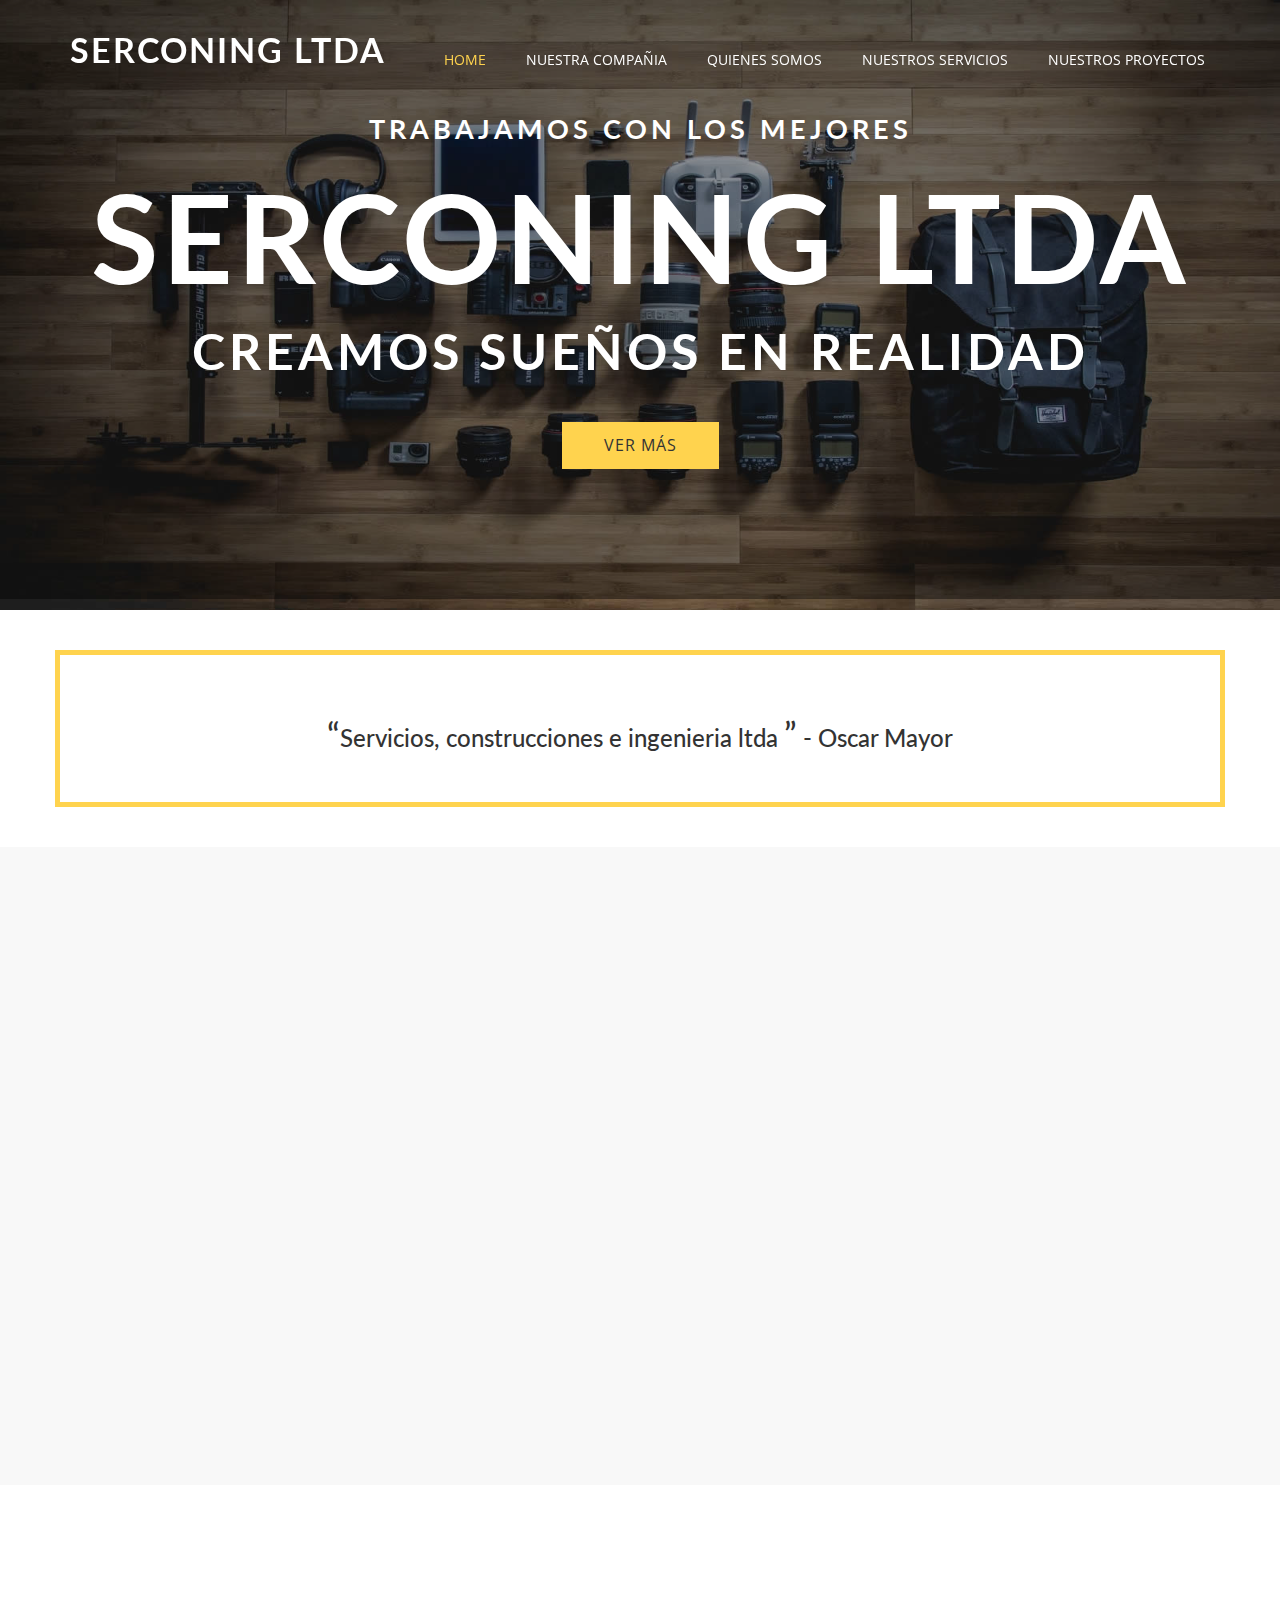
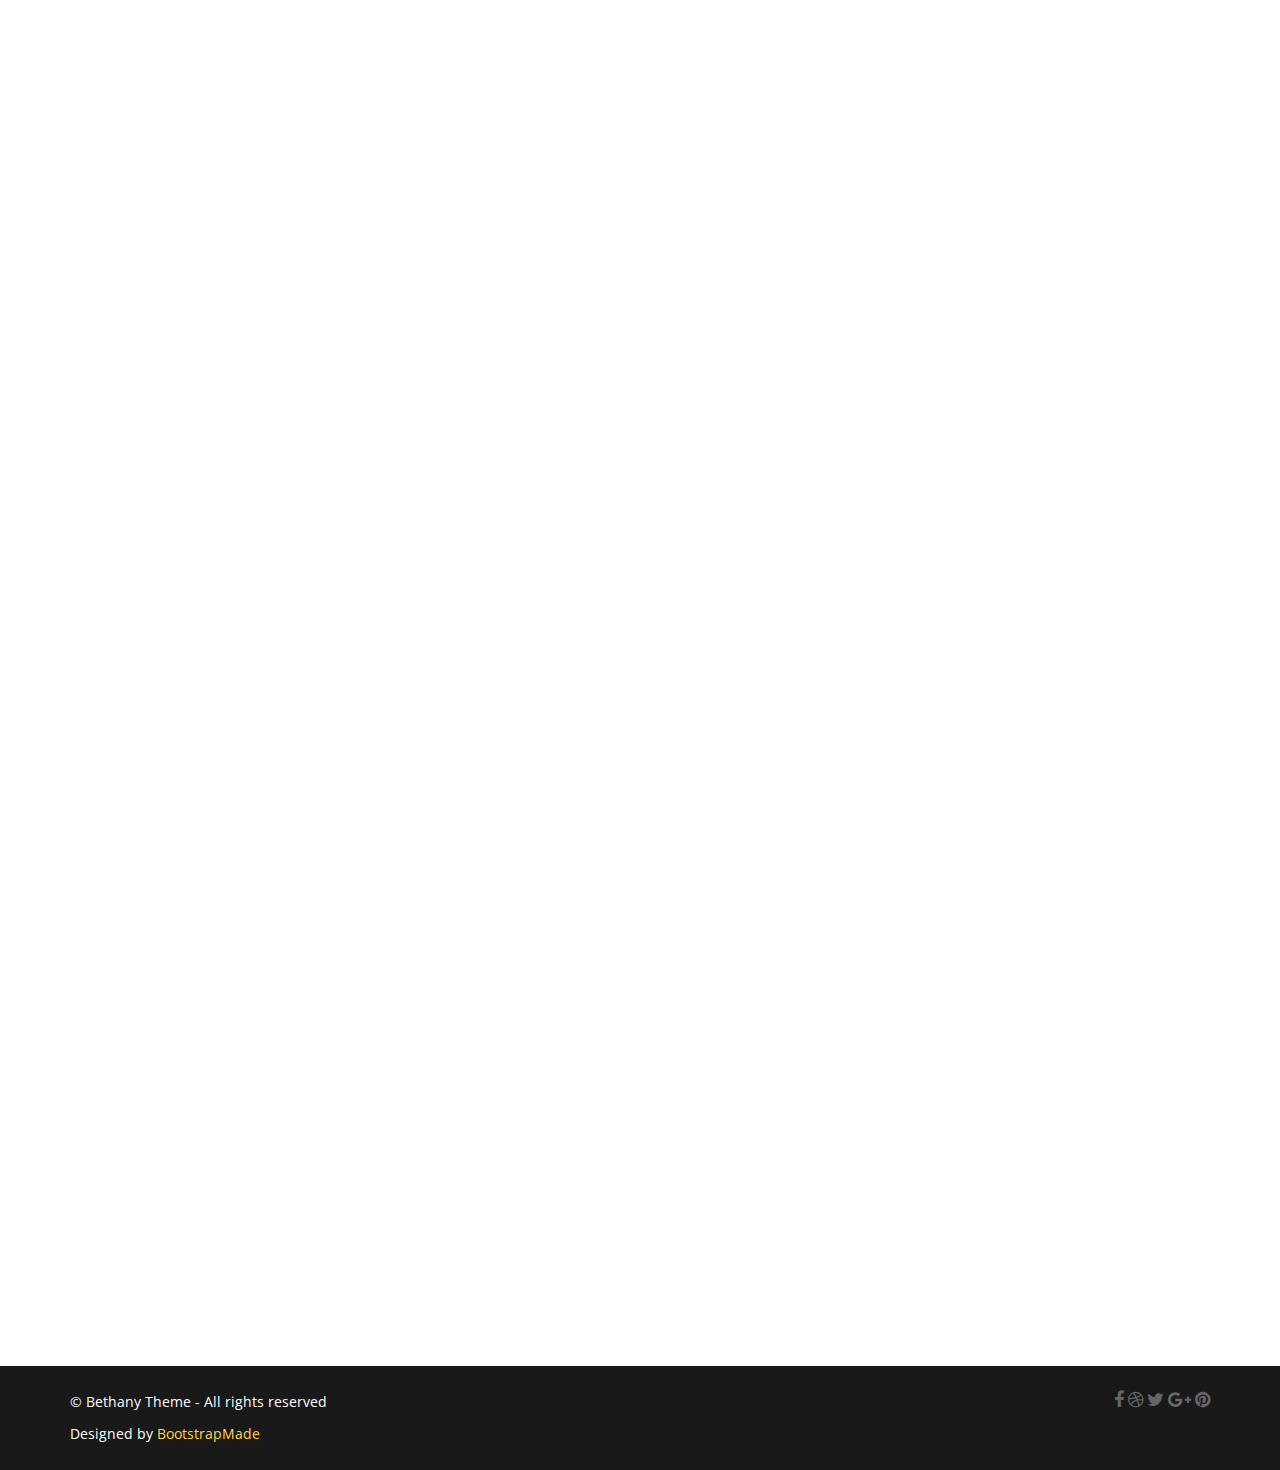
==== commit 5a6db87b: "cambios de texto" ====
--- a/Factory-Industrial-Template/index.html
+++ b/Factory-Industrial-Template/index.html
@@ -31,7 +31,7 @@
       <!--nav-->
       <nav class="nav navbar-default navbar-fixed-top">
         <div class="container">
-          <div class="col-md-12">
+          <div class="col-md-14">
             <div class="navbar-header">
               <button type="button" class="navbar-toggle collapsed" data-toggle="collapse" data-target="#mynavbar" aria-expanded="false" aria-controls="navbar">
                             <span class="fa fa-bars"></span>
@@ -40,10 +40,12 @@
             </div>
             <div class="collapse navbar-collapse navbar-right" id="mynavbar">
               <ul class="nav navbar-nav">
-                <li class="active"><a href="#header">Home</a></li>
-                <li><a href="#feature">Feature</a></li>
-                <li><a href="#portfolio">Portfolio</a></li>
-                <li><a href="#contact">Contact</a></li>
+                  <li class="active"><a href="#header">Home</a></li>
+                  <li><a href="#feature">nuestra compañia</a></li>
+                  <li><a href="#">quienes somos</a></li>
+                  <li><a href="#">nuestros servicios</a></li>
+                  <li><a href="#portfolio">nuestros proyectos</a></li>
+                  <!--<li><a href="#contact">Contactenos</a></li>-->
               </ul>
             </div>
           </div>
@@ -52,9 +54,9 @@
       <!--/ nav-->
       <div class="container text-center">
         <div class="wrapper wow fadeInUp delay-05s">
-          <h2 class="top-title">Web Design & Development</h2>
+          <h2 class="top-title">Trabajamos con los mejores </h2>
           <h3 class="title">Serconing ltda</h3>
-          <h4 class="sub-title">We Create amazing designs</h4>
+          <h4 class="sub-title">Creamos sueños en realidad</h4>
           <button type="submit" class="btn btn-submit">Ver más</button>
         </div>
       </div>
@@ -66,7 +68,8 @@
     <div class="container">
       <div class="row">
         <div class="cta-info text-center">
-          <h3><span class="dec-tec">“</span>Everything is designed. Few things are designed well.<span class="dec-tec">”</span> -Brian Reed</h3>
+          <h3><span class="dec-tec">“</span>Servicios, construcciones e ingenieria ltda
+              <span class="dec-tec">”</span> - Oscar Mayor</h3>
         </div>
       </div>
     </div>
@@ -78,9 +81,11 @@
       <div class="row">
         <div class="col-md-3 wow fadeInLeft delay-05s">
           <div class="section-title">
-            <h2 class="head-title">Features</h2>
+            <h2 class="head-title">Nuestra Compañia</h2>
             <hr class="botm-line">
-            <p class="sec-para">Lorem ipsum dolor sit amet, consectetur adipiscing elit, sed do eiusmod tempor incididunt ut labore et dolore magna aliqua..</p>
+            <p class="sec-para">SERCOING LTDA fue fundada el 21 de mayo de 2001 en Yopal (Casanare) debido a la creciente necesidad de lograr competitividad y cumplimiento a nivel regional y nacional.
+                Contamos con  experiencia en Obras Metalmecánicas, Civil, Eléctrica y de Instrumentación en los diferentes sectores de la Industria.
+            </p>
           </div>
         </div>
         <div class="col-md-9">
@@ -89,8 +94,9 @@
               <i class="fa fa-paint-brush"></i>
             </div>
             <div class="icon-text">
-              <h3 class="txt-tl">Easy to Learn and Design</h3>
-              <p class="txt-para">Lorem ipsum dolor sit amet, consectetur adipiscing elit. Vestibulum id ligula felis euismod semper. </p>
+              <h3 class="txt-tl">Misión</h3>
+              <p class="txt-para">Somos una empresa que se caracteriza por ser una organización competitiva, que brinda a nuestros clientes un servicio con efectividad dedicada al suministro de mano de obra calificada y no calificada, alquiler de equipos, construcción, montaje y mantenimiento de ingenierías (civil, mecánica y eléctrica) para el sector público y privada. Trabajamos con el fin de proporcionar soluciones a las necesidades de nuestros clientes, apasionada y comprometida por construir un futuro de alta calidad para nuestros clientes, proveedores, subcontratistas, comunidad en general, trabajadores y sus familias, garantizando siempre la protección del medio ambiente, cultura en seguridad, cumplimiento con las normas vigentes en Seguridad, Salud en el Trabajo, Ambiente y Calidad
+              </p>
             </div>
           </div>
           <div class="col-md-6 wow fadeInRight delay-02s">
@@ -98,66 +104,72 @@
               <i class="fa fa-cogs"></i>
             </div>
             <div class="icon-text">
-              <h3 class="txt-tl">Bootstrap 3.3.2</h3>
-              <p class="txt-para">Lorem ipsum dolor sit amet, consectetur adipiscing elit. Vestibulum id ligula felis euismod semper. </p>
-            </div>
-          </div>
-          <div class="col-md-6 wow fadeInRight delay-04s">
-            <div class="icon">
-              <i class="fa fa-mobile"></i>
-            </div>
-            <div class="icon-text">
-              <h3 class="txt-tl">Responsive Design</h3>
-              <p class="txt-para">Lorem ipsum dolor sit amet, consectetur adipiscing elit. Vestibulum id ligula felis euismod semper. </p>
-            </div>
-          </div>
-          <div class="col-md-6 wow fadeInRight delay-04s">
-            <div class="icon">
-              <i class="fa fa-desktop"></i>
-            </div>
-            <div class="icon-text">
-              <h3 class="txt-tl">No Coding, No Shortcodes</h3>
-              <p class="txt-para">Lorem ipsum dolor sit amet, consectetur adipiscing elit. Vestibulum id ligula felis euismod semper. </p>
-            </div>
-          </div>
-          <div class="col-md-6 wow fadeInRight delay-06s">
-            <div class="icon">
-              <i class="fa fa-lightbulb-o"></i>
-            </div>
-            <div class="icon-text">
-              <h3 class="txt-tl">High Coversion</h3>
-              <p class="txt-para">Lorem ipsum dolor sit amet, consectetur adipiscing elit. Vestibulum id ligula felis euismod semper. </p>
-            </div>
-          </div>
-          <div class="col-md-6 wow fadeInRight delay-06s">
-            <div class="icon">
-              <i class="fa fa-clock-o"></i>
-            </div>
-            <div class="icon-text">
-              <h3 class="txt-tl">Save Tons of Time</h3>
-              <p class="txt-para">Lorem ipsum dolor sit amet, consectetur adipiscing elit. Vestibulum id ligula felis euismod semper. </p>
-            </div>
-          </div>
+              <h3 class="txt-tl">Visión</h3>
+              <p class="txt-para">Ser reconocida en el 2020, como una empresa líder a nivel regional y nacional por su alto nivel de efectividad, competitividad, innovación y compromiso; con desarrollo sostenible, gran solvencia técnica, administrativa y financiera, para brindar respaldo integral a la industria del sector público y privado y de esta manera incrementar la satisfacción de nuestros clientes, la protección del medio ambiente, cultura en seguridad. Siempre cumpliendo con las disposiciones legales vigentes en Seguridad, Salud en el Trabajo, Ambiente y Calidad. </p>
+            </div>
+          </div>
+          <!--<div class="col-md-6 wow fadeInRight delay-04s">-->
+            <!--<div class="icon">-->
+              <!--<i class="fa fa-mobile"></i>-->
+            <!--</div>-->
+            <!--<div class="icon-text">-->
+              <!--<h3 class="txt-tl">Responsive Design</h3>-->
+              <!--<p class="txt-para">Lorem ipsum dolor sit amet, consectetur adipiscing elit. Vestibulum id ligula felis euismod semper. </p>-->
+            <!--</div>-->
+          <!--</div>-->
+          <!--<div class="col-md-6 wow fadeInRight delay-04s">-->
+              <!--<div class="icon">-->
+                  <!--<i class="fa fa-desktop"></i>-->
+              <!--</div>-->
+              <!--<div class="icon-text">-->
+                  <!--<h3 class="txt-tl">No Coding, No Shortcodes</h3>-->
+                  <!--<p class="txt-para">Lorem ipsum dolor sit amet, consectetur adipiscing elit. Vestibulum id ligula felis euismod semper. </p>-->
+              <!--</div>-->
+          <!--</div>-->
+          <!--<div class="col-md-6 wow fadeInRight delay-06s">-->
+            <!--<div class="icon">-->
+              <!--<i class="fa fa-lightbulb-o"></i>-->
+            <!--</div>-->
+            <!--<div class="icon-text">-->
+              <!--<h3 class="txt-tl">High Coversion</h3>-->
+              <!--<p class="txt-para">Lorem ipsum dolor sit amet, consectetur adipiscing elit. Vestibulum id ligula felis euismod semper. </p>-->
+            <!--</div>-->
+          <!--</div>-->
+          <!--<div class="col-md-6 wow fadeInRight delay-06s">-->
+            <!--<div class="icon">-->
+              <!--<i class="fa fa-clock-o"></i>-->
+            <!--</div>-->
+            <!--<div class="icon-text">-->
+              <!--<h3 class="txt-tl">Save Tons of Time</h3>-->
+              <!--<p class="txt-para">Lorem ipsum dolor sit amet, consectetur adipiscing elit. Vestibulum id ligula felis euismod semper. </p>-->
+            <!--</div>-->
+          <!--</div>-->
         </div>
       </div>
     </div>
   </section>
   <!---->
-  <section class="section-padding parallax bg-image-2 section wow fadeIn delay-08s" id="cta-2">
-    <div class="container">
-      <div class="row">
-        <div class="col-md-8">
-          <div class="cta-txt">
-            <h3>Subscribe For Updates</h3>
-            <p>Join our 1000+ subscribers and get access to the latest tools, freebies, product announcements and much more!</p>
-          </div>
-        </div>
-        <div class="col-md-4 text-center">
-          <a href="#" class="btn btn-submit">Subscribe Now</a>
-        </div>
-      </div>
-    </div>
-  </section>
+  <!--<section class="section-padding parallax bg-image-2 section wow fadeIn delay-08s" id="cta-2">-->
+    <!--<div class="container">-->
+      <!--<div class="row">-->
+        <!--<div class="col-md-8">-->
+          <!--<div class="cta-txt">-->
+            <!--<h3>Subscribe For Updates</h3>-->
+            <!--<p>Join our 1000+ subscribers and get access to the latest tools, freebies, product announcements and much more!</p>-->
+          <!--</div>-->
+        <!--</div>-->
+        <!--<div class="col-md-4 text-center">-->
+          <!--<a href="#" class="btn btn-submit">nuestros servicios</a>-->
+        <!--</div>-->
+      <!--</div>-->
+    <!--</div>-->
+  <!--</section>-->
+
+<div class="container text-center">
+<div class="wrapper wow fadeInUp delay-05s">
+    <a href="#" class="btn btn-submit">nuestros servicios</a>
+</div>
+</div>
   <!---->
   <!---->
   <section class="section-padding wow fadeInUp delay-02s" id="portfolio">
@@ -165,7 +177,7 @@
       <div class="row">
         <div class="col-md-3 col-sm-12">
           <div class="section-title">
-            <h2 class="head-title">Portfolio</h2>
+            <h2 class="head-title">Proyectos</h2>
             <hr class="botm-line">
             <p class="sec-para">Lorem ipsum dolor sit amet, consectetur adipiscing elit, sed do eiusmod tempor incididunt ut labore et dolore magna aliqua..</p>
           </div>
@@ -212,7 +224,7 @@
       <div class="row white">
         <div class="col-md-8 col-sm-12">
           <div class="section-title">
-            <h2 class="head-title black">Contact Us</h2>
+            <h2 class="head-title black">Contactenos</h2>
             <hr class="botm-line">
             <p class="sec-para black">Lorem ipsum dolor sit amet, consectetur adipiscing elit, sed do eiusmod tempor incididunt ut labore et dolore magna aliqua..</p>
           </div>
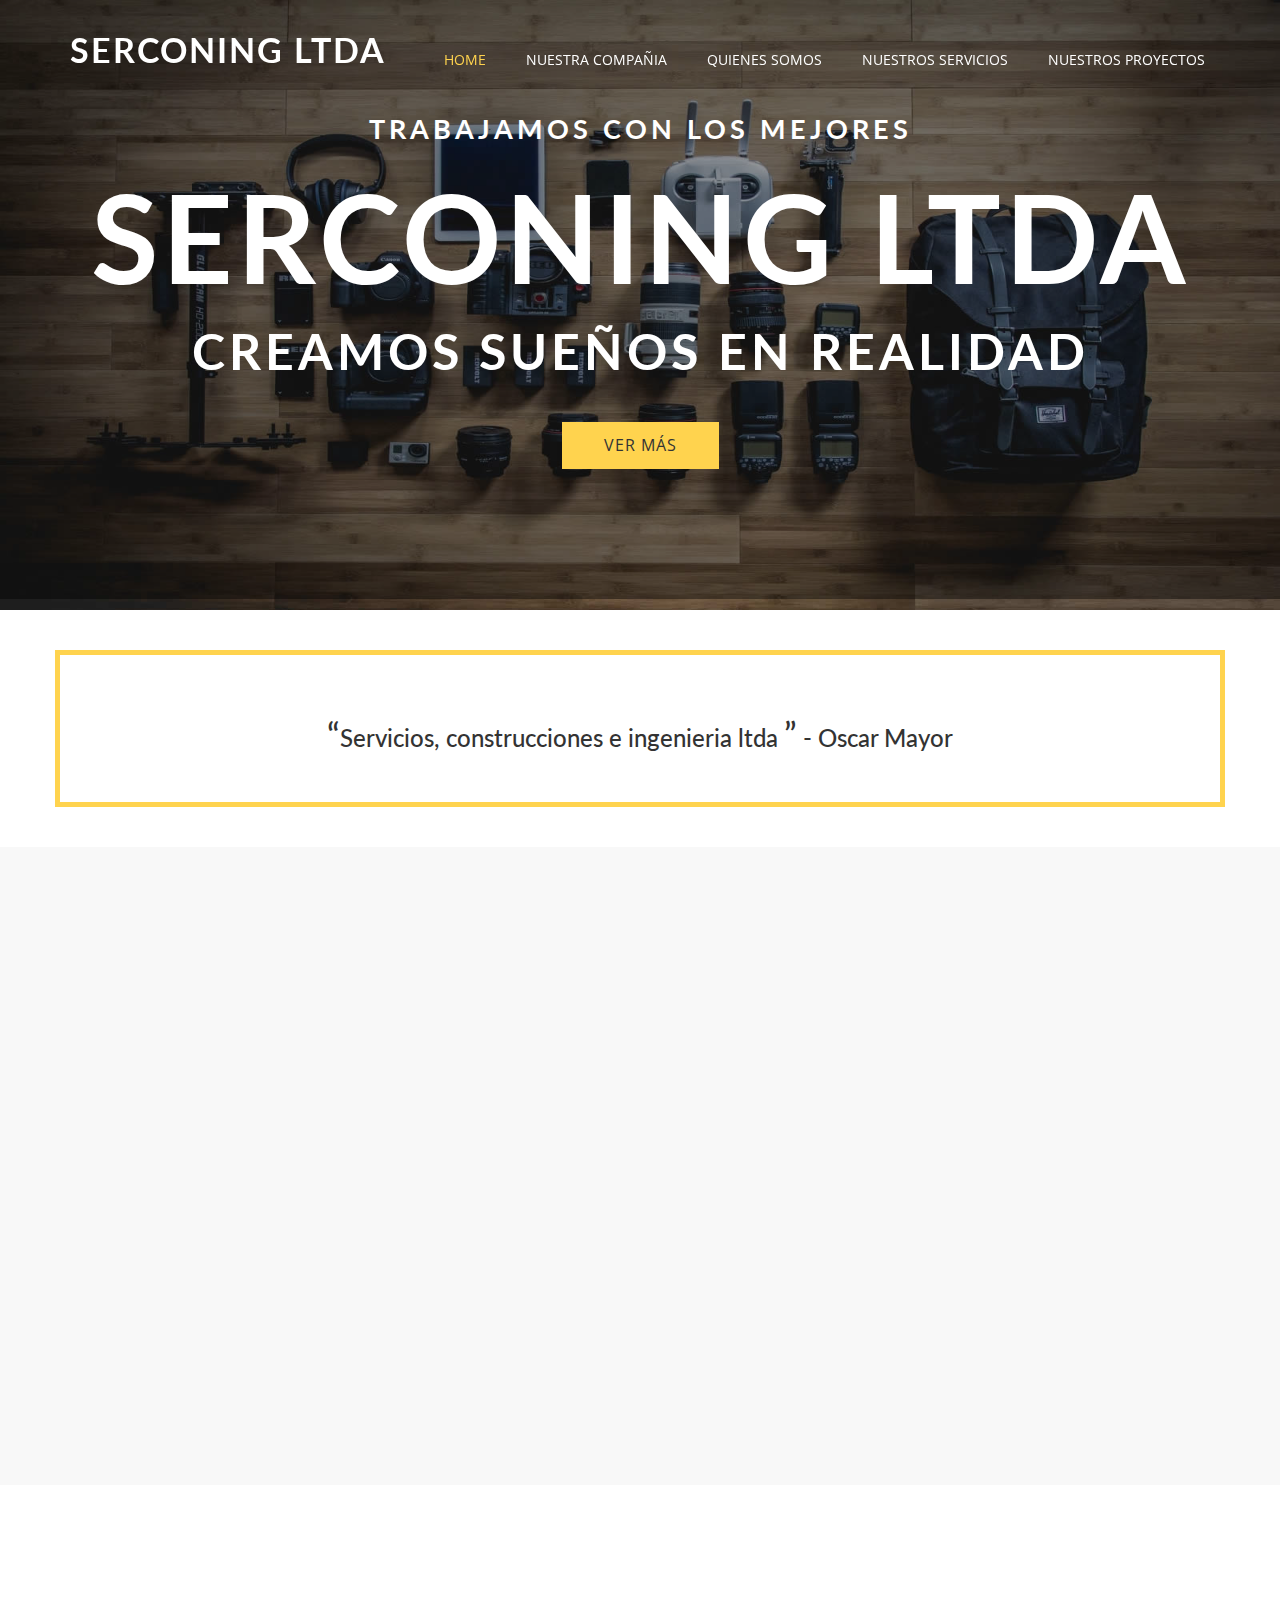
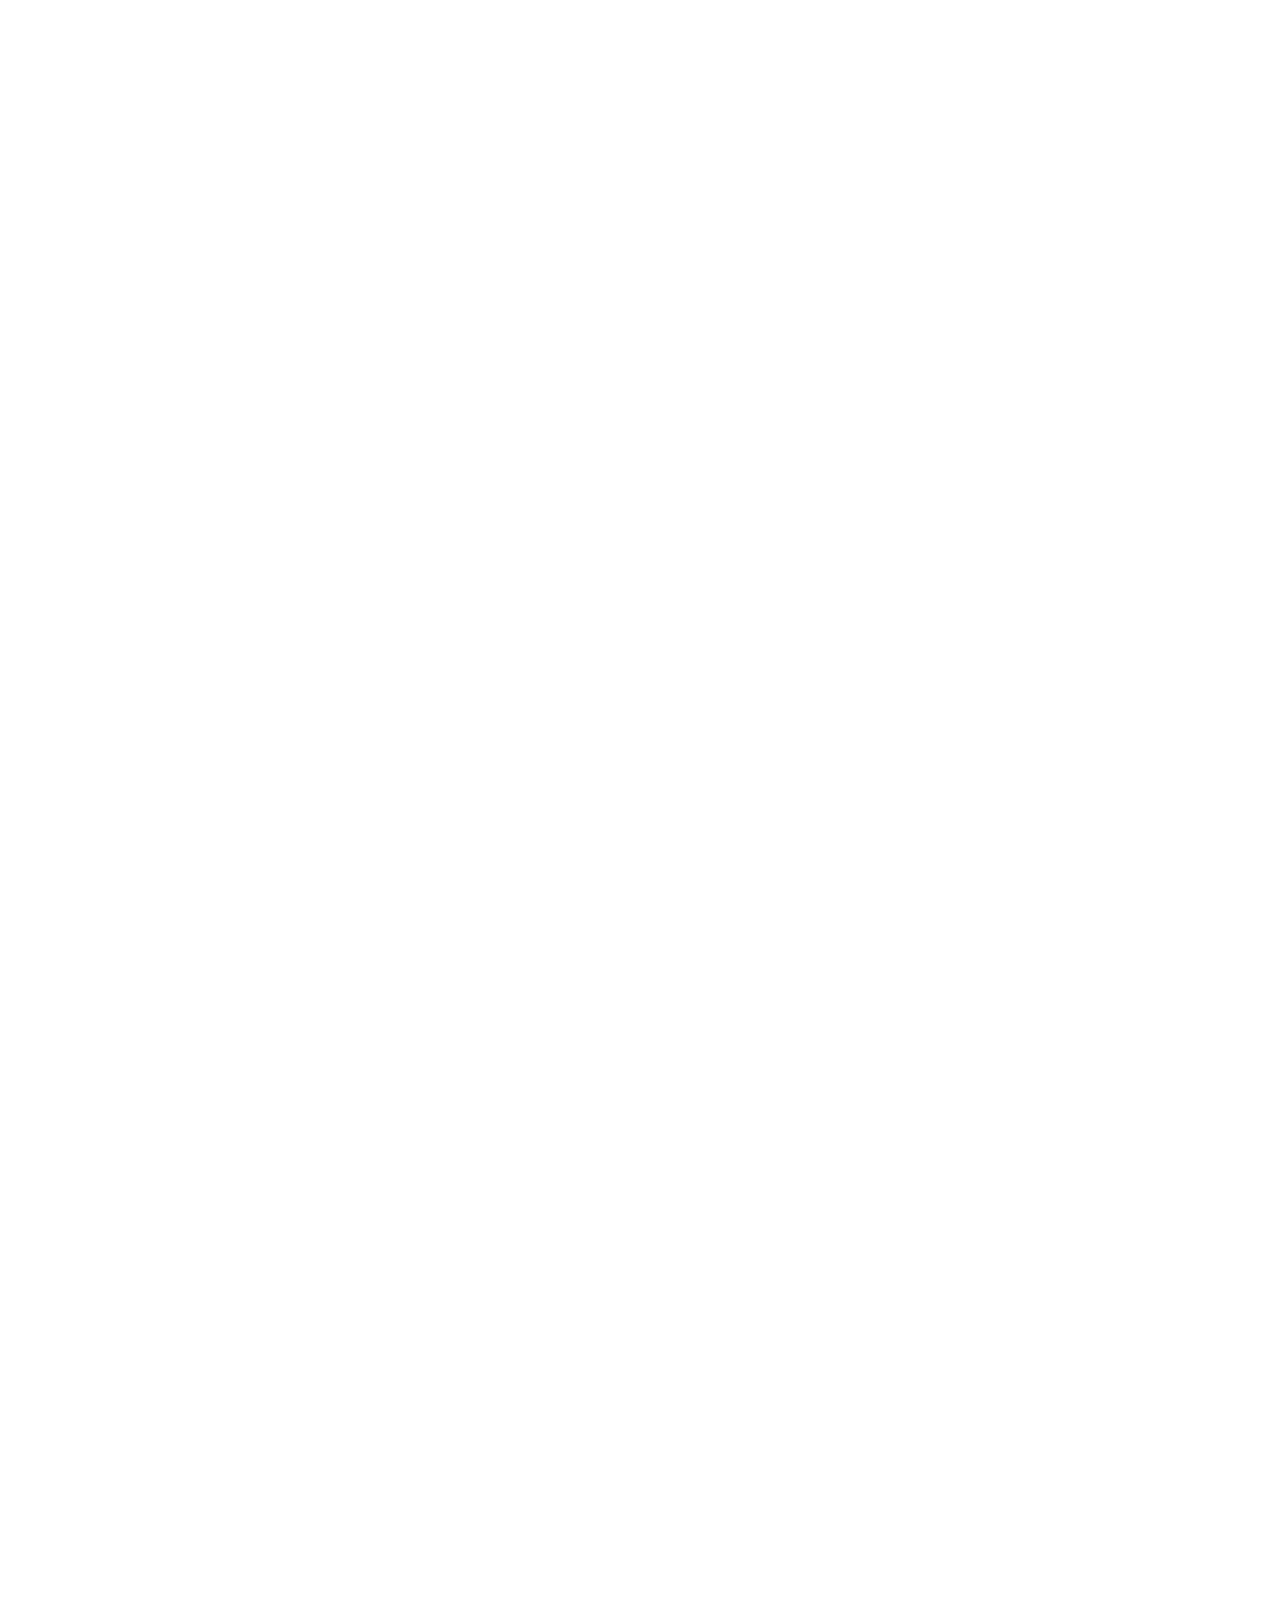
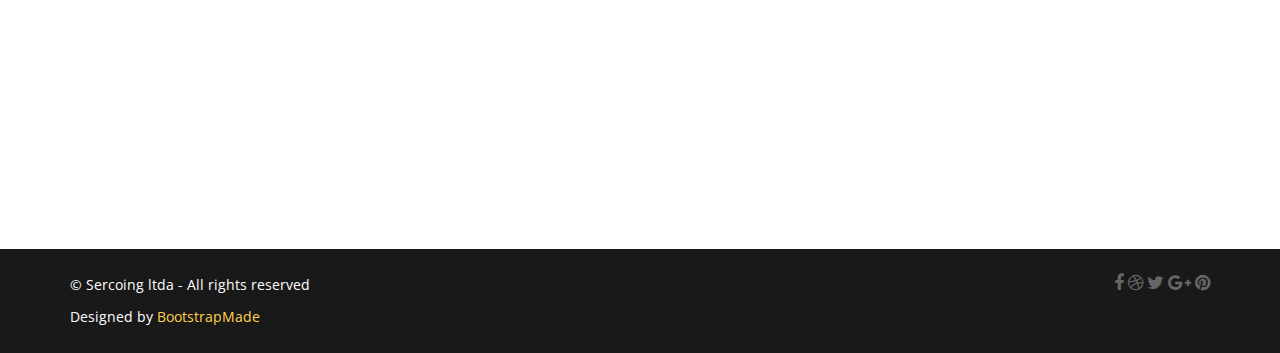
==== commit 86ff5b89: "cambios de texto" ====
--- a/Factory-Industrial-Template/index.html
+++ b/Factory-Industrial-Template/index.html
@@ -148,6 +148,48 @@
       </div>
     </div>
   </section>
+<section class="section-padding wow fadeInUp delay-05s">
+    <div class="container">
+        <div class="row white">
+            <div class="col-md-8 col-sm-12">
+                <div class="section-title">
+                    <h2 class="head-title black">Quienes somos </h2>
+                    <hr class="botm-line">
+                    <p class="sec-para black">Lorem ipsum dolor sit amet, consectetur adipiscing elit, sed do eiusmod tempor incididunt ut labore et dolore magna aliqua..</p>
+                </div>
+            </div>
+            <div class="col-md-12 col-sm-12">
+                <div class="col-md-4 col-sm-6" style="padding-left:0px;">
+                    <h3 class="cont-title">Email Us</h3>
+
+
+                    <!--contenido 1 -->
+
+                    <div class="contact-info">
+
+
+                        <!--contenido -->
+
+                    </div>
+
+                </div>
+                <div class="col-md-4 col-sm-6">
+                    <h3 class="cont-title">Visit Us</h3>
+                    <div class="location-info">
+                        <p class="white"><span aria-hidden="true" class="fa fa-map-marker"></span>Via Principe Amedeo 9, Torino, Italy</p>
+                        <p class="white"><span aria-hidden="true" class="fa fa-phone"></span>Phone: 0039 333 12 68 347</p>
+                        <p class="white"><span aria-hidden="true" class="fa fa-envelope"></span>Email: <a href="" class="link-dec">hi@yourdomain.com</a></p>
+                    </div>
+                </div>
+                <div class="col-md-4">
+                    <div class="contact-icon-container hidden-md hidden-sm hidden-xs">
+                        <span aria-hidden="true" class="fa fa-envelope-o"></span>
+                    </div>
+                </div>
+            </div>
+        </div>
+    </div>
+</section>
   <!---->
   <!--<section class="section-padding parallax bg-image-2 section wow fadeIn delay-08s" id="cta-2">-->
     <!--<div class="container">-->
@@ -282,7 +324,7 @@
     <div class="container">
       <div class="row">
         <div class="col-sm-7 footer-copyright">
-          © Bethany Theme - All rights reserved
+          © Sercoing ltda - All rights reserved
           <div class="credits">
             <!--
               All the links in the footer should remain intact.
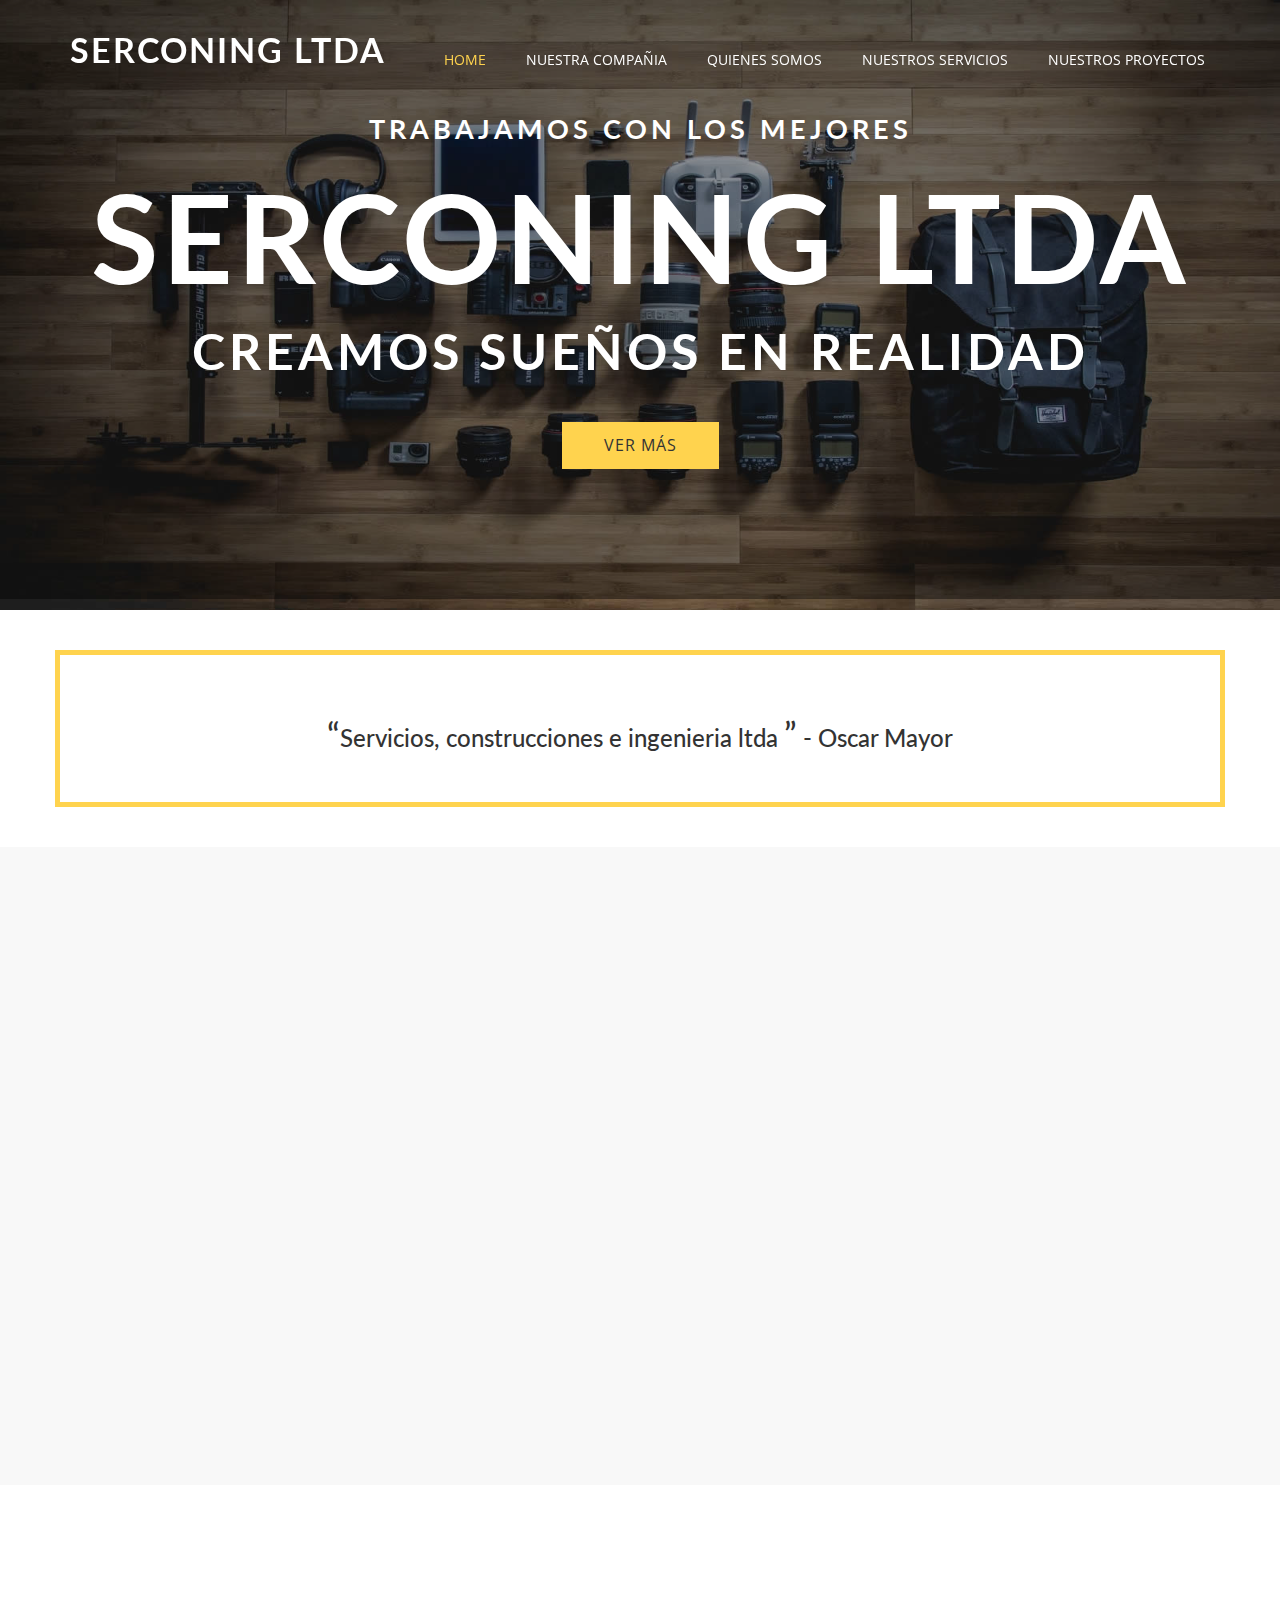
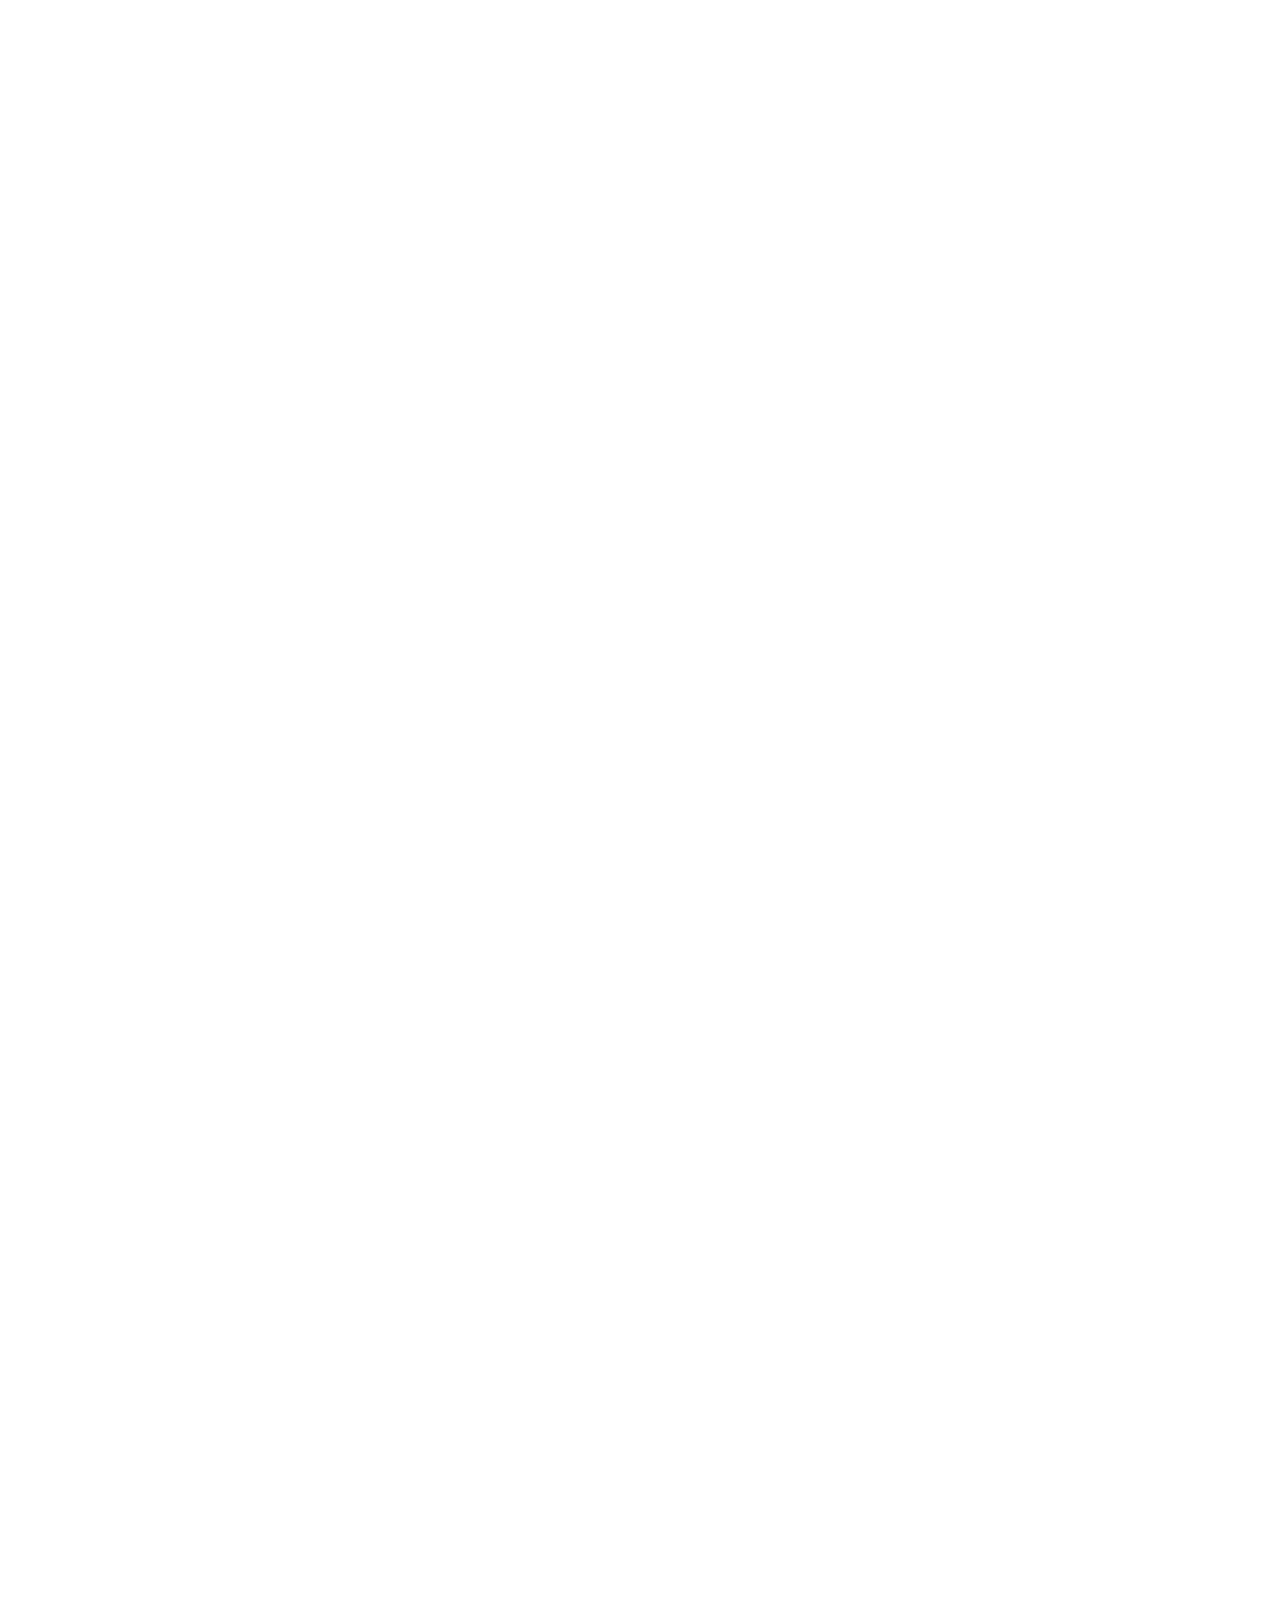
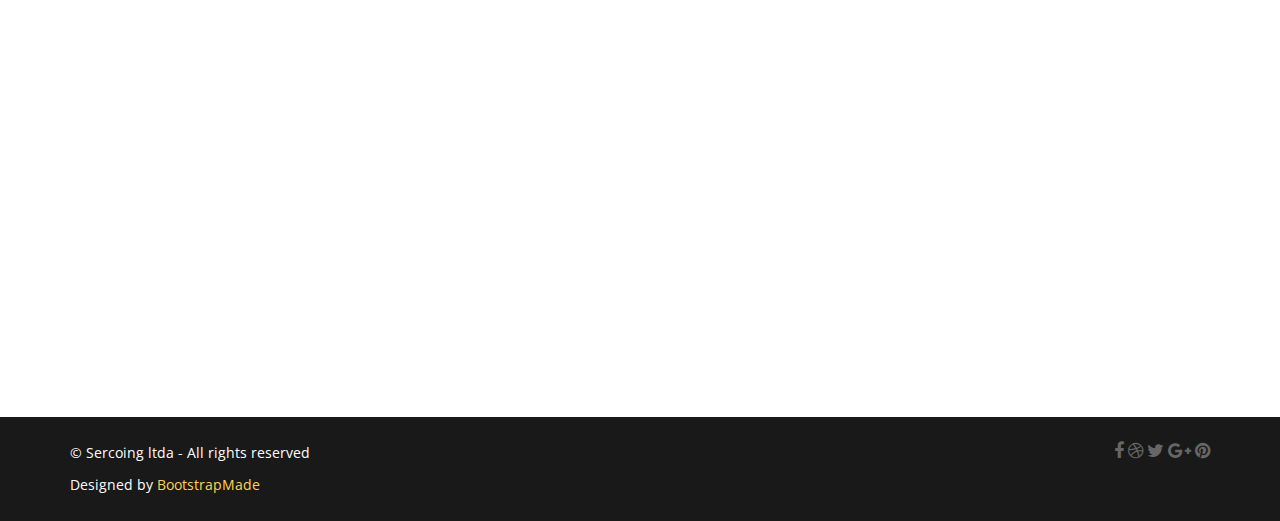
==== commit 68927763: "validacion de correo xd js" ====
--- a/Factory-Industrial-Template/index.html
+++ b/Factory-Industrial-Template/index.html
@@ -16,7 +16,7 @@
   <link rel="stylesheet" type="text/css" href="css/font-awesome.min.css">
   <link rel="stylesheet" type="text/css" href="css/animate.css">
   <link rel="stylesheet" type="text/css" href="css/style.css">
-    <link href="main-style.css" rel="stylesheet">
+  <link href="main-style.css" rel="stylesheet">
 
 </head>
 
@@ -42,7 +42,7 @@
               <ul class="nav navbar-nav">
                   <li class="active"><a href="#header">Home</a></li>
                   <li><a href="#feature">nuestra compañia</a></li>
-                  <li><a href="#">quienes somos</a></li>
+                  <li><a href="#aboutus">quienes somos</a></li>
                   <li><a href="#">nuestros servicios</a></li>
                   <li><a href="#portfolio">nuestros proyectos</a></li>
                   <!--<li><a href="#contact">Contactenos</a></li>-->
@@ -148,21 +148,23 @@
       </div>
     </div>
   </section>
-<section class="section-padding wow fadeInUp delay-05s">
+<section id="aboutus" class="section-padding wow fadeInUp delay-05s">
     <div class="container">
         <div class="row white">
-            <div class="col-md-8 col-sm-12">
+            <div class="col-md-10 col-sm-12">
                 <div class="section-title">
                     <h2 class="head-title black">Quienes somos </h2>
                     <hr class="botm-line">
-                    <p class="sec-para black">Lorem ipsum dolor sit amet, consectetur adipiscing elit, sed do eiusmod tempor incididunt ut labore et dolore magna aliqua..</p>
+                    <p class="sec-para black">Somo una empresa dedicada al suministro de mano de obra calificada y no calificada, alquiler de equipos, construcción, montaje y mantenimiento de ingenierías (civil, mecánica y eléctrica) para el sector público y privado.
+                      Por ende desarrollamos nuestras actividades cumpliendo con la legislación vigente aplicable a la organización y de otra índole, las buenas prácticas corporativas, el respeto por los derechos humanos, comprometidos con liderazgo y responsabilidad social con todos sus grupos de interés, contribuyendo al mejoramiento continuo en materia de Seguridad Industrial, Salud en el Trabajo y Ambiente, contando con total respaldo económico de la Gerencia a través de la asignación de todos los recursos necesarios para el Sistema de Gestión. Por lo anterior la empresa se rige con los siguientes principios fundamentales: </p>
                 </div>
             </div>
             <div class="col-md-12 col-sm-12">
                 <div class="col-md-4 col-sm-6" style="padding-left:0px;">
-                    <h3 class="cont-title">Email Us</h3>
-
-
+                    <h3 class="cont-title">Ética y trasparencia
+                    </h3>
+
+                  Enfocamos nuestras actuaciones con ética, trasparencia y prevenimos interna y externamente cualquier tipo de fraude, corrupción, copia de información o utilización y reproducción no permitida por la organización.
                     <!--contenido 1 -->
 
                     <div class="contact-info">
@@ -173,19 +175,17 @@
                     </div>
 
                 </div>
-                <div class="col-md-4 col-sm-6">
-                    <h3 class="cont-title">Visit Us</h3>
-                    <div class="location-info">
-                        <p class="white"><span aria-hidden="true" class="fa fa-map-marker"></span>Via Principe Amedeo 9, Torino, Italy</p>
-                        <p class="white"><span aria-hidden="true" class="fa fa-phone"></span>Phone: 0039 333 12 68 347</p>
-                        <p class="white"><span aria-hidden="true" class="fa fa-envelope"></span>Email: <a href="" class="link-dec">hi@yourdomain.com</a></p>
-                    </div>
-                </div>
-                <div class="col-md-4">
-                    <div class="contact-icon-container hidden-md hidden-sm hidden-xs">
-                        <span aria-hidden="true" class="fa fa-envelope-o"></span>
-                    </div>
-                </div>
+                <div class="col-md-4 col-sm-6" style="padding-left:0px;">
+                    <h3 class="cont-title">Compromiso con la seguridad y la vida </h3>
+                      Todos somos responsables de la Seguridad Industrial, Salud en el Trabajo y Ambiente, mediante la identificación, seguimiento y concientizando la prevención de peligros asociados a las actividades, para implementar medidas de evaluación y control de riesgos, con el fin de evitar lesiones personales, daños a la propiedad, planta y equipo.
+
+                </div>
+
+              <div class="col-md-4 col-sm-6" style="padding-left:0px;">
+                <h3 class="cont-title">Ambiente de trabajo </h3>
+                Mantenemos condiciones de trabajo seguro, para favorecer el bienestar integral y la calidad de vida de todos los trabajadores, familiares, contratistas, proveedores y comunidad en general.
+
+              </div>
             </div>
         </div>
     </div>
@@ -268,22 +268,22 @@
           <div class="section-title">
             <h2 class="head-title black">Contactenos</h2>
             <hr class="botm-line">
-            <p class="sec-para black">Lorem ipsum dolor sit amet, consectetur adipiscing elit, sed do eiusmod tempor incididunt ut labore et dolore magna aliqua..</p>
+            <p class="sec-para black">Si tiene alguna sugerencia, queja o reclamo Por favor llene el formulario con sus datos, para poder comunicarnos con usted, gracias! </p>
           </div>
         </div>
         <div class="col-md-12 col-sm-12">
           <div class="col-md-4 col-sm-6" style="padding-left:0px;">
-            <h3 class="cont-title">Email Us</h3>
-            <div id="sendmessage">Your message has been sent. Thank you!</div>
+            <h3 class="cont-title">Correo electroico</h3>
+            <div id="sendmessage">Tu mensaje ha sido enviado. ¡Gracias!</div>
             <div id="errormessage"></div>
             <div class="contact-info">
               <form action="" method="post" role="form" class="contactForm">
                 <div class="form-group">
-                  <input type="text" name="name" class="form-control" id="name" placeholder="Your Name" data-rule="minlen:4" data-msg="Please enter at least 4 chars" />
+                  <input type="text" name="name" class="form-control" id="name" placeholder="Nombre" data-rule="minlen:4" data-msg="Please enter at least 4 chars" />
                   <div class="validation"></div>
                 </div>
                 <div class="form-group">
-                  <input type="email" class="form-control" name="email" id="email" placeholder="Your Email" data-rule="email" data-msg="Please enter a valid email" />
+                  <input type="email" class="form-control" name="email" id="email" placeholder="Email" data-rule="email" data-msg="Please enter a valid email" />
                   <div class="validation"></div>
                 </div>
 
@@ -293,20 +293,20 @@
                 </div>
 
                 <div class="form-group">
-                  <textarea class="form-control" name="message" rows="5" data-rule="required" data-msg="Please write something for us" placeholder="Message"></textarea>
+                  <textarea class="form-control" name="message" rows="5" data-rule="required" data-msg="Por favor escribe algo para nosotros" placeholder="Message"></textarea>
                   <div class="validation"></div>
                 </div>
-                <button type="submit" class="btn btn-send">Send</button>
+                <button type="submit"  class="btn btn-send">Enviar</button>
               </form>
             </div>
 
           </div>
           <div class="col-md-4 col-sm-6">
-            <h3 class="cont-title">Visit Us</h3>
+            <h3 class="cont-title">Visitenos</h3>
             <div class="location-info">
-              <p class="white"><span aria-hidden="true" class="fa fa-map-marker"></span>Via Principe Amedeo 9, Torino, Italy</p>
-              <p class="white"><span aria-hidden="true" class="fa fa-phone"></span>Phone: 0039 333 12 68 347</p>
-              <p class="white"><span aria-hidden="true" class="fa fa-envelope"></span>Email: <a href="" class="link-dec">hi@yourdomain.com</a></p>
+              <p class="white"><span aria-hidden="true" class="fa fa-map-marker"></span>Direccion: diag 17 # 11-26 </p>
+              <p class="white"><span aria-hidden="true" class="fa fa-phone"></span>Celular: 311 482 0322 </p>
+              <p class="white"><span aria-hidden="true" class="fa fa-envelope"></span>Email: <a href="#" class="link-dec"> sercoing_ltda@yahoo.es </a></p>
             </div>
           </div>
           <div class="col-md-4">
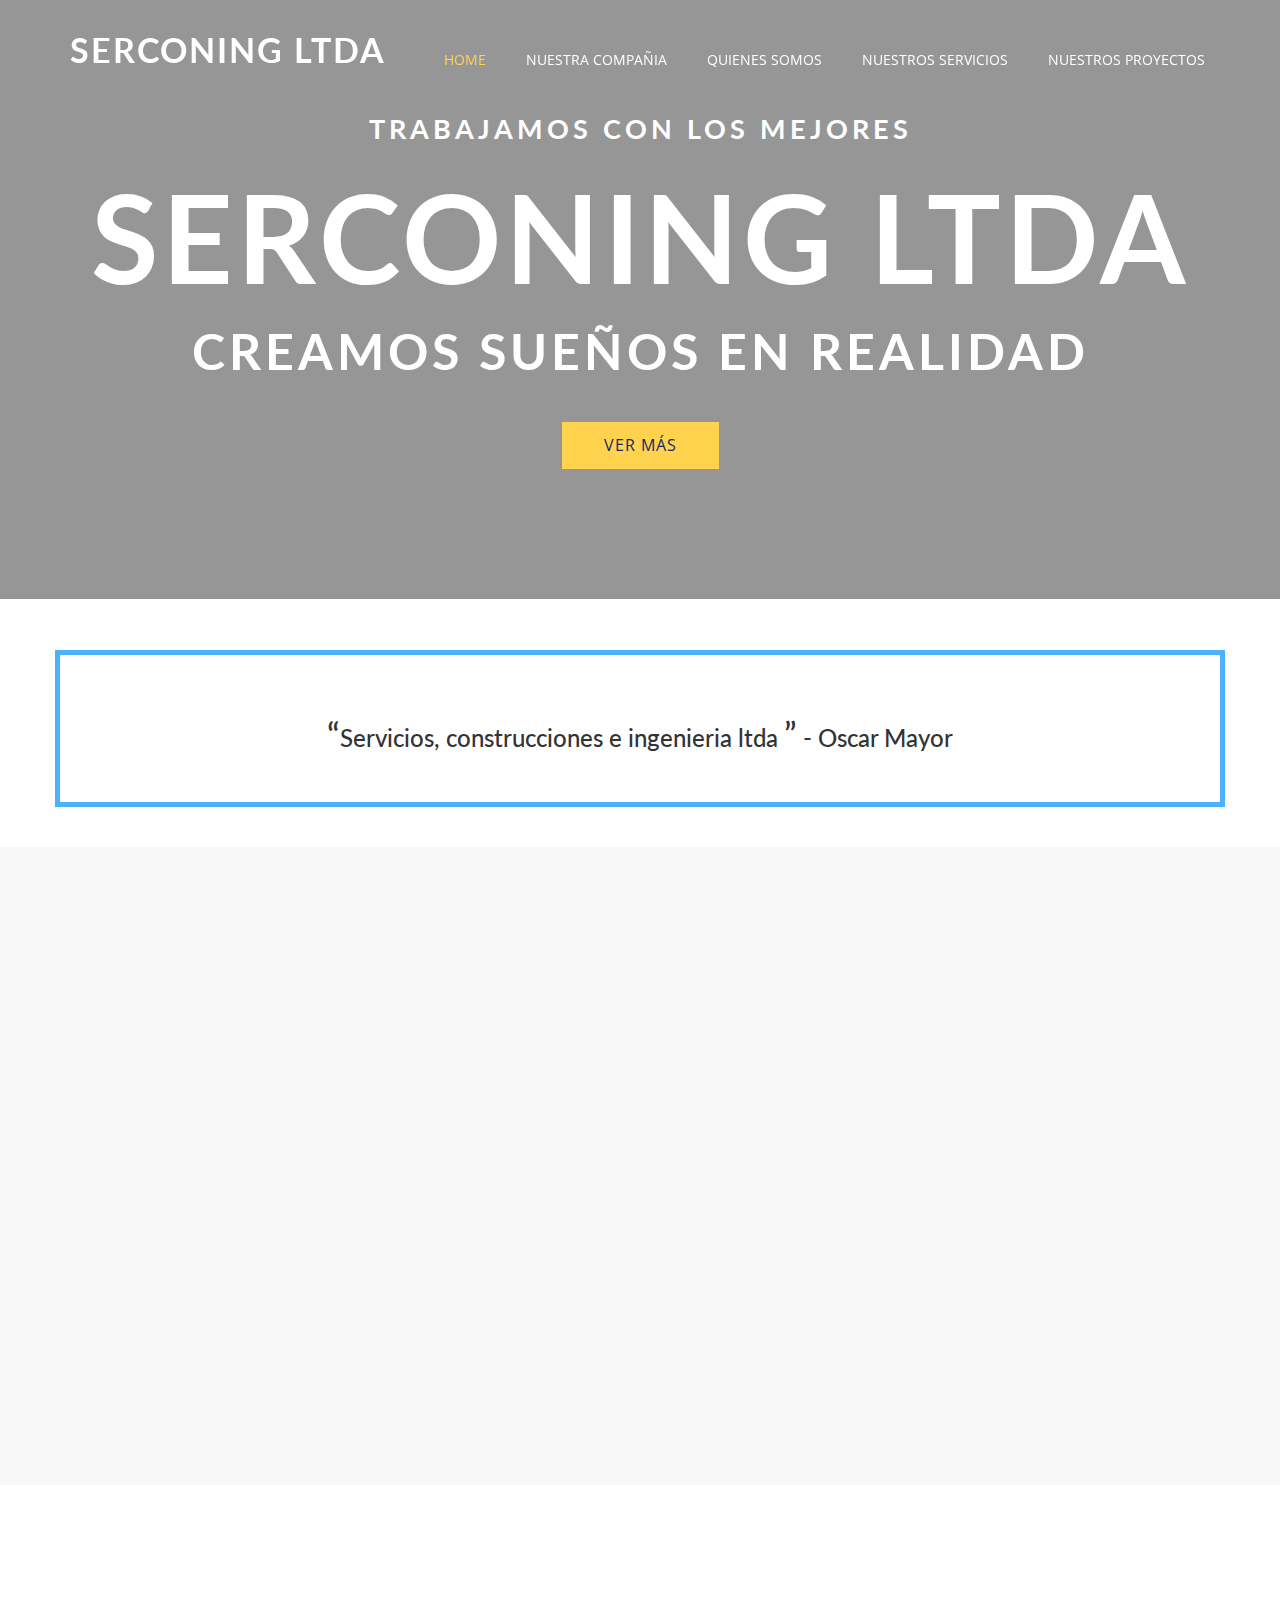
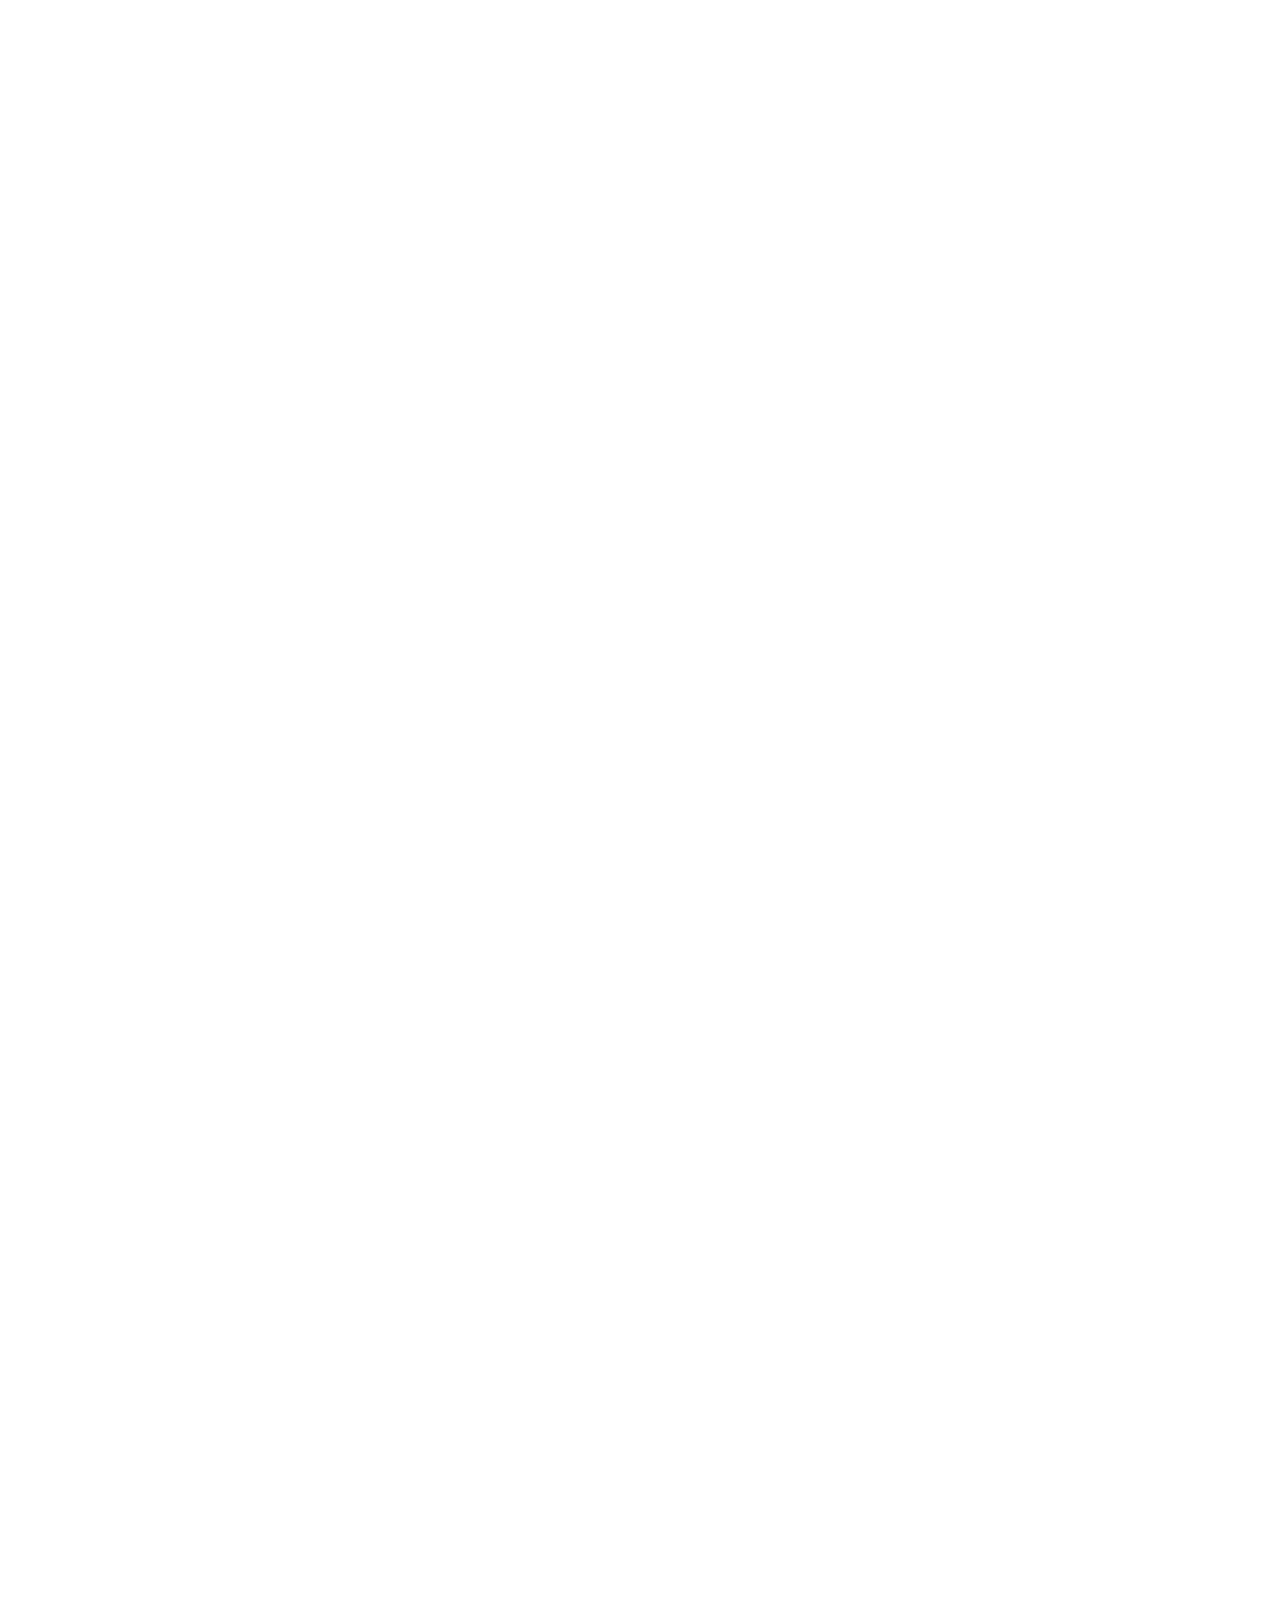
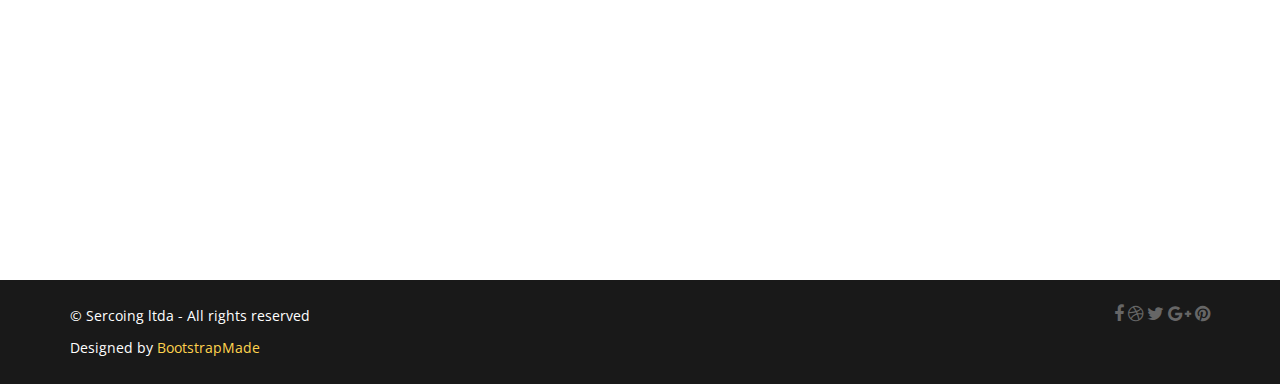
==== commit 80842fd4: "/* Arreglos */ mamelo" ====
--- a/Factory-Industrial-Template/index.html
+++ b/Factory-Industrial-Template/index.html
@@ -5,8 +5,8 @@
   <meta charset="utf-8">
   <meta name="viewport" content="width=device-width, initial-scale=1">
   <title>Serconing ltda</title>
-  <meta name="description" content="Free Bootstrap Theme by BootstrapMade.com">
-  <meta name="keywords" content="free website templates, free bootstrap themes, free template, free bootstrap, free website template">
+  <meta name="description" content="Proyecto oscar mayor">
+  <meta name="keywords" content="Proyecto oscar mayor">
 
     <!--PARA TRAER LOS FONTS DE GOOGLE-->
   <link href='https://fonts.googleapis.com/css?family=Lato:400,700,300|Open+Sans:400,600,700,300' rel='stylesheet' type='text/css'>
@@ -221,38 +221,38 @@
           <div class="section-title">
             <h2 class="head-title">Proyectos</h2>
             <hr class="botm-line">
-            <p class="sec-para">Lorem ipsum dolor sit amet, consectetur adipiscing elit, sed do eiusmod tempor incididunt ut labore et dolore magna aliqua..</p>
+            <p class="sec-para">estos son nuestros proyectos mas representativos, a lo largo de una gran pliego de asociaciones que colaboran en conjunto, para obtener buenos productos y seguir con nuestra confianza </p>
           </div>
         </div>
         <div class="col-md-9 col-sm-12">
           <div class="col-md-4 col-sm-6 padding-right-zero">
             <div class="portfolio-box design">
-              <img src="img/port01.jpg" alt="" class="img-responsive">
+              <img src="bp-logo.jpg" alt="" class="img-responsive">
             </div>
           </div>
           <div class="col-md-4 col-sm-6 padding-right-zero">
             <div class="portfolio-box design">
-              <img src="img/port02.jpg" alt="" class="img-responsive">
-            </div>
-          </div>
+              <img src="descarga.png" alt="" class="img-responsive">
+            </div>
+          </div>
+          <!--<div class="col-md-4 col-sm-6 padding-right-zero">-->
+            <!--<div class="portfolio-box design">-->
+              <!--<img src="image3.jpg" alt="" class="img-responsive">-->
+            <!--</div>-->
+          <!--</div>-->
+          <!--<div class="col-md-4 col-sm-6 padding-right-zero">-->
+            <!--<div class="portfolio-box design">-->
+              <!--<img src="lukoil_logo_.jpg" alt="" class="img-responsive">-->
+            <!--</div>-->
+          <!--</div>-->
           <div class="col-md-4 col-sm-6 padding-right-zero">
             <div class="portfolio-box design">
-              <img src="img/port03.jpg" alt="" class="img-responsive">
+              <img src="lukoil_logo_.jpg" alt="" class="img-responsive">
             </div>
           </div>
           <div class="col-md-4 col-sm-6 padding-right-zero">
             <div class="portfolio-box design">
-              <img src="img/port04.jpg" alt="" class="img-responsive">
-            </div>
-          </div>
-          <div class="col-md-4 col-sm-6 padding-right-zero">
-            <div class="portfolio-box design">
-              <img src="img/port05.jpg" alt="" class="img-responsive">
-            </div>
-          </div>
-          <div class="col-md-4 col-sm-6 padding-right-zero">
-            <div class="portfolio-box design">
-              <img src="img/port06.jpg" alt="" class="img-responsive">
+              <img src="wogsa.jpg" alt="" class="img-responsive">
             </div>
           </div>
         </div>
--- a/Factory-Industrial-Template/css/style.css
+++ b/Factory-Industrial-Template/css/style.css
@@ -1,9 +1,3 @@
-/*
-    Theme Name: Bethany
-    Theme URL: https://bootstrapmade.com/bethany-free-onepage-bootstrap-theme/
-    Author: BootstrapMade.com
-    Author URL: https://bootstrapmade.com
-*/
 
 body {
   line-height: 1.5;
@@ -44,7 +38,7 @@
 }
 
 .main-header {
-  background: url(../img/banner.jpeg) no-repeat;
+  background: url(../img/iamge1.jpg) no-repeat;
   background-size: cover;
   min-height: 610px;
 }
@@ -151,7 +145,7 @@
   font-weight: normal;
   border-radius: 0px;
   letter-spacing: 1px;
-  color: #333;
+  color: #162966;
   position: relative;
   overflow: hidden;
   -webkit-transition: all 0.4s ease-in-out;
@@ -174,7 +168,7 @@
 }
 
 .cta-info {
-  border: 5px solid #FFD34E;
+  border: 5px solid #4cb1ff;
   padding: 40px 0px;
 }
 
@@ -356,7 +350,7 @@
 .location-info p span {
   width: 40px;
   font-size: 24px;
-  color: #666;
+  color: #162966;
   vertical-align: middle;
 }
 
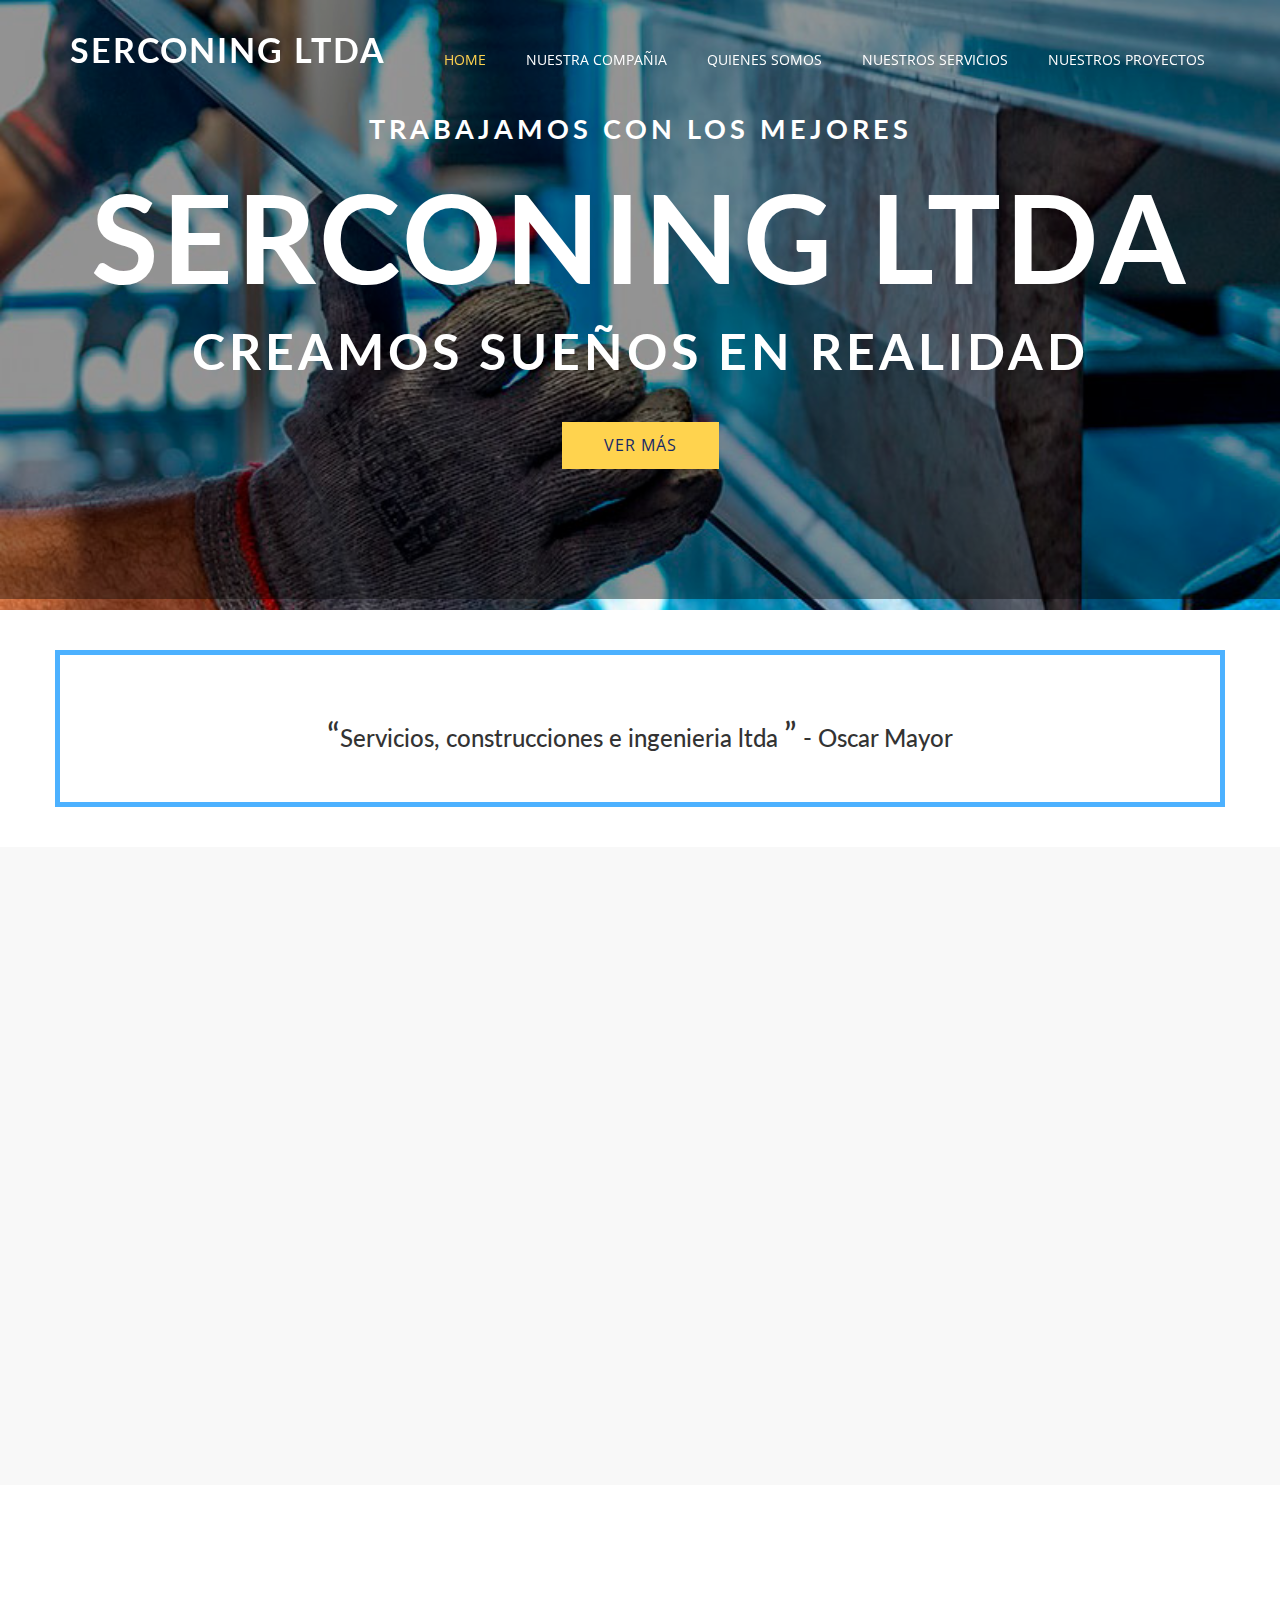
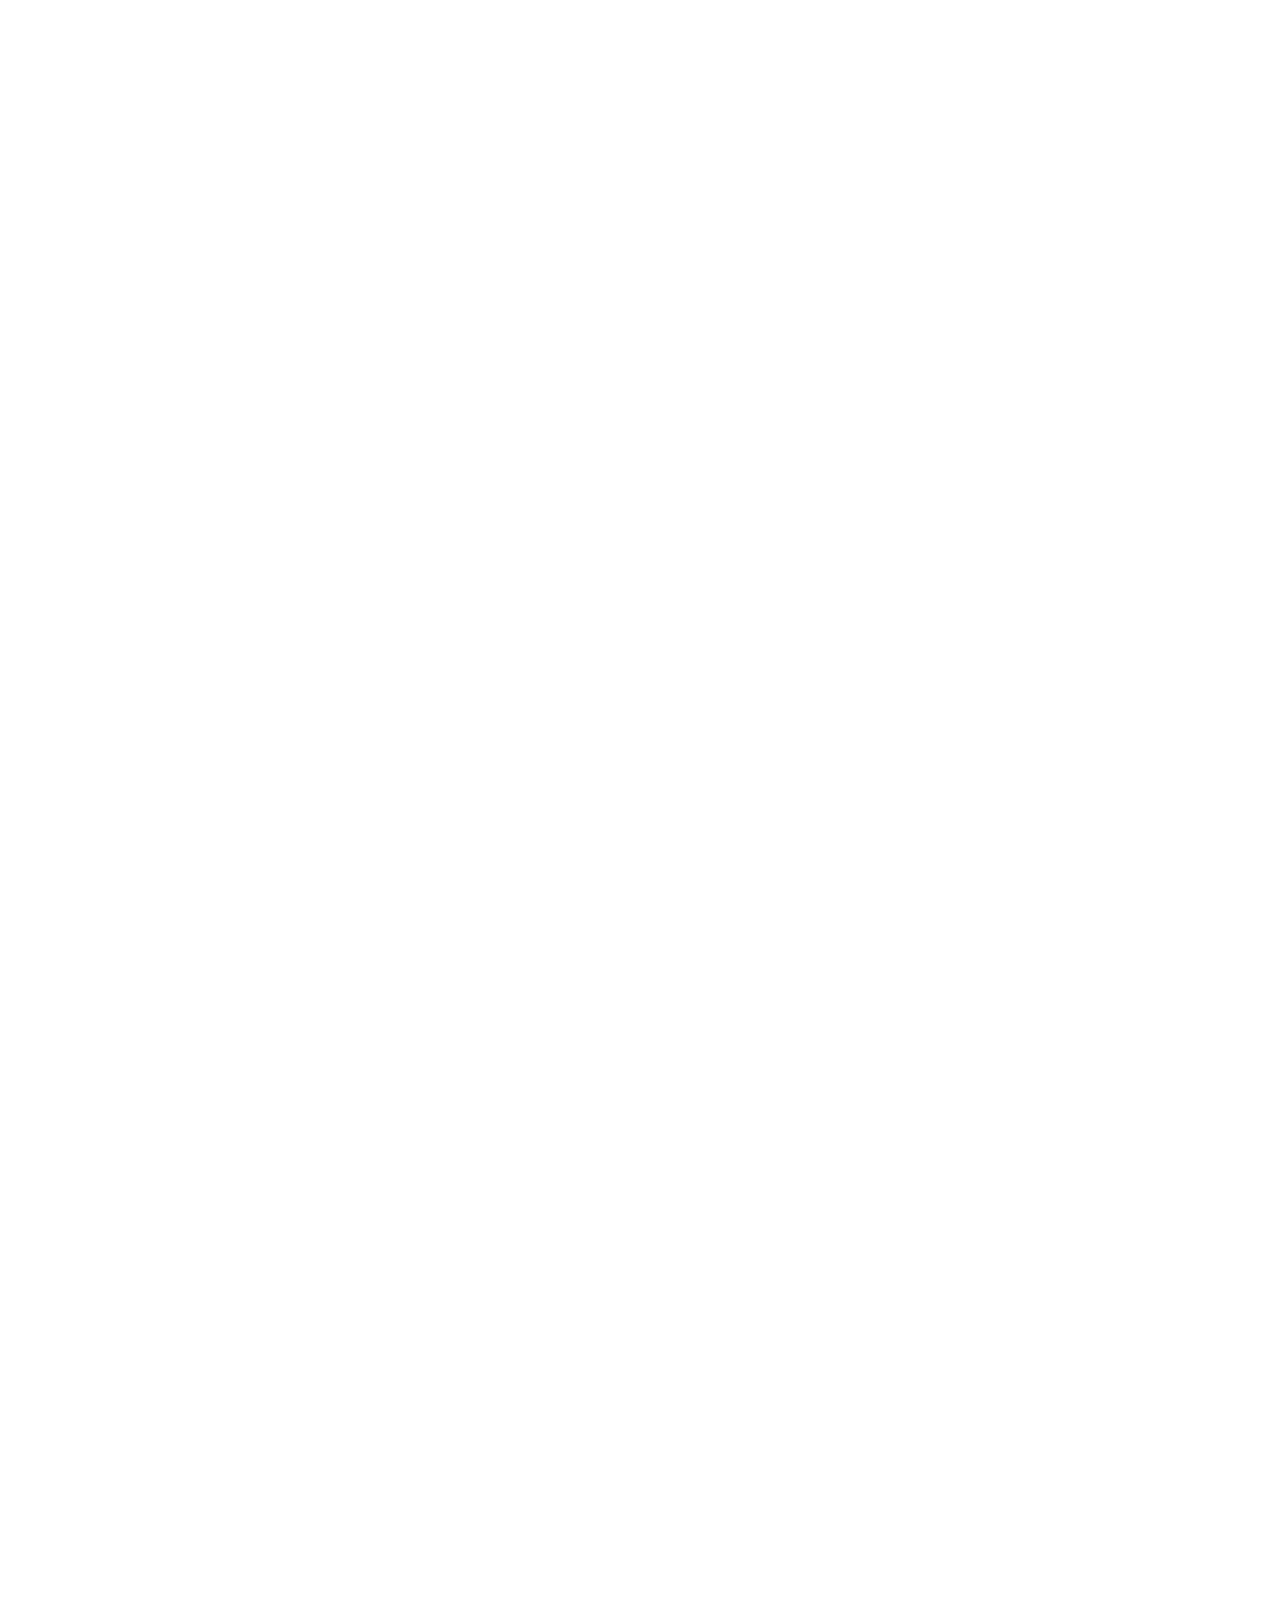
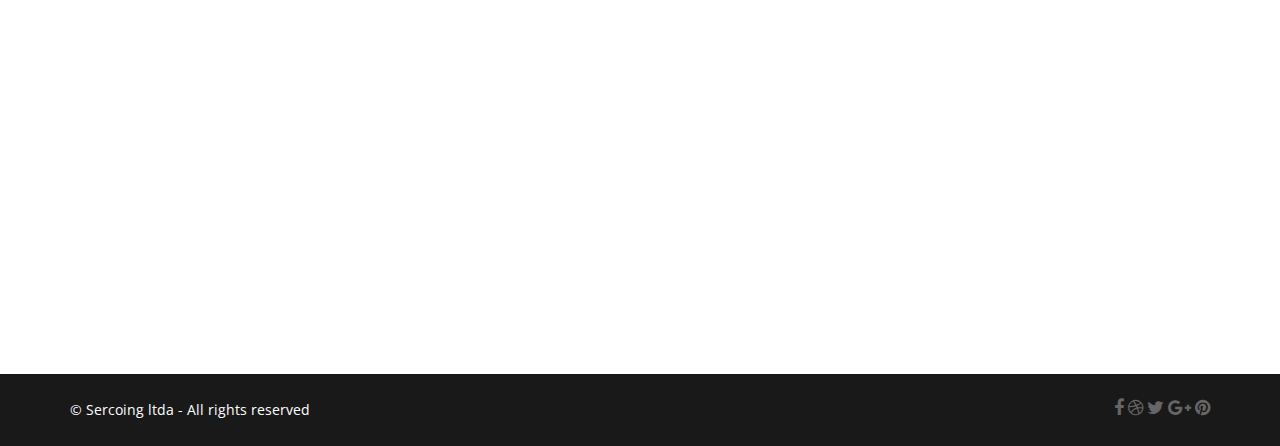
==== commit 8b869cc4: "add" ====
--- a/Factory-Industrial-Template/index.html
+++ b/Factory-Industrial-Template/index.html
@@ -9,6 +9,7 @@
   <meta name="keywords" content="Proyecto oscar mayor">
 
     <!--PARA TRAER LOS FONTS DE GOOGLE-->
+  <link rel="shortcut icon" type="image/png" href="descarga.png" />
   <link href='https://fonts.googleapis.com/css?family=Lato:400,700,300|Open+Sans:400,600,700,300' rel='stylesheet' type='text/css'>
 
     <!--Libreria para aniaciones :v -->
@@ -326,13 +327,6 @@
         <div class="col-sm-7 footer-copyright">
           © Sercoing ltda - All rights reserved
           <div class="credits">
-            <!--
-              All the links in the footer should remain intact.
-              You can delete the links only if you purchased the pro version.
-              Licensing information: https://bootstrapmade.com/license/
-              Purchase the pro version with working PHP/AJAX contact form: https://bootstrapmade.com/buy/?theme=Bethany
-            -->
-            Designed by <a href="https://bootstrapmade.com/">BootstrapMade</a>
           </div>
         </div>
         <div class="col-sm-5 footer-social">
